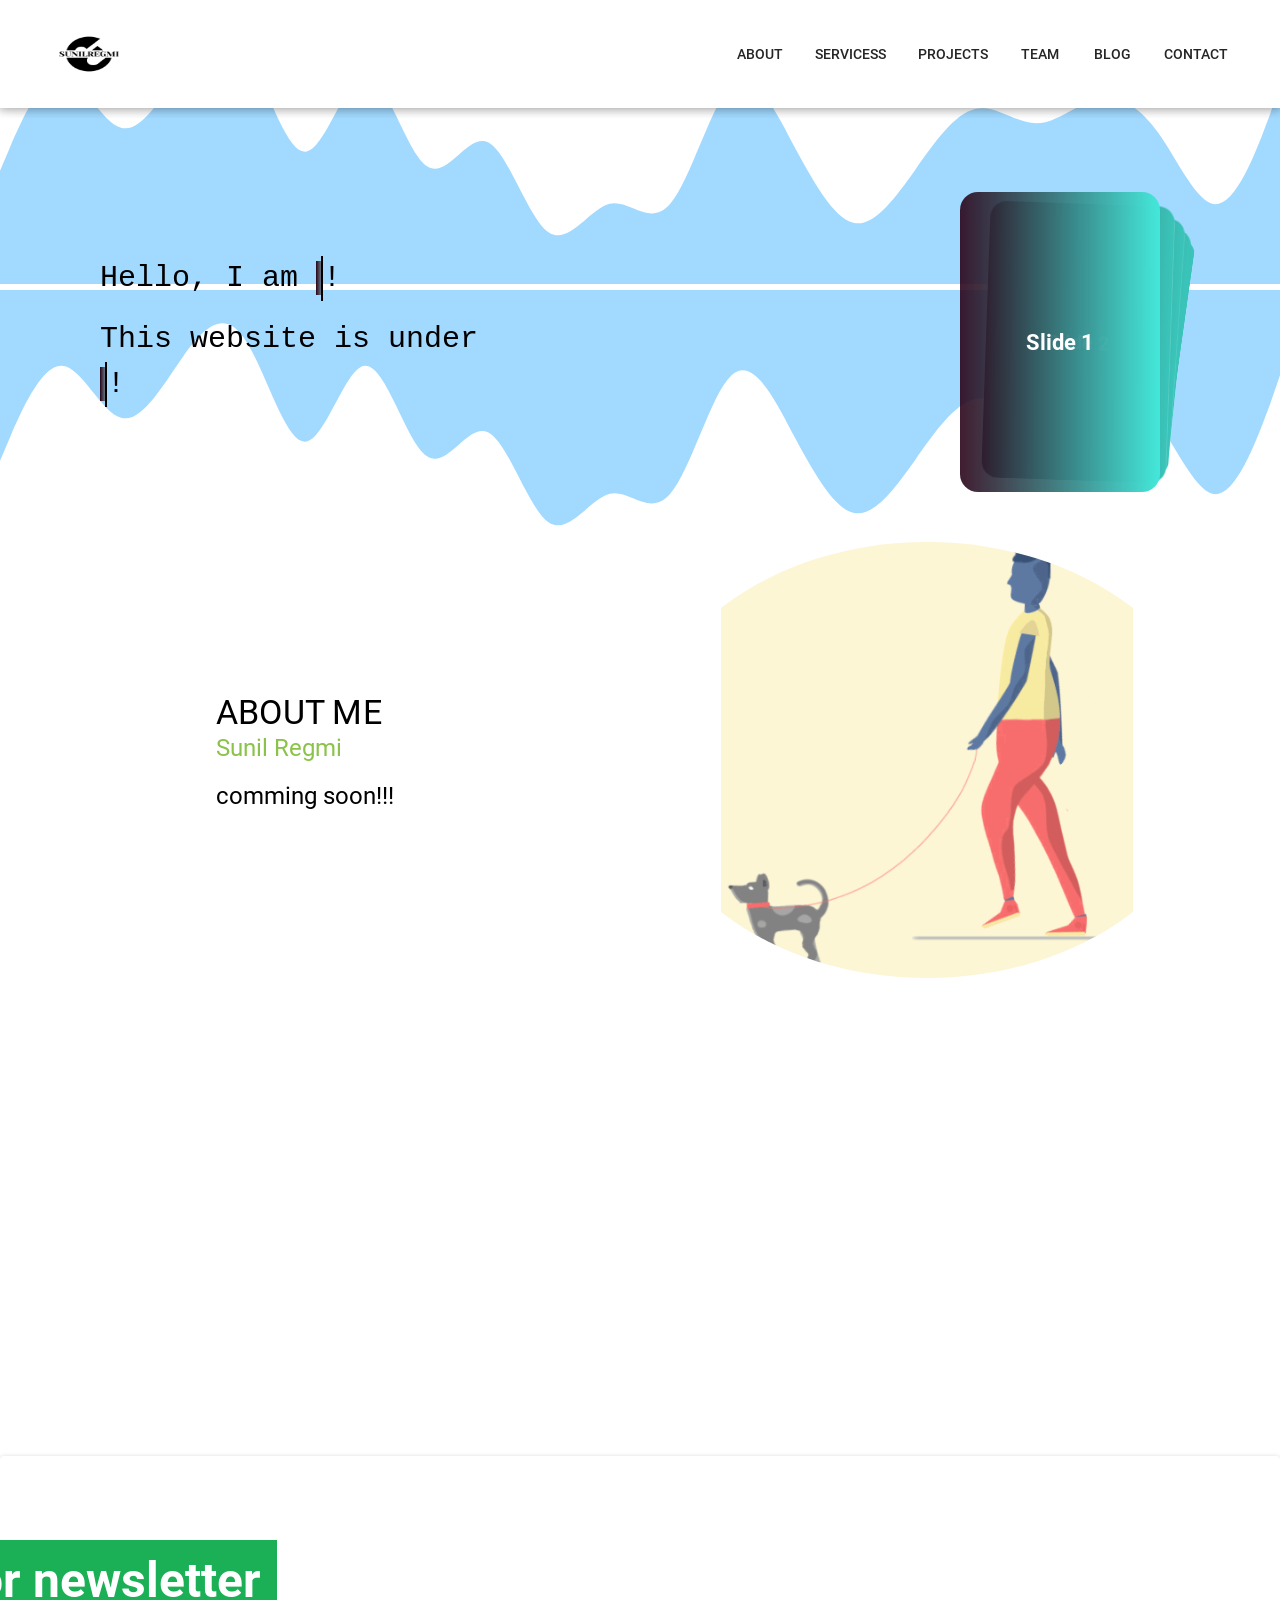
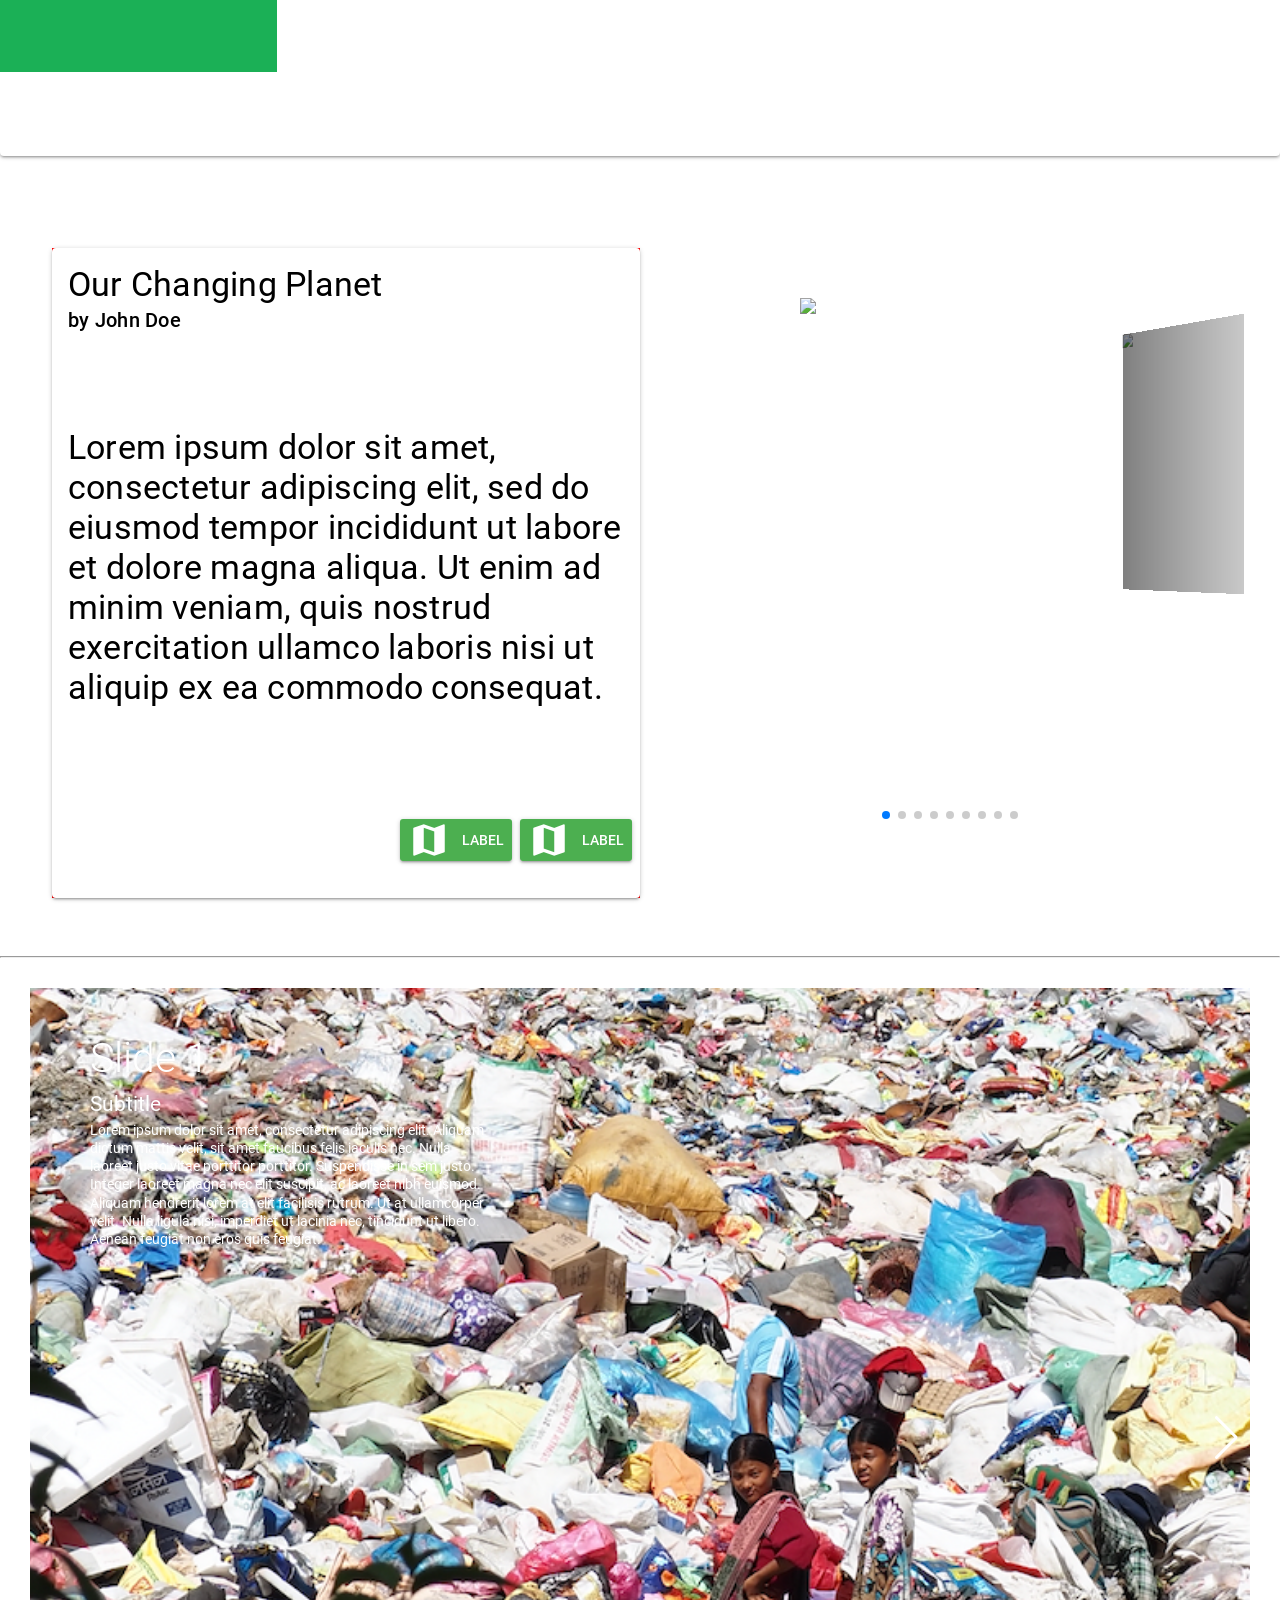
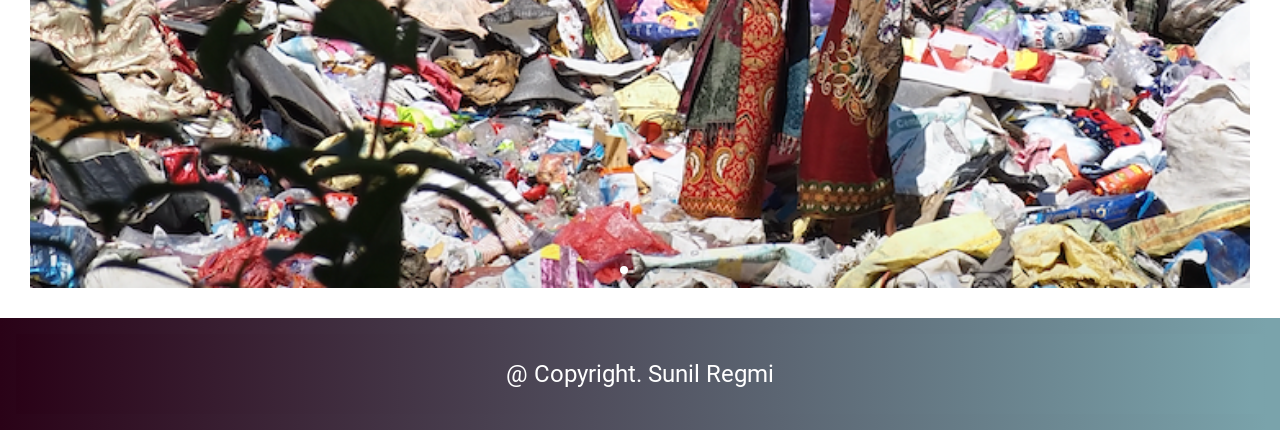
==== index.html @ 5c13e96e "header changed" ====
<!DOCTYPE html><html><head><title>SU.RE</title><meta charset=utf-8><meta name=description content="A portfolio project"><meta name=format-detection content="telephone=no"><meta name=msapplication-tap-highlight content=no><meta name=viewport content="user-scalable=no,initial-scale=1,maximum-scale=1,minimum-scale=1,width=device-width"><link rel=icon type=image/png sizes=128x128 href="/images/logo.png"><link rel=icon type=image/png sizes=96x96 href="/images/logo.png"><link rel=icon type=image/png sizes=32x32 href="/images/logo.png"><link rel=icon type=image/png sizes=16x16 href="/images/logo.png"><link rel=icon type=image/ico href="/images/logo-black.png">  <script type="module" crossorigin src="/assets/index.2c548543.js"></script>
  <link rel="stylesheet" href="/assets/index.61c04a27.css">
</head><body><div id=q-app></div></body></html>
---- assets/index.61c04a27.css ----
@charset "UTF-8";@font-face{font-family:Roboto;font-style:normal;font-weight:100;src:url(/assets/KFOkCnqEu92Fr1MmgVxIIzQ.34e9582c.woff) format("woff")}@font-face{font-family:Roboto;font-style:normal;font-weight:300;src:url(/assets/KFOlCnqEu92Fr1MmSU5fBBc-.bf14c7d7.woff) format("woff")}@font-face{font-family:Roboto;font-style:normal;font-weight:400;src:url(/assets/KFOmCnqEu92Fr1Mu4mxM.f2abf7fb.woff) format("woff")}@font-face{font-family:Roboto;font-style:normal;font-weight:500;src:url(/assets/KFOlCnqEu92Fr1MmEU9fBBc-.9ce7f3ac.woff) format("woff")}@font-face{font-family:Roboto;font-style:normal;font-weight:700;src:url(/assets/KFOlCnqEu92Fr1MmWUlfBBc-.e0fd57c0.woff) format("woff")}@font-face{font-family:Roboto;font-style:normal;font-weight:900;src:url(/assets/KFOlCnqEu92Fr1MmYUtfBBc-.f6537e32.woff) format("woff")}@font-face{font-family:Material Icons;font-style:normal;font-weight:400;font-display:block;src:url(/assets/flUhRq6tzZclQEJ-Vdg-IuiaDsNcIhQ8tQ.83be7b2f.woff2) format("woff2"),url(/assets/flUhRq6tzZclQEJ-Vdg-IuiaDsNa.fd84f88b.woff) format("woff")}.material-icons{font-family:Material Icons;font-weight:400;font-style:normal;display:inline-block;line-height:1;text-transform:none;letter-spacing:normal;word-wrap:normal;white-space:nowrap;direction:ltr;-webkit-font-smoothing:antialiased;text-rendering:optimizeLegibility;-moz-osx-font-smoothing:grayscale;font-feature-settings:"liga"}/*!
 * * Quasar Framework v2.11.5
 * * (c) 2015-present Razvan Stoenescu
 * * Released under the MIT License.
 * */*,*:before,*:after{box-sizing:inherit;-webkit-tap-highlight-color:transparent;-moz-tap-highlight-color:transparent}html,body,#q-app{width:100%;direction:ltr}body.platform-ios.within-iframe,body.platform-ios.within-iframe #q-app{width:100px;min-width:100%}html,body{margin:0;box-sizing:border-box}article,aside,details,figcaption,figure,footer,header,main,menu,nav,section,summary{display:block}abbr[title]{border-bottom:none;text-decoration:underline;-webkit-text-decoration:underline dotted;text-decoration:underline dotted}img{border-style:none}svg:not(:root){overflow:hidden}code,kbd,pre,samp{font-family:monospace,monospace;font-size:1em}hr{box-sizing:content-box;height:0;overflow:visible}button,input,optgroup,select,textarea{font:inherit;font-family:inherit;margin:0}optgroup{font-weight:700}button,input,select{overflow:visible;text-transform:none}button::-moz-focus-inner,input::-moz-focus-inner{border:0;padding:0}button:-moz-focusring,input:-moz-focusring{outline:1px dotted ButtonText}fieldset{padding:.35em .75em .625em}legend{box-sizing:border-box;color:inherit;display:table;max-width:100%;padding:0;white-space:normal}progress{vertical-align:baseline}textarea{overflow:auto}input[type=search]::-webkit-search-cancel-button,input[type=search]::-webkit-search-decoration{-webkit-appearance:none}.q-icon{line-height:1;width:1em;height:1em;flex-shrink:0;letter-spacing:normal;text-transform:none;white-space:nowrap;word-wrap:normal;direction:ltr;text-align:center;position:relative;box-sizing:content-box;fill:currentColor}.q-icon:before,.q-icon:after{width:100%;height:100%;display:flex!important;align-items:center;justify-content:center}.q-icon>svg,.q-icon>img{width:100%;height:100%}.q-icon,.material-icons,.material-icons-outlined,.material-icons-round,.material-icons-sharp,.material-symbols-outlined,.material-symbols-rounded,.material-symbols-sharp{-webkit-user-select:none;user-select:none;cursor:inherit;font-size:inherit;display:inline-flex;align-items:center;justify-content:center;vertical-align:middle}.q-panel{height:100%;width:100%}.q-panel>div{height:100%;width:100%}.q-panel-parent{overflow:hidden;position:relative}.q-loading-bar{position:fixed;z-index:9998;transition:transform .5s cubic-bezier(0,0,.2,1),opacity .5s;background:#f44336}.q-loading-bar--top{left:0;right:0;top:0;width:100%}.q-loading-bar--bottom{left:0;right:0;bottom:0;width:100%}.q-loading-bar--right{top:0;bottom:0;right:0;height:100%}.q-loading-bar--left{top:0;bottom:0;left:0;height:100%}.q-avatar{position:relative;vertical-align:middle;display:inline-block;border-radius:50%;font-size:48px;height:1em;width:1em}.q-avatar__content{font-size:.5em;line-height:.5em}.q-avatar__content,.q-avatar img:not(.q-icon):not(.q-img__image){border-radius:inherit;height:inherit;width:inherit}.q-avatar--square{border-radius:0}.q-badge{background-color:var(--q-primary);color:#fff;padding:2px 6px;border-radius:4px;font-size:12px;line-height:12px;min-height:12px;font-weight:400;vertical-align:baseline}.q-badge--single-line{white-space:nowrap}.q-badge--multi-line{word-break:break-all;word-wrap:break-word}.q-badge--floating{position:absolute;top:-4px;right:-3px;cursor:inherit}.q-badge--transparent{opacity:.8}.q-badge--outline{background-color:transparent;border:1px solid currentColor}.q-badge--rounded{border-radius:1em}.q-banner{min-height:54px;padding:8px 16px;background:#fff}.q-banner--top-padding{padding-top:14px}.q-banner__avatar{min-width:1px!important}.q-banner__avatar>.q-avatar{font-size:46px}.q-banner__avatar>.q-icon{font-size:40px}.q-banner__avatar:not(:empty)+.q-banner__content{padding-left:16px}.q-banner__actions.col-auto{padding-left:16px}.q-banner__actions.col-all .q-btn-item{margin:4px 0 0 4px}.q-banner--dense{min-height:32px;padding:8px}.q-banner--dense.q-banner--top-padding{padding-top:12px}.q-banner--dense .q-banner__avatar>.q-avatar,.q-banner--dense .q-banner__avatar>.q-icon{font-size:28px}.q-banner--dense .q-banner__avatar:not(:empty)+.q-banner__content{padding-left:8px}.q-banner--dense .q-banner__actions.col-auto{padding-left:8px}.q-bar{background:rgba(0,0,0,.2)}.q-bar>.q-icon{margin-left:2px}.q-bar>div,.q-bar>div+.q-icon{margin-left:8px}.q-bar>.q-btn{margin-left:2px}.q-bar>.q-icon:first-child,.q-bar>.q-btn:first-child,.q-bar>div:first-child{margin-left:0}.q-bar--standard{padding:0 12px;height:32px;font-size:18px}.q-bar--standard>div{font-size:16px}.q-bar--standard .q-btn{font-size:11px}.q-bar--dense{padding:0 8px;height:24px;font-size:14px}.q-bar--dense .q-btn{font-size:8px}.q-bar--dark{background:rgba(255,255,255,.15)}.q-breadcrumbs__el{color:inherit}.q-breadcrumbs__el-icon{font-size:125%}.q-breadcrumbs__el-icon--with-label{margin-right:8px}[dir=rtl] .q-breadcrumbs__separator .q-icon{transform:scaleX(-1)}.q-btn{display:inline-flex;flex-direction:column;align-items:stretch;position:relative;outline:0;border:0;vertical-align:middle;font-size:14px;line-height:1.715em;text-decoration:none;color:inherit;background:transparent;font-weight:500;text-transform:uppercase;text-align:center;width:auto;height:auto;cursor:default;padding:4px 16px;min-height:2.572em}.q-btn .q-icon,.q-btn .q-spinner{font-size:1.715em}.q-btn.disabled{opacity:.7!important}.q-btn:before{content:"";display:block;position:absolute;left:0;right:0;top:0;bottom:0;border-radius:inherit;box-shadow:0 1px 5px #0003,0 2px 2px #00000024,0 3px 1px -2px #0000001f}.q-btn--actionable{cursor:pointer}.q-btn--actionable.q-btn--standard:before{transition:box-shadow .3s cubic-bezier(.25,.8,.5,1)}.q-btn--actionable.q-btn--standard:active:before,.q-btn--actionable.q-btn--standard.q-btn--active:before{box-shadow:0 3px 5px -1px #0003,0 5px 8px #00000024,0 1px 14px #0000001f}.q-btn--no-uppercase{text-transform:none}.q-btn--rectangle{border-radius:3px}.q-btn--outline{background:transparent!important}.q-btn--outline:before{border:1px solid currentColor}.q-btn--push{border-radius:7px}.q-btn--push:before{border-bottom:3px solid rgba(0,0,0,.15)}.q-btn--push.q-btn--actionable{transition:transform .3s cubic-bezier(.25,.8,.5,1)}.q-btn--push.q-btn--actionable:before{transition:border-width .3s cubic-bezier(.25,.8,.5,1)}.q-btn--push.q-btn--actionable:active,.q-btn--push.q-btn--actionable.q-btn--active{transform:translateY(2px)}.q-btn--push.q-btn--actionable:active:before,.q-btn--push.q-btn--actionable.q-btn--active:before{border-bottom-width:0}.q-btn--rounded{border-radius:28px}.q-btn--round{border-radius:50%;padding:0;min-width:3em;min-height:3em}.q-btn--square{border-radius:0}.q-btn--flat:before,.q-btn--outline:before,.q-btn--unelevated:before{box-shadow:none}.q-btn--dense{padding:.285em;min-height:2em}.q-btn--dense.q-btn--round{padding:0;min-height:2.4em;min-width:2.4em}.q-btn--dense .on-left{margin-right:6px}.q-btn--dense .on-right{margin-left:6px}.q-btn--fab .q-icon,.q-btn--fab-mini .q-icon{font-size:24px}.q-btn--fab{padding:16px;min-height:56px;min-width:56px}.q-btn--fab .q-icon{margin:auto}.q-btn--fab-mini{padding:8px;min-height:40px;min-width:40px}.q-btn__content{transition:opacity .3s;z-index:0}.q-btn__content--hidden{opacity:0;pointer-events:none}.q-btn__progress{border-radius:inherit;z-index:0}.q-btn__progress-indicator{z-index:-1;transform:translate(-100%);background:rgba(255,255,255,.25)}.q-btn__progress--dark .q-btn__progress-indicator{background:rgba(0,0,0,.2)}.q-btn--flat .q-btn__progress-indicator,.q-btn--outline .q-btn__progress-indicator{opacity:.2;background:currentColor}.q-btn-dropdown--split .q-btn-dropdown__arrow-container{padding:0 4px}.q-btn-dropdown--split .q-btn-dropdown__arrow-container.q-btn--outline{border-left:1px solid currentColor}.q-btn-dropdown--split .q-btn-dropdown__arrow-container:not(.q-btn--outline){border-left:1px solid rgba(255,255,255,.3)}.q-btn-dropdown--simple *+.q-btn-dropdown__arrow{margin-left:8px}.q-btn-dropdown__arrow{transition:transform .28s}.q-btn-dropdown--current{flex-grow:1}.q-btn-group{border-radius:3px;box-shadow:0 1px 5px #0003,0 2px 2px #00000024,0 3px 1px -2px #0000001f;vertical-align:middle}.q-btn-group>.q-btn-item{border-radius:inherit;align-self:stretch}.q-btn-group>.q-btn-item:before{box-shadow:none}.q-btn-group>.q-btn-item .q-badge--floating{right:0}.q-btn-group>.q-btn-group{box-shadow:none}.q-btn-group>.q-btn-group:first-child>.q-btn:first-child{border-top-left-radius:inherit;border-bottom-left-radius:inherit}.q-btn-group>.q-btn-group:last-child>.q-btn:last-child{border-top-right-radius:inherit;border-bottom-right-radius:inherit}.q-btn-group>.q-btn-group:not(:first-child)>.q-btn:first-child:before{border-left:0}.q-btn-group>.q-btn-group:not(:last-child)>.q-btn:last-child:before{border-right:0}.q-btn-group>.q-btn-item:not(:last-child){border-top-right-radius:0;border-bottom-right-radius:0}.q-btn-group>.q-btn-item:not(:first-child){border-top-left-radius:0;border-bottom-left-radius:0}.q-btn-group>.q-btn-item.q-btn--standard:before{z-index:-1}.q-btn-group--push{border-radius:7px}.q-btn-group--push>.q-btn--push.q-btn--actionable{transform:none}.q-btn-group--push>.q-btn--push.q-btn--actionable .q-btn__content{transition:margin-top .3s cubic-bezier(.25,.8,.5,1),margin-bottom .3s cubic-bezier(.25,.8,.5,1)}.q-btn-group--push>.q-btn--push.q-btn--actionable:active .q-btn__content,.q-btn-group--push>.q-btn--push.q-btn--actionable.q-btn--active .q-btn__content{margin-top:2px;margin-bottom:-2px}.q-btn-group--rounded{border-radius:28px}.q-btn-group--square{border-radius:0}.q-btn-group--flat,.q-btn-group--outline,.q-btn-group--unelevated{box-shadow:none}.q-btn-group--outline>.q-separator{display:none}.q-btn-group--outline>.q-btn-item+.q-btn-item:before{border-left:0}.q-btn-group--outline>.q-btn-item:not(:last-child):before{border-right:0}.q-btn-group--stretch{align-self:stretch;border-radius:0}.q-btn-group--glossy>.q-btn-item{background-image:linear-gradient(to bottom,rgba(255,255,255,.3),rgba(255,255,255,0) 50%,rgba(0,0,0,.12) 51%,rgba(0,0,0,.04))!important}.q-btn-group--spread>.q-btn-group{display:flex!important}.q-btn-group--spread>.q-btn-item,.q-btn-group--spread>.q-btn-group>.q-btn-item:not(.q-btn-dropdown__arrow-container){width:auto;min-width:0;max-width:100%;flex:10000 1 0%}.q-btn-toggle{position:relative}.q-card{box-shadow:0 1px 5px #0003,0 2px 2px #00000024,0 3px 1px -2px #0000001f;border-radius:4px;vertical-align:top;background:#fff;position:relative}.q-card>div:first-child,.q-card>img:first-child{border-top:0;border-top-left-radius:inherit;border-top-right-radius:inherit}.q-card>div:last-child,.q-card>img:last-child{border-bottom:0;border-bottom-left-radius:inherit;border-bottom-right-radius:inherit}.q-card>div:not(:first-child),.q-card>img:not(:first-child){border-top-left-radius:0;border-top-right-radius:0}.q-card>div:not(:last-child),.q-card>img:not(:last-child){border-bottom-left-radius:0;border-bottom-right-radius:0}.q-card>div{border-left:0;border-right:0;box-shadow:none}.q-card--bordered{border:1px solid rgba(0,0,0,.12)}.q-card--dark{border-color:#ffffff47;box-shadow:0 1px 5px #fff3,0 2px 2px #ffffff24,0 3px 1px -2px #ffffff1f}.q-card__section{position:relative}.q-card__section--vert{padding:16px}.q-card__section--horiz>div:first-child,.q-card__section--horiz>img:first-child{border-top-left-radius:inherit;border-bottom-left-radius:inherit}.q-card__section--horiz>div:last-child,.q-card__section--horiz>img:last-child{border-top-right-radius:inherit;border-bottom-right-radius:inherit}.q-card__section--horiz>div:not(:first-child),.q-card__section--horiz>img:not(:first-child){border-top-left-radius:0;border-bottom-left-radius:0}.q-card__section--horiz>div:not(:last-child),.q-card__section--horiz>img:not(:last-child){border-top-right-radius:0;border-bottom-right-radius:0}.q-card__section--horiz>div{border-top:0;border-bottom:0;box-shadow:none}.q-card__actions{padding:8px;align-items:center}.q-card__actions .q-btn--rectangle{padding:0 8px}.q-card__actions--horiz>.q-btn-item+.q-btn-item,.q-card__actions--horiz>.q-btn-group+.q-btn-item,.q-card__actions--horiz>.q-btn-item+.q-btn-group{margin-left:8px}.q-card__actions--vert>.q-btn-item.q-btn--round{align-self:center}.q-card__actions--vert>.q-btn-item+.q-btn-item,.q-card__actions--vert>.q-btn-group+.q-btn-item,.q-card__actions--vert>.q-btn-item+.q-btn-group{margin-top:4px}.q-card__actions--vert>.q-btn-group>.q-btn-item{flex-grow:1}.q-card>img{display:block;width:100%;max-width:100%;border:0}.q-carousel{background-color:#fff;height:400px}.q-carousel__slide{min-height:100%;background-size:cover;background-position:50%}.q-carousel__slide,.q-carousel .q-carousel--padding{padding:16px}.q-carousel__slides-container{height:100%}.q-carousel__control{color:#fff}.q-carousel__arrow{pointer-events:none}.q-carousel__arrow .q-icon{font-size:28px}.q-carousel__arrow .q-btn{pointer-events:all}.q-carousel__prev-arrow--horizontal,.q-carousel__next-arrow--horizontal{top:16px;bottom:16px}.q-carousel__prev-arrow--horizontal{left:16px}.q-carousel__next-arrow--horizontal{right:16px}.q-carousel__prev-arrow--vertical,.q-carousel__next-arrow--vertical{left:16px;right:16px}.q-carousel__prev-arrow--vertical{top:16px}.q-carousel__next-arrow--vertical{bottom:16px}.q-carousel__navigation--top,.q-carousel__navigation--bottom{left:16px;right:16px;overflow-x:auto;overflow-y:hidden}.q-carousel__navigation--top{top:16px}.q-carousel__navigation--bottom{bottom:16px}.q-carousel__navigation--left,.q-carousel__navigation--right{top:16px;bottom:16px;overflow-x:hidden;overflow-y:auto}.q-carousel__navigation--left>.q-carousel__navigation-inner,.q-carousel__navigation--right>.q-carousel__navigation-inner{flex-direction:column}.q-carousel__navigation--left{left:16px}.q-carousel__navigation--right{right:16px}.q-carousel__navigation-inner{flex:1 1 auto}.q-carousel__navigation .q-btn{margin:6px 4px;padding:5px}.q-carousel__navigation-icon--inactive{opacity:.7}.q-carousel .q-carousel__thumbnail{margin:2px;height:50px;width:auto;display:inline-block;cursor:pointer;border:1px solid transparent;border-radius:4px;vertical-align:middle;opacity:.7;transition:opacity .3s}.q-carousel .q-carousel__thumbnail:hover,.q-carousel .q-carousel__thumbnail--active{opacity:1}.q-carousel .q-carousel__thumbnail--active{border-color:currentColor;cursor:default}.q-carousel--navigation-top.q-carousel--with-padding .q-carousel__slide,.q-carousel--navigation-top .q-carousel--padding,.q-carousel--arrows-vertical.q-carousel--with-padding .q-carousel__slide,.q-carousel--arrows-vertical .q-carousel--padding{padding-top:60px}.q-carousel--navigation-bottom.q-carousel--with-padding .q-carousel__slide,.q-carousel--navigation-bottom .q-carousel--padding,.q-carousel--arrows-vertical.q-carousel--with-padding .q-carousel__slide,.q-carousel--arrows-vertical .q-carousel--padding{padding-bottom:60px}.q-carousel--navigation-left.q-carousel--with-padding .q-carousel__slide,.q-carousel--navigation-left .q-carousel--padding,.q-carousel--arrows-horizontal.q-carousel--with-padding .q-carousel__slide,.q-carousel--arrows-horizontal .q-carousel--padding{padding-left:60px}.q-carousel--navigation-right.q-carousel--with-padding .q-carousel__slide,.q-carousel--navigation-right .q-carousel--padding,.q-carousel--arrows-horizontal.q-carousel--with-padding .q-carousel__slide,.q-carousel--arrows-horizontal .q-carousel--padding{padding-right:60px}.q-carousel.fullscreen{height:100%}.q-message-name,.q-message-stamp,.q-message-label{font-size:small}.q-message-label{margin:24px 0;text-align:center}.q-message-stamp{color:inherit;margin-top:4px;opacity:.6;display:none}.q-message-avatar{border-radius:50%;width:48px;height:48px;min-width:48px}.q-message{margin-bottom:8px}.q-message:first-child .q-message-label{margin-top:0}.q-message-avatar--received{margin-right:8px}.q-message-text--received{color:#81c784;border-radius:4px 4px 4px 0}.q-message-text--received:last-child:before{right:100%;border-right:0 solid transparent;border-left:8px solid transparent;border-bottom:8px solid currentColor}.q-message-text-content--received{color:#000}.q-message-name--sent{text-align:right}.q-message-avatar--sent{margin-left:8px}.q-message-container--sent{flex-direction:row-reverse}.q-message-text--sent{color:#e0e0e0;border-radius:4px 4px 0}.q-message-text--sent:last-child:before{left:100%;border-left:0 solid transparent;border-right:8px solid transparent;border-bottom:8px solid currentColor}.q-message-text-content--sent{color:#000}.q-message-text{background:currentColor;padding:8px;line-height:1.2;word-break:break-word;position:relative}.q-message-text+.q-message-text{margin-top:3px}.q-message-text:last-child{min-height:48px}.q-message-text:last-child .q-message-stamp{display:block}.q-message-text:last-child:before{content:"";position:absolute;bottom:0;width:0;height:0}.q-checkbox{vertical-align:middle}.q-checkbox__native{width:1px;height:1px}.q-checkbox__bg,.q-checkbox__icon-container{-webkit-user-select:none;user-select:none}.q-checkbox__bg{top:25%;left:25%;width:50%;height:50%;border:2px solid currentColor;border-radius:2px;transition:background .22s cubic-bezier(0,0,.2,1) 0ms;-webkit-print-color-adjust:exact}.q-checkbox__icon{color:currentColor;font-size:.5em}.q-checkbox__svg{color:#fff}.q-checkbox__truthy{stroke:currentColor;stroke-width:3.12px;stroke-dashoffset:29.78334;stroke-dasharray:29.78334}.q-checkbox__indet{fill:currentColor;transform-origin:50% 50%;transform:rotate(-280deg) scale(0)}.q-checkbox__inner{font-size:40px;width:1em;min-width:1em;height:1em;outline:0;border-radius:50%;color:#0000008a}.q-checkbox__inner--truthy,.q-checkbox__inner--indet{color:var(--q-primary)}.q-checkbox__inner--truthy .q-checkbox__bg,.q-checkbox__inner--indet .q-checkbox__bg{background:currentColor}.q-checkbox__inner--truthy path{stroke-dashoffset:0;transition:stroke-dashoffset .18s cubic-bezier(.4,0,.6,1) 0ms}.q-checkbox__inner--indet .q-checkbox__indet{transform:rotate(0) scale(1);transition:transform .22s cubic-bezier(0,0,.2,1) 0ms}.q-checkbox.disabled{opacity:.75!important}.q-checkbox--dark .q-checkbox__inner{color:#ffffffb3}.q-checkbox--dark .q-checkbox__inner:before{opacity:.32!important}.q-checkbox--dark .q-checkbox__inner--truthy,.q-checkbox--dark .q-checkbox__inner--indet{color:var(--q-primary)}.q-checkbox--dense .q-checkbox__inner{width:.5em;min-width:.5em;height:.5em}.q-checkbox--dense .q-checkbox__bg{left:5%;top:5%;width:90%;height:90%}.q-checkbox--dense .q-checkbox__label{padding-left:.5em}.q-checkbox--dense.reverse .q-checkbox__label{padding-left:0;padding-right:.5em}body.desktop .q-checkbox:not(.disabled) .q-checkbox__inner:before{content:"";position:absolute;top:0;right:0;bottom:0;left:0;border-radius:50%;background:currentColor;opacity:.12;transform:scale3d(0,0,1);transition:transform .22s cubic-bezier(0,0,.2,1)}body.desktop .q-checkbox:not(.disabled):focus .q-checkbox__inner:before,body.desktop .q-checkbox:not(.disabled):hover .q-checkbox__inner:before{transform:scaleZ(1)}body.desktop .q-checkbox--dense:not(.disabled):focus .q-checkbox__inner:before,body.desktop .q-checkbox--dense:not(.disabled):hover .q-checkbox__inner:before{transform:scale3d(1.4,1.4,1)}.q-chip{vertical-align:middle;border-radius:16px;outline:0;position:relative;height:2em;max-width:100%;margin:4px;background:#e0e0e0;color:#000000de;font-size:14px;padding:.5em .9em}.q-chip--colored .q-chip__icon,.q-chip--dark .q-chip__icon{color:inherit}.q-chip--outline{background:transparent!important;border:1px solid currentColor}.q-chip .q-avatar{font-size:2em;margin-left:-.45em;margin-right:.2em;border-radius:16px}.q-chip--selected .q-avatar{display:none}.q-chip__icon{color:#0000008a;font-size:1.5em;margin:-.2em}.q-chip__icon--left{margin-right:.2em}.q-chip__icon--right{margin-left:.2em}.q-chip__icon--remove{margin-left:.1em;margin-right:-.5em;opacity:.6;outline:0}.q-chip__icon--remove:hover,.q-chip__icon--remove:focus{opacity:1}.q-chip__content{white-space:nowrap}.q-chip--dense{border-radius:12px;padding:0 .4em;height:1.5em}.q-chip--dense .q-avatar{font-size:1.5em;margin-left:-.27em;margin-right:.1em;border-radius:12px}.q-chip--dense .q-chip__icon{font-size:1.25em}.q-chip--dense .q-chip__icon--left{margin-right:.195em}.q-chip--dense .q-chip__icon--remove{margin-right:-.25em}.q-chip--square{border-radius:4px}.q-chip--square .q-avatar{border-radius:3px 0 0 3px}body.desktop .q-chip--clickable:focus{box-shadow:0 1px 3px #0003,0 1px 1px #00000024,0 2px 1px -1px #0000001f}body.desktop.body--dark .q-chip--clickable:focus{box-shadow:0 1px 3px #fff3,0 1px 1px #ffffff24,0 2px 1px -1px #ffffff1f}.q-circular-progress{display:inline-block;position:relative;vertical-align:middle;width:1em;height:1em;line-height:1}.q-circular-progress.q-focusable{border-radius:50%}.q-circular-progress__svg{width:100%;height:100%}.q-circular-progress__text{font-size:.25em}.q-circular-progress--indeterminate .q-circular-progress__svg{transform-origin:50% 50%;animation:q-spin 2s linear infinite}.q-circular-progress--indeterminate .q-circular-progress__circle{stroke-dasharray:1 400;stroke-dashoffset:0;animation:q-circular-progress-circle 1.5s ease-in-out infinite}@keyframes q-circular-progress-circle{0%{stroke-dasharray:1,400;stroke-dashoffset:0}50%{stroke-dasharray:400,400;stroke-dashoffset:-100}to{stroke-dasharray:400,400;stroke-dashoffset:-300}}.q-color-picker{overflow:hidden;background:#fff;max-width:350px;vertical-align:top;min-width:180px;border-radius:4px;box-shadow:0 1px 5px #0003,0 2px 2px #00000024,0 3px 1px -2px #0000001f}.q-color-picker .q-tab{padding:0!important}.q-color-picker--bordered{border:1px solid rgba(0,0,0,.12)}.q-color-picker__header-tabs{height:32px}.q-color-picker__header input{line-height:24px;border:0}.q-color-picker__header .q-tab{min-height:32px!important;height:32px!important}.q-color-picker__header .q-tab--inactive{background:linear-gradient(to top,rgba(0,0,0,.3) 0%,rgba(0,0,0,.15) 25%,rgba(0,0,0,.1))}.q-color-picker__error-icon{bottom:2px;right:2px;font-size:24px;opacity:0;transition:opacity .3s ease-in}.q-color-picker__header-content{position:relative;background:#fff}.q-color-picker__header-content--light{color:#000}.q-color-picker__header-content--dark{color:#fff}.q-color-picker__header-content--dark .q-tab--inactive:before{content:"";position:absolute;top:0;right:0;bottom:0;left:0;background:rgba(255,255,255,.2)}.q-color-picker__header-banner{height:36px}.q-color-picker__header-bg{background:#fff;background-image:url([data-uri])!important}.q-color-picker__footer{height:36px}.q-color-picker__footer .q-tab{min-height:36px!important;height:36px!important}.q-color-picker__footer .q-tab--inactive{background:linear-gradient(to bottom,rgba(0,0,0,.3) 0%,rgba(0,0,0,.15) 25%,rgba(0,0,0,.1))}.q-color-picker__spectrum{width:100%;height:100%}.q-color-picker__spectrum-tab{padding:0!important}.q-color-picker__spectrum-white{background:linear-gradient(to right,#fff,rgba(255,255,255,0))}.q-color-picker__spectrum-black{background:linear-gradient(to top,#000,rgba(0,0,0,0))}.q-color-picker__spectrum-circle{width:10px;height:10px;box-shadow:0 0 0 1.5px #fff,inset 0 0 1px 1px #0000004d,0 0 1px 2px #0006;border-radius:50%;transform:translate(-5px,-5px)}.q-color-picker__hue .q-slider__track{background:linear-gradient(to right,#f00 0%,#ff0 17%,#0f0 33%,#0ff 50%,#00f 67%,#f0f 83%,#f00 100%)!important;opacity:1}.q-color-picker__alpha .q-slider__track-container{padding-top:0}.q-color-picker__alpha .q-slider__track:before{content:"";position:absolute;top:0;right:0;bottom:0;left:0;border-radius:inherit;background:linear-gradient(90deg,rgba(255,255,255,0),#757575)}.q-color-picker__sliders{padding:0 16px}.q-color-picker__sliders .q-slider__thumb{color:#424242}.q-color-picker__sliders .q-slider__thumb path{stroke-width:2px;fill:transparent}.q-color-picker__sliders .q-slider--active path{stroke-width:3px}.q-color-picker__tune-tab .q-slider{margin-left:18px;margin-right:18px}.q-color-picker__tune-tab input{font-size:11px;border:1px solid #e0e0e0;border-radius:4px;width:3.5em}.q-color-picker__palette-tab{padding:0!important}.q-color-picker__palette-rows--editable .q-color-picker__cube{cursor:pointer}.q-color-picker__cube{padding-bottom:10%;width:10%!important}.q-color-picker input{color:inherit;background:transparent;outline:0;text-align:center}.q-color-picker .q-tabs{overflow:hidden}.q-color-picker .q-tab--active{box-shadow:0 0 14px 3px #0003}.q-color-picker .q-tab--active .q-focus-helper,.q-color-picker .q-tab__indicator{display:none}.q-color-picker .q-tab-panels{background:inherit}.q-color-picker--dark{box-shadow:0 1px 5px #fff3,0 2px 2px #ffffff24,0 3px 1px -2px #ffffff1f}.q-color-picker--dark .q-color-picker__tune-tab input{border:1px solid rgba(255,255,255,.3)}.q-color-picker--dark .q-slider__thumb{color:#fafafa}.q-date{display:inline-flex;box-shadow:0 1px 5px #0003,0 2px 2px #00000024,0 3px 1px -2px #0000001f;border-radius:4px;background:#fff;width:290px;min-width:290px;max-width:100%}.q-date--bordered{border:1px solid rgba(0,0,0,.12)}.q-date__header{border-top-left-radius:inherit;color:#fff;background-color:var(--q-primary);padding:16px}.q-date__actions{padding:0 16px 16px}.q-date__content,.q-date__main{outline:0}.q-date__content .q-btn{font-weight:400}.q-date__header-link{opacity:.64;outline:0;transition:opacity .3s ease-out}.q-date__header-link--active,.q-date__header-link:hover,.q-date__header-link:focus{opacity:1}.q-date__header-subtitle{font-size:14px;line-height:1.75;letter-spacing:.00938em}.q-date__header-title-label{font-size:24px;line-height:1.2;letter-spacing:.00735em}.q-date__view{height:100%;width:100%;min-height:290px;padding:16px}.q-date__navigation{height:12.5%}.q-date__navigation>div:first-child{width:8%;min-width:24px;justify-content:flex-end}.q-date__navigation>div:last-child{width:8%;min-width:24px;justify-content:flex-start}.q-date__calendar-weekdays{height:12.5%}.q-date__calendar-weekdays>div{opacity:.38;font-size:12px}.q-date__calendar-item{display:inline-flex;align-items:center;justify-content:center;vertical-align:middle;width:14.285%!important;height:12.5%!important;position:relative;padding:1px}.q-date__calendar-item:after{content:"";position:absolute;pointer-events:none;top:1px;right:0;bottom:1px;left:0;border-style:dashed;border-color:transparent;border-width:1px}.q-date__calendar-item>div,.q-date__calendar-item button{width:30px;height:30px;border-radius:50%}.q-date__calendar-item>div{line-height:30px;text-align:center}.q-date__calendar-item>button{line-height:22px}.q-date__calendar-item--out{opacity:.18}.q-date__calendar-item--fill{visibility:hidden}.q-date__range:before,.q-date__range-from:before,.q-date__range-to:before{content:"";background-color:currentColor;position:absolute;top:1px;bottom:1px;left:0;right:0;opacity:.3}.q-date__range:nth-child(7n-6):before,.q-date__range-from:nth-child(7n-6):before,.q-date__range-to:nth-child(7n-6):before{border-top-left-radius:0;border-bottom-left-radius:0}.q-date__range:nth-child(7n):before,.q-date__range-from:nth-child(7n):before,.q-date__range-to:nth-child(7n):before{border-top-right-radius:0;border-bottom-right-radius:0}.q-date__range-from:before{left:50%}.q-date__range-to:before{right:50%}.q-date__edit-range:after{border-color:currentColor transparent}.q-date__edit-range:nth-child(7n-6):after{border-top-left-radius:0;border-bottom-left-radius:0}.q-date__edit-range:nth-child(7n):after{border-top-right-radius:0;border-bottom-right-radius:0}.q-date__edit-range-from:after,.q-date__edit-range-from-to:after{left:4px;border-left-color:currentColor;border-top-color:currentColor;border-bottom-color:currentColor;border-top-left-radius:28px;border-bottom-left-radius:28px}.q-date__edit-range-to:after,.q-date__edit-range-from-to:after{right:4px;border-right-color:currentColor;border-top-color:currentColor;border-bottom-color:currentColor;border-top-right-radius:28px;border-bottom-right-radius:28px}.q-date__calendar-days-container{height:75%;min-height:192px}.q-date__calendar-days>div{height:16.66%!important}.q-date__event{position:absolute;bottom:2px;left:50%;height:5px;width:8px;border-radius:5px;background-color:var(--q-secondary);transform:translate3d(-50%,0,0)}.q-date__today{box-shadow:0 0 1px 0 currentColor}.q-date__years-content{padding:0 8px}.q-date__years-item,.q-date__months-item{flex:0 0 33.3333%}.q-date.disabled .q-date__header,.q-date.disabled .q-date__content,.q-date--readonly .q-date__header,.q-date--readonly .q-date__content{pointer-events:none}.q-date--readonly .q-date__navigation{display:none}.q-date--portrait{flex-direction:column}.q-date--portrait-standard .q-date__content{height:calc(100% - 86px)}.q-date--portrait-standard .q-date__header{border-top-right-radius:inherit;height:86px}.q-date--portrait-standard .q-date__header-title{align-items:center;height:30px}.q-date--portrait-minimal .q-date__content{height:100%}.q-date--landscape{flex-direction:row;align-items:stretch;min-width:420px}.q-date--landscape>div{display:flex;flex-direction:column}.q-date--landscape .q-date__content{height:100%}.q-date--landscape-standard{min-width:420px}.q-date--landscape-standard .q-date__header{border-bottom-left-radius:inherit;min-width:110px;width:110px}.q-date--landscape-standard .q-date__header-title{flex-direction:column}.q-date--landscape-standard .q-date__header-today{margin-top:12px;margin-left:-8px}.q-date--landscape-minimal{width:310px}.q-date--dark{box-shadow:0 1px 5px #fff3,0 2px 2px #ffffff24,0 3px 1px -2px #ffffff1f;border-color:#ffffff47}.q-dialog__title{font-size:1.25rem;font-weight:500;line-height:2rem;letter-spacing:.0125em}.q-dialog__progress{font-size:4rem}.q-dialog__inner{outline:0}.q-dialog__inner>div{pointer-events:all;overflow:auto;-webkit-overflow-scrolling:touch;will-change:scroll-position;border-radius:4px}.q-dialog__inner--square>div{border-radius:0!important}.q-dialog__inner>.q-card>.q-card__actions .q-btn--rectangle{min-width:64px}.q-dialog__inner--minimized{padding:24px}.q-dialog__inner--minimized>div{max-height:calc(100vh - 48px)}.q-dialog__inner--maximized>div{height:100%;width:100%;max-height:100vh;max-width:100vw;border-radius:0!important;top:0!important;left:0!important}.q-dialog__inner--top,.q-dialog__inner--bottom{padding-top:0!important;padding-bottom:0!important}.q-dialog__inner--right,.q-dialog__inner--left{padding-right:0!important;padding-left:0!important}.q-dialog__inner--left:not(.q-dialog__inner--animating)>div,.q-dialog__inner--top:not(.q-dialog__inner--animating)>div{border-top-left-radius:0}.q-dialog__inner--right:not(.q-dialog__inner--animating)>div,.q-dialog__inner--top:not(.q-dialog__inner--animating)>div{border-top-right-radius:0}.q-dialog__inner--left:not(.q-dialog__inner--animating)>div,.q-dialog__inner--bottom:not(.q-dialog__inner--animating)>div{border-bottom-left-radius:0}.q-dialog__inner--right:not(.q-dialog__inner--animating)>div,.q-dialog__inner--bottom:not(.q-dialog__inner--animating)>div{border-bottom-right-radius:0}.q-dialog__inner--fullwidth>div{width:100%!important;max-width:100%!important}.q-dialog__inner--fullheight>div{height:100%!important;max-height:100%!important}.q-dialog__backdrop{z-index:-1;pointer-events:all;outline:0;background:rgba(0,0,0,.4)}body.platform-ios .q-dialog__inner--minimized>div,body.platform-android:not(.native-mobile) .q-dialog__inner--minimized>div{max-height:calc(100vh - 108px)}body.q-ios-padding .q-dialog__inner{padding-top:20px!important;padding-top:env(safe-area-inset-top)!important;padding-bottom:env(safe-area-inset-bottom)!important}body.q-ios-padding .q-dialog__inner>div{max-height:calc(100vh - env(safe-area-inset-top) - env(safe-area-inset-bottom))!important}@media (max-width: 599.98px){.q-dialog__inner--top,.q-dialog__inner--bottom{padding-left:0;padding-right:0}.q-dialog__inner--top>div,.q-dialog__inner--bottom>div{width:100%!important}}@media (min-width: 600px){.q-dialog__inner--minimized>div{max-width:560px}}.q-body--dialog{overflow:hidden}.q-bottom-sheet{padding-bottom:8px}.q-bottom-sheet__avatar{border-radius:50%}.q-bottom-sheet--list{width:400px}.q-bottom-sheet--list .q-icon,.q-bottom-sheet--list img{font-size:24px;width:24px;height:24px}.q-bottom-sheet--grid{width:700px}.q-bottom-sheet--grid .q-bottom-sheet__item{padding:8px;text-align:center;min-width:100px}.q-bottom-sheet--grid .q-icon,.q-bottom-sheet--grid img,.q-bottom-sheet--grid .q-bottom-sheet__empty-icon{font-size:48px;width:48px;height:48px;margin-bottom:8px}.q-bottom-sheet--grid .q-separator{margin:12px 0}.q-bottom-sheet__item{flex:0 0 33.3333%}@media (min-width: 600px){.q-bottom-sheet__item{flex:0 0 25%}}.q-dialog-plugin{width:400px}.q-dialog-plugin__form{max-height:50vh}.q-dialog-plugin .q-card__section+.q-card__section{padding-top:0}.q-dialog-plugin--progress{text-align:center}.q-editor{border:1px solid rgba(0,0,0,.12);border-radius:4px;background-color:#fff}.q-editor.disabled{border-style:dashed}.q-editor>div:first-child,.q-editor__toolbars-container,.q-editor__toolbars-container>div:first-child{border-top-left-radius:inherit;border-top-right-radius:inherit}.q-editor__content{outline:0;padding:10px;min-height:10em;border-bottom-left-radius:inherit;border-bottom-right-radius:inherit;overflow:auto;max-width:100%}.q-editor__content pre{white-space:pre-wrap}.q-editor__content hr{border:0;outline:0;margin:1px;height:1px;background:rgba(0,0,0,.12)}.q-editor__content:empty:not(:focus):before{content:attr(placeholder);opacity:.7}.q-editor__toolbar{border-bottom:1px solid rgba(0,0,0,.12);min-height:32px}.q-editor__toolbars-container{max-width:100%}.q-editor .q-btn{margin:4px}.q-editor__toolbar-group{position:relative;margin:0 4px}.q-editor__toolbar-group+.q-editor__toolbar-group:before{content:"";position:absolute;left:-4px;top:4px;bottom:4px;width:1px;background:rgba(0,0,0,.12)}.q-editor__link-input{color:inherit;text-decoration:none;text-transform:none;border:none;border-radius:0;background:none;outline:0}.q-editor--flat,.q-editor--flat .q-editor__toolbar{border:0}.q-editor--dense .q-editor__toolbar-group{display:flex;align-items:center;flex-wrap:nowrap}.q-editor--dark{border-color:#ffffff47}.q-editor--dark .q-editor__content hr{background:rgba(255,255,255,.28)}.q-editor--dark .q-editor__toolbar{border-color:#ffffff47}.q-editor--dark .q-editor__toolbar-group+.q-editor__toolbar-group:before{background:rgba(255,255,255,.28)}.q-expansion-item__border{opacity:0}.q-expansion-item__toggle-icon{position:relative;transition:transform .3s}.q-expansion-item__toggle-icon--rotated{transform:rotate(180deg)}.q-expansion-item__toggle-focus{width:1em!important;height:1em!important;position:relative!important}.q-expansion-item__toggle-focus+.q-expansion-item__toggle-icon{margin-top:-1em}.q-expansion-item--standard.q-expansion-item--expanded>div>.q-expansion-item__border{opacity:1}.q-expansion-item--popup{transition:padding .5s}.q-expansion-item--popup>.q-expansion-item__container{border:1px solid rgba(0,0,0,.12)}.q-expansion-item--popup>.q-expansion-item__container>.q-separator{display:none}.q-expansion-item--popup.q-expansion-item--collapsed{padding:0 15px}.q-expansion-item--popup.q-expansion-item--expanded{padding:15px 0}.q-expansion-item--popup.q-expansion-item--expanded+.q-expansion-item--popup.q-expansion-item--expanded{padding-top:0}.q-expansion-item--popup.q-expansion-item--collapsed:not(:first-child)>.q-expansion-item__container{border-top-width:0}.q-expansion-item--popup.q-expansion-item--expanded+.q-expansion-item--popup.q-expansion-item--collapsed>.q-expansion-item__container{border-top-width:1px}.q-expansion-item__content>.q-card{box-shadow:none;border-radius:0}.q-expansion-item:first-child>div>.q-expansion-item__border--top{opacity:0}.q-expansion-item:last-child>div>.q-expansion-item__border--bottom{opacity:0}.q-expansion-item--expanded+.q-expansion-item--expanded>div>.q-expansion-item__border--top{opacity:0}.q-expansion-item--expanded .q-textarea--autogrow textarea{animation:q-expansion-done 0s}@keyframes q-expansion-done{0%{--q-exp-done: 1}}.z-fab{z-index:990}.q-fab{position:relative;vertical-align:middle}.q-fab>.q-btn{width:100%}.q-fab--form-rounded{border-radius:28px}.q-fab--form-square{border-radius:4px}.q-fab__icon,.q-fab__active-icon{transition:opacity .4s,transform .4s}.q-fab__icon{opacity:1;transform:rotate(0)}.q-fab__active-icon{opacity:0;transform:rotate(-180deg)}.q-fab__label--external{position:absolute;padding:0 8px;transition:opacity .18s cubic-bezier(.65,.815,.735,.395)}.q-fab__label--external-hidden{opacity:0;pointer-events:none}.q-fab__label--external-left{top:50%;left:-12px;transform:translate(-100%,-50%)}.q-fab__label--external-right{top:50%;right:-12px;transform:translate(100%,-50%)}.q-fab__label--external-bottom{bottom:-12px;left:50%;transform:translate(-50%,100%)}.q-fab__label--external-top{top:-12px;left:50%;transform:translate(-50%,-100%)}.q-fab__label--internal{padding:0;transition:font-size .12s cubic-bezier(.65,.815,.735,.395),max-height .12s cubic-bezier(.65,.815,.735,.395),opacity .07s cubic-bezier(.65,.815,.735,.395);max-height:30px}.q-fab__label--internal-hidden{font-size:0;opacity:0}.q-fab__label--internal-top{padding-bottom:.12em}.q-fab__label--internal-bottom{padding-top:.12em}.q-fab__label--internal-top.q-fab__label--internal-hidden,.q-fab__label--internal-bottom.q-fab__label--internal-hidden{max-height:0}.q-fab__label--internal-left{padding-left:.285em;padding-right:.571em}.q-fab__label--internal-right{padding-right:.285em;padding-left:.571em}.q-fab__icon-holder{min-width:24px;min-height:24px;position:relative}.q-fab__icon-holder--opened .q-fab__icon{transform:rotate(180deg);opacity:0}.q-fab__icon-holder--opened .q-fab__active-icon{transform:rotate(0);opacity:1}.q-fab__actions{position:absolute;opacity:0;transition:transform .18s ease-in,opacity .18s ease-in;pointer-events:none;align-items:center;justify-content:center;align-self:center;padding:3px}.q-fab__actions .q-btn{margin:5px}.q-fab__actions--right{transform-origin:0 50%;transform:scale(.4) translate(-62px);height:56px;left:100%;margin-left:9px}.q-fab__actions--left{transform-origin:100% 50%;transform:scale(.4) translate(62px);height:56px;right:100%;margin-right:9px;flex-direction:row-reverse}.q-fab__actions--up{transform-origin:50% 100%;transform:scale(.4) translateY(62px);width:56px;bottom:100%;margin-bottom:9px;flex-direction:column-reverse}.q-fab__actions--down{transform-origin:50% 0;transform:scale(.4) translateY(-62px);width:56px;top:100%;margin-top:9px;flex-direction:column}.q-fab__actions--up,.q-fab__actions--down{left:50%;margin-left:-28px}.q-fab__actions--opened{opacity:1;transform:scale(1) translate(.1px);pointer-events:all}.q-fab--align-left>.q-fab__actions--up,.q-fab--align-left>.q-fab__actions--down{align-items:flex-start;left:28px}.q-fab--align-right>.q-fab__actions--up,.q-fab--align-right>.q-fab__actions--down{align-items:flex-end;left:auto;right:0}.q-field{font-size:14px}.q-field ::-ms-clear,.q-field ::-ms-reveal{display:none}.q-field--with-bottom{padding-bottom:20px}.q-field__marginal{height:56px;color:#0000008a;font-size:24px}.q-field__marginal>*+*{margin-left:2px}.q-field__marginal .q-avatar{font-size:32px}.q-field__before,.q-field__prepend{padding-right:12px}.q-field__after,.q-field__append{padding-left:12px}.q-field__after:empty,.q-field__append:empty{display:none}.q-field__append+.q-field__append{padding-left:2px}.q-field__inner{text-align:left}.q-field__bottom{font-size:12px;min-height:20px;line-height:1;color:#0000008a;padding:8px 12px 0;backface-visibility:hidden}.q-field__bottom--animated{transform:translateY(100%);position:absolute;left:0;right:0;bottom:0}.q-field__messages{line-height:1}.q-field__messages>div{word-break:break-word;word-wrap:break-word;overflow-wrap:break-word}.q-field__messages>div+div{margin-top:4px}.q-field__counter{padding-left:8px;line-height:1}.q-field--item-aligned{padding:8px 16px}.q-field--item-aligned .q-field__before{min-width:56px}.q-field__control-container{height:inherit}.q-field__control{color:var(--q-primary);height:56px;max-width:100%;outline:none}.q-field__control:before,.q-field__control:after{content:"";position:absolute;top:0;right:0;bottom:0;left:0;pointer-events:none}.q-field__control:before{border-radius:inherit}.q-field__shadow{top:8px;opacity:0;overflow:hidden;white-space:pre-wrap;transition:opacity .36s cubic-bezier(.4,0,.2,1)}.q-field__shadow+.q-field__native::placeholder{transition:opacity .36s cubic-bezier(.4,0,.2,1)}.q-field__shadow+.q-field__native:focus::placeholder{opacity:0}.q-field__native,.q-field__prefix,.q-field__suffix,.q-field__input{font-weight:400;line-height:28px;letter-spacing:.00937em;text-decoration:inherit;text-transform:inherit;border:none;border-radius:0;background:none;color:#000000de;outline:0;padding:6px 0}.q-field__native,.q-field__input{width:100%;min-width:0;outline:0!important;-webkit-user-select:auto;user-select:auto}.q-field__native:-webkit-autofill,.q-field__input:-webkit-autofill{-webkit-animation-name:q-autofill;-webkit-animation-fill-mode:both}.q-field__native:-webkit-autofill+.q-field__label,.q-field__input:-webkit-autofill+.q-field__label{transform:translateY(-40%) scale(.75)}.q-field__native[type=number]:invalid+.q-field__label,.q-field__input[type=number]:invalid+.q-field__label{transform:translateY(-40%) scale(.75)}.q-field__native:invalid,.q-field__input:invalid{box-shadow:none}.q-field__native[type=file]{line-height:1em}.q-field__input{padding:0;height:0;min-height:24px;line-height:24px}.q-field__prefix,.q-field__suffix{transition:opacity .36s cubic-bezier(.4,0,.2,1);white-space:nowrap}.q-field__prefix{padding-right:4px}.q-field__suffix{padding-left:4px}.q-field--readonly .q-placeholder,.q-field--disabled .q-placeholder{opacity:1!important}.q-field--readonly.q-field--labeled .q-field__native,.q-field--readonly.q-field--labeled .q-field__input{cursor:default}.q-field--readonly.q-field--float .q-field__native,.q-field--readonly.q-field--float .q-field__input{cursor:text}.q-field--disabled .q-field__inner{cursor:not-allowed}.q-field--disabled .q-field__control{pointer-events:none}.q-field--disabled .q-field__control>div{opacity:.6!important}.q-field--disabled .q-field__control>div,.q-field--disabled .q-field__control>div *{outline:0!important}.q-field__label{left:0;top:18px;max-width:100%;color:#0009;font-size:16px;line-height:20px;font-weight:400;letter-spacing:.00937em;text-decoration:inherit;text-transform:inherit;transform-origin:left top;transition:transform .36s cubic-bezier(.4,0,.2,1),max-width .324s cubic-bezier(.4,0,.2,1);backface-visibility:hidden}.q-field--float .q-field__label{max-width:133%;transform:translateY(-40%) scale(.75);transition:transform .36s cubic-bezier(.4,0,.2,1),max-width .396s cubic-bezier(.4,0,.2,1)}.q-field--highlighted .q-field__label{color:currentColor}.q-field--highlighted .q-field__shadow{opacity:.5}.q-field--filled .q-field__control{padding:0 12px;background:rgba(0,0,0,.05);border-radius:4px 4px 0 0}.q-field--filled .q-field__control:before{background:rgba(0,0,0,.05);border-bottom:1px solid rgba(0,0,0,.42);opacity:0;transition:opacity .36s cubic-bezier(.4,0,.2,1),background .36s cubic-bezier(.4,0,.2,1)}.q-field--filled .q-field__control:hover:before{opacity:1}.q-field--filled .q-field__control:after{height:2px;top:auto;transform-origin:center bottom;transform:scale3d(0,1,1);background:currentColor;transition:transform .36s cubic-bezier(.4,0,.2,1)}.q-field--filled.q-field--rounded .q-field__control{border-radius:28px 28px 0 0}.q-field--filled.q-field--highlighted .q-field__control:before{opacity:1;background:rgba(0,0,0,.12)}.q-field--filled.q-field--highlighted .q-field__control:after{transform:scaleZ(1)}.q-field--filled.q-field--dark .q-field__control,.q-field--filled.q-field--dark .q-field__control:before{background:rgba(255,255,255,.07)}.q-field--filled.q-field--dark.q-field--highlighted .q-field__control:before{background:rgba(255,255,255,.1)}.q-field--filled.q-field--readonly .q-field__control:before{opacity:1;background:transparent;border-bottom-style:dashed}.q-field--outlined .q-field__control{border-radius:4px;padding:0 12px}.q-field--outlined .q-field__control:before{border:1px solid rgba(0,0,0,.24);transition:border-color .36s cubic-bezier(.4,0,.2,1)}.q-field--outlined .q-field__control:hover:before{border-color:#000}.q-field--outlined .q-field__control:after{height:inherit;border-radius:inherit;border:2px solid transparent;transition:border-color .36s cubic-bezier(.4,0,.2,1)}.q-field--outlined .q-field__native:-webkit-autofill,.q-field--outlined .q-field__input:-webkit-autofill{margin-top:1px;margin-bottom:1px}.q-field--outlined.q-field--rounded .q-field__control{border-radius:28px}.q-field--outlined.q-field--highlighted .q-field__control:hover:before{border-color:transparent}.q-field--outlined.q-field--highlighted .q-field__control:after{border-color:currentColor;border-width:2px;transform:scaleZ(1)}.q-field--outlined.q-field--readonly .q-field__control:before{border-style:dashed}.q-field--standard .q-field__control:before{border-bottom:1px solid rgba(0,0,0,.24);transition:border-color .36s cubic-bezier(.4,0,.2,1)}.q-field--standard .q-field__control:hover:before{border-color:#000}.q-field--standard .q-field__control:after{height:2px;top:auto;border-bottom-left-radius:inherit;border-bottom-right-radius:inherit;transform-origin:center bottom;transform:scale3d(0,1,1);background:currentColor;transition:transform .36s cubic-bezier(.4,0,.2,1)}.q-field--standard.q-field--highlighted .q-field__control:after{transform:scaleZ(1)}.q-field--standard.q-field--readonly .q-field__control:before{border-bottom-style:dashed}.q-field--dark .q-field__control:before{border-color:#fff9}.q-field--dark .q-field__control:hover:before{border-color:#fff}.q-field--dark .q-field__native,.q-field--dark .q-field__prefix,.q-field--dark .q-field__suffix,.q-field--dark .q-field__input{color:#fff}.q-field--dark:not(.q-field--highlighted) .q-field__label,.q-field--dark .q-field__marginal,.q-field--dark .q-field__bottom{color:#ffffffb3}.q-field--standout .q-field__control{padding:0 12px;background:rgba(0,0,0,.05);border-radius:4px;transition:box-shadow .36s cubic-bezier(.4,0,.2,1),background-color .36s cubic-bezier(.4,0,.2,1)}.q-field--standout .q-field__control:before{background:rgba(0,0,0,.07);opacity:0;transition:opacity .36s cubic-bezier(.4,0,.2,1),background .36s cubic-bezier(.4,0,.2,1)}.q-field--standout .q-field__control:hover:before{opacity:1}.q-field--standout.q-field--rounded .q-field__control{border-radius:28px}.q-field--standout.q-field--highlighted .q-field__control{box-shadow:0 1px 5px #0003,0 2px 2px #00000024,0 3px 1px -2px #0000001f;background:#000}.q-field--standout.q-field--highlighted .q-field__native,.q-field--standout.q-field--highlighted .q-field__prefix,.q-field--standout.q-field--highlighted .q-field__suffix,.q-field--standout.q-field--highlighted .q-field__prepend,.q-field--standout.q-field--highlighted .q-field__append,.q-field--standout.q-field--highlighted .q-field__input{color:#fff}.q-field--standout.q-field--readonly .q-field__control:before{opacity:1;background:transparent;border:1px dashed rgba(0,0,0,.24)}.q-field--standout.q-field--dark .q-field__control{background:rgba(255,255,255,.07)}.q-field--standout.q-field--dark .q-field__control:before{background:rgba(255,255,255,.07)}.q-field--standout.q-field--dark.q-field--highlighted .q-field__control{background:#fff}.q-field--standout.q-field--dark.q-field--highlighted .q-field__native,.q-field--standout.q-field--dark.q-field--highlighted .q-field__prefix,.q-field--standout.q-field--dark.q-field--highlighted .q-field__suffix,.q-field--standout.q-field--dark.q-field--highlighted .q-field__prepend,.q-field--standout.q-field--dark.q-field--highlighted .q-field__append,.q-field--standout.q-field--dark.q-field--highlighted .q-field__input{color:#000}.q-field--standout.q-field--dark.q-field--readonly .q-field__control:before{border-color:#ffffff3d}.q-field--labeled .q-field__native,.q-field--labeled .q-field__prefix,.q-field--labeled .q-field__suffix{line-height:24px;padding-top:24px;padding-bottom:8px}.q-field--labeled .q-field__shadow{top:0}.q-field--labeled:not(.q-field--float) .q-field__prefix,.q-field--labeled:not(.q-field--float) .q-field__suffix{opacity:0}.q-field--labeled:not(.q-field--float) .q-field__native::placeholder,.q-field--labeled:not(.q-field--float) .q-field__input::placeholder{color:transparent}.q-field--labeled.q-field--dense .q-field__native,.q-field--labeled.q-field--dense .q-field__prefix,.q-field--labeled.q-field--dense .q-field__suffix{padding-top:14px;padding-bottom:2px}.q-field--dense .q-field__shadow{top:0}.q-field--dense .q-field__control,.q-field--dense .q-field__marginal{height:40px}.q-field--dense .q-field__bottom{font-size:11px}.q-field--dense .q-field__label{font-size:14px;top:10px}.q-field--dense .q-field__before,.q-field--dense .q-field__prepend{padding-right:6px}.q-field--dense .q-field__after,.q-field--dense .q-field__append{padding-left:6px}.q-field--dense .q-field__append+.q-field__append{padding-left:2px}.q-field--dense .q-field__marginal .q-avatar{font-size:24px}.q-field--dense.q-field--float .q-field__label{transform:translateY(-30%) scale(.75)}.q-field--dense .q-field__native:-webkit-autofill+.q-field__label,.q-field--dense .q-field__input:-webkit-autofill+.q-field__label{transform:translateY(-30%) scale(.75)}.q-field--dense .q-field__native[type=number]:invalid+.q-field__label,.q-field--dense .q-field__input[type=number]:invalid+.q-field__label{transform:translateY(-30%) scale(.75)}.q-field--borderless .q-field__bottom,.q-field--borderless.q-field--dense .q-field__control,.q-field--standard .q-field__bottom,.q-field--standard.q-field--dense .q-field__control{padding-left:0;padding-right:0}.q-field--error .q-field__label{animation:q-field-label .36s}.q-field--error .q-field__bottom{color:var(--q-negative)}.q-field__focusable-action{opacity:.6;cursor:pointer;outline:0!important;border:0;color:inherit;background:transparent;padding:0}.q-field__focusable-action:hover,.q-field__focusable-action:focus{opacity:1}.q-field--auto-height .q-field__control{height:auto}.q-field--auto-height .q-field__control,.q-field--auto-height .q-field__native{min-height:56px}.q-field--auto-height .q-field__native{align-items:center}.q-field--auto-height .q-field__control-container{padding-top:0}.q-field--auto-height .q-field__native,.q-field--auto-height .q-field__prefix,.q-field--auto-height .q-field__suffix{line-height:18px}.q-field--auto-height.q-field--labeled .q-field__control-container{padding-top:24px}.q-field--auto-height.q-field--labeled .q-field__shadow{top:24px}.q-field--auto-height.q-field--labeled .q-field__native,.q-field--auto-height.q-field--labeled .q-field__prefix,.q-field--auto-height.q-field--labeled .q-field__suffix{padding-top:0}.q-field--auto-height.q-field--labeled .q-field__native{min-height:24px}.q-field--auto-height.q-field--dense .q-field__control,.q-field--auto-height.q-field--dense .q-field__native{min-height:40px}.q-field--auto-height.q-field--dense.q-field--labeled .q-field__control-container{padding-top:14px}.q-field--auto-height.q-field--dense.q-field--labeled .q-field__shadow{top:14px}.q-field--auto-height.q-field--dense.q-field--labeled .q-field__native{min-height:24px}.q-field--square .q-field__control{border-radius:0!important}.q-transition--field-message-enter-active,.q-transition--field-message-leave-active{transition:transform .6s cubic-bezier(.86,0,.07,1),opacity .6s cubic-bezier(.86,0,.07,1)}.q-transition--field-message-enter-from,.q-transition--field-message-leave-to{opacity:0;transform:translateY(-10px)}.q-transition--field-message-leave-from,.q-transition--field-message-leave-active{position:absolute}@keyframes q-field-label{40%{margin-left:2px}60%,80%{margin-left:-2px}70%,90%{margin-left:2px}}@keyframes q-autofill{to{background:transparent;color:inherit}}.q-file .q-field__native{word-break:break-all;overflow:hidden}.q-file .q-field__input{opacity:0!important}.q-file .q-field__input::-webkit-file-upload-button{cursor:pointer}.q-file__filler{visibility:hidden;width:100%;border:none;padding:0}.q-file__dnd{outline:1px dashed currentColor;outline-offset:-4px}.q-form{position:relative}.q-img{position:relative;width:100%;display:inline-block;vertical-align:middle;overflow:hidden}.q-img__loading .q-spinner{font-size:50px}.q-img__container{border-radius:inherit;font-size:0}.q-img__image{border-radius:inherit;width:100%;height:100%;opacity:0}.q-img__image--with-transition{transition:opacity .28s ease-in}.q-img__image--loaded{opacity:1}.q-img__content{border-radius:inherit;pointer-events:none}.q-img__content>div{pointer-events:all;position:absolute;padding:16px;color:#fff;background:rgba(0,0,0,.47)}.q-img--no-menu .q-img__image,.q-img--no-menu .q-img__placeholder{pointer-events:none}.q-inner-loading{background:rgba(255,255,255,.6)}.q-inner-loading--dark{background:rgba(0,0,0,.4)}.q-inner-loading__label{margin-top:8px}.q-textarea .q-field__control{min-height:56px;height:auto}.q-textarea .q-field__control-container{padding-top:2px;padding-bottom:2px}.q-textarea .q-field__shadow{top:2px;bottom:2px}.q-textarea .q-field__native,.q-textarea .q-field__prefix,.q-textarea .q-field__suffix{line-height:18px}.q-textarea .q-field__native{resize:vertical;padding-top:17px;min-height:52px}.q-textarea.q-field--labeled .q-field__control-container{padding-top:26px}.q-textarea.q-field--labeled .q-field__shadow{top:26px}.q-textarea.q-field--labeled .q-field__native,.q-textarea.q-field--labeled .q-field__prefix,.q-textarea.q-field--labeled .q-field__suffix{padding-top:0}.q-textarea.q-field--labeled .q-field__native{min-height:26px;padding-top:1px}.q-textarea--autogrow .q-field__native{resize:none}.q-textarea.q-field--dense .q-field__control,.q-textarea.q-field--dense .q-field__native{min-height:36px}.q-textarea.q-field--dense .q-field__native{padding-top:9px}.q-textarea.q-field--dense.q-field--labeled .q-field__control-container{padding-top:14px}.q-textarea.q-field--dense.q-field--labeled .q-field__shadow{top:14px}.q-textarea.q-field--dense.q-field--labeled .q-field__native{min-height:24px;padding-top:3px}.q-textarea.q-field--dense.q-field--labeled .q-field__prefix,.q-textarea.q-field--dense.q-field--labeled .q-field__suffix{padding-top:2px}body.mobile .q-textarea .q-field__native,.q-textarea.disabled .q-field__native{resize:none}.q-intersection{position:relative}.q-item{min-height:48px;padding:8px 16px;color:inherit;transition:color .3s,background-color .3s}.q-item__section--side{color:#757575;align-items:flex-start;padding-right:16px;width:auto;min-width:0;max-width:100%}.q-item__section--side>.q-icon{font-size:24px}.q-item__section--side>.q-avatar{font-size:40px}.q-item__section--avatar{color:inherit;min-width:56px}.q-item__section--thumbnail img{width:100px;height:56px}.q-item__section--nowrap{white-space:nowrap}.q-item>.q-item__section--thumbnail:first-child,.q-item>.q-focus-helper+.q-item__section--thumbnail{margin-left:-16px}.q-item>.q-item__section--thumbnail:last-of-type{margin-right:-16px}.q-item__label{line-height:1.2em!important;max-width:100%}.q-item__label--overline{color:#000000b3}.q-item__label--caption{color:#0000008a}.q-item__label--header{color:#757575;padding:16px;font-size:.875rem;line-height:1.25rem;letter-spacing:.01786em}.q-separator--spaced+.q-item__label--header,.q-list--padding .q-item__label--header{padding-top:8px}.q-item__label+.q-item__label{margin-top:4px}.q-item__section--main{width:auto;min-width:0;max-width:100%;flex:10000 1 0%}.q-item__section--main+.q-item__section--main{margin-left:8px}.q-item__section--main~.q-item__section--side{align-items:flex-end;padding-right:0;padding-left:16px}.q-item__section--main.q-item__section--thumbnail{margin-left:0;margin-right:-16px}.q-list--bordered{border:1px solid rgba(0,0,0,.12)}.q-list--separator>.q-item-type+.q-item-type,.q-list--separator>.q-virtual-scroll__content>.q-item-type+.q-item-type{border-top:1px solid rgba(0,0,0,.12)}.q-list--padding{padding:8px 0}.q-list--dense>.q-item,.q-item--dense{min-height:32px;padding:2px 16px}.q-list--dark.q-list--separator>.q-item-type+.q-item-type,.q-list--dark.q-list--separator>.q-virtual-scroll__content>.q-item-type+.q-item-type{border-top-color:#ffffff47}.q-list--dark,.q-item--dark{color:#fff;border-color:#ffffff47}.q-list--dark .q-item__section--side:not(.q-item__section--avatar),.q-item--dark .q-item__section--side:not(.q-item__section--avatar){color:#ffffffb3}.q-list--dark .q-item__label--header,.q-item--dark .q-item__label--header{color:#ffffffa3}.q-list--dark .q-item__label--overline,.q-list--dark .q-item__label--caption,.q-item--dark .q-item__label--overline,.q-item--dark .q-item__label--caption{color:#fffc}.q-item{position:relative}.q-item.q-router-link--active,.q-item--active{color:var(--q-primary)}.q-knob{font-size:48px}.q-knob--editable{cursor:pointer;outline:0}.q-knob--editable:before{content:"";position:absolute;top:0;right:0;bottom:0;left:0;border-radius:50%;box-shadow:none;transition:box-shadow .24s ease-in-out}.q-knob--editable:focus:before{box-shadow:0 1px 5px #0003,0 2px 2px #00000024,0 3px 1px -2px #0000001f}body.body--dark .q-knob--editable:focus:before{box-shadow:0 1px 5px #fff3,0 2px 2px #ffffff24,0 3px 1px -2px #ffffff1f}.q-layout{width:100%}.q-layout-container{position:relative;width:100%;height:100%}.q-layout-container .q-layout{min-height:100%}.q-layout-container>div{transform:translateZ(0)}.q-layout-container>div>div{min-height:0;max-height:100%}.q-layout__shadow{width:100%}.q-layout__shadow:after{content:"";position:absolute;top:0;right:0;bottom:0;left:0;box-shadow:0 0 10px 2px #0003,0 0 10px #0000003d}.q-layout__section--marginal{background-color:var(--q-primary);color:#fff}.q-header--hidden{transform:translateY(-110%)}.q-header--bordered{border-bottom:1px solid rgba(0,0,0,.12)}.q-header .q-layout__shadow{bottom:-10px}.q-header .q-layout__shadow:after{bottom:10px}.q-footer--hidden{transform:translateY(110%)}.q-footer--bordered{border-top:1px solid rgba(0,0,0,.12)}.q-footer .q-layout__shadow{top:-10px}.q-footer .q-layout__shadow:after{top:10px}.q-header,.q-footer{z-index:2000}.q-drawer{position:absolute;top:0;bottom:0;background:#fff;z-index:1000}.q-drawer--on-top{z-index:3000}.q-drawer--left{left:0;transform:translate(-100%)}.q-drawer--left.q-drawer--bordered{border-right:1px solid rgba(0,0,0,.12)}.q-drawer--left .q-layout__shadow{left:10px;right:-10px}.q-drawer--left .q-layout__shadow:after{right:10px}.q-drawer--right{right:0;transform:translate(100%)}.q-drawer--right.q-drawer--bordered{border-left:1px solid rgba(0,0,0,.12)}.q-drawer--right .q-layout__shadow{left:-10px}.q-drawer--right .q-layout__shadow:after{left:10px}.q-drawer-container:not(.q-drawer--mini-animate) .q-drawer--mini{padding:0!important}.q-drawer-container:not(.q-drawer--mini-animate) .q-drawer--mini .q-item,.q-drawer-container:not(.q-drawer--mini-animate) .q-drawer--mini .q-item__section{text-align:center;justify-content:center;padding-left:0;padding-right:0;min-width:0}.q-drawer-container:not(.q-drawer--mini-animate) .q-drawer--mini .q-item__label,.q-drawer-container:not(.q-drawer--mini-animate) .q-drawer--mini .q-item__section--main,.q-drawer-container:not(.q-drawer--mini-animate) .q-drawer--mini .q-item__section--side~.q-item__section--side{display:none}.q-drawer--mini .q-mini-drawer-hide,.q-drawer--mini .q-expansion-item__content{display:none}.q-drawer--mini-animate .q-drawer__content{overflow-x:hidden!important;white-space:nowrap}.q-drawer--standard .q-mini-drawer-only,.q-drawer--mobile .q-mini-drawer-only,.q-drawer--mobile .q-mini-drawer-hide{display:none}.q-drawer__backdrop{z-index:2999!important;will-change:background-color}.q-drawer__opener{z-index:2001;height:100%;width:15px;-webkit-user-select:none;user-select:none}.q-layout,.q-header,.q-footer,.q-page{position:relative}.q-page-sticky--shrink{pointer-events:none}.q-page-sticky--shrink>div{display:inline-block;pointer-events:auto}body.q-ios-padding .q-layout--standard .q-header>.q-toolbar:nth-child(1),body.q-ios-padding .q-layout--standard .q-header>.q-tabs:nth-child(1) .q-tabs-head,body.q-ios-padding .q-layout--standard .q-drawer--top-padding .q-drawer__content{padding-top:20px;min-height:70px;padding-top:env(safe-area-inset-top);min-height:calc(env(safe-area-inset-top) + 50px)}body.q-ios-padding .q-layout--standard .q-footer>.q-toolbar:last-child,body.q-ios-padding .q-layout--standard .q-footer>.q-tabs:last-child .q-tabs-head,body.q-ios-padding .q-layout--standard .q-drawer--top-padding .q-drawer__content{padding-bottom:env(safe-area-inset-bottom);min-height:calc(env(safe-area-inset-bottom) + 50px)}.q-body--layout-animate .q-drawer__backdrop{transition:background-color .12s!important}.q-body--layout-animate .q-drawer{transition:transform .12s,width .12s,top .12s,bottom .12s!important}.q-body--layout-animate .q-layout__section--marginal{transition:transform .12s,left .12s,right .12s!important}.q-body--layout-animate .q-page-container{transition:padding-top .12s,padding-right .12s,padding-bottom .12s,padding-left .12s!important}.q-body--layout-animate .q-page-sticky{transition:transform .12s,left .12s,right .12s,top .12s,bottom .12s!important}body:not(.q-body--layout-animate) .q-layout--prevent-focus{visibility:hidden}.q-body--drawer-toggle{overflow-x:hidden!important}@media (max-width: 599.98px){.q-layout-padding{padding:8px}}@media (min-width: 600px) and (max-width: 1439.98px){.q-layout-padding{padding:16px}}@media (min-width: 1440px){.q-layout-padding{padding:24px}}body.body--dark .q-header,body.body--dark .q-footer,body.body--dark .q-drawer{border-color:#ffffff47}body.body--dark .q-layout__shadow:after{box-shadow:0 0 10px 2px #fff3,0 0 10px #ffffff3d}body.platform-ios .q-layout--containerized{position:unset!important}.q-linear-progress{--q-linear-progress-speed: .3s;position:relative;width:100%;overflow:hidden;font-size:4px;height:1em;color:var(--q-primary);transform:scaleZ(1)}.q-linear-progress__model,.q-linear-progress__track{transform-origin:0 0}.q-linear-progress__model--with-transition,.q-linear-progress__track--with-transition{transition:transform var(--q-linear-progress-speed)}.q-linear-progress--reverse .q-linear-progress__model,.q-linear-progress--reverse .q-linear-progress__track{transform-origin:0 100%}.q-linear-progress__model--determinate{background:currentColor}.q-linear-progress__model--indeterminate,.q-linear-progress__model--query{transition:none}.q-linear-progress__model--indeterminate:before,.q-linear-progress__model--indeterminate:after,.q-linear-progress__model--query:before,.q-linear-progress__model--query:after{background:currentColor;content:"";position:absolute;top:0;right:0;bottom:0;left:0;transform-origin:0 0}.q-linear-progress__model--indeterminate:before,.q-linear-progress__model--query:before{animation:q-linear-progress--indeterminate 2.1s cubic-bezier(.65,.815,.735,.395) infinite}.q-linear-progress__model--indeterminate:after,.q-linear-progress__model--query:after{transform:translate3d(-101%,0,0) scaleZ(1);animation:q-linear-progress--indeterminate-short 2.1s cubic-bezier(.165,.84,.44,1) infinite;animation-delay:1.15s}.q-linear-progress__track{opacity:.4}.q-linear-progress__track--light{background:rgba(0,0,0,.26)}.q-linear-progress__track--dark{background:rgba(255,255,255,.6)}.q-linear-progress__stripe{background-image:linear-gradient(45deg,rgba(255,255,255,.15) 25%,rgba(255,255,255,0) 25%,rgba(255,255,255,0) 50%,rgba(255,255,255,.15) 50%,rgba(255,255,255,.15) 75%,rgba(255,255,255,0) 75%,rgba(255,255,255,0))!important;background-size:40px 40px!important}.q-linear-progress__stripe--with-transition{transition:width var(--q-linear-progress-speed)}@keyframes q-linear-progress--indeterminate{0%{transform:translate3d(-35%,0,0) scale3d(.35,1,1)}60%{transform:translate3d(100%,0,0) scale3d(.9,1,1)}to{transform:translate3d(100%,0,0) scale3d(.9,1,1)}}@keyframes q-linear-progress--indeterminate-short{0%{transform:translate3d(-101%,0,0) scaleZ(1)}60%{transform:translate3d(107%,0,0) scale3d(.01,1,1)}to{transform:translate3d(107%,0,0) scale3d(.01,1,1)}}.q-menu{position:fixed!important;display:inline-block;max-width:95vw;box-shadow:0 1px 5px #0003,0 2px 2px #00000024,0 3px 1px -2px #0000001f;background:#fff;border-radius:4px;overflow-y:auto;overflow-x:hidden;outline:0;max-height:65vh;z-index:6000}.q-menu--square{border-radius:0}.q-menu--dark{box-shadow:0 1px 5px #fff3,0 2px 2px #ffffff24,0 3px 1px -2px #ffffff1f}.q-option-group--inline>div{display:inline-block}.q-pagination input{text-align:center;-moz-appearance:textfield}.q-pagination input::-webkit-outer-spin-button,.q-pagination input::-webkit-inner-spin-button{-webkit-appearance:none;margin:0}.q-pagination__content{--q-pagination-gutter-parent: -2px;--q-pagination-gutter-child: 2px;margin-top:var(--q-pagination-gutter-parent);margin-left:var(--q-pagination-gutter-parent)}.q-pagination__content>.q-btn,.q-pagination__content>.q-input,.q-pagination__middle>.q-btn{margin-top:var(--q-pagination-gutter-child);margin-left:var(--q-pagination-gutter-child)}.q-parallax{position:relative;width:100%;overflow:hidden;border-radius:inherit}.q-parallax__media>img,.q-parallax__media>video{position:absolute;left:50%;bottom:0;min-width:100%;min-height:100%;will-change:transform;display:none}.q-popup-edit{padding:8px 16px}.q-popup-edit__buttons{margin-top:8px}.q-popup-edit__buttons .q-btn+.q-btn{margin-left:8px}.q-pull-to-refresh{position:relative}.q-pull-to-refresh__puller{border-radius:50%;width:40px;height:40px;color:var(--q-primary);background:#fff;box-shadow:0 0 4px #0000004d}.q-pull-to-refresh__puller--animating{transition:transform .3s,opacity .3s}.q-radio{vertical-align:middle}.q-radio__native{width:1px;height:1px}.q-radio__bg,.q-radio__icon-container{-webkit-user-select:none;user-select:none}.q-radio__bg{top:25%;left:25%;width:50%;height:50%;-webkit-print-color-adjust:exact}.q-radio__bg path{fill:currentColor}.q-radio__icon{color:currentColor;font-size:.5em}.q-radio__check{transform-origin:50% 50%;transform:scale3d(0,0,1);transition:transform .22s cubic-bezier(0,0,.2,1) 0ms}.q-radio__inner{font-size:40px;width:1em;min-width:1em;height:1em;outline:0;border-radius:50%;color:#0000008a}.q-radio__inner--truthy{color:var(--q-primary)}.q-radio__inner--truthy .q-radio__check{transform:scaleZ(1)}.q-radio.disabled{opacity:.75!important}.q-radio--dark .q-radio__inner{color:#ffffffb3}.q-radio--dark .q-radio__inner:before{opacity:.32!important}.q-radio--dark .q-radio__inner--truthy{color:var(--q-primary)}.q-radio--dense .q-radio__inner{width:.5em;min-width:.5em;height:.5em}.q-radio--dense .q-radio__bg{left:0;top:0;width:100%;height:100%}.q-radio--dense .q-radio__label{padding-left:.5em}.q-radio--dense.reverse .q-radio__label{padding-left:0;padding-right:.5em}body.desktop .q-radio:not(.disabled) .q-radio__inner:before{content:"";position:absolute;top:0;right:0;bottom:0;left:0;border-radius:50%;background:currentColor;opacity:.12;transform:scale3d(0,0,1);transition:transform .22s cubic-bezier(0,0,.2,1) 0ms}body.desktop .q-radio:not(.disabled):focus .q-radio__inner:before,body.desktop .q-radio:not(.disabled):hover .q-radio__inner:before{transform:scaleZ(1)}body.desktop .q-radio--dense:not(.disabled):focus .q-radio__inner:before,body.desktop .q-radio--dense:not(.disabled):hover .q-radio__inner:before{transform:scale3d(1.5,1.5,1)}.q-rating{color:#ffeb3b;vertical-align:middle}.q-rating__icon-container{height:1em;outline:0}.q-rating__icon-container+.q-rating__icon-container{margin-left:2px}.q-rating__icon{color:currentColor;text-shadow:0 1px 3px rgba(0,0,0,.12),0 1px 2px rgba(0,0,0,.24);position:relative;opacity:.4;transition:transform .2s ease-in,opacity .2s ease-in}.q-rating__icon--hovered{transform:scale(1.3)}.q-rating__icon--active{opacity:1}.q-rating__icon--exselected{opacity:.7}.q-rating--no-dimming .q-rating__icon{opacity:1}.q-rating--editable .q-rating__icon-container{cursor:pointer}.q-responsive{position:relative;max-width:100%;max-height:100%}.q-responsive__filler{width:inherit;max-width:inherit;height:inherit;max-height:inherit}.q-responsive__content{border-radius:inherit}.q-responsive__content>*{width:100%!important;height:100%!important;max-height:100%!important;max-width:100%!important}.q-scrollarea{position:relative;contain:strict}.q-scrollarea__bar,.q-scrollarea__thumb{opacity:.2;transition:opacity .3s;will-change:opacity;cursor:grab}.q-scrollarea__bar--v,.q-scrollarea__thumb--v{right:0;width:10px}.q-scrollarea__bar--h,.q-scrollarea__thumb--h{bottom:0;height:10px}.q-scrollarea__bar--invisible,.q-scrollarea__thumb--invisible{opacity:0!important;pointer-events:none}.q-scrollarea__thumb{background:#000;border-radius:3px}.q-scrollarea__thumb:hover{opacity:.3}.q-scrollarea__thumb:active{opacity:.5}.q-scrollarea__content{min-height:100%;min-width:100%}.q-scrollarea--dark .q-scrollarea__thumb{background:#fff}.q-select--without-input .q-field__control{cursor:pointer}.q-select--with-input .q-field__control{cursor:text}.q-select .q-field__input{min-width:50px!important;cursor:text}.q-select .q-field__input--padding{padding-left:4px}.q-select__focus-target,.q-select__autocomplete-input{position:absolute;outline:0!important;width:1px;height:1px;padding:0;border:0;opacity:0}.q-select__dropdown-icon{cursor:pointer;transition:transform .28s}.q-select.q-field--readonly .q-field__control,.q-select.q-field--readonly .q-select__dropdown-icon{cursor:default}.q-select__dialog{width:90vw!important;max-width:90vw!important;max-height:calc(100vh - 70px)!important;background:#fff;display:flex;flex-direction:column}.q-select__dialog>.scroll{position:relative;background:inherit}body.mobile:not(.native-mobile) .q-select__dialog{max-height:calc(100vh - 108px)!important}body.platform-android.native-mobile .q-dialog__inner--top .q-select__dialog{max-height:calc(100vh - 24px)!important}body.platform-android:not(.native-mobile) .q-dialog__inner--top .q-select__dialog{max-height:calc(100vh - 80px)!important}body.platform-ios.native-mobile .q-dialog__inner--top>div{border-radius:4px}body.platform-ios.native-mobile .q-dialog__inner--top .q-select__dialog--focused{max-height:47vh!important}body.platform-ios:not(.native-mobile) .q-dialog__inner--top .q-select__dialog--focused{max-height:50vh!important}.q-separator{border:0;background:rgba(0,0,0,.12);margin:0;transition:background .3s,opacity .3s;flex-shrink:0}.q-separator--dark{background:rgba(255,255,255,.28)}.q-separator--horizontal{display:block;height:1px}.q-separator--horizontal-inset{margin-left:16px;margin-right:16px}.q-separator--horizontal-item-inset{margin-left:72px;margin-right:0}.q-separator--horizontal-item-thumbnail-inset{margin-left:116px;margin-right:0}.q-separator--vertical{width:1px;height:auto;align-self:stretch}.q-separator--vertical-inset{margin-top:8px;margin-bottom:8px}.q-skeleton{--q-skeleton-speed: 1.5s;background:rgba(0,0,0,.12);border-radius:4px;box-sizing:border-box}.q-skeleton--anim{cursor:wait}.q-skeleton:before{content:"\a0"}.q-skeleton--type-text{transform:scaleY(.5)}.q-skeleton--type-circle,.q-skeleton--type-QAvatar{height:48px;width:48px;border-radius:50%}.q-skeleton--type-QBtn{width:90px;height:36px}.q-skeleton--type-QBadge{width:70px;height:16px}.q-skeleton--type-QChip{width:90px;height:28px;border-radius:16px}.q-skeleton--type-QToolbar{height:50px}.q-skeleton--type-QCheckbox,.q-skeleton--type-QRadio{width:40px;height:40px;border-radius:50%}.q-skeleton--type-QToggle{width:56px;height:40px;border-radius:7px}.q-skeleton--type-QSlider,.q-skeleton--type-QRange{height:40px}.q-skeleton--type-QInput{height:56px}.q-skeleton--bordered{border:1px solid rgba(0,0,0,.05)}.q-skeleton--square{border-radius:0}.q-skeleton--anim-fade{animation:q-skeleton--fade var(--q-skeleton-speed) linear .5s infinite}.q-skeleton--anim-pulse{animation:q-skeleton--pulse var(--q-skeleton-speed) ease-in-out .5s infinite}.q-skeleton--anim-pulse-x{animation:q-skeleton--pulse-x var(--q-skeleton-speed) ease-in-out .5s infinite}.q-skeleton--anim-pulse-y{animation:q-skeleton--pulse-y var(--q-skeleton-speed) ease-in-out .5s infinite}.q-skeleton--anim-wave,.q-skeleton--anim-blink,.q-skeleton--anim-pop{position:relative;overflow:hidden;z-index:1}.q-skeleton--anim-wave:after,.q-skeleton--anim-blink:after,.q-skeleton--anim-pop:after{content:"";position:absolute;top:0;right:0;bottom:0;left:0;z-index:0}.q-skeleton--anim-blink:after{background:rgba(255,255,255,.7);animation:q-skeleton--fade var(--q-skeleton-speed) linear .5s infinite}.q-skeleton--anim-wave:after{background:linear-gradient(90deg,rgba(255,255,255,0),rgba(255,255,255,.5),rgba(255,255,255,0));animation:q-skeleton--wave var(--q-skeleton-speed) linear .5s infinite}.q-skeleton--dark{background:rgba(255,255,255,.05)}.q-skeleton--dark.q-skeleton--bordered{border:1px solid rgba(255,255,255,.25)}.q-skeleton--dark.q-skeleton--anim-wave:after{background:linear-gradient(90deg,rgba(255,255,255,0),rgba(255,255,255,.1),rgba(255,255,255,0))}.q-skeleton--dark.q-skeleton--anim-blink:after{background:rgba(255,255,255,.2)}@keyframes q-skeleton--fade{0%{opacity:1}50%{opacity:.4}to{opacity:1}}@keyframes q-skeleton--pulse{0%{transform:scale(1)}50%{transform:scale(.85)}to{transform:scale(1)}}@keyframes q-skeleton--pulse-x{0%{transform:scaleX(1)}50%{transform:scaleX(.75)}to{transform:scaleX(1)}}@keyframes q-skeleton--pulse-y{0%{transform:scaleY(1)}50%{transform:scaleY(.75)}to{transform:scaleY(1)}}@keyframes q-skeleton--wave{0%{transform:translate(-100%)}to{transform:translate(100%)}}.q-slide-item{position:relative;background:white}.q-slide-item__left,.q-slide-item__right,.q-slide-item__top,.q-slide-item__bottom{visibility:hidden;font-size:14px;color:#fff}.q-slide-item__left .q-icon,.q-slide-item__right .q-icon,.q-slide-item__top .q-icon,.q-slide-item__bottom .q-icon{font-size:1.714em}.q-slide-item__left{background:#4caf50;padding:8px 16px}.q-slide-item__left>div{transform-origin:left center}.q-slide-item__right{background:#ff9800;padding:8px 16px}.q-slide-item__right>div{transform-origin:right center}.q-slide-item__top{background:#2196f3;padding:16px 8px}.q-slide-item__top>div{transform-origin:top center}.q-slide-item__bottom{background:#9c27b0;padding:16px 8px}.q-slide-item__bottom>div{transform-origin:bottom center}.q-slide-item__content{background:inherit;transition:transform .2s ease-in;-webkit-user-select:none;user-select:none;cursor:pointer}.q-slider{position:relative}.q-slider--h{width:100%}.q-slider--v{height:200px}.q-slider--editable .q-slider__track-container{cursor:grab}.q-slider__track-container{outline:0}.q-slider__track-container--h{width:100%;padding:12px 0}.q-slider__track-container--h .q-slider__selection{will-change:width,left}.q-slider__track-container--v{height:100%;padding:0 12px}.q-slider__track-container--v .q-slider__selection{will-change:height,top}.q-slider__track{color:var(--q-primary);background:rgba(0,0,0,.1);border-radius:4px;width:inherit;height:inherit}.q-slider__inner{background:rgba(0,0,0,.1);border-radius:inherit;width:100%;height:100%}.q-slider__selection{background:currentColor;border-radius:inherit;width:100%;height:100%}.q-slider__markers{color:#0000004d;border-radius:inherit;width:100%;height:100%}.q-slider__markers:after{content:"";position:absolute;background:currentColor}.q-slider__markers--h{background-image:repeating-linear-gradient(to right,currentColor,currentColor 2px,rgba(255,255,255,0) 0,rgba(255,255,255,0))}.q-slider__markers--h:after{height:100%;width:2px;top:0;right:0}.q-slider__markers--v{background-image:repeating-linear-gradient(to bottom,currentColor,currentColor 2px,rgba(255,255,255,0) 0,rgba(255,255,255,0))}.q-slider__markers--v:after{width:100%;height:2px;left:0;bottom:0}.q-slider__marker-labels-container{position:relative;width:100%;height:100%;min-height:24px;min-width:24px}.q-slider__marker-labels{position:absolute}.q-slider__marker-labels--h-standard{top:0}.q-slider__marker-labels--h-switched{bottom:0}.q-slider__marker-labels--h-ltr{transform:translate(-50%)}.q-slider__marker-labels--h-rtl{transform:translate(50%)}.q-slider__marker-labels--v-standard{left:4px}.q-slider__marker-labels--v-switched{right:4px}.q-slider__marker-labels--v-ltr{transform:translateY(-50%)}.q-slider__marker-labels--v-rtl{transform:translateY(50%)}.q-slider__thumb{z-index:1;outline:0;color:var(--q-primary);transition:transform .18s ease-out,fill .18s ease-out,stroke .18s ease-out}.q-slider__thumb.q-slider--focus{opacity:1!important}.q-slider__thumb--h{top:50%;will-change:left}.q-slider__thumb--h-ltr{transform:scale(1) translate(-50%,-50%)}.q-slider__thumb--h-rtl{transform:scale(1) translate(50%,-50%)}.q-slider__thumb--v{left:50%;will-change:top}.q-slider__thumb--v-ltr{transform:scale(1) translate(-50%,-50%)}.q-slider__thumb--v-rtl{transform:scale(1) translate(-50%,50%)}.q-slider__thumb-shape{top:0;left:0;stroke-width:3.5;stroke:currentColor;transition:transform .28s}.q-slider__thumb-shape path{stroke:currentColor;fill:currentColor}.q-slider__focus-ring{border-radius:50%;opacity:0;transition:transform .26667s ease-out,opacity .26667s ease-out,background-color .26667s ease-out;transition-delay:.14s}.q-slider__pin{opacity:0;white-space:nowrap;transition:opacity .28s ease-out;transition-delay:.14s}.q-slider__pin:before{content:"";width:0;height:0;position:absolute}.q-slider__pin--h:before{border-left:6px solid transparent;border-right:6px solid transparent;left:50%;transform:translate(-50%)}.q-slider__pin--h-standard{bottom:100%}.q-slider__pin--h-standard:before{bottom:2px;border-top:6px solid currentColor}.q-slider__pin--h-switched{top:100%}.q-slider__pin--h-switched:before{top:2px;border-bottom:6px solid currentColor}.q-slider__pin--v{top:0}.q-slider__pin--v:before{top:50%;transform:translateY(-50%);border-top:6px solid transparent;border-bottom:6px solid transparent}.q-slider__pin--v-standard{left:100%}.q-slider__pin--v-standard:before{left:2px;border-right:6px solid currentColor}.q-slider__pin--v-switched{right:100%}.q-slider__pin--v-switched:before{right:2px;border-left:6px solid currentColor}.q-slider__label{z-index:1;white-space:nowrap;position:absolute}.q-slider__label--h{left:50%;transform:translate(-50%)}.q-slider__label--h-standard{bottom:7px}.q-slider__label--h-switched{top:7px}.q-slider__label--v{top:50%;transform:translateY(-50%)}.q-slider__label--v-standard{left:7px}.q-slider__label--v-switched{right:7px}.q-slider__text-container{min-height:25px;padding:2px 8px;border-radius:4px;background:currentColor;position:relative;text-align:center}.q-slider__text{color:#fff;font-size:12px}.q-slider--no-value .q-slider__thumb,.q-slider--no-value .q-slider__inner,.q-slider--no-value .q-slider__selection{opacity:0}.q-slider--focus .q-slider__focus-ring,body.desktop .q-slider.q-slider--editable .q-slider__track-container:hover .q-slider__focus-ring{background:currentColor;transform:scale3d(1.55,1.55,1);opacity:.25}.q-slider--focus .q-slider__thumb,.q-slider--focus .q-slider__inner,.q-slider--focus .q-slider__selection,body.desktop .q-slider.q-slider--editable .q-slider__track-container:hover .q-slider__thumb,body.desktop .q-slider.q-slider--editable .q-slider__track-container:hover .q-slider__inner,body.desktop .q-slider.q-slider--editable .q-slider__track-container:hover .q-slider__selection{opacity:1}.q-slider--inactive .q-slider__thumb--h{transition:left .28s,right .28s}.q-slider--inactive .q-slider__thumb--v{transition:top .28s,bottom .28s}.q-slider--inactive .q-slider__selection{transition:width .28s,left .28s,right .28s,height .28s,top .28s,bottom .28s}.q-slider--inactive .q-slider__text-container{transition:transform .28s}.q-slider--active{cursor:grabbing}.q-slider--active .q-slider__thumb-shape{transform:scale(1.5)}.q-slider--active .q-slider__focus-ring,.q-slider--active.q-slider--label .q-slider__thumb-shape{transform:scale(0)!important}body.desktop .q-slider.q-slider--enabled .q-slider__track-container:hover .q-slider__pin,.q-slider--label.q-slider--active .q-slider__pin,.q-slider--label .q-slider--focus .q-slider__pin,.q-slider--label.q-slider--label-always .q-slider__pin{opacity:1}.q-slider--dark .q-slider__track,.q-slider--dark .q-slider__inner{background:rgba(255,255,255,.1)}.q-slider--dark .q-slider__markers{color:#ffffff4d}.q-slider--dense .q-slider__track-container--h{padding:6px 0}.q-slider--dense .q-slider__track-container--v{padding:0 6px}.q-space{flex-grow:1!important}.q-spinner{vertical-align:middle}.q-spinner-mat{animation:q-spin 2s linear infinite;transform-origin:center center}.q-spinner-mat .path{stroke-dasharray:1,200;stroke-dashoffset:0;animation:q-mat-dash 1.5s ease-in-out infinite}@keyframes q-spin{0%{transform:rotate3d(0,0,1,0)}25%{transform:rotate3d(0,0,1,90deg)}50%{transform:rotate3d(0,0,1,180deg)}75%{transform:rotate3d(0,0,1,270deg)}to{transform:rotate3d(0,0,1,359deg)}}@keyframes q-mat-dash{0%{stroke-dasharray:1,200;stroke-dashoffset:0}50%{stroke-dasharray:89,200;stroke-dashoffset:-35px}to{stroke-dasharray:89,200;stroke-dashoffset:-124px}}.q-splitter__panel{position:relative;z-index:0}.q-splitter__panel>.q-splitter{width:100%;height:100%}.q-splitter__separator{background-color:#0000001f;-webkit-user-select:none;user-select:none;position:relative;z-index:1}.q-splitter__separator-area>*{position:absolute;top:50%;left:50%;transform:translate(-50%,-50%)}.q-splitter--dark .q-splitter__separator{background-color:#ffffff47}.q-splitter--vertical>.q-splitter__panel{height:100%}.q-splitter--vertical.q-splitter--active{cursor:col-resize}.q-splitter--vertical>.q-splitter__separator{width:1px}.q-splitter--vertical>.q-splitter__separator>div{left:-6px;right:-6px}.q-splitter--vertical.q-splitter--workable>.q-splitter__separator{cursor:col-resize}.q-splitter--horizontal>.q-splitter__panel{width:100%}.q-splitter--horizontal.q-splitter--active{cursor:row-resize}.q-splitter--horizontal>.q-splitter__separator{height:1px}.q-splitter--horizontal>.q-splitter__separator>div{top:-6px;bottom:-6px}.q-splitter--horizontal.q-splitter--workable>.q-splitter__separator{cursor:row-resize}.q-splitter__before,.q-splitter__after{overflow:auto}.q-stepper{box-shadow:0 1px 5px #0003,0 2px 2px #00000024,0 3px 1px -2px #0000001f;border-radius:4px;background:#fff}.q-stepper__title{font-size:14px;line-height:18px;letter-spacing:.1px}.q-stepper__caption{font-size:12px;line-height:14px}.q-stepper__dot{contain:layout;margin-right:8px;font-size:14px;width:24px;min-width:24px;height:24px;border-radius:50%;background:currentColor}.q-stepper__dot span{color:#fff}.q-stepper__tab{padding:8px 24px;font-size:14px;color:#9e9e9e;flex-direction:row}.q-stepper--dark{box-shadow:0 1px 5px #fff3,0 2px 2px #ffffff24,0 3px 1px -2px #ffffff1f}.q-stepper--dark .q-stepper__dot span{color:#000}.q-stepper__tab--navigation{-webkit-user-select:none;user-select:none;cursor:pointer}.q-stepper__tab--active,.q-stepper__tab--done{color:var(--q-primary)}.q-stepper__tab--active .q-stepper__dot,.q-stepper__tab--active .q-stepper__label,.q-stepper__tab--done .q-stepper__dot,.q-stepper__tab--done .q-stepper__label{text-shadow:0 0 0 currentColor}.q-stepper__tab--disabled .q-stepper__dot{background:rgba(0,0,0,.22)}.q-stepper__tab--disabled .q-stepper__label{color:#00000052}.q-stepper__tab--error{color:var(--q-negative)}.q-stepper__tab--error-with-icon .q-stepper__dot{background:transparent!important}.q-stepper__tab--error-with-icon .q-stepper__dot span{color:currentColor;font-size:24px}.q-stepper__header{border-top-left-radius:inherit;border-top-right-radius:inherit}.q-stepper__header--border{border-bottom:1px solid rgba(0,0,0,.12)}.q-stepper__header--standard-labels .q-stepper__tab{min-height:72px;justify-content:center}.q-stepper__header--standard-labels .q-stepper__tab:first-child{justify-content:flex-start}.q-stepper__header--standard-labels .q-stepper__tab:last-child{justify-content:flex-end}.q-stepper__header--standard-labels .q-stepper__tab:only-child{justify-content:center}.q-stepper__header--standard-labels .q-stepper__dot:after{display:none}.q-stepper__header--alternative-labels .q-stepper__tab{min-height:104px;padding:24px 32px;flex-direction:column;justify-content:flex-start}.q-stepper__header--alternative-labels .q-stepper__dot{margin-right:0}.q-stepper__header--alternative-labels .q-stepper__label{margin-top:8px;text-align:center}.q-stepper__header--alternative-labels .q-stepper__label:before,.q-stepper__header--alternative-labels .q-stepper__label:after{display:none}.q-stepper__header--contracted,.q-stepper__header--contracted.q-stepper__header--alternative-labels .q-stepper__tab{min-height:72px}.q-stepper__header--contracted.q-stepper__header--alternative-labels .q-stepper__tab:first-child{align-items:flex-start}.q-stepper__header--contracted.q-stepper__header--alternative-labels .q-stepper__tab:last-child{align-items:flex-end}.q-stepper__header--contracted .q-stepper__tab{padding:24px 0}.q-stepper__header--contracted .q-stepper__tab:first-child .q-stepper__dot{transform:translate(24px)}.q-stepper__header--contracted .q-stepper__tab:last-child .q-stepper__dot{transform:translate(-24px)}.q-stepper__header--contracted .q-stepper__tab:not(:last-child) .q-stepper__dot:after{display:block!important}.q-stepper__header--contracted .q-stepper__dot{margin:0}.q-stepper__header--contracted .q-stepper__label{display:none}.q-stepper__nav{padding-top:24px}.q-stepper--flat{box-shadow:none}.q-stepper--bordered{border:1px solid rgba(0,0,0,.12)}.q-stepper--horizontal .q-stepper__step-inner{padding:24px}.q-stepper--horizontal .q-stepper__tab:first-child{border-top-left-radius:inherit}.q-stepper--horizontal .q-stepper__tab:last-child{border-top-right-radius:inherit}.q-stepper--horizontal .q-stepper__tab:first-child .q-stepper__dot:before,.q-stepper--horizontal .q-stepper__tab:last-child .q-stepper__label:after,.q-stepper--horizontal .q-stepper__tab:last-child .q-stepper__dot:after{display:none}.q-stepper--horizontal .q-stepper__tab{overflow:hidden}.q-stepper--horizontal .q-stepper__line{contain:layout}.q-stepper--horizontal .q-stepper__line:before,.q-stepper--horizontal .q-stepper__line:after{position:absolute;top:50%;height:1px;width:100vw;background:rgba(0,0,0,.12)}.q-stepper--horizontal .q-stepper__label:after,.q-stepper--horizontal .q-stepper__dot:after{content:"";left:100%;margin-left:8px}.q-stepper--horizontal .q-stepper__dot:before{content:"";right:100%;margin-right:8px}.q-stepper--horizontal>.q-stepper__nav{padding:0 24px 24px}.q-stepper--vertical{padding:16px 0}.q-stepper--vertical .q-stepper__tab{padding:12px 24px}.q-stepper--vertical .q-stepper__title{line-height:18px}.q-stepper--vertical .q-stepper__step-inner{padding:0 24px 32px 60px}.q-stepper--vertical>.q-stepper__nav{padding:24px 24px 0}.q-stepper--vertical .q-stepper__step{overflow:hidden}.q-stepper--vertical .q-stepper__dot{margin-right:12px}.q-stepper--vertical .q-stepper__dot:before,.q-stepper--vertical .q-stepper__dot:after{content:"";position:absolute;left:50%;width:1px;height:99999px;background:rgba(0,0,0,.12)}.q-stepper--vertical .q-stepper__dot:before{bottom:100%;margin-bottom:8px}.q-stepper--vertical .q-stepper__dot:after{top:100%;margin-top:8px}.q-stepper--vertical .q-stepper__step:first-child .q-stepper__dot:before,.q-stepper--vertical .q-stepper__step:last-child .q-stepper__dot:after{display:none}.q-stepper--vertical .q-stepper__step:last-child .q-stepper__step-inner{padding-bottom:8px}.q-stepper--dark.q-stepper--bordered,.q-stepper--dark .q-stepper__header--border{border-color:#ffffff47}.q-stepper--dark.q-stepper--horizontal .q-stepper__line:before,.q-stepper--dark.q-stepper--horizontal .q-stepper__line:after{background:rgba(255,255,255,.28)}.q-stepper--dark.q-stepper--vertical .q-stepper__dot:before,.q-stepper--dark.q-stepper--vertical .q-stepper__dot:after{background:rgba(255,255,255,.28)}.q-stepper--dark .q-stepper__tab--disabled{color:#ffffff47}.q-stepper--dark .q-stepper__tab--disabled .q-stepper__dot{background:rgba(255,255,255,.28)}.q-stepper--dark .q-stepper__tab--disabled .q-stepper__label{color:#ffffff8a}.q-tab-panels{background:#fff}.q-tab-panel{padding:16px}.q-markup-table{overflow:auto;background:#fff}.q-table{width:100%;max-width:100%;border-collapse:separate;border-spacing:0}.q-table thead tr,.q-table tbody td{height:48px}.q-table th{font-weight:500;font-size:12px;-webkit-user-select:none;user-select:none}.q-table th.sortable{cursor:pointer}.q-table th.sortable:hover .q-table__sort-icon{opacity:.64}.q-table th.sorted .q-table__sort-icon{opacity:.86!important}.q-table th.sort-desc .q-table__sort-icon{transform:rotate(180deg)}.q-table th,.q-table td{padding:7px 16px;background-color:inherit}.q-table thead,.q-table td,.q-table th{border-style:solid;border-width:0}.q-table tbody td{font-size:13px}.q-table__card{color:#000;background-color:#fff;border-radius:4px;box-shadow:0 1px 5px #0003,0 2px 2px #00000024,0 3px 1px -2px #0000001f}.q-table__card .q-table__middle{flex:1 1 auto}.q-table__card .q-table__top,.q-table__card .q-table__bottom{flex:0 0 auto}.q-table__container{position:relative}.q-table__container>div:first-child{border-top-left-radius:inherit;border-top-right-radius:inherit}.q-table__container>div:last-child{border-bottom-left-radius:inherit;border-bottom-right-radius:inherit}.q-table__container>.q-inner-loading{border-radius:inherit!important}.q-table__top{padding:12px 16px}.q-table__top .q-table__control{flex-wrap:wrap}.q-table__title{font-size:20px;letter-spacing:.005em;font-weight:400}.q-table__separator{min-width:8px!important}.q-table__progress{height:0!important}.q-table__progress th{padding:0!important;border:0!important}.q-table__progress .q-linear-progress{position:absolute;bottom:0}.q-table__middle{max-width:100%}.q-table__bottom{min-height:50px;padding:4px 14px 4px 16px;font-size:12px}.q-table__bottom .q-table__control{min-height:24px}.q-table__bottom-nodata-icon{font-size:200%;margin-right:8px}.q-table__bottom-item{margin-right:16px}.q-table__control{display:flex;align-items:center}.q-table__sort-icon{transition:transform .3s cubic-bezier(.25,.8,.5,1);opacity:0;font-size:120%}.q-table__sort-icon--left,.q-table__sort-icon--center{margin-left:4px}.q-table__sort-icon--right{margin-right:4px}.q-table--col-auto-width{width:1px}.q-table__card--dark,.q-table--dark{box-shadow:0 1px 5px #fff3,0 2px 2px #ffffff24,0 3px 1px -2px #ffffff1f}.q-table--flat{box-shadow:none}.q-table--bordered{border:1px solid rgba(0,0,0,.12)}.q-table--square{border-radius:0}.q-table__linear-progress{height:2px}.q-table--no-wrap th,.q-table--no-wrap td{white-space:nowrap}.q-table--grid{box-shadow:none;border-radius:4px}.q-table--grid .q-table__top{padding-bottom:4px}.q-table--grid .q-table__middle{min-height:2px;margin-bottom:4px}.q-table--grid .q-table__middle thead,.q-table--grid .q-table__middle thead th{border:0!important}.q-table--grid .q-table__linear-progress{bottom:0}.q-table--grid .q-table__bottom{border-top:0}.q-table--grid .q-table__grid-content{flex:1 1 auto}.q-table--grid.fullscreen{background:inherit}.q-table__grid-item-card{vertical-align:top;padding:12px}.q-table__grid-item-card .q-separator{margin:12px 0}.q-table__grid-item-row+.q-table__grid-item-row{margin-top:8px}.q-table__grid-item-title{opacity:.54;font-weight:500;font-size:12px}.q-table__grid-item-value{font-size:13px}.q-table__grid-item{padding:4px;transition:transform .3s cubic-bezier(.25,.8,.5,1)}.q-table__grid-item--selected{transform:scale(.95)}.q-table--horizontal-separator thead th,.q-table--horizontal-separator tbody tr:not(:last-child)>td,.q-table--cell-separator thead th,.q-table--cell-separator tbody tr:not(:last-child)>td{border-bottom-width:1px}.q-table--vertical-separator td,.q-table--vertical-separator th,.q-table--cell-separator td,.q-table--cell-separator th{border-left-width:1px}.q-table--vertical-separator thead tr:last-child th,.q-table--vertical-separator.q-table--loading tr:nth-last-child(2) th,.q-table--cell-separator thead tr:last-child th,.q-table--cell-separator.q-table--loading tr:nth-last-child(2) th{border-bottom-width:1px}.q-table--vertical-separator td:first-child,.q-table--vertical-separator th:first-child,.q-table--cell-separator td:first-child,.q-table--cell-separator th:first-child{border-left:0}.q-table--vertical-separator .q-table__top,.q-table--cell-separator .q-table__top{border-bottom:1px solid rgba(0,0,0,.12)}.q-table--dense .q-table__top{padding:6px 16px}.q-table--dense .q-table__bottom{min-height:33px}.q-table--dense .q-table__sort-icon{font-size:110%}.q-table--dense .q-table th,.q-table--dense .q-table td{padding:4px 8px}.q-table--dense .q-table thead tr,.q-table--dense .q-table tbody tr,.q-table--dense .q-table tbody td{height:28px}.q-table--dense .q-table th:first-child,.q-table--dense .q-table td:first-child{padding-left:16px}.q-table--dense .q-table th:last-child,.q-table--dense .q-table td:last-child{padding-right:16px}.q-table--dense .q-table__bottom-item{margin-right:8px}.q-table--dense .q-table__select .q-field__control,.q-table--dense .q-table__select .q-field__native{min-height:24px;padding:0}.q-table--dense .q-table__select .q-field__marginal{height:24px}.q-table__bottom{border-top:1px solid rgba(0,0,0,.12)}.q-table thead,.q-table tr,.q-table th,.q-table td{border-color:#0000001f}.q-table tbody td{position:relative}.q-table tbody td:before,.q-table tbody td:after{position:absolute;top:0;left:0;right:0;bottom:0;pointer-events:none}.q-table tbody td:before{background:rgba(0,0,0,.03)}.q-table tbody td:after{background:rgba(0,0,0,.06)}.q-table tbody tr.selected td:after{content:""}body.desktop .q-table>tbody>tr:not(.q-tr--no-hover):hover>td:not(.q-td--no-hover):before{content:""}.q-table__card--dark,.q-table--dark,.q-table--dark .q-table__bottom,.q-table--dark thead,.q-table--dark tr,.q-table--dark th,.q-table--dark td{border-color:#ffffff47}.q-table--dark tbody td:before{background:rgba(255,255,255,.07)}.q-table--dark tbody td:after{background:rgba(255,255,255,.1)}.q-table--dark.q-table--vertical-separator .q-table__top,.q-table--dark.q-table--cell-separator .q-table__top{border-color:#ffffff47}.q-tab{padding:0 16px;min-height:48px;transition:color .3s,background-color .3s;text-transform:uppercase;white-space:nowrap;color:inherit;text-decoration:none}.q-tab--full{min-height:72px}.q-tab--no-caps{text-transform:none}.q-tab__content{height:inherit;padding:4px 0;min-width:40px}.q-tab__content--inline .q-tab__icon+.q-tab__label{padding-left:8px}.q-tab__content .q-chip--floating{top:0;right:-16px}.q-tab__icon{width:24px;height:24px;font-size:24px}.q-tab__label{font-size:14px;line-height:1.715em;font-weight:500}.q-tab .q-badge{top:3px;right:-12px}.q-tab__alert,.q-tab__alert-icon{position:absolute}.q-tab__alert{top:7px;right:-9px;height:10px;width:10px;border-radius:50%;background:currentColor}.q-tab__alert-icon{top:2px;right:-12px;font-size:18px}.q-tab__indicator{opacity:0;height:2px;background:currentColor}.q-tab--active .q-tab__indicator{opacity:1;transform-origin:left}.q-tab--inactive{opacity:.85}.q-tabs{position:relative;transition:color .3s,background-color .3s}.q-tabs--scrollable.q-tabs__arrows--outside.q-tabs--horizontal{padding-left:36px;padding-right:36px}.q-tabs--scrollable.q-tabs__arrows--outside.q-tabs--vertical{padding-top:36px;padding-bottom:36px}.q-tabs--scrollable.q-tabs__arrows--outside .q-tabs__arrow--faded{opacity:.3;pointer-events:none}.q-tabs--scrollable.q-tabs__arrows--inside .q-tabs__arrow--faded{display:none}.q-tabs--not-scrollable.q-tabs__arrows--outside,body.mobile .q-tabs--scrollable.q-tabs--mobile-without-arrows.q-tabs__arrows--outside{padding-left:0;padding-right:0}.q-tabs--not-scrollable .q-tabs__arrow,body.mobile .q-tabs--scrollable.q-tabs--mobile-without-arrows .q-tabs__arrow{display:none}.q-tabs--not-scrollable .q-tabs__content,body.mobile .q-tabs--scrollable.q-tabs--mobile-without-arrows .q-tabs__content{border-radius:inherit}.q-tabs__arrow{cursor:pointer;font-size:32px;min-width:36px;text-shadow:0 0 3px #fff,0 0 1px #fff,0 0 1px #000;transition:opacity .3s}.q-tabs__content{overflow:hidden;flex:1 1 auto}.q-tabs__content--align-center{justify-content:center}.q-tabs__content--align-right{justify-content:flex-end}.q-tabs__content--align-justify .q-tab{flex:1 1 auto}.q-tabs__offset{display:none}.q-tabs--horizontal .q-tabs__arrow{height:100%}.q-tabs--horizontal .q-tabs__arrow--left{top:0;left:0;bottom:0}.q-tabs--horizontal .q-tabs__arrow--right{top:0;right:0;bottom:0}.q-tabs--vertical,.q-tabs--vertical .q-tabs__content{display:block!important;height:100%}.q-tabs--vertical .q-tabs__arrow{width:100%;height:36px;text-align:center}.q-tabs--vertical .q-tabs__arrow--left{top:0;left:0;right:0}.q-tabs--vertical .q-tabs__arrow--right{left:0;right:0;bottom:0}.q-tabs--vertical .q-tab{padding:0 8px}.q-tabs--vertical .q-tab__indicator{height:unset;width:2px}.q-tabs--vertical.q-tabs--not-scrollable .q-tabs__content{height:100%}.q-tabs--vertical.q-tabs--dense .q-tab__content{min-width:24px}.q-tabs--dense .q-tab{min-height:36px}.q-tabs--dense .q-tab--full{min-height:52px}.q-time{box-shadow:0 1px 5px #0003,0 2px 2px #00000024,0 3px 1px -2px #0000001f;border-radius:4px;background:#fff;outline:0;width:290px;min-width:290px;max-width:100%}.q-time--bordered{border:1px solid rgba(0,0,0,.12)}.q-time__header{border-top-left-radius:inherit;color:#fff;background-color:var(--q-primary);padding:16px;font-weight:300}.q-time__actions{padding:0 16px 16px}.q-time__header-label{font-size:28px;line-height:1;letter-spacing:-.00833em}.q-time__header-label>div+div{margin-left:4px}.q-time__link{opacity:.56;outline:0;transition:opacity .3s ease-out}.q-time__link--active,.q-time__link:hover,.q-time__link:focus{opacity:1}.q-time__header-ampm{font-size:16px;letter-spacing:.1em}.q-time__content{padding:16px}.q-time__content:before{content:"";display:block;padding-bottom:100%}.q-time__container-parent{padding:16px}.q-time__container-child{border-radius:50%;background:rgba(0,0,0,.12)}.q-time__clock{padding:24px;width:100%;height:100%;max-width:100%;max-height:100%;font-size:14px}.q-time__clock-circle{position:relative}.q-time__clock-center{height:6px;width:6px;margin:auto;border-radius:50%;min-height:0;background:currentColor}.q-time__clock-pointer{width:2px;height:50%;transform-origin:0 0;min-height:0;position:absolute;left:50%;right:0;bottom:0;color:var(--q-primary);background:currentColor;transform:translate(-50%)}.q-time__clock-pointer:before,.q-time__clock-pointer:after{content:"";position:absolute;left:50%;border-radius:50%;background:currentColor;transform:translate(-50%)}.q-time__clock-pointer:before{bottom:-4px;width:8px;height:8px}.q-time__clock-pointer:after{top:-3px;height:6px;width:6px}.q-time__clock-position{position:absolute;min-height:32px;width:32px;height:32px;font-size:12px;line-height:32px;margin:0;padding:0;transform:translate(-50%,-50%);border-radius:50%}.q-time__clock-position--disable{opacity:.4}.q-time__clock-position--active{background-color:var(--q-primary);color:#fff}.q-time__clock-pos-0{top:0%;left:50%}.q-time__clock-pos-1{top:6.7%;left:75%}.q-time__clock-pos-2{top:25%;left:93.3%}.q-time__clock-pos-3{top:50%;left:100%}.q-time__clock-pos-4{top:75%;left:93.3%}.q-time__clock-pos-5{top:93.3%;left:75%}.q-time__clock-pos-6{top:100%;left:50%}.q-time__clock-pos-7{top:93.3%;left:25%}.q-time__clock-pos-8{top:75%;left:6.7%}.q-time__clock-pos-9{top:50%;left:0%}.q-time__clock-pos-10{top:25%;left:6.7%}.q-time__clock-pos-11{top:6.7%;left:25%}.q-time__clock-pos-12{top:15%;left:50%}.q-time__clock-pos-13{top:19.69%;left:67.5%}.q-time__clock-pos-14{top:32.5%;left:80.31%}.q-time__clock-pos-15{top:50%;left:85%}.q-time__clock-pos-16{top:67.5%;left:80.31%}.q-time__clock-pos-17{top:80.31%;left:67.5%}.q-time__clock-pos-18{top:85%;left:50%}.q-time__clock-pos-19{top:80.31%;left:32.5%}.q-time__clock-pos-20{top:67.5%;left:19.69%}.q-time__clock-pos-21{top:50%;left:15%}.q-time__clock-pos-22{top:32.5%;left:19.69%}.q-time__clock-pos-23{top:19.69%;left:32.5%}.q-time__now-button{background-color:var(--q-primary);color:#fff;top:12px;right:12px}.q-time.disabled .q-time__header-ampm,.q-time.disabled .q-time__content,.q-time--readonly .q-time__header-ampm,.q-time--readonly .q-time__content{pointer-events:none}.q-time--portrait{display:inline-flex;flex-direction:column}.q-time--portrait .q-time__header{border-top-right-radius:inherit;min-height:86px}.q-time--portrait .q-time__header-ampm{margin-left:12px}.q-time--portrait.q-time--bordered .q-time__content{margin:1px 0}.q-time--landscape{display:inline-flex;align-items:stretch;min-width:420px}.q-time--landscape>div{display:flex;flex-direction:column;justify-content:center}.q-time--landscape .q-time__header{border-bottom-left-radius:inherit;min-width:156px}.q-time--landscape .q-time__header-ampm{margin-top:12px}.q-time--dark{border-color:#ffffff47;box-shadow:0 1px 5px #fff3,0 2px 2px #ffffff24,0 3px 1px -2px #ffffff1f}.q-timeline{padding:0;width:100%;list-style:none}.q-timeline h6{line-height:inherit}.q-timeline--dark{color:#fff}.q-timeline--dark .q-timeline__subtitle{opacity:.7}.q-timeline__content{padding-bottom:24px}.q-timeline__title{margin-top:0;margin-bottom:16px}.q-timeline__subtitle{font-size:12px;margin-bottom:8px;opacity:.6;text-transform:uppercase;letter-spacing:1px;font-weight:700}.q-timeline__dot{position:absolute;top:0;bottom:0;width:15px}.q-timeline__dot:before,.q-timeline__dot:after{content:"";background:currentColor;display:block;position:absolute}.q-timeline__dot:before{border:3px solid transparent;border-radius:100%;height:15px;width:15px;top:4px;left:0;transition:background .3s ease-in-out,border .3s ease-in-out}.q-timeline__dot:after{width:3px;opacity:.4;top:24px;bottom:0;left:6px}.q-timeline__dot .q-icon{position:absolute;top:0;left:0;right:0;font-size:16px;height:38px;line-height:38px;width:100%;color:#fff}.q-timeline__dot .q-icon>svg,.q-timeline__dot .q-icon>img{width:1em;height:1em}.q-timeline__dot-img{position:absolute;top:4px;left:0;right:0;height:31px;width:31px;background:currentColor;border-radius:50%}.q-timeline__heading{position:relative}.q-timeline__heading:first-child .q-timeline__heading-title{padding-top:0}.q-timeline__heading:last-child .q-timeline__heading-title{padding-bottom:0}.q-timeline__heading-title{padding:32px 0;margin:0}.q-timeline__entry{position:relative;line-height:22px}.q-timeline__entry:last-child{padding-bottom:0!important}.q-timeline__entry:last-child .q-timeline__dot:after{content:none}.q-timeline__entry--icon .q-timeline__dot{width:31px}.q-timeline__entry--icon .q-timeline__dot:before{height:31px;width:31px}.q-timeline__entry--icon .q-timeline__dot:after{top:41px;left:14px}.q-timeline__entry--icon .q-timeline__subtitle{padding-top:8px}.q-timeline--dense--right .q-timeline__entry{padding-left:40px}.q-timeline--dense--right .q-timeline__entry--icon .q-timeline__dot{left:-8px}.q-timeline--dense--right .q-timeline__dot{left:0}.q-timeline--dense--left .q-timeline__heading{text-align:right}.q-timeline--dense--left .q-timeline__entry{padding-right:40px}.q-timeline--dense--left .q-timeline__entry--icon .q-timeline__dot{right:-8px}.q-timeline--dense--left .q-timeline__content,.q-timeline--dense--left .q-timeline__title,.q-timeline--dense--left .q-timeline__subtitle{text-align:right}.q-timeline--dense--left .q-timeline__dot{right:0}.q-timeline--comfortable{display:table}.q-timeline--comfortable .q-timeline__heading{display:table-row;font-size:200%}.q-timeline--comfortable .q-timeline__heading>div{display:table-cell}.q-timeline--comfortable .q-timeline__entry{display:table-row;padding:0}.q-timeline--comfortable .q-timeline__entry--icon .q-timeline__content{padding-top:8px}.q-timeline--comfortable .q-timeline__subtitle,.q-timeline--comfortable .q-timeline__dot,.q-timeline--comfortable .q-timeline__content{display:table-cell;vertical-align:top}.q-timeline--comfortable .q-timeline__subtitle{width:35%}.q-timeline--comfortable .q-timeline__dot{position:relative;min-width:31px}.q-timeline--comfortable--right .q-timeline__heading .q-timeline__heading-title{margin-left:-50px}.q-timeline--comfortable--right .q-timeline__subtitle{text-align:right;padding-right:30px}.q-timeline--comfortable--right .q-timeline__content{padding-left:30px}.q-timeline--comfortable--right .q-timeline__entry--icon .q-timeline__dot{left:-8px}.q-timeline--comfortable--left .q-timeline__heading{text-align:right}.q-timeline--comfortable--left .q-timeline__heading .q-timeline__heading-title{margin-right:-50px}.q-timeline--comfortable--left .q-timeline__subtitle{padding-left:30px}.q-timeline--comfortable--left .q-timeline__content{padding-right:30px}.q-timeline--comfortable--left .q-timeline__content,.q-timeline--comfortable--left .q-timeline__title{text-align:right}.q-timeline--comfortable--left .q-timeline__entry--icon .q-timeline__dot{right:0}.q-timeline--comfortable--left .q-timeline__dot{right:-8px}.q-timeline--loose .q-timeline__heading-title{text-align:center;margin-left:0}.q-timeline--loose .q-timeline__entry,.q-timeline--loose .q-timeline__subtitle,.q-timeline--loose .q-timeline__dot,.q-timeline--loose .q-timeline__content{display:block;margin:0;padding:0}.q-timeline--loose .q-timeline__dot{position:absolute;left:50%;margin-left:-7.15px}.q-timeline--loose .q-timeline__entry{padding-bottom:24px;overflow:hidden}.q-timeline--loose .q-timeline__entry--icon .q-timeline__dot{margin-left:-15px}.q-timeline--loose .q-timeline__entry--icon .q-timeline__subtitle{line-height:38px}.q-timeline--loose .q-timeline__entry--icon .q-timeline__content{padding-top:8px}.q-timeline--loose .q-timeline__entry--left .q-timeline__content,.q-timeline--loose .q-timeline__entry--right .q-timeline__subtitle{float:left;padding-right:30px;text-align:right}.q-timeline--loose .q-timeline__entry--left .q-timeline__subtitle,.q-timeline--loose .q-timeline__entry--right .q-timeline__content{float:right;text-align:left;padding-left:30px}.q-timeline--loose .q-timeline__subtitle,.q-timeline--loose .q-timeline__content{width:50%}.q-toggle{vertical-align:middle}.q-toggle__native{width:1px;height:1px}.q-toggle__track{height:.35em;border-radius:.175em;opacity:.38;background:currentColor}.q-toggle__thumb{top:.25em;left:.25em;width:.5em;height:.5em;transition:left .22s cubic-bezier(.4,0,.2,1);-webkit-user-select:none;user-select:none;z-index:0}.q-toggle__thumb:after{content:"";position:absolute;top:0;right:0;bottom:0;left:0;border-radius:50%;background:#fff;box-shadow:0 3px 1px -2px #0003,0 2px 2px #00000024,0 1px 5px #0000001f}.q-toggle__thumb .q-icon{font-size:.3em;min-width:1em;color:#000;opacity:.54;z-index:1}.q-toggle__inner{font-size:40px;width:1.4em;min-width:1.4em;height:1em;padding:.325em .3em;-webkit-print-color-adjust:exact}.q-toggle__inner--indet .q-toggle__thumb{left:.45em}.q-toggle__inner--truthy{color:var(--q-primary)}.q-toggle__inner--truthy .q-toggle__track{opacity:.54}.q-toggle__inner--truthy .q-toggle__thumb{left:.65em}.q-toggle__inner--truthy .q-toggle__thumb:after{background-color:currentColor}.q-toggle__inner--truthy .q-toggle__thumb .q-icon{color:#fff;opacity:1}.q-toggle.disabled{opacity:.75!important}.q-toggle--dark .q-toggle__inner{color:#fff}.q-toggle--dark .q-toggle__inner--truthy{color:var(--q-primary)}.q-toggle--dark .q-toggle__thumb:after{box-shadow:none}.q-toggle--dark .q-toggle__thumb:before{opacity:.32!important}.q-toggle--dense .q-toggle__inner{width:.8em;min-width:.8em;height:.5em;padding:.07625em 0}.q-toggle--dense .q-toggle__thumb{top:0;left:0}.q-toggle--dense .q-toggle__inner--indet .q-toggle__thumb{left:.15em}.q-toggle--dense .q-toggle__inner--truthy .q-toggle__thumb{left:.3em}.q-toggle--dense .q-toggle__label{padding-left:.5em}.q-toggle--dense.reverse .q-toggle__label{padding-left:0;padding-right:.5em}body.desktop .q-toggle:not(.disabled) .q-toggle__thumb:before{content:"";position:absolute;top:0;right:0;bottom:0;left:0;border-radius:50%;background:currentColor;opacity:.12;transform:scale3d(0,0,1);transition:transform .22s cubic-bezier(0,0,.2,1)}body.desktop .q-toggle:not(.disabled):focus .q-toggle__thumb:before,body.desktop .q-toggle:not(.disabled):hover .q-toggle__thumb:before{transform:scale3d(2,2,1)}body.desktop .q-toggle--dense:not(.disabled):focus .q-toggle__thumb:before,body.desktop .q-toggle--dense:not(.disabled):hover .q-toggle__thumb:before{transform:scale3d(1.5,1.5,1)}.q-toolbar{position:relative;padding:0 12px;min-height:50px;width:100%}.q-toolbar--inset{padding-left:58px}.q-toolbar .q-avatar{font-size:38px}.q-toolbar__title{flex:1 1 0%;min-width:1px;max-width:100%;font-size:21px;font-weight:400;letter-spacing:.01em;padding:0 12px}.q-toolbar__title:first-child{padding-left:0}.q-toolbar__title:last-child{padding-right:0}.q-tooltip--style{font-size:10px;color:#fafafa;background:#757575;border-radius:4px;text-transform:none;font-weight:400}.q-tooltip{z-index:9000;position:fixed!important;overflow-y:auto;overflow-x:hidden;padding:6px 10px}@media (max-width: 599.98px){.q-tooltip{font-size:14px;padding:8px 16px}}.q-tree{position:relative;color:#9e9e9e}.q-tree__node{padding:0 0 3px 22px}.q-tree__node:after{content:"";position:absolute;top:-3px;bottom:0;width:2px;right:auto;left:-13px;border-left:1px solid currentColor}.q-tree__node:last-child:after{display:none}.q-tree__node--disabled{pointer-events:none}.q-tree__node--disabled .disabled{opacity:1!important}.q-tree__node--disabled>div,.q-tree__node--disabled>i,.q-tree__node--disabled>.disabled{opacity:.6!important}.q-tree__node--disabled>div .q-tree__node--disabled>div,.q-tree__node--disabled>div .q-tree__node--disabled>i,.q-tree__node--disabled>div .q-tree__node--disabled>.disabled,.q-tree__node--disabled>i .q-tree__node--disabled>div,.q-tree__node--disabled>i .q-tree__node--disabled>i,.q-tree__node--disabled>i .q-tree__node--disabled>.disabled,.q-tree__node--disabled>.disabled .q-tree__node--disabled>div,.q-tree__node--disabled>.disabled .q-tree__node--disabled>i,.q-tree__node--disabled>.disabled .q-tree__node--disabled>.disabled{opacity:1!important}.q-tree__node-header:before{content:"";position:absolute;top:-3px;bottom:50%;width:31px;left:-35px;border-left:1px solid currentColor;border-bottom:1px solid currentColor}.q-tree__children{padding-left:25px}.q-tree__node-body{padding:5px 0 8px 5px}.q-tree__node--parent{padding-left:2px}.q-tree__node--parent>.q-tree__node-header:before{width:15px;left:-15px}.q-tree__node--parent>.q-tree__node-collapsible>.q-tree__node-body{padding:5px 0 8px 27px}.q-tree__node--parent>.q-tree__node-collapsible>.q-tree__node-body:after{content:"";position:absolute;top:0;width:2px;height:100%;right:auto;left:12px;border-left:1px solid currentColor;bottom:50px}.q-tree__node--link{cursor:pointer}.q-tree__node-header{padding:4px;margin-top:3px;border-radius:4px;outline:0}.q-tree__node-header-content{color:#000;transition:color .3s}.q-tree__node--selected .q-tree__node-header-content{color:#9e9e9e}.q-tree__icon,.q-tree__node-header-content .q-icon{font-size:21px}.q-tree__img{height:42px;border-radius:2px}.q-tree__avatar,.q-tree__node-header-content .q-avatar{font-size:28px;border-radius:50%;width:28px;height:28px}.q-tree__arrow,.q-tree__spinner{font-size:16px;margin-right:4px}.q-tree__arrow{transition:transform .3s}.q-tree__arrow--rotate{transform:rotate3d(0,0,1,90deg)}.q-tree__tickbox{margin-right:4px}.q-tree>.q-tree__node{padding:0}.q-tree>.q-tree__node:after,.q-tree>.q-tree__node>.q-tree__node-header:before{display:none}.q-tree>.q-tree__node--child>.q-tree__node-header{padding-left:24px}.q-tree--dark .q-tree__node-header-content{color:#fff}.q-tree--no-connectors .q-tree__node:after,.q-tree--no-connectors .q-tree__node-header:before,.q-tree--no-connectors .q-tree__node-body:after{display:none!important}.q-tree--dense>.q-tree__node--child>.q-tree__node-header{padding-left:1px}.q-tree--dense .q-tree__arrow,.q-tree--dense .q-tree__spinner{margin-right:1px}.q-tree--dense .q-tree__img{height:32px}.q-tree--dense .q-tree__tickbox{margin-right:3px}.q-tree--dense .q-tree__node{padding:0}.q-tree--dense .q-tree__node:after{top:0;left:-8px}.q-tree--dense .q-tree__node-header{margin-top:0;padding:1px}.q-tree--dense .q-tree__node-header:before{top:0;left:-8px;width:8px}.q-tree--dense .q-tree__node--child{padding-left:17px}.q-tree--dense .q-tree__node--child>.q-tree__node-header:before{left:-25px;width:21px}.q-tree--dense .q-tree__node-body{padding:0 0 2px}.q-tree--dense .q-tree__node--parent>.q-tree__node-collapsible>.q-tree__node-body{padding:0 0 2px 20px}.q-tree--dense .q-tree__node--parent>.q-tree__node-collapsible>.q-tree__node-body:after{left:8px}.q-tree--dense .q-tree__children{padding-left:16px}[dir=rtl] .q-tree__arrow{transform:rotate3d(0,0,1,180deg)}[dir=rtl] .q-tree__arrow--rotate{transform:rotate3d(0,0,1,90deg)}.q-uploader{box-shadow:0 1px 5px #0003,0 2px 2px #00000024,0 3px 1px -2px #0000001f;border-radius:4px;vertical-align:top;background:#fff;position:relative;width:320px;max-height:320px}.q-uploader--bordered{border:1px solid rgba(0,0,0,.12)}.q-uploader__input{opacity:0;width:100%;height:100%;cursor:pointer!important;z-index:1}.q-uploader__input::-webkit-file-upload-button{cursor:pointer}.q-uploader__file:before{content:"";border-top-left-radius:inherit;border-top-right-radius:inherit;position:absolute;top:0;right:0;bottom:0;left:0;pointer-events:none;background:currentColor;opacity:.04}.q-uploader__header{position:relative;border-top-left-radius:inherit;border-top-right-radius:inherit;background-color:var(--q-primary);color:#fff;width:100%}.q-uploader__spinner{font-size:24px;margin-right:4px}.q-uploader__header-content{padding:8px}.q-uploader__dnd{outline:1px dashed currentColor;outline-offset:-4px;background:rgba(255,255,255,.6)}.q-uploader__overlay{font-size:36px;color:#000;background-color:#fff9}.q-uploader__list{position:relative;border-bottom-left-radius:inherit;border-bottom-right-radius:inherit;padding:8px;min-height:60px;flex:1 1 auto}.q-uploader__file{border-radius:4px 4px 0 0;border:1px solid rgba(0,0,0,.12)}.q-uploader__file .q-circular-progress{font-size:24px}.q-uploader__file--img{color:#fff;height:200px;min-width:200px;background-position:50% 50%;background-size:cover;background-repeat:no-repeat}.q-uploader__file--img:before{content:none}.q-uploader__file--img .q-circular-progress{color:#fff}.q-uploader__file--img .q-uploader__file-header{padding-bottom:24px;background:linear-gradient(to bottom,rgba(0,0,0,.7) 20%,rgba(255,255,255,0))}.q-uploader__file+.q-uploader__file{margin-top:8px}.q-uploader__file-header{position:relative;padding:4px 8px;border-top-left-radius:inherit;border-top-right-radius:inherit}.q-uploader__file-header-content{padding-right:8px}.q-uploader__file-status{font-size:24px;margin-right:4px}.q-uploader__title{font-size:14px;font-weight:700;line-height:18px;word-break:break-word}.q-uploader__subtitle{font-size:12px;line-height:18px}.q-uploader--disable .q-uploader__header,.q-uploader--disable .q-uploader__list{pointer-events:none}.q-uploader--dark{border-color:#ffffff47;box-shadow:0 1px 5px #fff3,0 2px 2px #ffffff24,0 3px 1px -2px #ffffff1f}.q-uploader--dark .q-uploader__file{border-color:#ffffff47}.q-uploader--dark .q-uploader__dnd,.q-uploader--dark .q-uploader__overlay{background:rgba(255,255,255,.3)}.q-uploader--dark .q-uploader__overlay{color:#fff}img.responsive{max-width:100%;height:auto}.q-video{position:relative;overflow:hidden;border-radius:inherit}.q-video iframe,.q-video object,.q-video embed{width:100%;height:100%}.q-video--responsive{height:0}.q-video--responsive iframe,.q-video--responsive object,.q-video--responsive embed{position:absolute;top:0;left:0}.q-virtual-scroll:focus{outline:0}.q-virtual-scroll__content{outline:none;contain:content}.q-virtual-scroll__content>*{overflow-anchor:none}.q-virtual-scroll__content>[data-q-vs-anchor]{overflow-anchor:auto}.q-virtual-scroll__padding{background:linear-gradient(rgba(255,255,255,0),rgba(255,255,255,0) 20%,rgba(128,128,128,.03) 20%,rgba(128,128,128,.08) 50%,rgba(128,128,128,.03) 80%,rgba(255,255,255,0) 80%,rgba(255,255,255,0));background-size:var(--q-virtual-scroll-item-width, 100%) var(--q-virtual-scroll-item-height, 50px)}.q-table .q-virtual-scroll__padding tr{height:0!important}.q-table .q-virtual-scroll__padding td{padding:0!important}.q-virtual-scroll--horizontal{display:flex;flex-direction:row;flex-wrap:nowrap;align-items:stretch}.q-virtual-scroll--horizontal .q-virtual-scroll__content{display:flex;flex-direction:row;flex-wrap:nowrap}.q-virtual-scroll--horizontal .q-virtual-scroll__padding,.q-virtual-scroll--horizontal .q-virtual-scroll__content,.q-virtual-scroll--horizontal .q-virtual-scroll__content>*{flex:0 0 auto}.q-virtual-scroll--horizontal .q-virtual-scroll__padding{background:linear-gradient(to left,rgba(255,255,255,0),rgba(255,255,255,0) 20%,rgba(128,128,128,.03) 20%,rgba(128,128,128,.08) 50%,rgba(128,128,128,.03) 80%,rgba(255,255,255,0) 80%,rgba(255,255,255,0));background-size:var(--q-virtual-scroll-item-width, 50px) var(--q-virtual-scroll-item-height, 100%)}.q-ripple{position:absolute;top:0;left:0;width:100%;height:100%;color:inherit;border-radius:inherit;z-index:0;pointer-events:none;overflow:hidden;contain:strict}.q-ripple__inner{position:absolute;top:0;left:0;opacity:0;color:inherit;border-radius:50%;background:currentColor;pointer-events:none;will-change:transform,opacity}.q-ripple__inner--enter{transition:transform .225s cubic-bezier(.4,0,.2,1),opacity .1s cubic-bezier(.4,0,.2,1)}.q-ripple__inner--leave{transition:opacity .25s cubic-bezier(.4,0,.2,1)}.q-morph--invisible,.q-morph--internal{opacity:0!important;pointer-events:none!important;position:fixed!important;right:200vw!important;bottom:200vh!important}.q-loading{color:#000;position:fixed!important}.q-loading__backdrop{position:fixed;top:0;right:0;bottom:0;left:0;opacity:.5;z-index:-1;background-color:#000;transition:background-color .28s}.q-loading__box{border-radius:4px;padding:18px;color:#fff;max-width:450px}.q-loading__message{margin:40px 20px 0;text-align:center}.q-notifications__list{z-index:9500;pointer-events:none;left:0;right:0;margin-bottom:10px;position:relative}.q-notifications__list--center{top:0;bottom:0}.q-notifications__list--top{top:0}.q-notifications__list--bottom{bottom:0}body.q-ios-padding .q-notifications__list--center,body.q-ios-padding .q-notifications__list--top{top:20px;top:env(safe-area-inset-top)}body.q-ios-padding .q-notifications__list--center,body.q-ios-padding .q-notifications__list--bottom{bottom:env(safe-area-inset-bottom)}.q-notification{box-shadow:0 1px 5px #0003,0 2px 2px #00000024,0 3px 1px -2px #0000001f;border-radius:4px;pointer-events:all;display:inline-flex;margin:10px 10px 0;transition:transform 1s,opacity 1s;z-index:9500;flex-shrink:0;max-width:95vw;background:#323232;color:#fff;font-size:14px}.q-notification__icon{font-size:24px;flex:0 0 1em}.q-notification__icon--additional{margin-right:16px}.q-notification__avatar{font-size:32px}.q-notification__avatar--additional{margin-right:8px}.q-notification__spinner{font-size:32px}.q-notification__spinner--additional{margin-right:8px}.q-notification__message{padding:8px 0}.q-notification__caption{font-size:.9em;opacity:.7}.q-notification__actions{color:var(--q-primary)}.q-notification__badge{animation:q-notif-badge .42s;padding:4px 8px;position:absolute;box-shadow:0 1px 3px #0003,0 1px 1px #00000024,0 2px 1px -1px #0000001f;background-color:var(--q-negative);color:#fff;border-radius:4px;font-size:12px;line-height:12px}.q-notification__badge--top-left,.q-notification__badge--top-right{top:-6px}.q-notification__badge--bottom-left,.q-notification__badge--bottom-right{bottom:-6px}.q-notification__badge--top-left,.q-notification__badge--bottom-left{left:-22px}.q-notification__badge--top-right,.q-notification__badge--bottom-right{right:-22px}.q-notification__progress{z-index:-1;position:absolute;height:3px;bottom:0;left:-10px;right:-10px;animation:q-notif-progress linear;background:currentColor;opacity:.3;border-radius:4px 4px 0 0;transform-origin:0 50%;transform:scaleX(0)}.q-notification--standard{padding:0 16px;min-height:48px}.q-notification--standard .q-notification__actions{padding:6px 0 6px 8px;margin-right:-8px}.q-notification--multi-line{min-height:68px;padding:8px 16px}.q-notification--multi-line .q-notification__badge--top-left,.q-notification--multi-line .q-notification__badge--top-right{top:-15px}.q-notification--multi-line .q-notification__badge--bottom-left,.q-notification--multi-line .q-notification__badge--bottom-right{bottom:-15px}.q-notification--multi-line .q-notification__progress{bottom:-8px}.q-notification--multi-line .q-notification__actions{padding:0}.q-notification--multi-line .q-notification__actions--with-media{padding-left:25px}.q-notification--top-left-enter-from,.q-notification--top-left-leave-to,.q-notification--top-enter-from,.q-notification--top-leave-to,.q-notification--top-right-enter-from,.q-notification--top-right-leave-to{opacity:0;transform:translateY(-50px);z-index:9499}.q-notification--left-enter-from,.q-notification--left-leave-to,.q-notification--center-enter-from,.q-notification--center-leave-to,.q-notification--right-enter-from,.q-notification--right-leave-to{opacity:0;transform:rotateX(90deg);z-index:9499}.q-notification--bottom-left-enter-from,.q-notification--bottom-left-leave-to,.q-notification--bottom-enter-from,.q-notification--bottom-leave-to,.q-notification--bottom-right-enter-from,.q-notification--bottom-right-leave-to{opacity:0;transform:translateY(50px);z-index:9499}.q-notification--top-left-leave-active,.q-notification--top-leave-active,.q-notification--top-right-leave-active,.q-notification--left-leave-active,.q-notification--center-leave-active,.q-notification--right-leave-active,.q-notification--bottom-left-leave-active,.q-notification--bottom-leave-active,.q-notification--bottom-right-leave-active{position:absolute;z-index:9499;margin-left:0;margin-right:0}.q-notification--top-leave-active,.q-notification--center-leave-active{top:0}.q-notification--bottom-left-leave-active,.q-notification--bottom-leave-active,.q-notification--bottom-right-leave-active{bottom:0}@media (min-width: 600px){.q-notification{max-width:65vw}}@keyframes q-notif-badge{15%{transform:translate3d(-25%,0,0) rotate3d(0,0,1,-5deg)}30%{transform:translate3d(20%,0,0) rotate3d(0,0,1,3deg)}45%{transform:translate3d(-15%,0,0) rotate3d(0,0,1,-3deg)}60%{transform:translate3d(10%,0,0) rotate3d(0,0,1,2deg)}75%{transform:translate3d(-5%,0,0) rotate3d(0,0,1,-1deg)}}@keyframes q-notif-progress{0%{transform:scaleX(1)}to{transform:scaleX(0)}}:root{--animate-duration: .3s;--animate-delay: .3s;--animate-repeat: 1}.animated{animation-duration:var(--animate-duration);animation-fill-mode:both}.animated.infinite{animation-iteration-count:infinite}.animated.hinge{animation-duration:2s}.animated.repeat-1{animation-iteration-count:var(--animate-repeat)}.animated.repeat-2{animation-iteration-count:calc(var(--animate-repeat) * 2)}.animated.repeat-3{animation-iteration-count:calc(var(--animate-repeat) * 3)}.animated.delay-1s{animation-delay:var(--animate-delay)}.animated.delay-2s{animation-delay:calc(var(--animate-delay) * 2)}.animated.delay-3s{animation-delay:calc(var(--animate-delay) * 3)}.animated.delay-4s{animation-delay:calc(var(--animate-delay) * 4)}.animated.delay-5s{animation-delay:calc(var(--animate-delay) * 5)}.animated.faster{animation-duration:calc(var(--animate-duration) / 2)}.animated.fast{animation-duration:calc(var(--animate-duration) * .8)}.animated.slow{animation-duration:calc(var(--animate-duration) * 2)}.animated.slower{animation-duration:calc(var(--animate-duration) * 3)}@media print,(prefers-reduced-motion: reduce){.animated{animation-duration:1ms!important;transition-duration:1ms!important;animation-iteration-count:1!important}.animated[class*=Out]{opacity:0}}.q-animate--scale{animation:q-scale .15s;animation-timing-function:cubic-bezier(.25,.8,.25,1)}@keyframes q-scale{0%{transform:scale(1)}50%{transform:scale(1.04)}to{transform:scale(1)}}.q-animate--fade{animation:q-fade .2s}@keyframes q-fade{0%{opacity:0}to{opacity:1}}:root{--q-primary: #1976D2;--q-secondary: linear-gradient(90deg, #010214 0%, #b9fffc 99%);--q-accent: #9C27B0;--q-positive: #21BA45;--q-negative: #C10015;--q-info: #1BB056;--q-warning: #F2C037;--q-dark: #1D1D1D;--q-dark-page: #121212}.text-dark{color:var(--q-dark)!important}.bg-dark{background:var(--q-dark)!important}.text-primary{color:var(--q-primary)!important}.bg-primary{background:var(--q-primary)!important}.text-secondary{color:var(--q-secondary)!important}.bg-secondary{background:var(--q-secondary)!important}.text-accent{color:var(--q-accent)!important}.bg-accent{background:var(--q-accent)!important}.text-positive{color:var(--q-positive)!important}.bg-positive{background:var(--q-positive)!important}.text-negative{color:var(--q-negative)!important}.bg-negative{background:var(--q-negative)!important}.text-info{color:var(--q-info)!important}.bg-info{background:var(--q-info)!important}.text-warning{color:var(--q-warning)!important}.bg-warning{background:var(--q-warning)!important}.text-white{color:#fff!important}.bg-white{background:#fff!important}.text-black{color:#000!important}.bg-black{background:#000!important}.text-transparent{color:transparent!important}.bg-transparent{background:transparent!important}.text-separator{color:#0000001f!important}.bg-separator{background:rgba(0,0,0,.12)!important}.text-dark-separator{color:#ffffff47!important}.bg-dark-separator{background:rgba(255,255,255,.28)!important}.text-red{color:#f44336!important}.text-red-1{color:#ffebee!important}.text-red-2{color:#ffcdd2!important}.text-red-3{color:#ef9a9a!important}.text-red-4{color:#e57373!important}.text-red-5{color:#ef5350!important}.text-red-6{color:#f44336!important}.text-red-7{color:#e53935!important}.text-red-8{color:#d32f2f!important}.text-red-9{color:#c62828!important}.text-red-10{color:#b71c1c!important}.text-red-11{color:#ff8a80!important}.text-red-12{color:#ff5252!important}.text-red-13{color:#ff1744!important}.text-red-14{color:#d50000!important}.text-pink{color:#e91e63!important}.text-pink-1{color:#fce4ec!important}.text-pink-2{color:#f8bbd0!important}.text-pink-3{color:#f48fb1!important}.text-pink-4{color:#f06292!important}.text-pink-5{color:#ec407a!important}.text-pink-6{color:#e91e63!important}.text-pink-7{color:#d81b60!important}.text-pink-8{color:#c2185b!important}.text-pink-9{color:#ad1457!important}.text-pink-10{color:#880e4f!important}.text-pink-11{color:#ff80ab!important}.text-pink-12{color:#ff4081!important}.text-pink-13{color:#f50057!important}.text-pink-14{color:#c51162!important}.text-purple{color:#9c27b0!important}.text-purple-1{color:#f3e5f5!important}.text-purple-2{color:#e1bee7!important}.text-purple-3{color:#ce93d8!important}.text-purple-4{color:#ba68c8!important}.text-purple-5{color:#ab47bc!important}.text-purple-6{color:#9c27b0!important}.text-purple-7{color:#8e24aa!important}.text-purple-8{color:#7b1fa2!important}.text-purple-9{color:#6a1b9a!important}.text-purple-10{color:#4a148c!important}.text-purple-11{color:#ea80fc!important}.text-purple-12{color:#e040fb!important}.text-purple-13{color:#d500f9!important}.text-purple-14{color:#a0f!important}.text-deep-purple{color:#673ab7!important}.text-deep-purple-1{color:#ede7f6!important}.text-deep-purple-2{color:#d1c4e9!important}.text-deep-purple-3{color:#b39ddb!important}.text-deep-purple-4{color:#9575cd!important}.text-deep-purple-5{color:#7e57c2!important}.text-deep-purple-6{color:#673ab7!important}.text-deep-purple-7{color:#5e35b1!important}.text-deep-purple-8{color:#512da8!important}.text-deep-purple-9{color:#4527a0!important}.text-deep-purple-10{color:#311b92!important}.text-deep-purple-11{color:#b388ff!important}.text-deep-purple-12{color:#7c4dff!important}.text-deep-purple-13{color:#651fff!important}.text-deep-purple-14{color:#6200ea!important}.text-indigo{color:#3f51b5!important}.text-indigo-1{color:#e8eaf6!important}.text-indigo-2{color:#c5cae9!important}.text-indigo-3{color:#9fa8da!important}.text-indigo-4{color:#7986cb!important}.text-indigo-5{color:#5c6bc0!important}.text-indigo-6{color:#3f51b5!important}.text-indigo-7{color:#3949ab!important}.text-indigo-8{color:#303f9f!important}.text-indigo-9{color:#283593!important}.text-indigo-10{color:#1a237e!important}.text-indigo-11{color:#8c9eff!important}.text-indigo-12{color:#536dfe!important}.text-indigo-13{color:#3d5afe!important}.text-indigo-14{color:#304ffe!important}.text-blue{color:#2196f3!important}.text-blue-1{color:#e3f2fd!important}.text-blue-2{color:#bbdefb!important}.text-blue-3{color:#90caf9!important}.text-blue-4{color:#64b5f6!important}.text-blue-5{color:#42a5f5!important}.text-blue-6{color:#2196f3!important}.text-blue-7{color:#1e88e5!important}.text-blue-8{color:#1976d2!important}.text-blue-9{color:#1565c0!important}.text-blue-10{color:#0d47a1!important}.text-blue-11{color:#82b1ff!important}.text-blue-12{color:#448aff!important}.text-blue-13{color:#2979ff!important}.text-blue-14{color:#2962ff!important}.text-light-blue{color:#03a9f4!important}.text-light-blue-1{color:#e1f5fe!important}.text-light-blue-2{color:#b3e5fc!important}.text-light-blue-3{color:#81d4fa!important}.text-light-blue-4{color:#4fc3f7!important}.text-light-blue-5{color:#29b6f6!important}.text-light-blue-6{color:#03a9f4!important}.text-light-blue-7{color:#039be5!important}.text-light-blue-8{color:#0288d1!important}.text-light-blue-9{color:#0277bd!important}.text-light-blue-10{color:#01579b!important}.text-light-blue-11{color:#80d8ff!important}.text-light-blue-12{color:#40c4ff!important}.text-light-blue-13{color:#00b0ff!important}.text-light-blue-14{color:#0091ea!important}.text-cyan{color:#00bcd4!important}.text-cyan-1{color:#e0f7fa!important}.text-cyan-2{color:#b2ebf2!important}.text-cyan-3{color:#80deea!important}.text-cyan-4{color:#4dd0e1!important}.text-cyan-5{color:#26c6da!important}.text-cyan-6{color:#00bcd4!important}.text-cyan-7{color:#00acc1!important}.text-cyan-8{color:#0097a7!important}.text-cyan-9{color:#00838f!important}.text-cyan-10{color:#006064!important}.text-cyan-11{color:#84ffff!important}.text-cyan-12{color:#18ffff!important}.text-cyan-13{color:#00e5ff!important}.text-cyan-14{color:#00b8d4!important}.text-teal{color:#009688!important}.text-teal-1{color:#e0f2f1!important}.text-teal-2{color:#b2dfdb!important}.text-teal-3{color:#80cbc4!important}.text-teal-4{color:#4db6ac!important}.text-teal-5{color:#26a69a!important}.text-teal-6{color:#009688!important}.text-teal-7{color:#00897b!important}.text-teal-8{color:#00796b!important}.text-teal-9{color:#00695c!important}.text-teal-10{color:#004d40!important}.text-teal-11{color:#a7ffeb!important}.text-teal-12{color:#64ffda!important}.text-teal-13{color:#1de9b6!important}.text-teal-14{color:#00bfa5!important}.text-green{color:#4caf50!important}.text-green-1{color:#e8f5e9!important}.text-green-2{color:#c8e6c9!important}.text-green-3{color:#a5d6a7!important}.text-green-4{color:#81c784!important}.text-green-5{color:#66bb6a!important}.text-green-6{color:#4caf50!important}.text-green-7{color:#43a047!important}.text-green-8{color:#388e3c!important}.text-green-9{color:#2e7d32!important}.text-green-10{color:#1b5e20!important}.text-green-11{color:#b9f6ca!important}.text-green-12{color:#69f0ae!important}.text-green-13{color:#00e676!important}.text-green-14{color:#00c853!important}.text-light-green{color:#8bc34a!important}.text-light-green-1{color:#f1f8e9!important}.text-light-green-2{color:#dcedc8!important}.text-light-green-3{color:#c5e1a5!important}.text-light-green-4{color:#aed581!important}.text-light-green-5{color:#9ccc65!important}.text-light-green-6{color:#8bc34a!important}.text-light-green-7{color:#7cb342!important}.text-light-green-8{color:#689f38!important}.text-light-green-9{color:#558b2f!important}.text-light-green-10{color:#33691e!important}.text-light-green-11{color:#ccff90!important}.text-light-green-12{color:#b2ff59!important}.text-light-green-13{color:#76ff03!important}.text-light-green-14{color:#64dd17!important}.text-lime{color:#cddc39!important}.text-lime-1{color:#f9fbe7!important}.text-lime-2{color:#f0f4c3!important}.text-lime-3{color:#e6ee9c!important}.text-lime-4{color:#dce775!important}.text-lime-5{color:#d4e157!important}.text-lime-6{color:#cddc39!important}.text-lime-7{color:#c0ca33!important}.text-lime-8{color:#afb42b!important}.text-lime-9{color:#9e9d24!important}.text-lime-10{color:#827717!important}.text-lime-11{color:#f4ff81!important}.text-lime-12{color:#eeff41!important}.text-lime-13{color:#c6ff00!important}.text-lime-14{color:#aeea00!important}.text-yellow{color:#ffeb3b!important}.text-yellow-1{color:#fffde7!important}.text-yellow-2{color:#fff9c4!important}.text-yellow-3{color:#fff59d!important}.text-yellow-4{color:#fff176!important}.text-yellow-5{color:#ffee58!important}.text-yellow-6{color:#ffeb3b!important}.text-yellow-7{color:#fdd835!important}.text-yellow-8{color:#fbc02d!important}.text-yellow-9{color:#f9a825!important}.text-yellow-10{color:#f57f17!important}.text-yellow-11{color:#ffff8d!important}.text-yellow-12{color:#ff0!important}.text-yellow-13{color:#ffea00!important}.text-yellow-14{color:#ffd600!important}.text-amber{color:#ffc107!important}.text-amber-1{color:#fff8e1!important}.text-amber-2{color:#ffecb3!important}.text-amber-3{color:#ffe082!important}.text-amber-4{color:#ffd54f!important}.text-amber-5{color:#ffca28!important}.text-amber-6{color:#ffc107!important}.text-amber-7{color:#ffb300!important}.text-amber-8{color:#ffa000!important}.text-amber-9{color:#ff8f00!important}.text-amber-10{color:#ff6f00!important}.text-amber-11{color:#ffe57f!important}.text-amber-12{color:#ffd740!important}.text-amber-13{color:#ffc400!important}.text-amber-14{color:#ffab00!important}.text-orange{color:#ff9800!important}.text-orange-1{color:#fff3e0!important}.text-orange-2{color:#ffe0b2!important}.text-orange-3{color:#ffcc80!important}.text-orange-4{color:#ffb74d!important}.text-orange-5{color:#ffa726!important}.text-orange-6{color:#ff9800!important}.text-orange-7{color:#fb8c00!important}.text-orange-8{color:#f57c00!important}.text-orange-9{color:#ef6c00!important}.text-orange-10{color:#e65100!important}.text-orange-11{color:#ffd180!important}.text-orange-12{color:#ffab40!important}.text-orange-13{color:#ff9100!important}.text-orange-14{color:#ff6d00!important}.text-deep-orange{color:#ff5722!important}.text-deep-orange-1{color:#fbe9e7!important}.text-deep-orange-2{color:#ffccbc!important}.text-deep-orange-3{color:#ffab91!important}.text-deep-orange-4{color:#ff8a65!important}.text-deep-orange-5{color:#ff7043!important}.text-deep-orange-6{color:#ff5722!important}.text-deep-orange-7{color:#f4511e!important}.text-deep-orange-8{color:#e64a19!important}.text-deep-orange-9{color:#d84315!important}.text-deep-orange-10{color:#bf360c!important}.text-deep-orange-11{color:#ff9e80!important}.text-deep-orange-12{color:#ff6e40!important}.text-deep-orange-13{color:#ff3d00!important}.text-deep-orange-14{color:#dd2c00!important}.text-brown{color:#795548!important}.text-brown-1{color:#efebe9!important}.text-brown-2{color:#d7ccc8!important}.text-brown-3{color:#bcaaa4!important}.text-brown-4{color:#a1887f!important}.text-brown-5{color:#8d6e63!important}.text-brown-6{color:#795548!important}.text-brown-7{color:#6d4c41!important}.text-brown-8{color:#5d4037!important}.text-brown-9{color:#4e342e!important}.text-brown-10{color:#3e2723!important}.text-brown-11{color:#d7ccc8!important}.text-brown-12{color:#bcaaa4!important}.text-brown-13{color:#8d6e63!important}.text-brown-14{color:#5d4037!important}.text-grey{color:#9e9e9e!important}.text-grey-1{color:#fafafa!important}.text-grey-2{color:#f5f5f5!important}.text-grey-3{color:#eee!important}.text-grey-4{color:#e0e0e0!important}.text-grey-5{color:#bdbdbd!important}.text-grey-6{color:#9e9e9e!important}.text-grey-7{color:#757575!important}.text-grey-8{color:#616161!important}.text-grey-9{color:#424242!important}.text-grey-10{color:#212121!important}.text-grey-11{color:#f5f5f5!important}.text-grey-12{color:#eee!important}.text-grey-13{color:#bdbdbd!important}.text-grey-14{color:#616161!important}.text-blue-grey{color:#607d8b!important}.text-blue-grey-1{color:#eceff1!important}.text-blue-grey-2{color:#cfd8dc!important}.text-blue-grey-3{color:#b0bec5!important}.text-blue-grey-4{color:#90a4ae!important}.text-blue-grey-5{color:#78909c!important}.text-blue-grey-6{color:#607d8b!important}.text-blue-grey-7{color:#546e7a!important}.text-blue-grey-8{color:#455a64!important}.text-blue-grey-9{color:#37474f!important}.text-blue-grey-10{color:#263238!important}.text-blue-grey-11{color:#cfd8dc!important}.text-blue-grey-12{color:#b0bec5!important}.text-blue-grey-13{color:#78909c!important}.text-blue-grey-14{color:#455a64!important}.bg-red{background:#f44336!important}.bg-red-1{background:#ffebee!important}.bg-red-2{background:#ffcdd2!important}.bg-red-3{background:#ef9a9a!important}.bg-red-4{background:#e57373!important}.bg-red-5{background:#ef5350!important}.bg-red-6{background:#f44336!important}.bg-red-7{background:#e53935!important}.bg-red-8{background:#d32f2f!important}.bg-red-9{background:#c62828!important}.bg-red-10{background:#b71c1c!important}.bg-red-11{background:#ff8a80!important}.bg-red-12{background:#ff5252!important}.bg-red-13{background:#ff1744!important}.bg-red-14{background:#d50000!important}.bg-pink{background:#e91e63!important}.bg-pink-1{background:#fce4ec!important}.bg-pink-2{background:#f8bbd0!important}.bg-pink-3{background:#f48fb1!important}.bg-pink-4{background:#f06292!important}.bg-pink-5{background:#ec407a!important}.bg-pink-6{background:#e91e63!important}.bg-pink-7{background:#d81b60!important}.bg-pink-8{background:#c2185b!important}.bg-pink-9{background:#ad1457!important}.bg-pink-10{background:#880e4f!important}.bg-pink-11{background:#ff80ab!important}.bg-pink-12{background:#ff4081!important}.bg-pink-13{background:#f50057!important}.bg-pink-14{background:#c51162!important}.bg-purple{background:#9c27b0!important}.bg-purple-1{background:#f3e5f5!important}.bg-purple-2{background:#e1bee7!important}.bg-purple-3{background:#ce93d8!important}.bg-purple-4{background:#ba68c8!important}.bg-purple-5{background:#ab47bc!important}.bg-purple-6{background:#9c27b0!important}.bg-purple-7{background:#8e24aa!important}.bg-purple-8{background:#7b1fa2!important}.bg-purple-9{background:#6a1b9a!important}.bg-purple-10{background:#4a148c!important}.bg-purple-11{background:#ea80fc!important}.bg-purple-12{background:#e040fb!important}.bg-purple-13{background:#d500f9!important}.bg-purple-14{background:#aa00ff!important}.bg-deep-purple{background:#673ab7!important}.bg-deep-purple-1{background:#ede7f6!important}.bg-deep-purple-2{background:#d1c4e9!important}.bg-deep-purple-3{background:#b39ddb!important}.bg-deep-purple-4{background:#9575cd!important}.bg-deep-purple-5{background:#7e57c2!important}.bg-deep-purple-6{background:#673ab7!important}.bg-deep-purple-7{background:#5e35b1!important}.bg-deep-purple-8{background:#512da8!important}.bg-deep-purple-9{background:#4527a0!important}.bg-deep-purple-10{background:#311b92!important}.bg-deep-purple-11{background:#b388ff!important}.bg-deep-purple-12{background:#7c4dff!important}.bg-deep-purple-13{background:#651fff!important}.bg-deep-purple-14{background:#6200ea!important}.bg-indigo{background:#3f51b5!important}.bg-indigo-1{background:#e8eaf6!important}.bg-indigo-2{background:#c5cae9!important}.bg-indigo-3{background:#9fa8da!important}.bg-indigo-4{background:#7986cb!important}.bg-indigo-5{background:#5c6bc0!important}.bg-indigo-6{background:#3f51b5!important}.bg-indigo-7{background:#3949ab!important}.bg-indigo-8{background:#303f9f!important}.bg-indigo-9{background:#283593!important}.bg-indigo-10{background:#1a237e!important}.bg-indigo-11{background:#8c9eff!important}.bg-indigo-12{background:#536dfe!important}.bg-indigo-13{background:#3d5afe!important}.bg-indigo-14{background:#304ffe!important}.bg-blue{background:#2196f3!important}.bg-blue-1{background:#e3f2fd!important}.bg-blue-2{background:#bbdefb!important}.bg-blue-3{background:#90caf9!important}.bg-blue-4{background:#64b5f6!important}.bg-blue-5{background:#42a5f5!important}.bg-blue-6{background:#2196f3!important}.bg-blue-7{background:#1e88e5!important}.bg-blue-8{background:#1976d2!important}.bg-blue-9{background:#1565c0!important}.bg-blue-10{background:#0d47a1!important}.bg-blue-11{background:#82b1ff!important}.bg-blue-12{background:#448aff!important}.bg-blue-13{background:#2979ff!important}.bg-blue-14{background:#2962ff!important}.bg-light-blue{background:#03a9f4!important}.bg-light-blue-1{background:#e1f5fe!important}.bg-light-blue-2{background:#b3e5fc!important}.bg-light-blue-3{background:#81d4fa!important}.bg-light-blue-4{background:#4fc3f7!important}.bg-light-blue-5{background:#29b6f6!important}.bg-light-blue-6{background:#03a9f4!important}.bg-light-blue-7{background:#039be5!important}.bg-light-blue-8{background:#0288d1!important}.bg-light-blue-9{background:#0277bd!important}.bg-light-blue-10{background:#01579b!important}.bg-light-blue-11{background:#80d8ff!important}.bg-light-blue-12{background:#40c4ff!important}.bg-light-blue-13{background:#00b0ff!important}.bg-light-blue-14{background:#0091ea!important}.bg-cyan{background:#00bcd4!important}.bg-cyan-1{background:#e0f7fa!important}.bg-cyan-2{background:#b2ebf2!important}.bg-cyan-3{background:#80deea!important}.bg-cyan-4{background:#4dd0e1!important}.bg-cyan-5{background:#26c6da!important}.bg-cyan-6{background:#00bcd4!important}.bg-cyan-7{background:#00acc1!important}.bg-cyan-8{background:#0097a7!important}.bg-cyan-9{background:#00838f!important}.bg-cyan-10{background:#006064!important}.bg-cyan-11{background:#84ffff!important}.bg-cyan-12{background:#18ffff!important}.bg-cyan-13{background:#00e5ff!important}.bg-cyan-14{background:#00b8d4!important}.bg-teal{background:#009688!important}.bg-teal-1{background:#e0f2f1!important}.bg-teal-2{background:#b2dfdb!important}.bg-teal-3{background:#80cbc4!important}.bg-teal-4{background:#4db6ac!important}.bg-teal-5{background:#26a69a!important}.bg-teal-6{background:#009688!important}.bg-teal-7{background:#00897b!important}.bg-teal-8{background:#00796b!important}.bg-teal-9{background:#00695c!important}.bg-teal-10{background:#004d40!important}.bg-teal-11{background:#a7ffeb!important}.bg-teal-12{background:#64ffda!important}.bg-teal-13{background:#1de9b6!important}.bg-teal-14{background:#00bfa5!important}.bg-green{background:#4caf50!important}.bg-green-1{background:#e8f5e9!important}.bg-green-2{background:#c8e6c9!important}.bg-green-3{background:#a5d6a7!important}.bg-green-4{background:#81c784!important}.bg-green-5{background:#66bb6a!important}.bg-green-6{background:#4caf50!important}.bg-green-7{background:#43a047!important}.bg-green-8{background:#388e3c!important}.bg-green-9{background:#2e7d32!important}.bg-green-10{background:#1b5e20!important}.bg-green-11{background:#b9f6ca!important}.bg-green-12{background:#69f0ae!important}.bg-green-13{background:#00e676!important}.bg-green-14{background:#00c853!important}.bg-light-green{background:#8bc34a!important}.bg-light-green-1{background:#f1f8e9!important}.bg-light-green-2{background:#dcedc8!important}.bg-light-green-3{background:#c5e1a5!important}.bg-light-green-4{background:#aed581!important}.bg-light-green-5{background:#9ccc65!important}.bg-light-green-6{background:#8bc34a!important}.bg-light-green-7{background:#7cb342!important}.bg-light-green-8{background:#689f38!important}.bg-light-green-9{background:#558b2f!important}.bg-light-green-10{background:#33691e!important}.bg-light-green-11{background:#ccff90!important}.bg-light-green-12{background:#b2ff59!important}.bg-light-green-13{background:#76ff03!important}.bg-light-green-14{background:#64dd17!important}.bg-lime{background:#cddc39!important}.bg-lime-1{background:#f9fbe7!important}.bg-lime-2{background:#f0f4c3!important}.bg-lime-3{background:#e6ee9c!important}.bg-lime-4{background:#dce775!important}.bg-lime-5{background:#d4e157!important}.bg-lime-6{background:#cddc39!important}.bg-lime-7{background:#c0ca33!important}.bg-lime-8{background:#afb42b!important}.bg-lime-9{background:#9e9d24!important}.bg-lime-10{background:#827717!important}.bg-lime-11{background:#f4ff81!important}.bg-lime-12{background:#eeff41!important}.bg-lime-13{background:#c6ff00!important}.bg-lime-14{background:#aeea00!important}.bg-yellow{background:#ffeb3b!important}.bg-yellow-1{background:#fffde7!important}.bg-yellow-2{background:#fff9c4!important}.bg-yellow-3{background:#fff59d!important}.bg-yellow-4{background:#fff176!important}.bg-yellow-5{background:#ffee58!important}.bg-yellow-6{background:#ffeb3b!important}.bg-yellow-7{background:#fdd835!important}.bg-yellow-8{background:#fbc02d!important}.bg-yellow-9{background:#f9a825!important}.bg-yellow-10{background:#f57f17!important}.bg-yellow-11{background:#ffff8d!important}.bg-yellow-12{background:#ffff00!important}.bg-yellow-13{background:#ffea00!important}.bg-yellow-14{background:#ffd600!important}.bg-amber{background:#ffc107!important}.bg-amber-1{background:#fff8e1!important}.bg-amber-2{background:#ffecb3!important}.bg-amber-3{background:#ffe082!important}.bg-amber-4{background:#ffd54f!important}.bg-amber-5{background:#ffca28!important}.bg-amber-6{background:#ffc107!important}.bg-amber-7{background:#ffb300!important}.bg-amber-8{background:#ffa000!important}.bg-amber-9{background:#ff8f00!important}.bg-amber-10{background:#ff6f00!important}.bg-amber-11{background:#ffe57f!important}.bg-amber-12{background:#ffd740!important}.bg-amber-13{background:#ffc400!important}.bg-amber-14{background:#ffab00!important}.bg-orange{background:#ff9800!important}.bg-orange-1{background:#fff3e0!important}.bg-orange-2{background:#ffe0b2!important}.bg-orange-3{background:#ffcc80!important}.bg-orange-4{background:#ffb74d!important}.bg-orange-5{background:#ffa726!important}.bg-orange-6{background:#ff9800!important}.bg-orange-7{background:#fb8c00!important}.bg-orange-8{background:#f57c00!important}.bg-orange-9{background:#ef6c00!important}.bg-orange-10{background:#e65100!important}.bg-orange-11{background:#ffd180!important}.bg-orange-12{background:#ffab40!important}.bg-orange-13{background:#ff9100!important}.bg-orange-14{background:#ff6d00!important}.bg-deep-orange{background:#ff5722!important}.bg-deep-orange-1{background:#fbe9e7!important}.bg-deep-orange-2{background:#ffccbc!important}.bg-deep-orange-3{background:#ffab91!important}.bg-deep-orange-4{background:#ff8a65!important}.bg-deep-orange-5{background:#ff7043!important}.bg-deep-orange-6{background:#ff5722!important}.bg-deep-orange-7{background:#f4511e!important}.bg-deep-orange-8{background:#e64a19!important}.bg-deep-orange-9{background:#d84315!important}.bg-deep-orange-10{background:#bf360c!important}.bg-deep-orange-11{background:#ff9e80!important}.bg-deep-orange-12{background:#ff6e40!important}.bg-deep-orange-13{background:#ff3d00!important}.bg-deep-orange-14{background:#dd2c00!important}.bg-brown{background:#795548!important}.bg-brown-1{background:#efebe9!important}.bg-brown-2{background:#d7ccc8!important}.bg-brown-3{background:#bcaaa4!important}.bg-brown-4{background:#a1887f!important}.bg-brown-5{background:#8d6e63!important}.bg-brown-6{background:#795548!important}.bg-brown-7{background:#6d4c41!important}.bg-brown-8{background:#5d4037!important}.bg-brown-9{background:#4e342e!important}.bg-brown-10{background:#3e2723!important}.bg-brown-11{background:#d7ccc8!important}.bg-brown-12{background:#bcaaa4!important}.bg-brown-13{background:#8d6e63!important}.bg-brown-14{background:#5d4037!important}.bg-grey{background:#9e9e9e!important}.bg-grey-1{background:#fafafa!important}.bg-grey-2{background:#f5f5f5!important}.bg-grey-3{background:#eeeeee!important}.bg-grey-4{background:#e0e0e0!important}.bg-grey-5{background:#bdbdbd!important}.bg-grey-6{background:#9e9e9e!important}.bg-grey-7{background:#757575!important}.bg-grey-8{background:#616161!important}.bg-grey-9{background:#424242!important}.bg-grey-10{background:#212121!important}.bg-grey-11{background:#f5f5f5!important}.bg-grey-12{background:#eeeeee!important}.bg-grey-13{background:#bdbdbd!important}.bg-grey-14{background:#616161!important}.bg-blue-grey{background:#607d8b!important}.bg-blue-grey-1{background:#eceff1!important}.bg-blue-grey-2{background:#cfd8dc!important}.bg-blue-grey-3{background:#b0bec5!important}.bg-blue-grey-4{background:#90a4ae!important}.bg-blue-grey-5{background:#78909c!important}.bg-blue-grey-6{background:#607d8b!important}.bg-blue-grey-7{background:#546e7a!important}.bg-blue-grey-8{background:#455a64!important}.bg-blue-grey-9{background:#37474f!important}.bg-blue-grey-10{background:#263238!important}.bg-blue-grey-11{background:#cfd8dc!important}.bg-blue-grey-12{background:#b0bec5!important}.bg-blue-grey-13{background:#78909c!important}.bg-blue-grey-14{background:#455a64!important}.shadow-transition{transition:box-shadow .28s cubic-bezier(.4,0,.2,1)!important}.shadow-1{box-shadow:0 1px 3px #0003,0 1px 1px #00000024,0 2px 1px -1px #0000001f}.shadow-up-1{box-shadow:0 -1px 3px #0003,0 -1px 1px #00000024,0 -2px 1px -1px #0000001f}.shadow-2{box-shadow:0 1px 5px #0003,0 2px 2px #00000024,0 3px 1px -2px #0000001f}.shadow-up-2{box-shadow:0 -1px 5px #0003,0 -2px 2px #00000024,0 -3px 1px -2px #0000001f}.shadow-3{box-shadow:0 1px 8px #0003,0 3px 4px #00000024,0 3px 3px -2px #0000001f}.shadow-up-3{box-shadow:0 -1px 8px #0003,0 -3px 4px #00000024,0 -3px 3px -2px #0000001f}.shadow-4{box-shadow:0 2px 4px -1px #0003,0 4px 5px #00000024,0 1px 10px #0000001f}.shadow-up-4{box-shadow:0 -2px 4px -1px #0003,0 -4px 5px #00000024,0 -1px 10px #0000001f}.shadow-5{box-shadow:0 3px 5px -1px #0003,0 5px 8px #00000024,0 1px 14px #0000001f}.shadow-up-5{box-shadow:0 -3px 5px -1px #0003,0 -5px 8px #00000024,0 -1px 14px #0000001f}.shadow-6{box-shadow:0 3px 5px -1px #0003,0 6px 10px #00000024,0 1px 18px #0000001f}.shadow-up-6{box-shadow:0 -3px 5px -1px #0003,0 -6px 10px #00000024,0 -1px 18px #0000001f}.shadow-7{box-shadow:0 4px 5px -2px #0003,0 7px 10px 1px #00000024,0 2px 16px 1px #0000001f}.shadow-up-7{box-shadow:0 -4px 5px -2px #0003,0 -7px 10px 1px #00000024,0 -2px 16px 1px #0000001f}.shadow-8{box-shadow:0 5px 5px -3px #0003,0 8px 10px 1px #00000024,0 3px 14px 2px #0000001f}.shadow-up-8{box-shadow:0 -5px 5px -3px #0003,0 -8px 10px 1px #00000024,0 -3px 14px 2px #0000001f}.shadow-9{box-shadow:0 5px 6px -3px #0003,0 9px 12px 1px #00000024,0 3px 16px 2px #0000001f}.shadow-up-9{box-shadow:0 -5px 6px -3px #0003,0 -9px 12px 1px #00000024,0 -3px 16px 2px #0000001f}.shadow-10{box-shadow:0 6px 6px -3px #0003,0 10px 14px 1px #00000024,0 4px 18px 3px #0000001f}.shadow-up-10{box-shadow:0 -6px 6px -3px #0003,0 -10px 14px 1px #00000024,0 -4px 18px 3px #0000001f}.shadow-11{box-shadow:0 6px 7px -4px #0003,0 11px 15px 1px #00000024,0 4px 20px 3px #0000001f}.shadow-up-11{box-shadow:0 -6px 7px -4px #0003,0 -11px 15px 1px #00000024,0 -4px 20px 3px #0000001f}.shadow-12{box-shadow:0 7px 8px -4px #0003,0 12px 17px 2px #00000024,0 5px 22px 4px #0000001f}.shadow-up-12{box-shadow:0 -7px 8px -4px #0003,0 -12px 17px 2px #00000024,0 -5px 22px 4px #0000001f}.shadow-13{box-shadow:0 7px 8px -4px #0003,0 13px 19px 2px #00000024,0 5px 24px 4px #0000001f}.shadow-up-13{box-shadow:0 -7px 8px -4px #0003,0 -13px 19px 2px #00000024,0 -5px 24px 4px #0000001f}.shadow-14{box-shadow:0 7px 9px -4px #0003,0 14px 21px 2px #00000024,0 5px 26px 4px #0000001f}.shadow-up-14{box-shadow:0 -7px 9px -4px #0003,0 -14px 21px 2px #00000024,0 -5px 26px 4px #0000001f}.shadow-15{box-shadow:0 8px 9px -5px #0003,0 15px 22px 2px #00000024,0 6px 28px 5px #0000001f}.shadow-up-15{box-shadow:0 -8px 9px -5px #0003,0 -15px 22px 2px #00000024,0 -6px 28px 5px #0000001f}.shadow-16{box-shadow:0 8px 10px -5px #0003,0 16px 24px 2px #00000024,0 6px 30px 5px #0000001f}.shadow-up-16{box-shadow:0 -8px 10px -5px #0003,0 -16px 24px 2px #00000024,0 -6px 30px 5px #0000001f}.shadow-17{box-shadow:0 8px 11px -5px #0003,0 17px 26px 2px #00000024,0 6px 32px 5px #0000001f}.shadow-up-17{box-shadow:0 -8px 11px -5px #0003,0 -17px 26px 2px #00000024,0 -6px 32px 5px #0000001f}.shadow-18{box-shadow:0 9px 11px -5px #0003,0 18px 28px 2px #00000024,0 7px 34px 6px #0000001f}.shadow-up-18{box-shadow:0 -9px 11px -5px #0003,0 -18px 28px 2px #00000024,0 -7px 34px 6px #0000001f}.shadow-19{box-shadow:0 9px 12px -6px #0003,0 19px 29px 2px #00000024,0 7px 36px 6px #0000001f}.shadow-up-19{box-shadow:0 -9px 12px -6px #0003,0 -19px 29px 2px #00000024,0 -7px 36px 6px #0000001f}.shadow-20{box-shadow:0 10px 13px -6px #0003,0 20px 31px 3px #00000024,0 8px 38px 7px #0000001f}.shadow-up-20{box-shadow:0 -10px 13px -6px #0003,0 -20px 31px 3px #00000024,0 -8px 38px 7px #0000001f}.shadow-21{box-shadow:0 10px 13px -6px #0003,0 21px 33px 3px #00000024,0 8px 40px 7px #0000001f}.shadow-up-21{box-shadow:0 -10px 13px -6px #0003,0 -21px 33px 3px #00000024,0 -8px 40px 7px #0000001f}.shadow-22{box-shadow:0 10px 14px -6px #0003,0 22px 35px 3px #00000024,0 8px 42px 7px #0000001f}.shadow-up-22{box-shadow:0 -10px 14px -6px #0003,0 -22px 35px 3px #00000024,0 -8px 42px 7px #0000001f}.shadow-23{box-shadow:0 11px 14px -7px #0003,0 23px 36px 3px #00000024,0 9px 44px 8px #0000001f}.shadow-up-23{box-shadow:0 -11px 14px -7px #0003,0 -23px 36px 3px #00000024,0 -9px 44px 8px #0000001f}.shadow-24{box-shadow:0 11px 15px -7px #0003,0 24px 38px 3px #00000024,0 9px 46px 8px #0000001f}.shadow-up-24{box-shadow:0 -11px 15px -7px #0003,0 -24px 38px 3px #00000024,0 -9px 46px 8px #0000001f}.inset-shadow{box-shadow:0 7px 9px -7px #000000b3 inset}.inset-shadow-down{box-shadow:0 -7px 9px -7px #000000b3 inset}body.body--dark .shadow-1{box-shadow:0 1px 3px #fff3,0 1px 1px #ffffff24,0 2px 1px -1px #ffffff1f}body.body--dark .shadow-up-1{box-shadow:0 -1px 3px #fff3,0 -1px 1px #ffffff24,0 -2px 1px -1px #ffffff1f}body.body--dark .shadow-2{box-shadow:0 1px 5px #fff3,0 2px 2px #ffffff24,0 3px 1px -2px #ffffff1f}body.body--dark .shadow-up-2{box-shadow:0 -1px 5px #fff3,0 -2px 2px #ffffff24,0 -3px 1px -2px #ffffff1f}body.body--dark .shadow-3{box-shadow:0 1px 8px #fff3,0 3px 4px #ffffff24,0 3px 3px -2px #ffffff1f}body.body--dark .shadow-up-3{box-shadow:0 -1px 8px #fff3,0 -3px 4px #ffffff24,0 -3px 3px -2px #ffffff1f}body.body--dark .shadow-4{box-shadow:0 2px 4px -1px #fff3,0 4px 5px #ffffff24,0 1px 10px #ffffff1f}body.body--dark .shadow-up-4{box-shadow:0 -2px 4px -1px #fff3,0 -4px 5px #ffffff24,0 -1px 10px #ffffff1f}body.body--dark .shadow-5{box-shadow:0 3px 5px -1px #fff3,0 5px 8px #ffffff24,0 1px 14px #ffffff1f}body.body--dark .shadow-up-5{box-shadow:0 -3px 5px -1px #fff3,0 -5px 8px #ffffff24,0 -1px 14px #ffffff1f}body.body--dark .shadow-6{box-shadow:0 3px 5px -1px #fff3,0 6px 10px #ffffff24,0 1px 18px #ffffff1f}body.body--dark .shadow-up-6{box-shadow:0 -3px 5px -1px #fff3,0 -6px 10px #ffffff24,0 -1px 18px #ffffff1f}body.body--dark .shadow-7{box-shadow:0 4px 5px -2px #fff3,0 7px 10px 1px #ffffff24,0 2px 16px 1px #ffffff1f}body.body--dark .shadow-up-7{box-shadow:0 -4px 5px -2px #fff3,0 -7px 10px 1px #ffffff24,0 -2px 16px 1px #ffffff1f}body.body--dark .shadow-8{box-shadow:0 5px 5px -3px #fff3,0 8px 10px 1px #ffffff24,0 3px 14px 2px #ffffff1f}body.body--dark .shadow-up-8{box-shadow:0 -5px 5px -3px #fff3,0 -8px 10px 1px #ffffff24,0 -3px 14px 2px #ffffff1f}body.body--dark .shadow-9{box-shadow:0 5px 6px -3px #fff3,0 9px 12px 1px #ffffff24,0 3px 16px 2px #ffffff1f}body.body--dark .shadow-up-9{box-shadow:0 -5px 6px -3px #fff3,0 -9px 12px 1px #ffffff24,0 -3px 16px 2px #ffffff1f}body.body--dark .shadow-10{box-shadow:0 6px 6px -3px #fff3,0 10px 14px 1px #ffffff24,0 4px 18px 3px #ffffff1f}body.body--dark .shadow-up-10{box-shadow:0 -6px 6px -3px #fff3,0 -10px 14px 1px #ffffff24,0 -4px 18px 3px #ffffff1f}body.body--dark .shadow-11{box-shadow:0 6px 7px -4px #fff3,0 11px 15px 1px #ffffff24,0 4px 20px 3px #ffffff1f}body.body--dark .shadow-up-11{box-shadow:0 -6px 7px -4px #fff3,0 -11px 15px 1px #ffffff24,0 -4px 20px 3px #ffffff1f}body.body--dark .shadow-12{box-shadow:0 7px 8px -4px #fff3,0 12px 17px 2px #ffffff24,0 5px 22px 4px #ffffff1f}body.body--dark .shadow-up-12{box-shadow:0 -7px 8px -4px #fff3,0 -12px 17px 2px #ffffff24,0 -5px 22px 4px #ffffff1f}body.body--dark .shadow-13{box-shadow:0 7px 8px -4px #fff3,0 13px 19px 2px #ffffff24,0 5px 24px 4px #ffffff1f}body.body--dark .shadow-up-13{box-shadow:0 -7px 8px -4px #fff3,0 -13px 19px 2px #ffffff24,0 -5px 24px 4px #ffffff1f}body.body--dark .shadow-14{box-shadow:0 7px 9px -4px #fff3,0 14px 21px 2px #ffffff24,0 5px 26px 4px #ffffff1f}body.body--dark .shadow-up-14{box-shadow:0 -7px 9px -4px #fff3,0 -14px 21px 2px #ffffff24,0 -5px 26px 4px #ffffff1f}body.body--dark .shadow-15{box-shadow:0 8px 9px -5px #fff3,0 15px 22px 2px #ffffff24,0 6px 28px 5px #ffffff1f}body.body--dark .shadow-up-15{box-shadow:0 -8px 9px -5px #fff3,0 -15px 22px 2px #ffffff24,0 -6px 28px 5px #ffffff1f}body.body--dark .shadow-16{box-shadow:0 8px 10px -5px #fff3,0 16px 24px 2px #ffffff24,0 6px 30px 5px #ffffff1f}body.body--dark .shadow-up-16{box-shadow:0 -8px 10px -5px #fff3,0 -16px 24px 2px #ffffff24,0 -6px 30px 5px #ffffff1f}body.body--dark .shadow-17{box-shadow:0 8px 11px -5px #fff3,0 17px 26px 2px #ffffff24,0 6px 32px 5px #ffffff1f}body.body--dark .shadow-up-17{box-shadow:0 -8px 11px -5px #fff3,0 -17px 26px 2px #ffffff24,0 -6px 32px 5px #ffffff1f}body.body--dark .shadow-18{box-shadow:0 9px 11px -5px #fff3,0 18px 28px 2px #ffffff24,0 7px 34px 6px #ffffff1f}body.body--dark .shadow-up-18{box-shadow:0 -9px 11px -5px #fff3,0 -18px 28px 2px #ffffff24,0 -7px 34px 6px #ffffff1f}body.body--dark .shadow-19{box-shadow:0 9px 12px -6px #fff3,0 19px 29px 2px #ffffff24,0 7px 36px 6px #ffffff1f}body.body--dark .shadow-up-19{box-shadow:0 -9px 12px -6px #fff3,0 -19px 29px 2px #ffffff24,0 -7px 36px 6px #ffffff1f}body.body--dark .shadow-20{box-shadow:0 10px 13px -6px #fff3,0 20px 31px 3px #ffffff24,0 8px 38px 7px #ffffff1f}body.body--dark .shadow-up-20{box-shadow:0 -10px 13px -6px #fff3,0 -20px 31px 3px #ffffff24,0 -8px 38px 7px #ffffff1f}body.body--dark .shadow-21{box-shadow:0 10px 13px -6px #fff3,0 21px 33px 3px #ffffff24,0 8px 40px 7px #ffffff1f}body.body--dark .shadow-up-21{box-shadow:0 -10px 13px -6px #fff3,0 -21px 33px 3px #ffffff24,0 -8px 40px 7px #ffffff1f}body.body--dark .shadow-22{box-shadow:0 10px 14px -6px #fff3,0 22px 35px 3px #ffffff24,0 8px 42px 7px #ffffff1f}body.body--dark .shadow-up-22{box-shadow:0 -10px 14px -6px #fff3,0 -22px 35px 3px #ffffff24,0 -8px 42px 7px #ffffff1f}body.body--dark .shadow-23{box-shadow:0 11px 14px -7px #fff3,0 23px 36px 3px #ffffff24,0 9px 44px 8px #ffffff1f}body.body--dark .shadow-up-23{box-shadow:0 -11px 14px -7px #fff3,0 -23px 36px 3px #ffffff24,0 -9px 44px 8px #ffffff1f}body.body--dark .shadow-24{box-shadow:0 11px 15px -7px #fff3,0 24px 38px 3px #ffffff24,0 9px 46px 8px #ffffff1f}body.body--dark .shadow-up-24{box-shadow:0 -11px 15px -7px #fff3,0 -24px 38px 3px #ffffff24,0 -9px 46px 8px #ffffff1f}body.body--dark .inset-shadow{box-shadow:0 7px 9px -7px #ffffffb3 inset}body.body--dark .inset-shadow-down{box-shadow:0 -7px 9px -7px #ffffffb3 inset}.no-shadow,.shadow-0{box-shadow:none!important}.z-marginals{z-index:2000}.z-notify{z-index:9500}.z-fullscreen{z-index:6000}.z-inherit{z-index:inherit!important}.row,.column,.flex{display:flex;flex-wrap:wrap}.row.inline,.column.inline,.flex.inline{display:inline-flex}.row.reverse{flex-direction:row-reverse}.column{flex-direction:column}.column.reverse{flex-direction:column-reverse}.wrap{flex-wrap:wrap}.no-wrap{flex-wrap:nowrap}.reverse-wrap{flex-wrap:wrap-reverse}.order-first{order:-10000}.order-last{order:10000}.order-none{order:0}.justify-start{justify-content:flex-start}.justify-end{justify-content:flex-end}.justify-center,.flex-center{justify-content:center}.justify-between{justify-content:space-between}.justify-around{justify-content:space-around}.justify-evenly{justify-content:space-evenly}.items-start{align-items:flex-start}.items-end{align-items:flex-end}.items-center,.flex-center{align-items:center}.items-baseline{align-items:baseline}.items-stretch{align-items:stretch}.content-start{align-content:flex-start}.content-end{align-content:flex-end}.content-center{align-content:center}.content-stretch{align-content:stretch}.content-between{align-content:space-between}.content-around{align-content:space-around}.self-start{align-self:flex-start}.self-end{align-self:flex-end}.self-center{align-self:center}.self-baseline{align-self:baseline}.self-stretch{align-self:stretch}.q-gutter-x-none,.q-gutter-none{margin-left:0}.q-gutter-x-none>*,.q-gutter-none>*{margin-left:0}.q-gutter-y-none,.q-gutter-none{margin-top:0}.q-gutter-y-none>*,.q-gutter-none>*{margin-top:0}.q-col-gutter-x-none,.q-col-gutter-none{margin-left:0}.q-col-gutter-x-none>*,.q-col-gutter-none>*{padding-left:0}.q-col-gutter-y-none,.q-col-gutter-none{margin-top:0}.q-col-gutter-y-none>*,.q-col-gutter-none>*{padding-top:0}.q-gutter-x-xs,.q-gutter-xs{margin-left:-4px}.q-gutter-x-xs>*,.q-gutter-xs>*{margin-left:4px}.q-gutter-y-xs,.q-gutter-xs{margin-top:-4px}.q-gutter-y-xs>*,.q-gutter-xs>*{margin-top:4px}.q-col-gutter-x-xs,.q-col-gutter-xs{margin-left:-4px}.q-col-gutter-x-xs>*,.q-col-gutter-xs>*{padding-left:4px}.q-col-gutter-y-xs,.q-col-gutter-xs{margin-top:-4px}.q-col-gutter-y-xs>*,.q-col-gutter-xs>*{padding-top:4px}.q-gutter-x-sm,.q-gutter-sm{margin-left:-8px}.q-gutter-x-sm>*,.q-gutter-sm>*{margin-left:8px}.q-gutter-y-sm,.q-gutter-sm{margin-top:-8px}.q-gutter-y-sm>*,.q-gutter-sm>*{margin-top:8px}.q-col-gutter-x-sm,.q-col-gutter-sm{margin-left:-8px}.q-col-gutter-x-sm>*,.q-col-gutter-sm>*{padding-left:8px}.q-col-gutter-y-sm,.q-col-gutter-sm{margin-top:-8px}.q-col-gutter-y-sm>*,.q-col-gutter-sm>*{padding-top:8px}.q-gutter-x-md,.q-gutter-md{margin-left:-16px}.q-gutter-x-md>*,.q-gutter-md>*{margin-left:16px}.q-gutter-y-md,.q-gutter-md{margin-top:-16px}.q-gutter-y-md>*,.q-gutter-md>*{margin-top:16px}.q-col-gutter-x-md,.q-col-gutter-md{margin-left:-16px}.q-col-gutter-x-md>*,.q-col-gutter-md>*{padding-left:16px}.q-col-gutter-y-md,.q-col-gutter-md{margin-top:-16px}.q-col-gutter-y-md>*,.q-col-gutter-md>*{padding-top:16px}.q-gutter-x-lg,.q-gutter-lg{margin-left:-24px}.q-gutter-x-lg>*,.q-gutter-lg>*{margin-left:24px}.q-gutter-y-lg,.q-gutter-lg{margin-top:-24px}.q-gutter-y-lg>*,.q-gutter-lg>*{margin-top:24px}.q-col-gutter-x-lg,.q-col-gutter-lg{margin-left:-24px}.q-col-gutter-x-lg>*,.q-col-gutter-lg>*{padding-left:24px}.q-col-gutter-y-lg,.q-col-gutter-lg{margin-top:-24px}.q-col-gutter-y-lg>*,.q-col-gutter-lg>*{padding-top:24px}.q-gutter-x-xl,.q-gutter-xl{margin-left:-48px}.q-gutter-x-xl>*,.q-gutter-xl>*{margin-left:48px}.q-gutter-y-xl,.q-gutter-xl{margin-top:-48px}.q-gutter-y-xl>*,.q-gutter-xl>*{margin-top:48px}.q-col-gutter-x-xl,.q-col-gutter-xl{margin-left:-48px}.q-col-gutter-x-xl>*,.q-col-gutter-xl>*{padding-left:48px}.q-col-gutter-y-xl,.q-col-gutter-xl{margin-top:-48px}.q-col-gutter-y-xl>*,.q-col-gutter-xl>*{padding-top:48px}@media (min-width: 0){.row>.col,.flex>.col,.row>.col-auto,.flex>.col-auto,.row>.col-grow,.flex>.col-grow,.row>.col-shrink,.flex>.col-shrink,.row>.col-xs,.flex>.col-xs,.row>.col-xs-auto,.row>.col-12,.row>.col-xs-12,.row>.col-11,.row>.col-xs-11,.row>.col-10,.row>.col-xs-10,.row>.col-9,.row>.col-xs-9,.row>.col-8,.row>.col-xs-8,.row>.col-7,.row>.col-xs-7,.row>.col-6,.row>.col-xs-6,.row>.col-5,.row>.col-xs-5,.row>.col-4,.row>.col-xs-4,.row>.col-3,.row>.col-xs-3,.row>.col-2,.row>.col-xs-2,.row>.col-1,.row>.col-xs-1,.row>.col-0,.row>.col-xs-0,.flex>.col-xs-auto,.flex>.col-12,.flex>.col-xs-12,.flex>.col-11,.flex>.col-xs-11,.flex>.col-10,.flex>.col-xs-10,.flex>.col-9,.flex>.col-xs-9,.flex>.col-8,.flex>.col-xs-8,.flex>.col-7,.flex>.col-xs-7,.flex>.col-6,.flex>.col-xs-6,.flex>.col-5,.flex>.col-xs-5,.flex>.col-4,.flex>.col-xs-4,.flex>.col-3,.flex>.col-xs-3,.flex>.col-2,.flex>.col-xs-2,.flex>.col-1,.flex>.col-xs-1,.flex>.col-0,.flex>.col-xs-0,.row>.col-xs-grow,.flex>.col-xs-grow,.row>.col-xs-shrink,.flex>.col-xs-shrink{width:auto;min-width:0;max-width:100%}.column>.col,.flex>.col,.column>.col-auto,.flex>.col-auto,.column>.col-grow,.flex>.col-grow,.column>.col-shrink,.flex>.col-shrink,.column>.col-xs,.flex>.col-xs,.column>.col-xs-auto,.column>.col-12,.column>.col-xs-12,.column>.col-11,.column>.col-xs-11,.column>.col-10,.column>.col-xs-10,.column>.col-9,.column>.col-xs-9,.column>.col-8,.column>.col-xs-8,.column>.col-7,.column>.col-xs-7,.column>.col-6,.column>.col-xs-6,.column>.col-5,.column>.col-xs-5,.column>.col-4,.column>.col-xs-4,.column>.col-3,.column>.col-xs-3,.column>.col-2,.column>.col-xs-2,.column>.col-1,.column>.col-xs-1,.column>.col-0,.column>.col-xs-0,.flex>.col-xs-auto,.flex>.col-12,.flex>.col-xs-12,.flex>.col-11,.flex>.col-xs-11,.flex>.col-10,.flex>.col-xs-10,.flex>.col-9,.flex>.col-xs-9,.flex>.col-8,.flex>.col-xs-8,.flex>.col-7,.flex>.col-xs-7,.flex>.col-6,.flex>.col-xs-6,.flex>.col-5,.flex>.col-xs-5,.flex>.col-4,.flex>.col-xs-4,.flex>.col-3,.flex>.col-xs-3,.flex>.col-2,.flex>.col-xs-2,.flex>.col-1,.flex>.col-xs-1,.flex>.col-0,.flex>.col-xs-0,.column>.col-xs-grow,.flex>.col-xs-grow,.column>.col-xs-shrink,.flex>.col-xs-shrink{height:auto;min-height:0;max-height:100%}.col,.col-xs{flex:10000 1 0%}.col-auto,.col-xs-auto,.col-12,.col-xs-12,.col-11,.col-xs-11,.col-10,.col-xs-10,.col-9,.col-xs-9,.col-8,.col-xs-8,.col-7,.col-xs-7,.col-6,.col-xs-6,.col-5,.col-xs-5,.col-4,.col-xs-4,.col-3,.col-xs-3,.col-2,.col-xs-2,.col-1,.col-xs-1,.col-0,.col-xs-0{flex:0 0 auto}.col-grow,.col-xs-grow{flex:1 0 auto}.col-shrink,.col-xs-shrink{flex:0 1 auto}.row>.col-0,.row>.col-xs-0{height:auto;width:0%}.row>.offset-0,.row>.offset-xs-0{margin-left:0%}.column>.col-0,.column>.col-xs-0{height:0%;width:auto}.row>.col-1,.row>.col-xs-1{height:auto;width:8.3333%}.row>.offset-1,.row>.offset-xs-1{margin-left:8.3333%}.column>.col-1,.column>.col-xs-1{height:8.3333%;width:auto}.row>.col-2,.row>.col-xs-2{height:auto;width:16.6667%}.row>.offset-2,.row>.offset-xs-2{margin-left:16.6667%}.column>.col-2,.column>.col-xs-2{height:16.6667%;width:auto}.row>.col-3,.row>.col-xs-3{height:auto;width:25%}.row>.offset-3,.row>.offset-xs-3{margin-left:25%}.column>.col-3,.column>.col-xs-3{height:25%;width:auto}.row>.col-4,.row>.col-xs-4{height:auto;width:33.3333%}.row>.offset-4,.row>.offset-xs-4{margin-left:33.3333%}.column>.col-4,.column>.col-xs-4{height:33.3333%;width:auto}.row>.col-5,.row>.col-xs-5{height:auto;width:41.6667%}.row>.offset-5,.row>.offset-xs-5{margin-left:41.6667%}.column>.col-5,.column>.col-xs-5{height:41.6667%;width:auto}.row>.col-6,.row>.col-xs-6{height:auto;width:50%}.row>.offset-6,.row>.offset-xs-6{margin-left:50%}.column>.col-6,.column>.col-xs-6{height:50%;width:auto}.row>.col-7,.row>.col-xs-7{height:auto;width:58.3333%}.row>.offset-7,.row>.offset-xs-7{margin-left:58.3333%}.column>.col-7,.column>.col-xs-7{height:58.3333%;width:auto}.row>.col-8,.row>.col-xs-8{height:auto;width:66.6667%}.row>.offset-8,.row>.offset-xs-8{margin-left:66.6667%}.column>.col-8,.column>.col-xs-8{height:66.6667%;width:auto}.row>.col-9,.row>.col-xs-9{height:auto;width:75%}.row>.offset-9,.row>.offset-xs-9{margin-left:75%}.column>.col-9,.column>.col-xs-9{height:75%;width:auto}.row>.col-10,.row>.col-xs-10{height:auto;width:83.3333%}.row>.offset-10,.row>.offset-xs-10{margin-left:83.3333%}.column>.col-10,.column>.col-xs-10{height:83.3333%;width:auto}.row>.col-11,.row>.col-xs-11{height:auto;width:91.6667%}.row>.offset-11,.row>.offset-xs-11{margin-left:91.6667%}.column>.col-11,.column>.col-xs-11{height:91.6667%;width:auto}.row>.col-12,.row>.col-xs-12{height:auto;width:100%}.row>.offset-12,.row>.offset-xs-12{margin-left:100%}.column>.col-12,.column>.col-xs-12{height:100%;width:auto}.row>.col-all{height:auto;flex:0 0 100%}}@media (min-width: 600px){.row>.col-sm,.flex>.col-sm,.row>.col-sm-auto,.row>.col-sm-12,.row>.col-sm-11,.row>.col-sm-10,.row>.col-sm-9,.row>.col-sm-8,.row>.col-sm-7,.row>.col-sm-6,.row>.col-sm-5,.row>.col-sm-4,.row>.col-sm-3,.row>.col-sm-2,.row>.col-sm-1,.row>.col-sm-0,.flex>.col-sm-auto,.flex>.col-sm-12,.flex>.col-sm-11,.flex>.col-sm-10,.flex>.col-sm-9,.flex>.col-sm-8,.flex>.col-sm-7,.flex>.col-sm-6,.flex>.col-sm-5,.flex>.col-sm-4,.flex>.col-sm-3,.flex>.col-sm-2,.flex>.col-sm-1,.flex>.col-sm-0,.row>.col-sm-grow,.flex>.col-sm-grow,.row>.col-sm-shrink,.flex>.col-sm-shrink{width:auto;min-width:0;max-width:100%}.column>.col-sm,.flex>.col-sm,.column>.col-sm-auto,.column>.col-sm-12,.column>.col-sm-11,.column>.col-sm-10,.column>.col-sm-9,.column>.col-sm-8,.column>.col-sm-7,.column>.col-sm-6,.column>.col-sm-5,.column>.col-sm-4,.column>.col-sm-3,.column>.col-sm-2,.column>.col-sm-1,.column>.col-sm-0,.flex>.col-sm-auto,.flex>.col-sm-12,.flex>.col-sm-11,.flex>.col-sm-10,.flex>.col-sm-9,.flex>.col-sm-8,.flex>.col-sm-7,.flex>.col-sm-6,.flex>.col-sm-5,.flex>.col-sm-4,.flex>.col-sm-3,.flex>.col-sm-2,.flex>.col-sm-1,.flex>.col-sm-0,.column>.col-sm-grow,.flex>.col-sm-grow,.column>.col-sm-shrink,.flex>.col-sm-shrink{height:auto;min-height:0;max-height:100%}.col-sm{flex:10000 1 0%}.col-sm-auto,.col-sm-12,.col-sm-11,.col-sm-10,.col-sm-9,.col-sm-8,.col-sm-7,.col-sm-6,.col-sm-5,.col-sm-4,.col-sm-3,.col-sm-2,.col-sm-1,.col-sm-0{flex:0 0 auto}.col-sm-grow{flex:1 0 auto}.col-sm-shrink{flex:0 1 auto}.row>.col-sm-0{height:auto;width:0%}.row>.offset-sm-0{margin-left:0%}.column>.col-sm-0{height:0%;width:auto}.row>.col-sm-1{height:auto;width:8.3333%}.row>.offset-sm-1{margin-left:8.3333%}.column>.col-sm-1{height:8.3333%;width:auto}.row>.col-sm-2{height:auto;width:16.6667%}.row>.offset-sm-2{margin-left:16.6667%}.column>.col-sm-2{height:16.6667%;width:auto}.row>.col-sm-3{height:auto;width:25%}.row>.offset-sm-3{margin-left:25%}.column>.col-sm-3{height:25%;width:auto}.row>.col-sm-4{height:auto;width:33.3333%}.row>.offset-sm-4{margin-left:33.3333%}.column>.col-sm-4{height:33.3333%;width:auto}.row>.col-sm-5{height:auto;width:41.6667%}.row>.offset-sm-5{margin-left:41.6667%}.column>.col-sm-5{height:41.6667%;width:auto}.row>.col-sm-6{height:auto;width:50%}.row>.offset-sm-6{margin-left:50%}.column>.col-sm-6{height:50%;width:auto}.row>.col-sm-7{height:auto;width:58.3333%}.row>.offset-sm-7{margin-left:58.3333%}.column>.col-sm-7{height:58.3333%;width:auto}.row>.col-sm-8{height:auto;width:66.6667%}.row>.offset-sm-8{margin-left:66.6667%}.column>.col-sm-8{height:66.6667%;width:auto}.row>.col-sm-9{height:auto;width:75%}.row>.offset-sm-9{margin-left:75%}.column>.col-sm-9{height:75%;width:auto}.row>.col-sm-10{height:auto;width:83.3333%}.row>.offset-sm-10{margin-left:83.3333%}.column>.col-sm-10{height:83.3333%;width:auto}.row>.col-sm-11{height:auto;width:91.6667%}.row>.offset-sm-11{margin-left:91.6667%}.column>.col-sm-11{height:91.6667%;width:auto}.row>.col-sm-12{height:auto;width:100%}.row>.offset-sm-12{margin-left:100%}.column>.col-sm-12{height:100%;width:auto}}@media (min-width: 1024px){.row>.col-md,.flex>.col-md,.row>.col-md-auto,.row>.col-md-12,.row>.col-md-11,.row>.col-md-10,.row>.col-md-9,.row>.col-md-8,.row>.col-md-7,.row>.col-md-6,.row>.col-md-5,.row>.col-md-4,.row>.col-md-3,.row>.col-md-2,.row>.col-md-1,.row>.col-md-0,.flex>.col-md-auto,.flex>.col-md-12,.flex>.col-md-11,.flex>.col-md-10,.flex>.col-md-9,.flex>.col-md-8,.flex>.col-md-7,.flex>.col-md-6,.flex>.col-md-5,.flex>.col-md-4,.flex>.col-md-3,.flex>.col-md-2,.flex>.col-md-1,.flex>.col-md-0,.row>.col-md-grow,.flex>.col-md-grow,.row>.col-md-shrink,.flex>.col-md-shrink{width:auto;min-width:0;max-width:100%}.column>.col-md,.flex>.col-md,.column>.col-md-auto,.column>.col-md-12,.column>.col-md-11,.column>.col-md-10,.column>.col-md-9,.column>.col-md-8,.column>.col-md-7,.column>.col-md-6,.column>.col-md-5,.column>.col-md-4,.column>.col-md-3,.column>.col-md-2,.column>.col-md-1,.column>.col-md-0,.flex>.col-md-auto,.flex>.col-md-12,.flex>.col-md-11,.flex>.col-md-10,.flex>.col-md-9,.flex>.col-md-8,.flex>.col-md-7,.flex>.col-md-6,.flex>.col-md-5,.flex>.col-md-4,.flex>.col-md-3,.flex>.col-md-2,.flex>.col-md-1,.flex>.col-md-0,.column>.col-md-grow,.flex>.col-md-grow,.column>.col-md-shrink,.flex>.col-md-shrink{height:auto;min-height:0;max-height:100%}.col-md{flex:10000 1 0%}.col-md-auto,.col-md-12,.col-md-11,.col-md-10,.col-md-9,.col-md-8,.col-md-7,.col-md-6,.col-md-5,.col-md-4,.col-md-3,.col-md-2,.col-md-1,.col-md-0{flex:0 0 auto}.col-md-grow{flex:1 0 auto}.col-md-shrink{flex:0 1 auto}.row>.col-md-0{height:auto;width:0%}.row>.offset-md-0{margin-left:0%}.column>.col-md-0{height:0%;width:auto}.row>.col-md-1{height:auto;width:8.3333%}.row>.offset-md-1{margin-left:8.3333%}.column>.col-md-1{height:8.3333%;width:auto}.row>.col-md-2{height:auto;width:16.6667%}.row>.offset-md-2{margin-left:16.6667%}.column>.col-md-2{height:16.6667%;width:auto}.row>.col-md-3{height:auto;width:25%}.row>.offset-md-3{margin-left:25%}.column>.col-md-3{height:25%;width:auto}.row>.col-md-4{height:auto;width:33.3333%}.row>.offset-md-4{margin-left:33.3333%}.column>.col-md-4{height:33.3333%;width:auto}.row>.col-md-5{height:auto;width:41.6667%}.row>.offset-md-5{margin-left:41.6667%}.column>.col-md-5{height:41.6667%;width:auto}.row>.col-md-6{height:auto;width:50%}.row>.offset-md-6{margin-left:50%}.column>.col-md-6{height:50%;width:auto}.row>.col-md-7{height:auto;width:58.3333%}.row>.offset-md-7{margin-left:58.3333%}.column>.col-md-7{height:58.3333%;width:auto}.row>.col-md-8{height:auto;width:66.6667%}.row>.offset-md-8{margin-left:66.6667%}.column>.col-md-8{height:66.6667%;width:auto}.row>.col-md-9{height:auto;width:75%}.row>.offset-md-9{margin-left:75%}.column>.col-md-9{height:75%;width:auto}.row>.col-md-10{height:auto;width:83.3333%}.row>.offset-md-10{margin-left:83.3333%}.column>.col-md-10{height:83.3333%;width:auto}.row>.col-md-11{height:auto;width:91.6667%}.row>.offset-md-11{margin-left:91.6667%}.column>.col-md-11{height:91.6667%;width:auto}.row>.col-md-12{height:auto;width:100%}.row>.offset-md-12{margin-left:100%}.column>.col-md-12{height:100%;width:auto}}@media (min-width: 1440px){.row>.col-lg,.flex>.col-lg,.row>.col-lg-auto,.row>.col-lg-12,.row>.col-lg-11,.row>.col-lg-10,.row>.col-lg-9,.row>.col-lg-8,.row>.col-lg-7,.row>.col-lg-6,.row>.col-lg-5,.row>.col-lg-4,.row>.col-lg-3,.row>.col-lg-2,.row>.col-lg-1,.row>.col-lg-0,.flex>.col-lg-auto,.flex>.col-lg-12,.flex>.col-lg-11,.flex>.col-lg-10,.flex>.col-lg-9,.flex>.col-lg-8,.flex>.col-lg-7,.flex>.col-lg-6,.flex>.col-lg-5,.flex>.col-lg-4,.flex>.col-lg-3,.flex>.col-lg-2,.flex>.col-lg-1,.flex>.col-lg-0,.row>.col-lg-grow,.flex>.col-lg-grow,.row>.col-lg-shrink,.flex>.col-lg-shrink{width:auto;min-width:0;max-width:100%}.column>.col-lg,.flex>.col-lg,.column>.col-lg-auto,.column>.col-lg-12,.column>.col-lg-11,.column>.col-lg-10,.column>.col-lg-9,.column>.col-lg-8,.column>.col-lg-7,.column>.col-lg-6,.column>.col-lg-5,.column>.col-lg-4,.column>.col-lg-3,.column>.col-lg-2,.column>.col-lg-1,.column>.col-lg-0,.flex>.col-lg-auto,.flex>.col-lg-12,.flex>.col-lg-11,.flex>.col-lg-10,.flex>.col-lg-9,.flex>.col-lg-8,.flex>.col-lg-7,.flex>.col-lg-6,.flex>.col-lg-5,.flex>.col-lg-4,.flex>.col-lg-3,.flex>.col-lg-2,.flex>.col-lg-1,.flex>.col-lg-0,.column>.col-lg-grow,.flex>.col-lg-grow,.column>.col-lg-shrink,.flex>.col-lg-shrink{height:auto;min-height:0;max-height:100%}.col-lg{flex:10000 1 0%}.col-lg-auto,.col-lg-12,.col-lg-11,.col-lg-10,.col-lg-9,.col-lg-8,.col-lg-7,.col-lg-6,.col-lg-5,.col-lg-4,.col-lg-3,.col-lg-2,.col-lg-1,.col-lg-0{flex:0 0 auto}.col-lg-grow{flex:1 0 auto}.col-lg-shrink{flex:0 1 auto}.row>.col-lg-0{height:auto;width:0%}.row>.offset-lg-0{margin-left:0%}.column>.col-lg-0{height:0%;width:auto}.row>.col-lg-1{height:auto;width:8.3333%}.row>.offset-lg-1{margin-left:8.3333%}.column>.col-lg-1{height:8.3333%;width:auto}.row>.col-lg-2{height:auto;width:16.6667%}.row>.offset-lg-2{margin-left:16.6667%}.column>.col-lg-2{height:16.6667%;width:auto}.row>.col-lg-3{height:auto;width:25%}.row>.offset-lg-3{margin-left:25%}.column>.col-lg-3{height:25%;width:auto}.row>.col-lg-4{height:auto;width:33.3333%}.row>.offset-lg-4{margin-left:33.3333%}.column>.col-lg-4{height:33.3333%;width:auto}.row>.col-lg-5{height:auto;width:41.6667%}.row>.offset-lg-5{margin-left:41.6667%}.column>.col-lg-5{height:41.6667%;width:auto}.row>.col-lg-6{height:auto;width:50%}.row>.offset-lg-6{margin-left:50%}.column>.col-lg-6{height:50%;width:auto}.row>.col-lg-7{height:auto;width:58.3333%}.row>.offset-lg-7{margin-left:58.3333%}.column>.col-lg-7{height:58.3333%;width:auto}.row>.col-lg-8{height:auto;width:66.6667%}.row>.offset-lg-8{margin-left:66.6667%}.column>.col-lg-8{height:66.6667%;width:auto}.row>.col-lg-9{height:auto;width:75%}.row>.offset-lg-9{margin-left:75%}.column>.col-lg-9{height:75%;width:auto}.row>.col-lg-10{height:auto;width:83.3333%}.row>.offset-lg-10{margin-left:83.3333%}.column>.col-lg-10{height:83.3333%;width:auto}.row>.col-lg-11{height:auto;width:91.6667%}.row>.offset-lg-11{margin-left:91.6667%}.column>.col-lg-11{height:91.6667%;width:auto}.row>.col-lg-12{height:auto;width:100%}.row>.offset-lg-12{margin-left:100%}.column>.col-lg-12{height:100%;width:auto}}@media (min-width: 1920px){.row>.col-xl,.flex>.col-xl,.row>.col-xl-auto,.row>.col-xl-12,.row>.col-xl-11,.row>.col-xl-10,.row>.col-xl-9,.row>.col-xl-8,.row>.col-xl-7,.row>.col-xl-6,.row>.col-xl-5,.row>.col-xl-4,.row>.col-xl-3,.row>.col-xl-2,.row>.col-xl-1,.row>.col-xl-0,.flex>.col-xl-auto,.flex>.col-xl-12,.flex>.col-xl-11,.flex>.col-xl-10,.flex>.col-xl-9,.flex>.col-xl-8,.flex>.col-xl-7,.flex>.col-xl-6,.flex>.col-xl-5,.flex>.col-xl-4,.flex>.col-xl-3,.flex>.col-xl-2,.flex>.col-xl-1,.flex>.col-xl-0,.row>.col-xl-grow,.flex>.col-xl-grow,.row>.col-xl-shrink,.flex>.col-xl-shrink{width:auto;min-width:0;max-width:100%}.column>.col-xl,.flex>.col-xl,.column>.col-xl-auto,.column>.col-xl-12,.column>.col-xl-11,.column>.col-xl-10,.column>.col-xl-9,.column>.col-xl-8,.column>.col-xl-7,.column>.col-xl-6,.column>.col-xl-5,.column>.col-xl-4,.column>.col-xl-3,.column>.col-xl-2,.column>.col-xl-1,.column>.col-xl-0,.flex>.col-xl-auto,.flex>.col-xl-12,.flex>.col-xl-11,.flex>.col-xl-10,.flex>.col-xl-9,.flex>.col-xl-8,.flex>.col-xl-7,.flex>.col-xl-6,.flex>.col-xl-5,.flex>.col-xl-4,.flex>.col-xl-3,.flex>.col-xl-2,.flex>.col-xl-1,.flex>.col-xl-0,.column>.col-xl-grow,.flex>.col-xl-grow,.column>.col-xl-shrink,.flex>.col-xl-shrink{height:auto;min-height:0;max-height:100%}.col-xl{flex:10000 1 0%}.col-xl-auto,.col-xl-12,.col-xl-11,.col-xl-10,.col-xl-9,.col-xl-8,.col-xl-7,.col-xl-6,.col-xl-5,.col-xl-4,.col-xl-3,.col-xl-2,.col-xl-1,.col-xl-0{flex:0 0 auto}.col-xl-grow{flex:1 0 auto}.col-xl-shrink{flex:0 1 auto}.row>.col-xl-0{height:auto;width:0%}.row>.offset-xl-0{margin-left:0%}.column>.col-xl-0{height:0%;width:auto}.row>.col-xl-1{height:auto;width:8.3333%}.row>.offset-xl-1{margin-left:8.3333%}.column>.col-xl-1{height:8.3333%;width:auto}.row>.col-xl-2{height:auto;width:16.6667%}.row>.offset-xl-2{margin-left:16.6667%}.column>.col-xl-2{height:16.6667%;width:auto}.row>.col-xl-3{height:auto;width:25%}.row>.offset-xl-3{margin-left:25%}.column>.col-xl-3{height:25%;width:auto}.row>.col-xl-4{height:auto;width:33.3333%}.row>.offset-xl-4{margin-left:33.3333%}.column>.col-xl-4{height:33.3333%;width:auto}.row>.col-xl-5{height:auto;width:41.6667%}.row>.offset-xl-5{margin-left:41.6667%}.column>.col-xl-5{height:41.6667%;width:auto}.row>.col-xl-6{height:auto;width:50%}.row>.offset-xl-6{margin-left:50%}.column>.col-xl-6{height:50%;width:auto}.row>.col-xl-7{height:auto;width:58.3333%}.row>.offset-xl-7{margin-left:58.3333%}.column>.col-xl-7{height:58.3333%;width:auto}.row>.col-xl-8{height:auto;width:66.6667%}.row>.offset-xl-8{margin-left:66.6667%}.column>.col-xl-8{height:66.6667%;width:auto}.row>.col-xl-9{height:auto;width:75%}.row>.offset-xl-9{margin-left:75%}.column>.col-xl-9{height:75%;width:auto}.row>.col-xl-10{height:auto;width:83.3333%}.row>.offset-xl-10{margin-left:83.3333%}.column>.col-xl-10{height:83.3333%;width:auto}.row>.col-xl-11{height:auto;width:91.6667%}.row>.offset-xl-11{margin-left:91.6667%}.column>.col-xl-11{height:91.6667%;width:auto}.row>.col-xl-12{height:auto;width:100%}.row>.offset-xl-12{margin-left:100%}.column>.col-xl-12{height:100%;width:auto}}.rounded-borders{border-radius:4px}.border-radius-inherit{border-radius:inherit}.no-transition{transition:none!important}.transition-0{transition:0s!important}.glossy{background-image:linear-gradient(to bottom,rgba(255,255,255,.3),rgba(255,255,255,0) 50%,rgba(0,0,0,.12) 51%,rgba(0,0,0,.04))!important}.q-placeholder::placeholder{color:inherit;opacity:.7}.q-body--fullscreen-mixin,.q-body--prevent-scroll{position:fixed!important}.q-body--force-scrollbar-x{overflow-x:scroll}.q-body--force-scrollbar-y{overflow-y:scroll}.q-no-input-spinner{-moz-appearance:textfield!important}.q-no-input-spinner::-webkit-outer-spin-button,.q-no-input-spinner::-webkit-inner-spin-button{-webkit-appearance:none;margin:0}.q-link{outline:0;text-decoration:none}.q-link--focusable:focus-visible{-webkit-text-decoration:underline dashed currentColor 1px;text-decoration:underline dashed currentColor 1px}body.electron .q-electron-drag{-webkit-user-select:none;-webkit-app-region:drag}body.electron .q-electron-drag .q-btn-item,body.electron .q-electron-drag--exception{-webkit-app-region:no-drag}img.responsive{max-width:100%;height:auto}.non-selectable{-webkit-user-select:none!important;user-select:none!important}.scroll,body.mobile .scroll--mobile{overflow:auto}.scroll,.scroll-x,.scroll-y{-webkit-overflow-scrolling:touch;will-change:scroll-position}.scroll-x{overflow-x:auto}.scroll-y{overflow-y:auto}.no-scroll{overflow:hidden!important}.no-pointer-events,.no-pointer-events--children,.no-pointer-events--children *{pointer-events:none!important}.all-pointer-events{pointer-events:all!important}.cursor-pointer{cursor:pointer!important}.cursor-not-allowed{cursor:not-allowed!important}.cursor-inherit{cursor:inherit!important}.cursor-none{cursor:none!important}[aria-busy=true]{cursor:progress}[aria-controls]{cursor:pointer}[aria-disabled]{cursor:default}.rotate-45{transform:rotate(45deg)}.rotate-90{transform:rotate(90deg)}.rotate-135{transform:rotate(135deg)}.rotate-180{transform:rotate(180deg)}.rotate-225{transform:rotate(225deg)}.rotate-270{transform:rotate(270deg)}.rotate-315{transform:rotate(315deg)}.flip-horizontal{transform:scaleX(-1)}.flip-vertical{transform:scaleY(-1)}.float-left{float:left}.float-right{float:right}.relative-position{position:relative}.fixed,.fixed-full,.fullscreen,.fixed-center,.fixed-bottom,.fixed-left,.fixed-right,.fixed-top,.fixed-top-left,.fixed-top-right,.fixed-bottom-left,.fixed-bottom-right{position:fixed}.absolute,.absolute-full,.absolute-center,.absolute-bottom,.absolute-left,.absolute-right,.absolute-top,.absolute-top-left,.absolute-top-right,.absolute-bottom-left,.absolute-bottom-right{position:absolute}.fixed-top,.absolute-top{top:0;left:0;right:0}.fixed-right,.absolute-right{top:0;right:0;bottom:0}.fixed-bottom,.absolute-bottom{right:0;bottom:0;left:0}.fixed-left,.absolute-left{top:0;bottom:0;left:0}.fixed-top-left,.absolute-top-left{top:0;left:0}.fixed-top-right,.absolute-top-right{top:0;right:0}.fixed-bottom-left,.absolute-bottom-left{bottom:0;left:0}.fixed-bottom-right,.absolute-bottom-right{bottom:0;right:0}.fullscreen{z-index:6000;border-radius:0!important;max-width:100vw;max-height:100vh}body.q-ios-padding .fullscreen{padding-top:20px!important;padding-top:env(safe-area-inset-top)!important;padding-bottom:env(safe-area-inset-bottom)!important}.absolute-full,.fullscreen,.fixed-full{top:0;right:0;bottom:0;left:0}.fixed-center,.absolute-center{top:50%;left:50%;transform:translate(-50%,-50%)}.vertical-top{vertical-align:top!important}.vertical-middle{vertical-align:middle!important}.vertical-bottom{vertical-align:bottom!important}.on-left{margin-right:12px}.on-right{margin-left:12px}.q-position-engine{margin-top:var(--q-pe-top, 0)!important;margin-left:var(--q-pe-left, 0)!important;will-change:auto;visibility:collapse}:root{--q-size-xs: 0;--q-size-sm: 600px;--q-size-md: 1024px;--q-size-lg: 1440px;--q-size-xl: 1920px}.fit{width:100%!important;height:100%!important}.full-height{height:100%!important}.full-width{width:100%!important;margin-left:0!important;margin-right:0!important}.window-height{margin-top:0!important;margin-bottom:0!important;height:100vh!important}.window-width{margin-left:0!important;margin-right:0!important;width:100vw!important}.block{display:block!important}.inline-block{display:inline-block!important}.q-pa-none{padding:0}.q-pl-none{padding-left:0}.q-pr-none{padding-right:0}.q-pt-none{padding-top:0}.q-pb-none{padding-bottom:0}.q-px-none{padding-left:0;padding-right:0}.q-py-none{padding-top:0;padding-bottom:0}.q-ma-none{margin:0}.q-ml-none{margin-left:0}.q-mr-none{margin-right:0}.q-mt-none{margin-top:0}.q-mb-none{margin-bottom:0}.q-mx-none{margin-left:0;margin-right:0}.q-my-none{margin-top:0;margin-bottom:0}.q-pa-xs{padding:4px}.q-pl-xs{padding-left:4px}.q-pr-xs{padding-right:4px}.q-pt-xs{padding-top:4px}.q-pb-xs{padding-bottom:4px}.q-px-xs{padding-left:4px;padding-right:4px}.q-py-xs{padding-top:4px;padding-bottom:4px}.q-ma-xs{margin:4px}.q-ml-xs{margin-left:4px}.q-mr-xs{margin-right:4px}.q-mt-xs{margin-top:4px}.q-mb-xs{margin-bottom:4px}.q-mx-xs{margin-left:4px;margin-right:4px}.q-my-xs{margin-top:4px;margin-bottom:4px}.q-pa-sm{padding:8px}.q-pl-sm{padding-left:8px}.q-pr-sm{padding-right:8px}.q-pt-sm{padding-top:8px}.q-pb-sm{padding-bottom:8px}.q-px-sm{padding-left:8px;padding-right:8px}.q-py-sm{padding-top:8px;padding-bottom:8px}.q-ma-sm{margin:8px}.q-ml-sm{margin-left:8px}.q-mr-sm{margin-right:8px}.q-mt-sm{margin-top:8px}.q-mb-sm{margin-bottom:8px}.q-mx-sm{margin-left:8px;margin-right:8px}.q-my-sm{margin-top:8px;margin-bottom:8px}.q-pa-md{padding:16px}.q-pl-md{padding-left:16px}.q-pr-md{padding-right:16px}.q-pt-md{padding-top:16px}.q-pb-md{padding-bottom:16px}.q-px-md{padding-left:16px;padding-right:16px}.q-py-md{padding-top:16px;padding-bottom:16px}.q-ma-md{margin:16px}.q-ml-md{margin-left:16px}.q-mr-md{margin-right:16px}.q-mt-md{margin-top:16px}.q-mb-md{margin-bottom:16px}.q-mx-md{margin-left:16px;margin-right:16px}.q-my-md{margin-top:16px;margin-bottom:16px}.q-pa-lg{padding:24px}.q-pl-lg{padding-left:24px}.q-pr-lg{padding-right:24px}.q-pt-lg{padding-top:24px}.q-pb-lg{padding-bottom:24px}.q-px-lg{padding-left:24px;padding-right:24px}.q-py-lg{padding-top:24px;padding-bottom:24px}.q-ma-lg{margin:24px}.q-ml-lg{margin-left:24px}.q-mr-lg{margin-right:24px}.q-mt-lg{margin-top:24px}.q-mb-lg{margin-bottom:24px}.q-mx-lg{margin-left:24px;margin-right:24px}.q-my-lg{margin-top:24px;margin-bottom:24px}.q-pa-xl{padding:48px}.q-pl-xl{padding-left:48px}.q-pr-xl{padding-right:48px}.q-pt-xl{padding-top:48px}.q-pb-xl{padding-bottom:48px}.q-px-xl{padding-left:48px;padding-right:48px}.q-py-xl{padding-top:48px;padding-bottom:48px}.q-ma-xl{margin:48px}.q-ml-xl{margin-left:48px}.q-mr-xl{margin-right:48px}.q-mt-xl{margin-top:48px}.q-mb-xl{margin-bottom:48px}.q-mx-xl{margin-left:48px;margin-right:48px}.q-my-xl{margin-top:48px;margin-bottom:48px}.q-mt-auto,.q-my-auto{margin-top:auto}.q-ml-auto{margin-left:auto}.q-mb-auto,.q-my-auto{margin-bottom:auto}.q-mr-auto{margin-right:auto}.q-mx-auto{margin-left:auto;margin-right:auto}.q-touch{-webkit-user-select:none;user-select:none;user-drag:none;-khtml-user-drag:none;-webkit-user-drag:none}.q-touch-x{touch-action:pan-x}.q-touch-y{touch-action:pan-y}:root{--q-transition-duration: .3s}.q-transition--slide-right-enter-active,.q-transition--slide-right-leave-active,.q-transition--slide-left-enter-active,.q-transition--slide-left-leave-active,.q-transition--slide-up-enter-active,.q-transition--slide-up-leave-active,.q-transition--slide-down-enter-active,.q-transition--slide-down-leave-active,.q-transition--jump-right-enter-active,.q-transition--jump-right-leave-active,.q-transition--jump-left-enter-active,.q-transition--jump-left-leave-active,.q-transition--jump-up-enter-active,.q-transition--jump-up-leave-active,.q-transition--jump-down-enter-active,.q-transition--jump-down-leave-active,.q-transition--fade-enter-active,.q-transition--fade-leave-active,.q-transition--scale-enter-active,.q-transition--scale-leave-active,.q-transition--rotate-enter-active,.q-transition--rotate-leave-active,.q-transition--flip-enter-active,.q-transition--flip-leave-active{--q-transition-duration: .3s;--q-transition-easing: cubic-bezier(.215,.61,.355,1)}.q-transition--slide-right-leave-active,.q-transition--slide-left-leave-active,.q-transition--slide-up-leave-active,.q-transition--slide-down-leave-active,.q-transition--jump-right-leave-active,.q-transition--jump-left-leave-active,.q-transition--jump-up-leave-active,.q-transition--jump-down-leave-active,.q-transition--fade-leave-active,.q-transition--scale-leave-active,.q-transition--rotate-leave-active,.q-transition--flip-leave-active{position:absolute}.q-transition--slide-right-enter-active,.q-transition--slide-right-leave-active,.q-transition--slide-left-enter-active,.q-transition--slide-left-leave-active,.q-transition--slide-up-enter-active,.q-transition--slide-up-leave-active,.q-transition--slide-down-enter-active,.q-transition--slide-down-leave-active{transition:transform var(--q-transition-duration) var(--q-transition-easing)}.q-transition--slide-right-enter-from{transform:translate3d(-100%,0,0)}.q-transition--slide-right-leave-to,.q-transition--slide-left-enter-from{transform:translate3d(100%,0,0)}.q-transition--slide-left-leave-to{transform:translate3d(-100%,0,0)}.q-transition--slide-up-enter-from{transform:translate3d(0,100%,0)}.q-transition--slide-up-leave-to,.q-transition--slide-down-enter-from{transform:translate3d(0,-100%,0)}.q-transition--slide-down-leave-to{transform:translate3d(0,100%,0)}.q-transition--jump-right-enter-active,.q-transition--jump-right-leave-active,.q-transition--jump-left-enter-active,.q-transition--jump-left-leave-active,.q-transition--jump-up-enter-active,.q-transition--jump-up-leave-active,.q-transition--jump-down-enter-active,.q-transition--jump-down-leave-active{transition:opacity var(--q-transition-duration),transform var(--q-transition-duration)}.q-transition--jump-right-enter-from,.q-transition--jump-right-leave-to,.q-transition--jump-left-enter-from,.q-transition--jump-left-leave-to,.q-transition--jump-up-enter-from,.q-transition--jump-up-leave-to,.q-transition--jump-down-enter-from,.q-transition--jump-down-leave-to{opacity:0}.q-transition--jump-right-enter-from{transform:translate3d(-15px,0,0)}.q-transition--jump-right-leave-to,.q-transition--jump-left-enter-from{transform:translate3d(15px,0,0)}.q-transition--jump-left-leave-to{transform:translate(-15px)}.q-transition--jump-up-enter-from{transform:translate3d(0,15px,0)}.q-transition--jump-up-leave-to,.q-transition--jump-down-enter-from{transform:translate3d(0,-15px,0)}.q-transition--jump-down-leave-to{transform:translate3d(0,15px,0)}.q-transition--fade-enter-active,.q-transition--fade-leave-active{transition:opacity var(--q-transition-duration) ease-out}.q-transition--fade-enter-from,.q-transition--fade-leave-to{opacity:0}.q-transition--scale-enter-active,.q-transition--scale-leave-active{transition:opacity var(--q-transition-duration),transform var(--q-transition-duration) var(--q-transition-easing)}.q-transition--scale-enter-from,.q-transition--scale-leave-to{opacity:0;transform:scale3d(0,0,1)}.q-transition--rotate-enter-active,.q-transition--rotate-leave-active{transition:opacity var(--q-transition-duration),transform var(--q-transition-duration) var(--q-transition-easing);transform-style:preserve-3d}.q-transition--rotate-enter-from,.q-transition--rotate-leave-to{opacity:0;transform:scale3d(0,0,1) rotate3d(0,0,1,90deg)}.q-transition--flip-right-enter-active,.q-transition--flip-right-leave-active,.q-transition--flip-left-enter-active,.q-transition--flip-left-leave-active,.q-transition--flip-up-enter-active,.q-transition--flip-up-leave-active,.q-transition--flip-down-enter-active,.q-transition--flip-down-leave-active{transition:transform var(--q-transition-duration);backface-visibility:hidden}.q-transition--flip-right-enter-to,.q-transition--flip-right-leave-from,.q-transition--flip-left-enter-to,.q-transition--flip-left-leave-from,.q-transition--flip-up-enter-to,.q-transition--flip-up-leave-from,.q-transition--flip-down-enter-to,.q-transition--flip-down-leave-from{transform:perspective(400px) rotate3d(1,1,0,0)}.q-transition--flip-right-enter-from{transform:perspective(400px) rotateY(-180deg)}.q-transition--flip-right-leave-to,.q-transition--flip-left-enter-from{transform:perspective(400px) rotateY(180deg)}.q-transition--flip-left-leave-to{transform:perspective(400px) rotateY(-180deg)}.q-transition--flip-up-enter-from{transform:perspective(400px) rotateX(-180deg)}.q-transition--flip-up-leave-to,.q-transition--flip-down-enter-from{transform:perspective(400px) rotateX(180deg)}.q-transition--flip-down-leave-to{transform:perspective(400px) rotateX(-180deg)}body{min-width:100px;min-height:100%;font-family:Roboto,-apple-system,Helvetica Neue,Helvetica,Arial,sans-serif;-ms-text-size-adjust:100%;-webkit-text-size-adjust:100%;-webkit-font-smoothing:antialiased;-moz-osx-font-smoothing:grayscale;font-smoothing:antialiased;line-height:1.5;font-size:14px}h1{font-size:6rem;font-weight:300;line-height:6rem;letter-spacing:-.01562em}h2{font-size:3.75rem;font-weight:300;line-height:3.75rem;letter-spacing:-.00833em}h3{font-size:3rem;font-weight:400;line-height:3.125rem;letter-spacing:normal}h4{font-size:2.125rem;font-weight:400;line-height:2.5rem;letter-spacing:.00735em}h5{font-size:1.5rem;font-weight:400;line-height:2rem;letter-spacing:normal}h6{font-size:1.25rem;font-weight:500;line-height:2rem;letter-spacing:.0125em}p{margin:0 0 16px}.text-h1{font-size:6rem;font-weight:300;line-height:6rem;letter-spacing:-.01562em}.text-h2{font-size:3.75rem;font-weight:300;line-height:3.75rem;letter-spacing:-.00833em}.text-h3{font-size:3rem;font-weight:400;line-height:3.125rem;letter-spacing:normal}.text-h4{font-size:2.125rem;font-weight:400;line-height:2.5rem;letter-spacing:.00735em}.text-h5{font-size:1.5rem;font-weight:400;line-height:2rem;letter-spacing:normal}.text-h6{font-size:1.25rem;font-weight:500;line-height:2rem;letter-spacing:.0125em}.text-subtitle1{font-size:1rem;font-weight:400;line-height:1.75rem;letter-spacing:.00937em}.text-subtitle2{font-size:.875rem;font-weight:500;line-height:1.375rem;letter-spacing:.00714em}.text-body1{font-size:1rem;font-weight:400;line-height:1.5rem;letter-spacing:.03125em}.text-body2{font-size:.875rem;font-weight:400;line-height:1.25rem;letter-spacing:.01786em}.text-overline{font-size:.75rem;font-weight:500;line-height:2rem;letter-spacing:.16667em}.text-caption{font-size:.75rem;font-weight:400;line-height:1.25rem;letter-spacing:.03333em}.text-uppercase{text-transform:uppercase}.text-lowercase{text-transform:lowercase}.text-capitalize{text-transform:capitalize}.text-center{text-align:center}.text-left{text-align:left}.text-right{text-align:right}.text-justify{text-align:justify;-webkit-hyphens:auto;hyphens:auto}.text-italic{font-style:italic}.text-bold{font-weight:700}.text-no-wrap{white-space:nowrap}.text-strike{text-decoration:line-through}.text-weight-thin{font-weight:100}.text-weight-light{font-weight:300}.text-weight-regular{font-weight:400}.text-weight-medium{font-weight:500}.text-weight-bold{font-weight:700}.text-weight-bolder{font-weight:900}small{font-size:80%}big{font-size:170%}sub{bottom:-.25em}sup{top:-.5em}.no-margin{margin:0!important}.no-padding{padding:0!important}.no-border{border:0!important}.no-border-radius{border-radius:0!important}.no-box-shadow{box-shadow:none!important}.no-outline{outline:0!important}.ellipsis{text-overflow:ellipsis;white-space:nowrap;overflow:hidden}.ellipsis-2-lines,.ellipsis-3-lines{overflow:hidden;display:-webkit-box;-webkit-box-orient:vertical}.ellipsis-2-lines{-webkit-line-clamp:2}.ellipsis-3-lines{-webkit-line-clamp:3}.readonly{cursor:default!important}.disabled,.disabled *,[disabled],[disabled] *{outline:0!important;cursor:not-allowed!important}.disabled,[disabled]{opacity:.6!important}.hidden{display:none!important}.invisible,.invisible *{visibility:hidden!important;transition:none!important;animation:none!important}.transparent{background:transparent!important}.overflow-auto{overflow:auto!important}.overflow-hidden{overflow:hidden!important}.overflow-hidden-y{overflow-y:hidden!important}.hide-scrollbar{scrollbar-width:none;-ms-overflow-style:none}.hide-scrollbar::-webkit-scrollbar{width:0;height:0;display:none}.dimmed:after,.light-dimmed:after{content:"";position:absolute;top:0;right:0;bottom:0;left:0}.dimmed:after{background:rgba(0,0,0,.4)!important}.light-dimmed:after{background:rgba(255,255,255,.6)!important}.z-top{z-index:7000!important}.z-max{z-index:9998!important}body:not(.desktop) .desktop-only,body.desktop .desktop-hide{display:none!important}body:not(.mobile) .mobile-only,body.mobile .mobile-hide{display:none!important}body:not(.native-mobile) .native-mobile-only,body.native-mobile .native-mobile-hide{display:none!important}body:not(.cordova) .cordova-only,body.cordova .cordova-hide{display:none!important}body:not(.capacitor) .capacitor-only,body.capacitor .capacitor-hide{display:none!important}body:not(.electron) .electron-only,body.electron .electron-hide{display:none!important}body:not(.touch) .touch-only,body.touch .touch-hide{display:none!important}body:not(.within-iframe) .within-iframe-only,body.within-iframe .within-iframe-hide{display:none!important}body:not(.platform-ios) .platform-ios-only,body.platform-ios .platform-ios-hide{display:none!important}body:not(.platform-android) .platform-android-only,body.platform-android .platform-android-hide{display:none!important}@media all and (orientation: portrait){.orientation-landscape{display:none!important}}@media all and (orientation: landscape){.orientation-portrait{display:none!important}}@media screen{.print-only{display:none!important}}@media print{.print-hide{display:none!important}}@media (max-width: 599.98px){.xs-hide,.gt-xs,.sm,.gt-sm,.md,.gt-md,.lg,.gt-lg,.xl{display:none!important}}@media (min-width: 600px) and (max-width: 1023.98px){.sm-hide,.xs,.lt-sm,.gt-sm,.md,.gt-md,.lg,.gt-lg,.xl{display:none!important}}@media (min-width: 1024px) and (max-width: 1439.98px){.md-hide,.xs,.lt-sm,.sm,.lt-md,.gt-md,.lg,.gt-lg,.xl{display:none!important}}@media (min-width: 1440px) and (max-width: 1919.98px){.lg-hide,.xs,.lt-sm,.sm,.lt-md,.md,.lt-lg,.gt-lg,.xl{display:none!important}}@media (min-width: 1920px){.xl-hide,.xs,.lt-sm,.sm,.lt-md,.md,.lt-lg,.lg,.lt-xl{display:none!important}}.q-focus-helper,.q-focusable,.q-manual-focusable,.q-hoverable{outline:0}body.desktop .q-focus-helper{position:absolute;top:0;left:0;width:100%;height:100%;pointer-events:none;border-radius:inherit;opacity:0;transition:background-color .3s cubic-bezier(.25,.8,.5,1),opacity .4s cubic-bezier(.25,.8,.5,1)}body.desktop .q-focus-helper:before,body.desktop .q-focus-helper:after{content:"";position:absolute;top:0;left:0;width:100%;height:100%;opacity:0;border-radius:inherit;transition:background-color .3s cubic-bezier(.25,.8,.5,1),opacity .6s cubic-bezier(.25,.8,.5,1)}body.desktop .q-focus-helper:before{background:#000}body.desktop .q-focus-helper:after{background:#fff}body.desktop .q-focus-helper--rounded{border-radius:4px}body.desktop .q-focus-helper--round{border-radius:50%}body.desktop .q-focusable:focus>.q-focus-helper,body.desktop .q-manual-focusable--focused>.q-focus-helper,body.desktop .q-hoverable:hover>.q-focus-helper{background:currentColor;opacity:.15}body.desktop .q-focusable:focus>.q-focus-helper:before,body.desktop .q-manual-focusable--focused>.q-focus-helper:before,body.desktop .q-hoverable:hover>.q-focus-helper:before{opacity:.1}body.desktop .q-focusable:focus>.q-focus-helper:after,body.desktop .q-manual-focusable--focused>.q-focus-helper:after,body.desktop .q-hoverable:hover>.q-focus-helper:after{opacity:.4}body.desktop .q-focusable:focus>.q-focus-helper,body.desktop .q-manual-focusable--focused>.q-focus-helper{opacity:.22}body.body--dark{color:#fff;background:var(--q-dark-page)}.q-dark{color:#fff;background:var(--q-dark)}*{margin:0;padding:0;box-sizing:border-box}#app{height:100%}html,body{position:relative;height:100%}
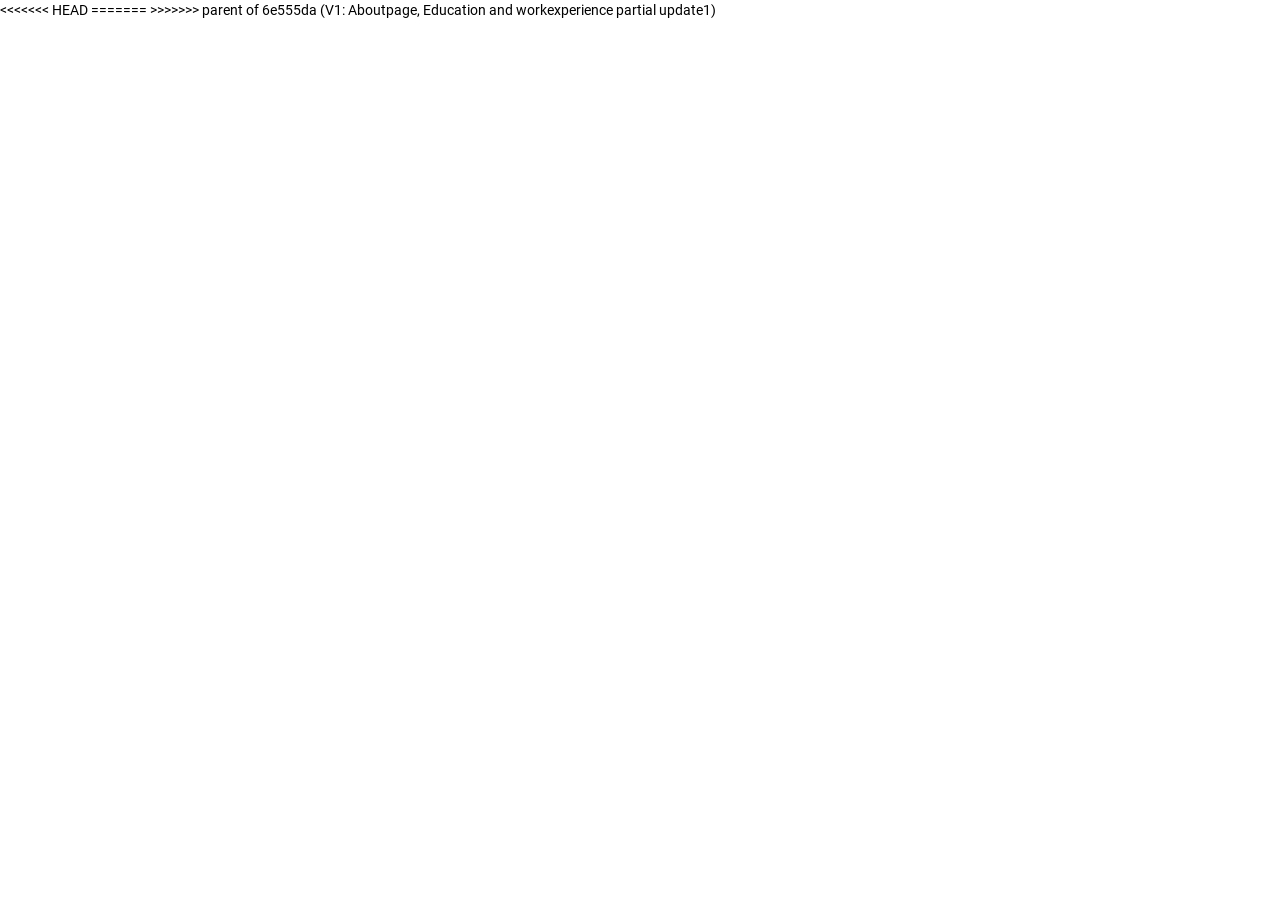
==== commit cd50a051: "asd qwerty" ====
--- a/index.html
+++ b/index.html
@@ -1,3 +1,8 @@
+<<<<<<< HEAD
 <!DOCTYPE html><html><head><title>SU.RE</title><meta charset=utf-8><meta name=description content="A portfolio project"><meta name=format-detection content="telephone=no"><meta name=msapplication-tap-highlight content=no><meta name=viewport content="user-scalable=no,initial-scale=1,maximum-scale=1,minimum-scale=1,width=device-width"><link rel=icon type=image/png sizes=128x128 href="/images/logo.png"><link rel=icon type=image/png sizes=96x96 href="/images/logo.png"><link rel=icon type=image/png sizes=32x32 href="/images/logo.png"><link rel=icon type=image/png sizes=16x16 href="/images/logo.png"><link rel=icon type=image/ico href="/images/logo-black.png">  <script type="module" crossorigin src="/assets/index.2c548543.js"></script>
   <link rel="stylesheet" href="/assets/index.61c04a27.css">
+=======
+<!DOCTYPE html><html><head><title>Portfolio</title><meta charset=utf-8><meta name=description content="A portfolio project"><meta name=format-detection content="telephone=no"><meta name=msapplication-tap-highlight content=no><meta name=viewport content="user-scalable=no,initial-scale=1,maximum-scale=1,minimum-scale=1,width=device-width"><link rel=icon type=image/png sizes=128x128 href="/icons/favicon-128x128.png"><link rel=icon type=image/png sizes=96x96 href="/icons/favicon-96x96.png"><link rel=icon type=image/png sizes=32x32 href="/icons/favicon-32x32.png"><link rel=icon type=image/png sizes=16x16 href="/icons/favicon-16x16.png"><link rel=icon type=image/ico href="/favicon.ico">  <script type="module" crossorigin src="/assets/index.45611815.js"></script>
+  <link rel="stylesheet" href="/assets/index.2b87af5a.css">
+>>>>>>> parent of 6e555da (V1: Aboutpage, Education and workexperience partial update1)
 </head><body><div id=q-app></div></body></html>
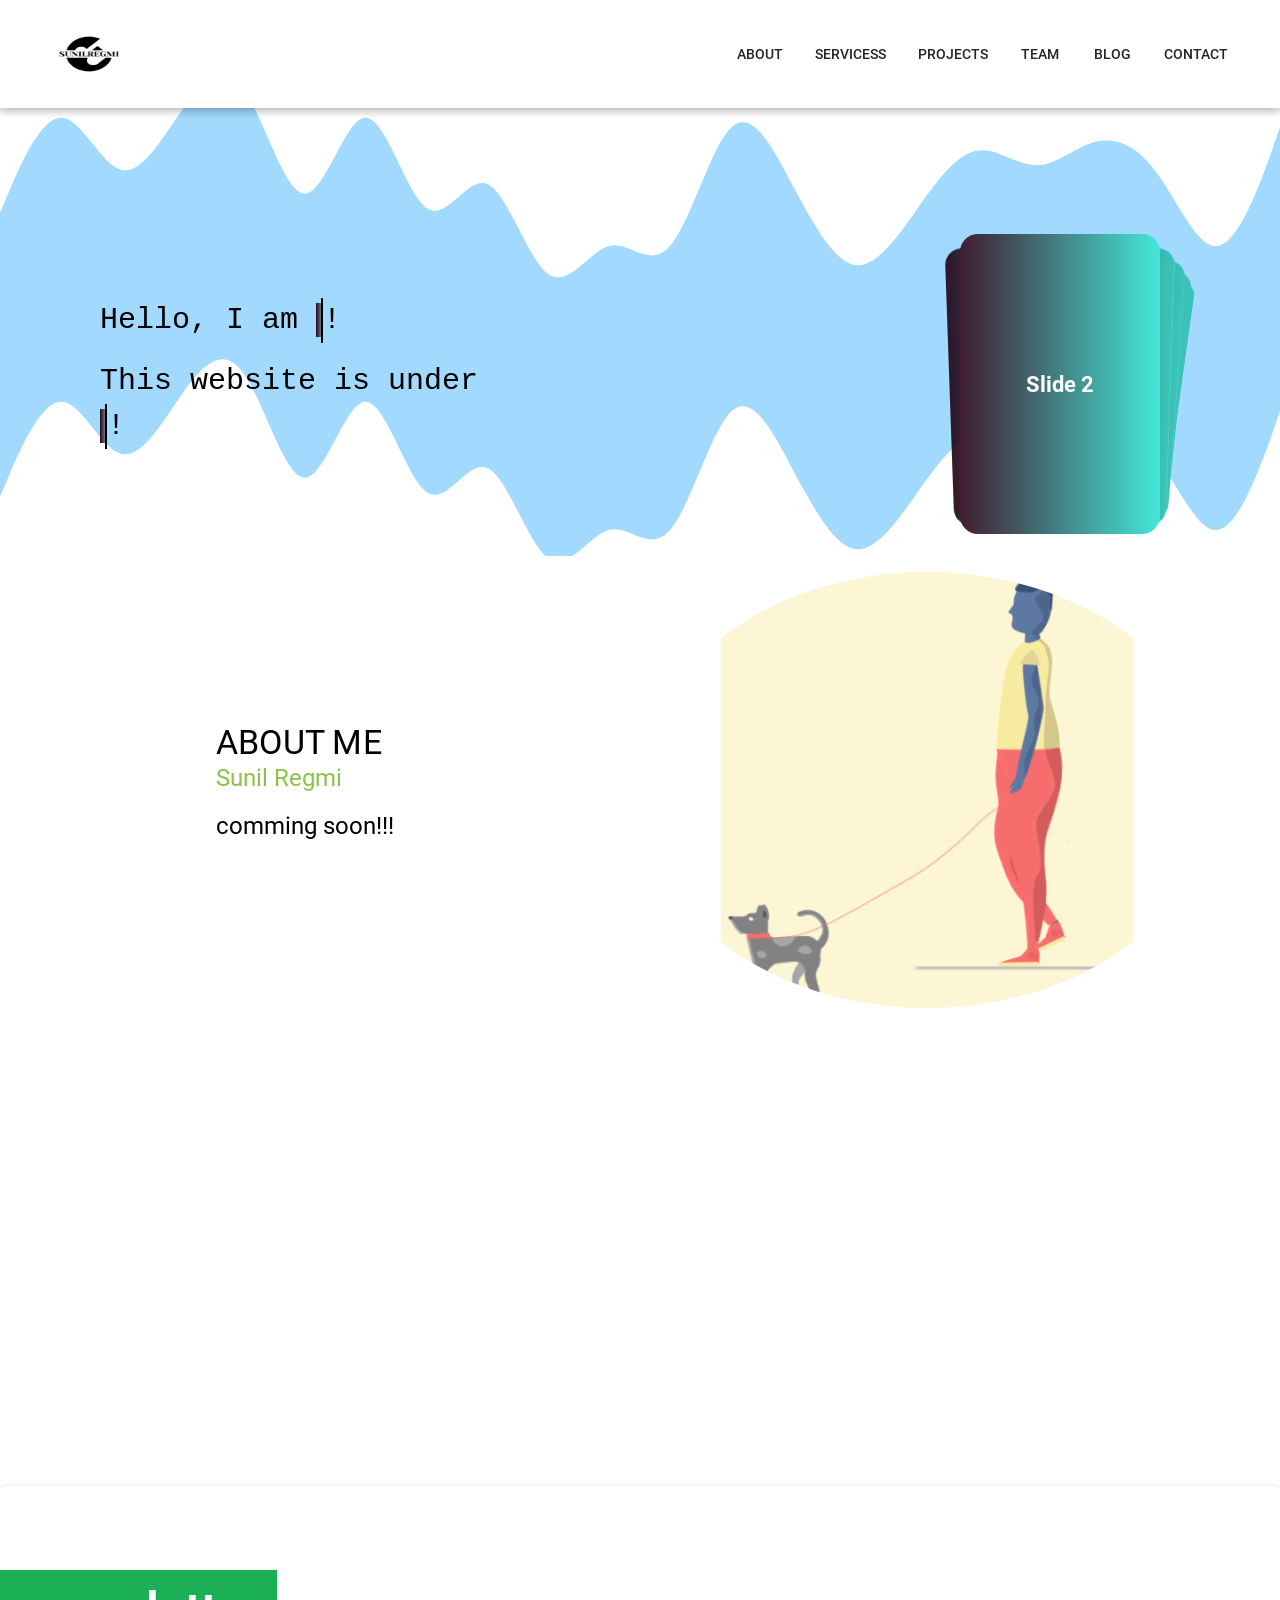
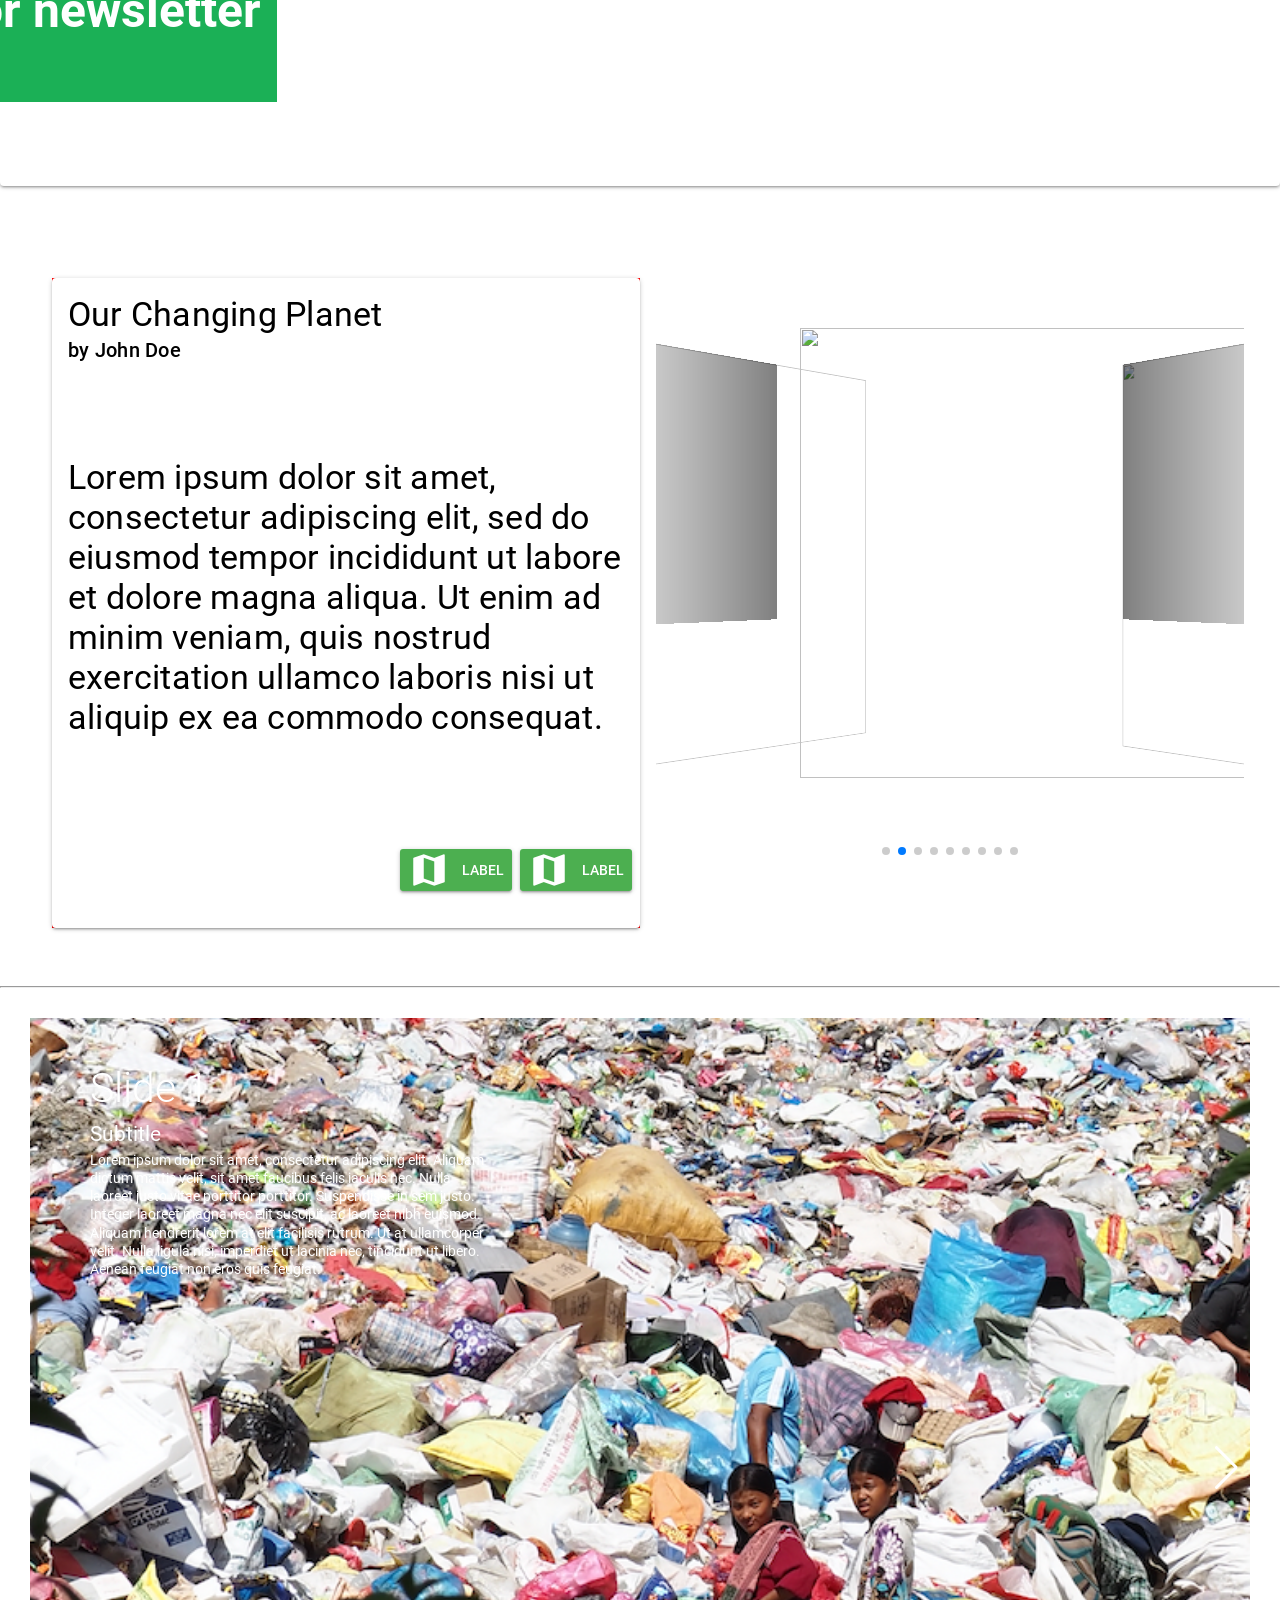
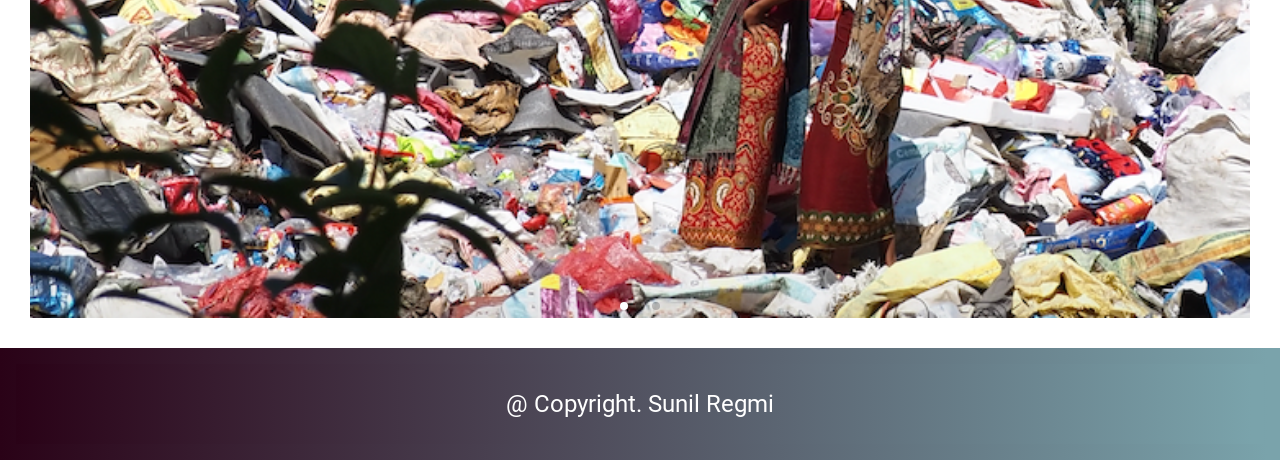
==== commit 8ce26ac8: "asd qwerty" ====
--- a/index.html
+++ b/index.html
@@ -1,7 +1,10 @@
+<<<<<<< HEAD
 <<<<<<< HEAD
 <!DOCTYPE html><html><head><title>SU.RE</title><meta charset=utf-8><meta name=description content="A portfolio project"><meta name=format-detection content="telephone=no"><meta name=msapplication-tap-highlight content=no><meta name=viewport content="user-scalable=no,initial-scale=1,maximum-scale=1,minimum-scale=1,width=device-width"><link rel=icon type=image/png sizes=128x128 href="/images/logo.png"><link rel=icon type=image/png sizes=96x96 href="/images/logo.png"><link rel=icon type=image/png sizes=32x32 href="/images/logo.png"><link rel=icon type=image/png sizes=16x16 href="/images/logo.png"><link rel=icon type=image/ico href="/images/logo-black.png">  <script type="module" crossorigin src="/assets/index.2c548543.js"></script>
   <link rel="stylesheet" href="/assets/index.61c04a27.css">
 =======
+=======
+>>>>>>> parent of 6e555da (V1: Aboutpage, Education and workexperience partial update1)
 <!DOCTYPE html><html><head><title>Portfolio</title><meta charset=utf-8><meta name=description content="A portfolio project"><meta name=format-detection content="telephone=no"><meta name=msapplication-tap-highlight content=no><meta name=viewport content="user-scalable=no,initial-scale=1,maximum-scale=1,minimum-scale=1,width=device-width"><link rel=icon type=image/png sizes=128x128 href="/icons/favicon-128x128.png"><link rel=icon type=image/png sizes=96x96 href="/icons/favicon-96x96.png"><link rel=icon type=image/png sizes=32x32 href="/icons/favicon-32x32.png"><link rel=icon type=image/png sizes=16x16 href="/icons/favicon-16x16.png"><link rel=icon type=image/ico href="/favicon.ico">  <script type="module" crossorigin src="/assets/index.45611815.js"></script>
   <link rel="stylesheet" href="/assets/index.2b87af5a.css">
 >>>>>>> parent of 6e555da (V1: Aboutpage, Education and workexperience partial update1)
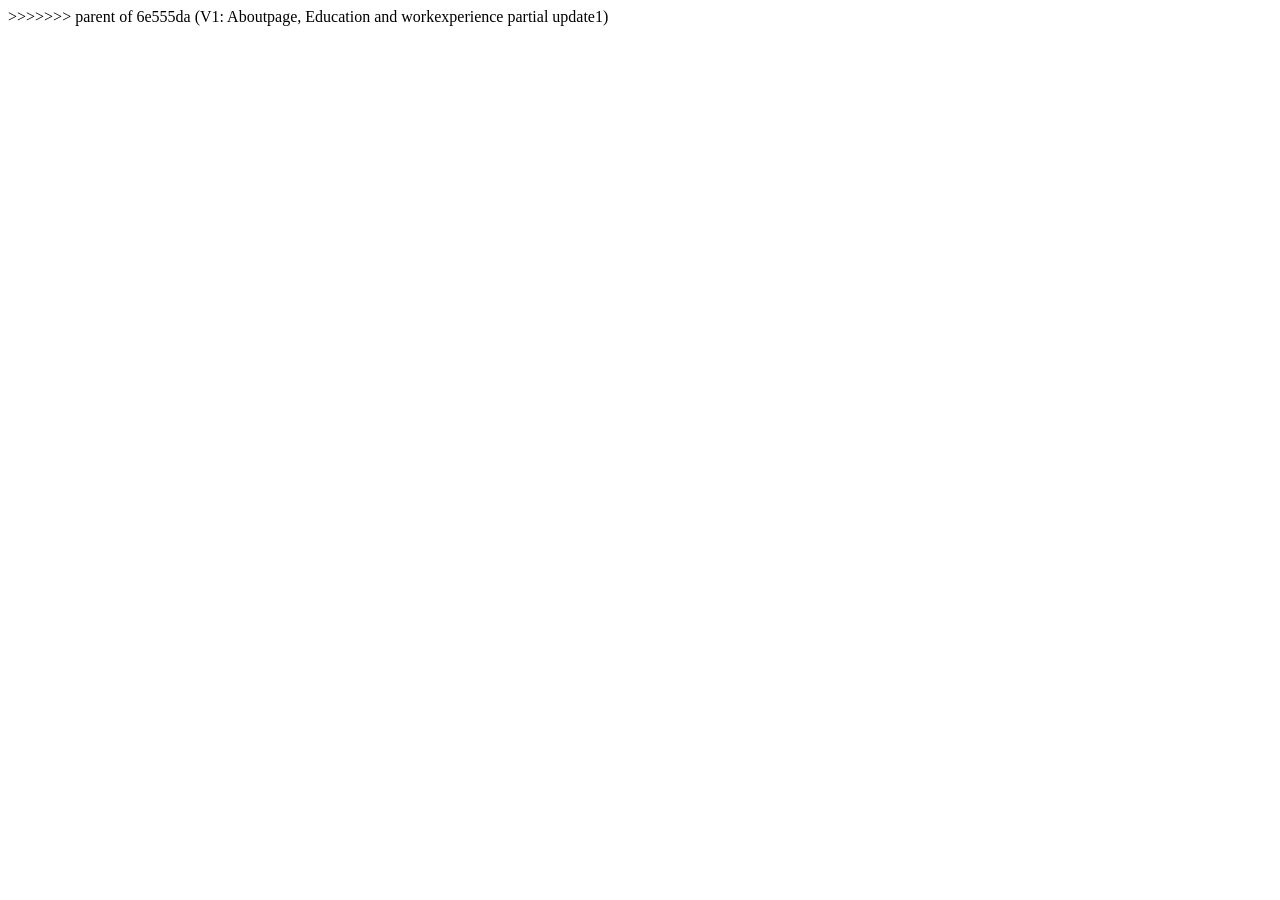
==== commit ae725e21: "Revert "V1: Aboutpage, Education and workexperience partial update1" This reverts commit 6e555da4cd9" ====
--- a/index.html
+++ b/index.html
@@ -1,10 +1,3 @@
-<<<<<<< HEAD
-<<<<<<< HEAD
-<!DOCTYPE html><html><head><title>SU.RE</title><meta charset=utf-8><meta name=description content="A portfolio project"><meta name=format-detection content="telephone=no"><meta name=msapplication-tap-highlight content=no><meta name=viewport content="user-scalable=no,initial-scale=1,maximum-scale=1,minimum-scale=1,width=device-width"><link rel=icon type=image/png sizes=128x128 href="/images/logo.png"><link rel=icon type=image/png sizes=96x96 href="/images/logo.png"><link rel=icon type=image/png sizes=32x32 href="/images/logo.png"><link rel=icon type=image/png sizes=16x16 href="/images/logo.png"><link rel=icon type=image/ico href="/images/logo-black.png">  <script type="module" crossorigin src="/assets/index.2c548543.js"></script>
-  <link rel="stylesheet" href="/assets/index.61c04a27.css">
-=======
-=======
->>>>>>> parent of 6e555da (V1: Aboutpage, Education and workexperience partial update1)
 <!DOCTYPE html><html><head><title>Portfolio</title><meta charset=utf-8><meta name=description content="A portfolio project"><meta name=format-detection content="telephone=no"><meta name=msapplication-tap-highlight content=no><meta name=viewport content="user-scalable=no,initial-scale=1,maximum-scale=1,minimum-scale=1,width=device-width"><link rel=icon type=image/png sizes=128x128 href="/icons/favicon-128x128.png"><link rel=icon type=image/png sizes=96x96 href="/icons/favicon-96x96.png"><link rel=icon type=image/png sizes=32x32 href="/icons/favicon-32x32.png"><link rel=icon type=image/png sizes=16x16 href="/icons/favicon-16x16.png"><link rel=icon type=image/ico href="/favicon.ico">  <script type="module" crossorigin src="/assets/index.45611815.js"></script>
   <link rel="stylesheet" href="/assets/index.2b87af5a.css">
 >>>>>>> parent of 6e555da (V1: Aboutpage, Education and workexperience partial update1)
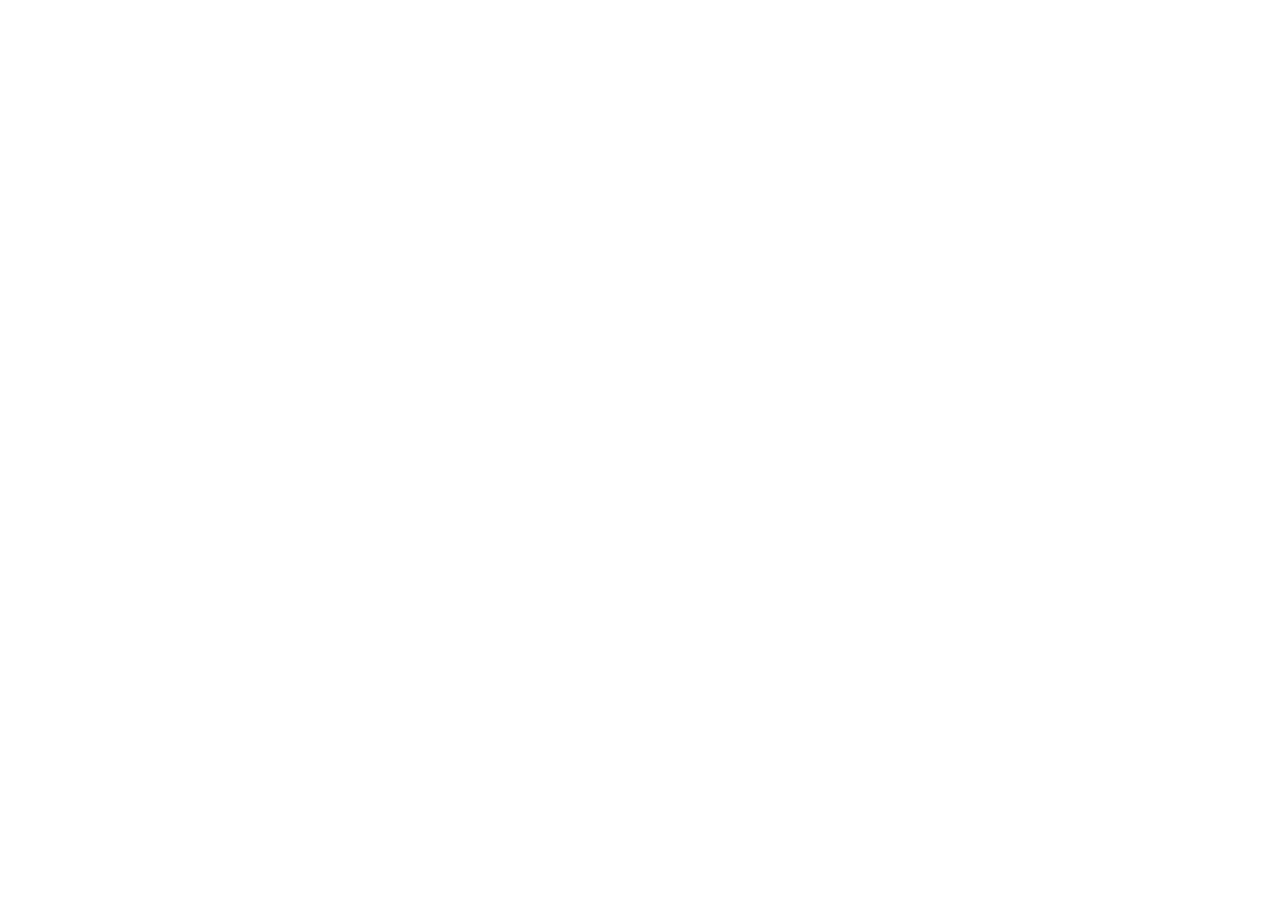
==== commit 17fb5770: "Update index.html" ====
--- a/index.html
+++ b/index.html
@@ -1,4 +1,3 @@
 <!DOCTYPE html><html><head><title>Portfolio</title><meta charset=utf-8><meta name=description content="A portfolio project"><meta name=format-detection content="telephone=no"><meta name=msapplication-tap-highlight content=no><meta name=viewport content="user-scalable=no,initial-scale=1,maximum-scale=1,minimum-scale=1,width=device-width"><link rel=icon type=image/png sizes=128x128 href="/icons/favicon-128x128.png"><link rel=icon type=image/png sizes=96x96 href="/icons/favicon-96x96.png"><link rel=icon type=image/png sizes=32x32 href="/icons/favicon-32x32.png"><link rel=icon type=image/png sizes=16x16 href="/icons/favicon-16x16.png"><link rel=icon type=image/ico href="/favicon.ico">  <script type="module" crossorigin src="/assets/index.45611815.js"></script>
   <link rel="stylesheet" href="/assets/index.2b87af5a.css">
->>>>>>> parent of 6e555da (V1: Aboutpage, Education and workexperience partial update1)
-</head><body><div id=q-app></div></body></html>+</head><body><div id=q-app></div></body></html>
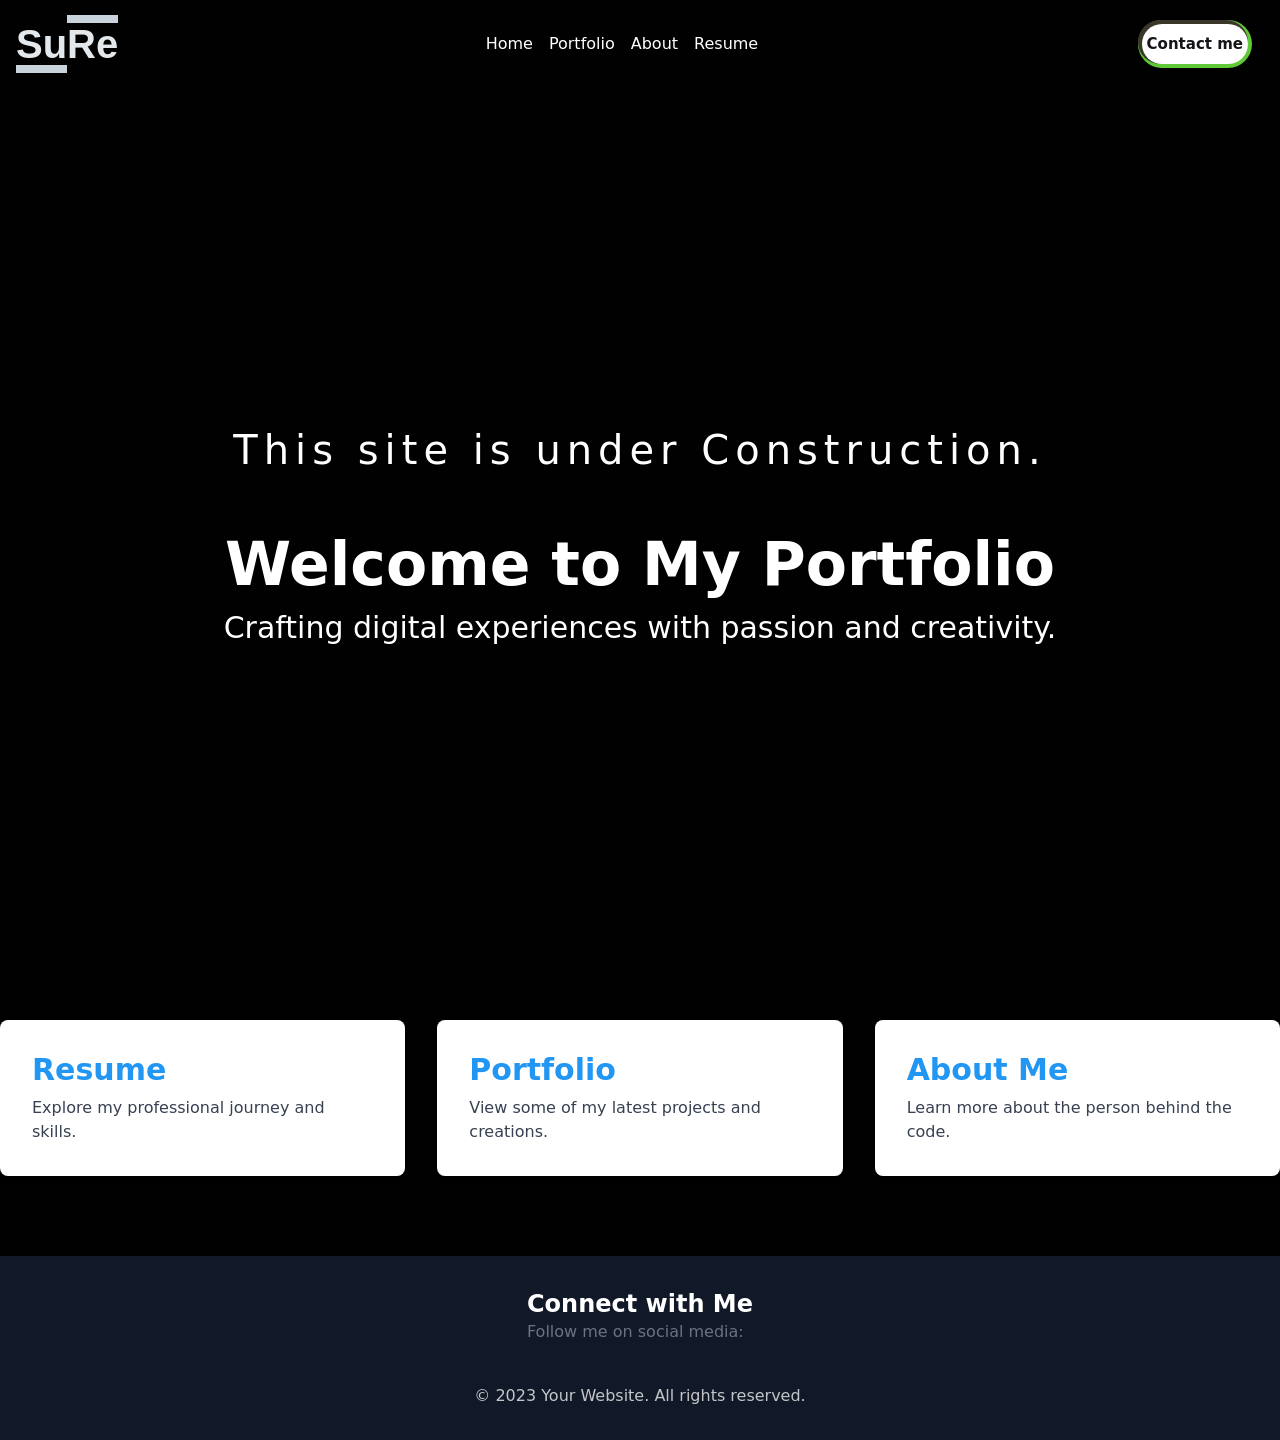
==== commit 50c1dabf: "new portfolio design" ====
--- a/index.html
+++ b/index.html
@@ -1,3 +1,16 @@
-<!DOCTYPE html><html><head><title>Portfolio</title><meta charset=utf-8><meta name=description content="A portfolio project"><meta name=format-detection content="telephone=no"><meta name=msapplication-tap-highlight content=no><meta name=viewport content="user-scalable=no,initial-scale=1,maximum-scale=1,minimum-scale=1,width=device-width"><link rel=icon type=image/png sizes=128x128 href="/icons/favicon-128x128.png"><link rel=icon type=image/png sizes=96x96 href="/icons/favicon-96x96.png"><link rel=icon type=image/png sizes=32x32 href="/icons/favicon-32x32.png"><link rel=icon type=image/png sizes=16x16 href="/icons/favicon-16x16.png"><link rel=icon type=image/ico href="/favicon.ico">  <script type="module" crossorigin src="/assets/index.45611815.js"></script>
-  <link rel="stylesheet" href="/assets/index.2b87af5a.css">
-</head><body><div id=q-app></div></body></html>
+<!DOCTYPE html><html><head><meta charset="utf-8">
+<meta name="viewport" content="width=device-width, initial-scale=1">
+<link rel="preload" as="fetch" crossorigin="anonymous" href="/_payload.json">
+<style>.container[data-v-d391a9a1]{position:relative}.text-white[data-v-d391a9a1]{color:#fff}.bg-cover[data-v-d391a9a1]{background-image:url(https://mdbootstrap.com/img/new/textures/full/148.jpg);background-size:cover}.bg-no-repeat[data-v-d391a9a1]{background-repeat:no-repeat}.relative[data-v-d391a9a1]{position:relative}.h-screen[data-v-d391a9a1]{height:100vh}.flex[data-v-d391a9a1]{display:flex}.items-center[data-v-d391a9a1]{align-items:center}.justify-center[data-v-d391a9a1]{justify-content:center}.text-center[data-v-d391a9a1]{text-align:center}.mt-8[data-v-d391a9a1]{margin-top:2rem}.rounded-lg[data-v-d391a9a1]{border-radius:.5rem}.shadow-md[data-v-d391a9a1]{box-shadow:0 4px 6px -1px rgba(0,0,0,.1),0 2px 4px -1px rgba(0,0,0,.06)}.text-blue-500[data-v-d391a9a1]{color:#2196f3}.hover\:underline[data-v-d391a9a1]:hover{text-decoration:underline}.typewriter h1[data-v-d391a9a1]{animation:typing-d391a9a1 3.5s steps(40) forwards,blink-caret-d391a9a1 .75s step-end 3.5s infinite;font-size:40px;letter-spacing:.15em;margin:0 auto;overflow:hidden;white-space:nowrap}@keyframes typing-d391a9a1{0%{width:0}to{width:100%}}@keyframes blink-caret-d391a9a1{0%,to{border-color:transparent}}</style>
+<style>/*! tailwindcss v3.4.1 | MIT License | https://tailwindcss.com*/*,:after,:before{border:0 solid #e5e7eb;box-sizing:border-box}:after,:before{--tw-content:""}:host,html{line-height:1.5;-webkit-text-size-adjust:100%;font-family:ui-sans-serif,system-ui,sans-serif,Apple Color Emoji,Segoe UI Emoji,Segoe UI Symbol,Noto Color Emoji;font-feature-settings:normal;font-variation-settings:normal;-moz-tab-size:4;-o-tab-size:4;tab-size:4;-webkit-tap-highlight-color:transparent}body{line-height:inherit;margin:0}hr{border-top-width:1px;color:inherit;height:0}abbr:where([title]){-webkit-text-decoration:underline dotted;text-decoration:underline dotted}h1,h2,h3,h4,h5,h6{font-size:inherit;font-weight:inherit}a{color:inherit;text-decoration:inherit}b,strong{font-weight:bolder}code,kbd,pre,samp{font-family:ui-monospace,SFMono-Regular,Menlo,Monaco,Consolas,Liberation Mono,Courier New,monospace;font-feature-settings:normal;font-size:1em;font-variation-settings:normal}small{font-size:80%}sub,sup{font-size:75%;line-height:0;position:relative;vertical-align:baseline}sub{bottom:-.25em}sup{top:-.5em}table{border-collapse:collapse;border-color:inherit;text-indent:0}button,input,optgroup,select,textarea{color:inherit;font-family:inherit;font-feature-settings:inherit;font-size:100%;font-variation-settings:inherit;font-weight:inherit;line-height:inherit;margin:0;padding:0}button,select{text-transform:none}[type=button],[type=reset],[type=submit],button{-webkit-appearance:button;background-color:transparent;background-image:none}:-moz-focusring{outline:auto}:-moz-ui-invalid{box-shadow:none}progress{vertical-align:baseline}::-webkit-inner-spin-button,::-webkit-outer-spin-button{height:auto}[type=search]{-webkit-appearance:textfield;outline-offset:-2px}::-webkit-search-decoration{-webkit-appearance:none}::-webkit-file-upload-button{-webkit-appearance:button;font:inherit}summary{display:list-item}blockquote,dd,dl,figure,h1,h2,h3,h4,h5,h6,hr,p,pre{margin:0}fieldset{margin:0}fieldset,legend{padding:0}menu,ol,ul{list-style:none;margin:0;padding:0}dialog{padding:0}textarea{resize:vertical}input::-moz-placeholder,textarea::-moz-placeholder{color:#9ca3af;opacity:1}input::placeholder,textarea::placeholder{color:#9ca3af;opacity:1}[role=button],button{cursor:pointer}:disabled{cursor:default}audio,canvas,embed,iframe,img,object,svg,video{display:block;vertical-align:middle}img,video{height:auto;max-width:100%}[hidden]{display:none}*,:after,:before{--tw-border-spacing-x:0;--tw-border-spacing-y:0;--tw-translate-x:0;--tw-translate-y:0;--tw-rotate:0;--tw-skew-x:0;--tw-skew-y:0;--tw-scale-x:1;--tw-scale-y:1;--tw-pan-x: ;--tw-pan-y: ;--tw-pinch-zoom: ;--tw-scroll-snap-strictness:proximity;--tw-gradient-from-position: ;--tw-gradient-via-position: ;--tw-gradient-to-position: ;--tw-ordinal: ;--tw-slashed-zero: ;--tw-numeric-figure: ;--tw-numeric-spacing: ;--tw-numeric-fraction: ;--tw-ring-inset: ;--tw-ring-offset-width:0px;--tw-ring-offset-color:#fff;--tw-ring-color:rgba(59,130,246,.5);--tw-ring-offset-shadow:0 0 #0000;--tw-ring-shadow:0 0 #0000;--tw-shadow:0 0 #0000;--tw-shadow-colored:0 0 #0000;--tw-blur: ;--tw-brightness: ;--tw-contrast: ;--tw-grayscale: ;--tw-hue-rotate: ;--tw-invert: ;--tw-saturate: ;--tw-sepia: ;--tw-drop-shadow: ;--tw-backdrop-blur: ;--tw-backdrop-brightness: ;--tw-backdrop-contrast: ;--tw-backdrop-grayscale: ;--tw-backdrop-hue-rotate: ;--tw-backdrop-invert: ;--tw-backdrop-opacity: ;--tw-backdrop-saturate: ;--tw-backdrop-sepia: }::backdrop{--tw-border-spacing-x:0;--tw-border-spacing-y:0;--tw-translate-x:0;--tw-translate-y:0;--tw-rotate:0;--tw-skew-x:0;--tw-skew-y:0;--tw-scale-x:1;--tw-scale-y:1;--tw-pan-x: ;--tw-pan-y: ;--tw-pinch-zoom: ;--tw-scroll-snap-strictness:proximity;--tw-gradient-from-position: ;--tw-gradient-via-position: ;--tw-gradient-to-position: ;--tw-ordinal: ;--tw-slashed-zero: ;--tw-numeric-figure: ;--tw-numeric-spacing: ;--tw-numeric-fraction: ;--tw-ring-inset: ;--tw-ring-offset-width:0px;--tw-ring-offset-color:#fff;--tw-ring-color:rgba(59,130,246,.5);--tw-ring-offset-shadow:0 0 #0000;--tw-ring-shadow:0 0 #0000;--tw-shadow:0 0 #0000;--tw-shadow-colored:0 0 #0000;--tw-blur: ;--tw-brightness: ;--tw-contrast: ;--tw-grayscale: ;--tw-hue-rotate: ;--tw-invert: ;--tw-saturate: ;--tw-sepia: ;--tw-drop-shadow: ;--tw-backdrop-blur: ;--tw-backdrop-brightness: ;--tw-backdrop-contrast: ;--tw-backdrop-grayscale: ;--tw-backdrop-hue-rotate: ;--tw-backdrop-invert: ;--tw-backdrop-opacity: ;--tw-backdrop-saturate: ;--tw-backdrop-sepia: }.container{width:100%}@media (min-width:640px){.container{max-width:640px}}@media (min-width:768px){.container{max-width:768px}}@media (min-width:1024px){.container{max-width:1024px}}@media (min-width:1280px){.container{max-width:1280px}}@media (min-width:1536px){.container{max-width:1536px}}.absolute{position:absolute}.relative{position:relative}.inset-0{inset:0}.mx-auto{margin-left:auto;margin-right:auto}.mb-2{margin-bottom:.5rem}.mb-4{margin-bottom:1rem}.mb-6{margin-bottom:1.5rem}.mb-8{margin-bottom:2rem}.ml-4{margin-left:1rem}.mr-2{margin-right:.5rem}.mt-2{margin-top:.5rem}.mt-6{margin-top:1.5rem}.mt-8{margin-top:2rem}.block{display:block}.inline-block{display:inline-block}.flex{display:flex}.grid{display:grid}.hidden{display:none}.h-48{height:12rem}.h-6{height:1.5rem}.h-full{height:100%}.h-screen{height:100vh}.min-h-screen{min-height:100vh}.w-6{width:1.5rem}.w-full{width:100%}.max-w-md{max-width:28rem}.transform{transform:translate(var(--tw-translate-x),var(--tw-translate-y)) rotate(var(--tw-rotate)) skewX(var(--tw-skew-x)) skewY(var(--tw-skew-y)) scaleX(var(--tw-scale-x)) scaleY(var(--tw-scale-y))}.list-disc{list-style-type:disc}.grid-cols-1{grid-template-columns:repeat(1,minmax(0,1fr))}.flex-col{flex-direction:column}.flex-wrap{flex-wrap:wrap}.items-center{align-items:center}.justify-center{justify-content:center}.justify-between{justify-content:space-between}.gap-8{gap:2rem}.space-x-4>:not([hidden])~:not([hidden]){--tw-space-x-reverse:0;margin-left:calc(1rem*(1 - var(--tw-space-x-reverse)));margin-right:calc(1rem*var(--tw-space-x-reverse))}.overflow-hidden{overflow:hidden}.rounded-full{border-radius:9999px}.rounded-lg{border-radius:.5rem}.rounded-md{border-radius:.375rem}.border{border-width:1px}.border-gray-300{--tw-border-opacity:1;border-color:rgb(209 213 219/var(--tw-border-opacity))}.bg-blue-500{--tw-bg-opacity:1;background-color:rgb(59 130 246/var(--tw-bg-opacity))}.bg-gray-100{--tw-bg-opacity:1;background-color:rgb(243 244 246/var(--tw-bg-opacity))}.bg-gray-800{--tw-bg-opacity:1;background-color:rgb(31 41 55/var(--tw-bg-opacity))}.bg-gray-900{--tw-bg-opacity:1;background-color:rgb(17 24 39/var(--tw-bg-opacity))}.bg-white{--tw-bg-opacity:1;background-color:rgb(255 255 255/var(--tw-bg-opacity))}.bg-cover{background-size:cover}.bg-no-repeat{background-repeat:no-repeat}.object-cover{-o-object-fit:cover;object-fit:cover}.p-2{padding:.5rem}.p-4{padding:1rem}.p-6{padding:1.5rem}.px-3{padding-left:.75rem;padding-right:.75rem}.px-4{padding-left:1rem;padding-right:1rem}.py-1{padding-bottom:.25rem;padding-top:.25rem}.py-12{padding-bottom:3rem;padding-top:3rem}.py-2{padding-bottom:.5rem;padding-top:.5rem}.py-8{padding-bottom:2rem;padding-top:2rem}.pb-20{padding-bottom:5rem}.pb-8{padding-bottom:2rem}.pl-4{padding-left:1rem}.text-center{text-align:center}.font-sans{font-family:ui-sans-serif,system-ui,sans-serif,Apple Color Emoji,Segoe UI Emoji,Segoe UI Symbol,Noto Color Emoji}.text-2xl{font-size:1.5rem;line-height:2rem}.text-3xl{font-size:1.875rem;line-height:2.25rem}.text-4xl{font-size:2.25rem;line-height:2.5rem}.text-lg{font-size:1.125rem}.text-lg,.text-xl{line-height:1.75rem}.text-xl{font-size:1.25rem}.font-bold{font-weight:700}.uppercase{text-transform:uppercase}.leading-relaxed{line-height:1.625}.text-blue-500{--tw-text-opacity:1;color:rgb(59 130 246/var(--tw-text-opacity))}.text-gray-500{--tw-text-opacity:1;color:rgb(107 114 128/var(--tw-text-opacity))}.text-gray-700{--tw-text-opacity:1;color:rgb(55 65 81/var(--tw-text-opacity))}.text-white{--tw-text-opacity:1;color:rgb(255 255 255/var(--tw-text-opacity))}.underline{text-decoration-line:underline}.opacity-75{opacity:.75}.shadow-md{--tw-shadow:0 4px 6px -1px rgba(0,0,0,.1),0 2px 4px -2px rgba(0,0,0,.1);--tw-shadow-colored:0 4px 6px -1px var(--tw-shadow-color),0 2px 4px -2px var(--tw-shadow-color);box-shadow:var(--tw-ring-offset-shadow,0 0 #0000),var(--tw-ring-shadow,0 0 #0000),var(--tw-shadow)}.outline{outline-style:solid}.transition{transition-duration:.15s;transition-property:color,background-color,border-color,text-decoration-color,fill,stroke,opacity,box-shadow,transform,filter,-webkit-backdrop-filter;transition-property:color,background-color,border-color,text-decoration-color,fill,stroke,opacity,box-shadow,transform,filter,backdrop-filter;transition-property:color,background-color,border-color,text-decoration-color,fill,stroke,opacity,box-shadow,transform,filter,backdrop-filter,-webkit-backdrop-filter;transition-timing-function:cubic-bezier(.4,0,.2,1)}.hover\:underline:hover{text-decoration-line:underline}@media (min-width:640px){.sm\:grid-cols-2{grid-template-columns:repeat(2,minmax(0,1fr))}}@media (min-width:768px){.md\:grid-cols-2{grid-template-columns:repeat(2,minmax(0,1fr))}.md\:p-6{padding:1.5rem}.md\:text-4xl{font-size:2.25rem;line-height:2.5rem}.md\:text-xl{font-size:1.25rem;line-height:1.75rem}}@media (min-width:1024px){.lg\:grid-cols-3{grid-template-columns:repeat(3,minmax(0,1fr))}.lg\:p-8{padding:2rem}.lg\:text-2xl{font-size:1.5rem;line-height:2rem}.lg\:text-5xl{font-size:3rem;line-height:1}}@media (min-width:1280px){.xl\:text-3xl{font-size:1.875rem;line-height:2.25rem}.xl\:text-6xl{font-size:3.75rem;line-height:1}}</style>
+<style>.letter-s{animation:rotate 5s linear infinite;color:#e2e8ec;font-family:Arial,sans-serif;font-size:2.5rem;font-weight:700;position:relative;transform-style:preserve-3d}.letter-s:after,.letter-s:before{background-color:#cad3dc;content:"";height:30%;position:absolute;transform-origin:right center;width:50%}.letter-s:before{top:35px;transform:skewY(0deg)}.letter-s:after{bottom:35px;right:0;transform:skewY(0deg)}</style>
+<style>.gradient-border{background:#fff;border:0;border-radius:50px;box-shadow:-2px -2px 0 2px #3a3629,0 0 0 4px #60c937,0 0 2px 7px rgba(0,0,0,.05);color:#161418;cursor:pointer;display:inline-block;font-size:15px;font-weight:600;line-height:30px;outline:0;padding:5px;position:relative;text-decoration:none;transition:all .2s;:hover{box-shadow:-2px -2px 0 2px #6fc529,0 0 0 4px #ffc600,0 0 2px 7px rgba(0,0,0,.05);transform:scale(1.01)}}</style>
+<style>.social-icon[data-v-a1404764]{color:#fff;font-size:24px;transition:transform .3s ease-in-out}.social-icon[data-v-a1404764]:hover{transform:scale(1.2)}</style>
+<link rel="stylesheet" href="/_nuxt/entry.vWOI-gE8.css">
+<link rel="modulepreload" as="script" crossorigin href="/_nuxt/entry.VBLp0wyx.js">
+<link rel="modulepreload" as="script" crossorigin href="/_nuxt/index.QTwbOj5_.js">
+<link rel="prefetch" as="script" crossorigin href="/_nuxt/error-404.D-JVkPCu.js">
+<link rel="prefetch" as="script" crossorigin href="/_nuxt/vue.f36acd1f.ssy2Bt3j.js">
+<link rel="prefetch" as="script" crossorigin href="/_nuxt/error-500.SBCrJ_4t.js">
+<script type="module" src="/_nuxt/entry.VBLp0wyx.js" crossorigin></script></head><body><div id="__nuxt"><div class="h-full flex flex-col min-h-screen"><div><header style="background-color:rgb(1,1,1);" class="text-white"><div class="container mx-auto p-4 flex items-center justify-between"><div class="text-xl font-bold"><a aria-current="page" href="/" class="router-link-active router-link-exact-active"><div class="letter-s">SuRe</div></a></div><nav class="space-x-4"><a aria-current="page" href="/" class="router-link-active router-link-exact-active">Home</a><a href="/projects" class="">Portfolio</a><a href="/about" class="">About</a><a href="/resume" class="">Resume</a></nav><a href="/contact" class="inline-block relative text-white py-2 px-4 rounded-md overflow-hidden"><span class="absolute inset-0 gradient-border">Contact me</span></a></div></header></div><div class="bg-gray-100"><!--[--><div class="bg-gray-800 w-full h-full"><section style="background-color:rgb(1,1,1);" class="pb-20 min-h-screen" data-v-d391a9a1><div class="bg-cover bg-no-repeat h-screen flex items-center justify-center text-white relative" data-v-d391a9a1><div class="text-center" data-v-d391a9a1><div class="text-center pb-8 mb-8 typewriter" data-v-d391a9a1><h1 class="text-2xl md:text-4xl lg:text-5xl xl:text-6xl" data-v-d391a9a1>This site is under Construction.</h1></div><h1 class="text-2xl md:text-4xl lg:text-5xl xl:text-6xl font-bold mb-4" data-v-d391a9a1>Welcome to My Portfolio</h1><p class="text-lg md:text-xl lg:text-2xl xl:text-3xl" data-v-d391a9a1>Crafting digital experiences with passion and creativity.</p></div></div><div class="container mx-auto mt-8" data-v-d391a9a1><div class="grid grid-cols-1 md:grid-cols-2 lg:grid-cols-3 gap-8" data-v-d391a9a1><div class="bg-white p-4 md:p-6 lg:p-8 rounded-lg shadow-md" data-v-d391a9a1><a href="/resume" class="block text-blue-500 hover:underline" data-v-d391a9a1><h2 class="text-lg md:text-xl lg:text-2xl xl:text-3xl font-bold mb-2" data-v-d391a9a1>Resume</h2><p class="text-gray-700" data-v-d391a9a1>Explore my professional journey and skills.</p></a></div><div class="bg-white p-4 md:p-6 lg:p-8 rounded-lg shadow-md" data-v-d391a9a1><a href="/projects" class="block text-blue-500 hover:underline" data-v-d391a9a1><h2 class="text-lg md:text-xl lg:text-2xl xl:text-3xl font-bold mb-2" data-v-d391a9a1>Portfolio</h2><p class="text-gray-700" data-v-d391a9a1>View some of my latest projects and creations.</p></a></div><div class="bg-white p-4 md:p-6 lg:p-8 rounded-lg shadow-md" data-v-d391a9a1><a href="/about" class="block text-blue-500 hover:underline" data-v-d391a9a1><h2 class="text-lg md:text-xl lg:text-2xl xl:text-3xl font-bold mb-2" data-v-d391a9a1>About Me</h2><p class="text-gray-700" data-v-d391a9a1>Learn more about the person behind the code.</p></a></div></div></div></section></div><!--]--></div><div class="bg-gray-800 text-white"><footer class="bg-gray-900 text-white py-8" data-v-a1404764><div class="container mx-auto flex flex-col items-center" data-v-a1404764><div class="mb-4" data-v-a1404764><h2 class="text-2xl font-bold" data-v-a1404764>Connect with Me</h2><p class="text-gray-500" data-v-a1404764>Follow me on social media:</p></div><div class="flex space-x-4" data-v-a1404764><a href="#" class="social-icon" target="_blank" rel="noopener noreferrer" data-v-a1404764><i class="fab fa-twitter" data-v-a1404764></i></a><a href="#" class="social-icon" target="_blank" rel="noopener noreferrer" data-v-a1404764><i class="fab fa-linkedin" data-v-a1404764></i></a><a href="#" class="social-icon" target="_blank" rel="noopener noreferrer" data-v-a1404764><i class="fab fa-github" data-v-a1404764></i></a></div><p class="mt-6 opacity-75" data-v-a1404764>© 2023 Your Website. All rights reserved.</p></div></footer></div></div></div><script type="application/json" id="__NUXT_DATA__" data-ssr="true" data-src="/_payload.json">[{"state":1,"once":3,"_errors":5,"serverRendered":7,"path":8,"prerenderedAt":9},["Reactive",2],{},["Reactive",4],["Set"],["Reactive",6],{},true,"/",1705325560932]</script>
+<script>window.__NUXT__={};window.__NUXT__.config={public:{},app:{baseURL:"/",buildAssetsDir:"/_nuxt/",cdnURL:""}}</script></body></html>
--- a/_nuxt/entry.vWOI-gE8.css
+++ b/_nuxt/entry.vWOI-gE8.css
@@ -0,0 +1 @@
+.letter-s{animation:rotate 5s linear infinite;color:#e2e8ec;font-family:Arial,sans-serif;font-size:2.5rem;font-weight:700;position:relative;transform-style:preserve-3d}.letter-s:after,.letter-s:before{background-color:#cad3dc;content:"";height:30%;position:absolute;transform-origin:right center;width:50%}.letter-s:before{top:35px;transform:skewY(0)}.letter-s:after{bottom:35px;right:0;transform:skewY(0)}.gradient-border{background:#fff;border:0;border-radius:50px;box-shadow:-2px -2px 0 2px #3a3629,0 0 0 4px #60c937,0 0 2px 7px #0000000d;color:#161418;cursor:pointer;display:inline-block;font-size:15px;font-weight:600;line-height:30px;outline:0;padding:5px;position:relative;text-decoration:none;transition:all .2s}.gradient-border :hover{box-shadow:-2px -2px 0 2px #6fc529,0 0 0 4px #ffc600,0 0 2px 7px #0000000d;transform:scale(1.01)}.social-icon[data-v-a1404764]{color:#fff;font-size:24px;transition:transform .3s ease-in-out}.social-icon[data-v-a1404764]:hover{transform:scale(1.2)}
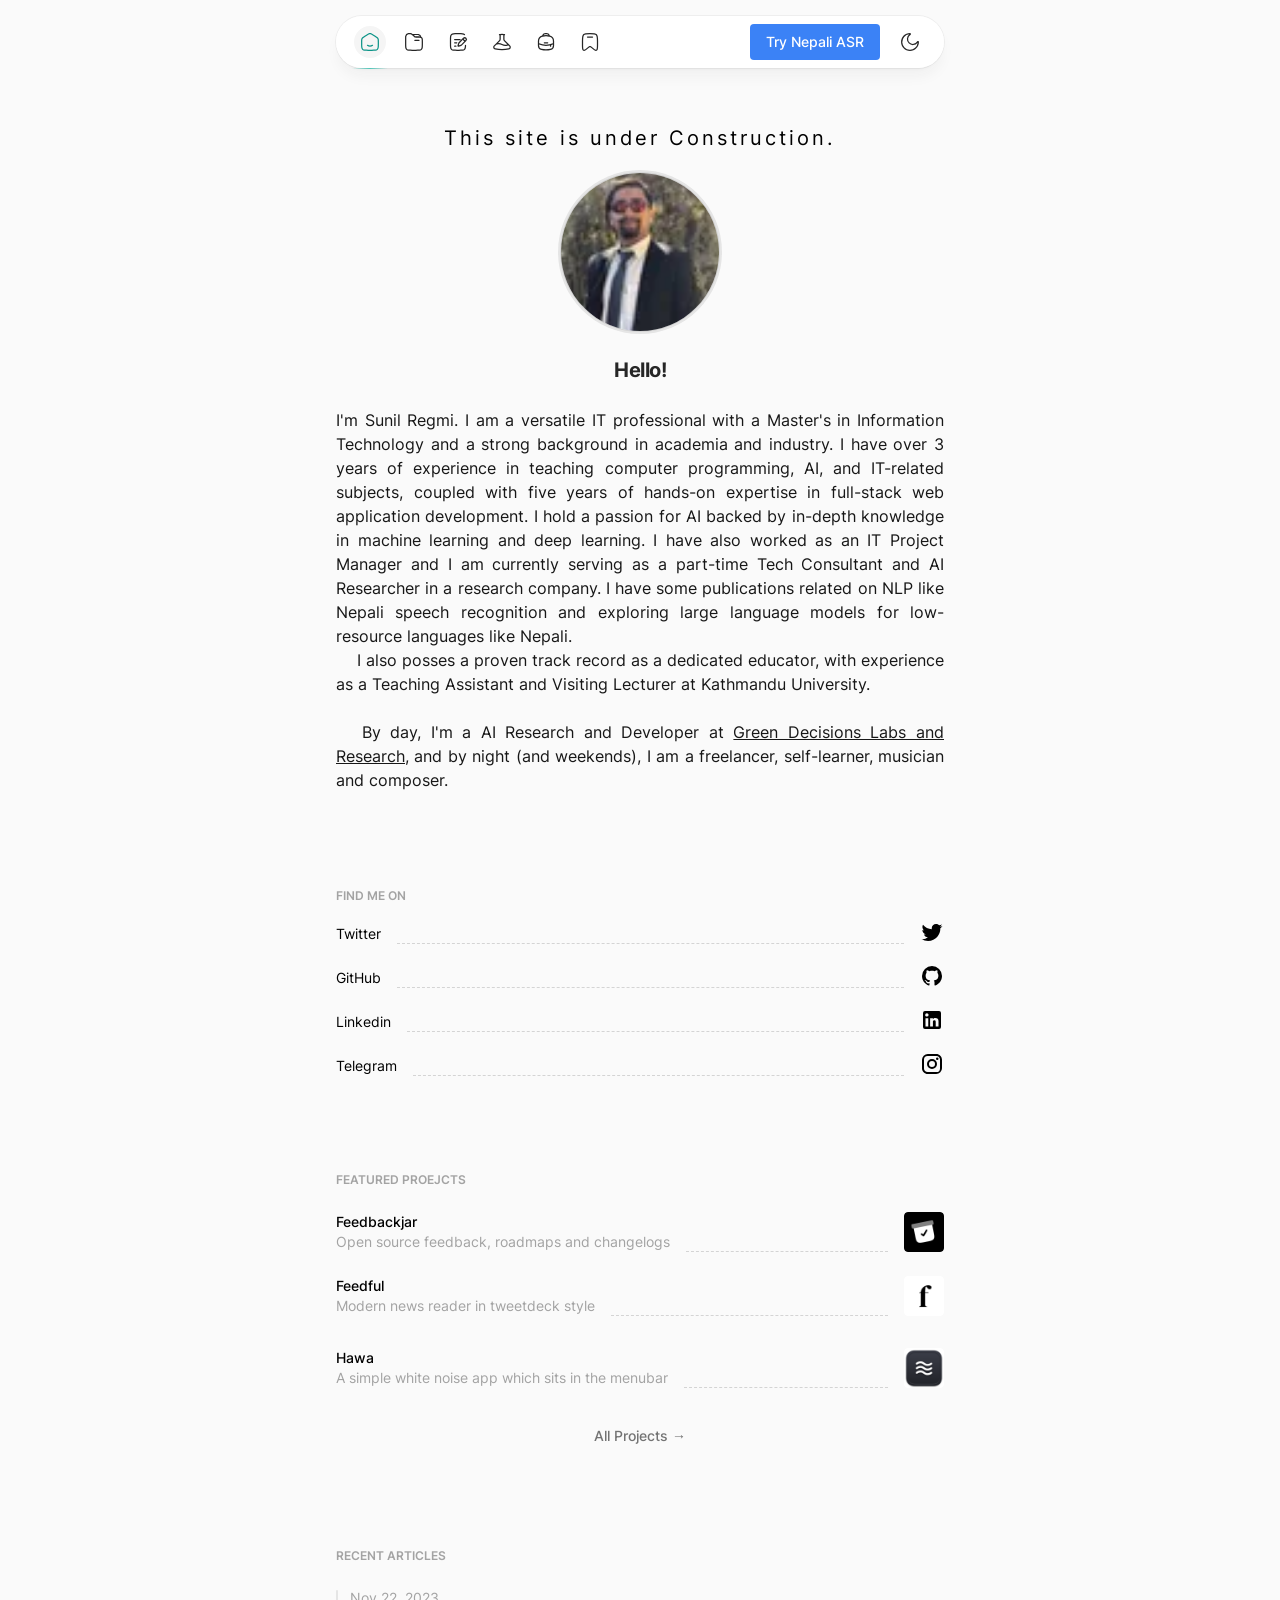
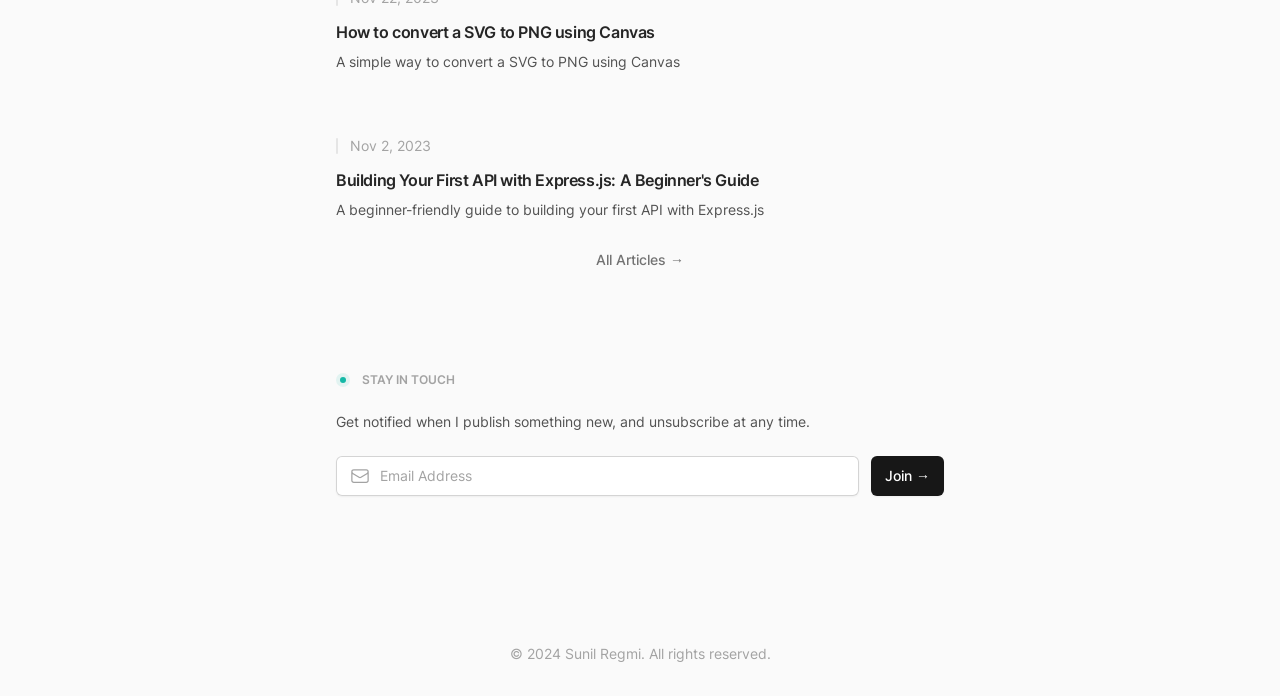
==== commit 45ce7b3b: "new port" ====
--- a/index.html
+++ b/index.html
@@ -1,16 +1,62 @@
-<!DOCTYPE html><html><head><meta charset="utf-8">
+<!DOCTYPE html><html lang="en" class="h-full"><head><meta charset="utf-8">
 <meta name="viewport" content="width=device-width, initial-scale=1">
+<style id="nuxt-ui-colors">:root {
+--color-primary-50: 240 253 250;
+--color-primary-100: 204 251 241;
+--color-primary-200: 153 246 228;
+--color-primary-300: 94 234 212;
+--color-primary-400: 45 212 191;
+--color-primary-500: 20 184 166;
+--color-primary-600: 13 148 136;
+--color-primary-700: 15 118 110;
+--color-primary-800: 17 94 89;
+--color-primary-900: 19 78 74;
+--color-primary-950: 4 47 46;
+--color-primary-DEFAULT: var(--color-primary-500);
+
+--color-gray-50: 250 250 250;
+--color-gray-100: 245 245 245;
+--color-gray-200: 229 229 229;
+--color-gray-300: 212 212 212;
+--color-gray-400: 163 163 163;
+--color-gray-500: 115 115 115;
+--color-gray-600: 82 82 82;
+--color-gray-700: 64 64 64;
+--color-gray-800: 38 38 38;
+--color-gray-900: 23 23 23;
+--color-gray-950: 10 10 10;
+}
+
+.dark {
+  --color-primary-DEFAULT: var(--color-primary-400);
+}
+</style>
+<title>Sunil Regmi</title>
+<style> @font-face { font-family: "Inter fallback"; src: local("Noto Sans"); size-adjust: 100.6532%; ascent-override: 96.2463%; descent-override: 23.991%; line-gap-override: 0%; } @font-face { font-family: "Inter fallback"; src: local("Arial"); size-adjust: 107.4014%; ascent-override: 90.199%; descent-override: 22.4836%; line-gap-override: 0%; } @font-face { font-family: "Inter fallback"; src: local("Helvetica Neue"); size-adjust: 106.0574%; ascent-override: 91.342%; descent-override: 22.7685%; line-gap-override: 0%; } @font-face { font-family: "Inter fallback"; src: local("Roboto"); size-adjust: 107.2828%; ascent-override: 90.2987%; descent-override: 22.5085%; line-gap-override: 0%; } @font-face { font-family: "Inter fallback"; src: local("Segoe UI"); size-adjust: 107.1644%; ascent-override: 90.3985%; descent-override: 22.5334%; line-gap-override: 0%; } @font-face { font-family: "Inter fallback"; src: local("BlinkMacSystemFont"); size-adjust: 115.3099%; ascent-override: 84.0128%; descent-override: 20.9416%; line-gap-override: 0%; } @font-face { font-family: "Inter fallback"; src: local("Noto Sans"); size-adjust: 100.6532%; ascent-override: 96.2463%; descent-override: 23.991%; line-gap-override: 0%; } @font-face { font-family: "Inter fallback"; src: local("Arial"); size-adjust: 107.4014%; ascent-override: 90.199%; descent-override: 22.4836%; line-gap-override: 0%; } @font-face { font-family: "Inter fallback"; src: local("Helvetica Neue"); size-adjust: 106.0574%; ascent-override: 91.342%; descent-override: 22.7685%; line-gap-override: 0%; } @font-face { font-family: "Inter fallback"; src: local("Roboto"); size-adjust: 107.2828%; ascent-override: 90.2987%; descent-override: 22.5085%; line-gap-override: 0%; } @font-face { font-family: "Inter fallback"; src: local("Segoe UI"); size-adjust: 107.1644%; ascent-override: 90.3985%; descent-override: 22.5334%; line-gap-override: 0%; } @font-face { font-family: "Inter fallback"; src: local("BlinkMacSystemFont"); size-adjust: 115.3099%; ascent-override: 84.0128%; descent-override: 20.9416%; line-gap-override: 0%; } @font-face { font-family: "Inter fallback"; src: local("Noto Sans"); size-adjust: 100.6532%; ascent-override: 96.2463%; descent-override: 23.991%; line-gap-override: 0%; } @font-face { font-family: "Inter fallback"; src: local("Arial"); size-adjust: 107.4014%; ascent-override: 90.199%; descent-override: 22.4836%; line-gap-override: 0%; } @font-face { font-family: "Inter fallback"; src: local("Helvetica Neue"); size-adjust: 106.0574%; ascent-override: 91.342%; descent-override: 22.7685%; line-gap-override: 0%; } @font-face { font-family: "Inter fallback"; src: local("Roboto"); size-adjust: 107.2828%; ascent-override: 90.2987%; descent-override: 22.5085%; line-gap-override: 0%; } @font-face { font-family: "Inter fallback"; src: local("Segoe UI"); size-adjust: 107.1644%; ascent-override: 90.3985%; descent-override: 22.5334%; line-gap-override: 0%; } @font-face { font-family: "Inter fallback"; src: local("BlinkMacSystemFont"); size-adjust: 115.3099%; ascent-override: 84.0128%; descent-override: 20.9416%; line-gap-override: 0%; } @font-face { font-family: "Inter fallback"; src: local("Noto Sans"); size-adjust: 100.6532%; ascent-override: 96.2463%; descent-override: 23.991%; line-gap-override: 0%; } @font-face { font-family: "Inter fallback"; src: local("Arial"); size-adjust: 107.4014%; ascent-override: 90.199%; descent-override: 22.4836%; line-gap-override: 0%; } @font-face { font-family: "Inter fallback"; src: local("Helvetica Neue"); size-adjust: 106.0574%; ascent-override: 91.342%; descent-override: 22.7685%; line-gap-override: 0%; } @font-face { font-family: "Inter fallback"; src: local("Roboto"); size-adjust: 107.2828%; ascent-override: 90.2987%; descent-override: 22.5085%; line-gap-override: 0%; } @font-face { font-family: "Inter fallback"; src: local("Segoe UI"); size-adjust: 107.1644%; ascent-override: 90.3985%; descent-override: 22.5334%; line-gap-override: 0%; } @font-face { font-family: "Inter fallback"; src: local("BlinkMacSystemFont"); size-adjust: 115.3099%; ascent-override: 84.0128%; descent-override: 20.9416%; line-gap-override: 0%; } @font-face { font-family: "Inter fallback"; src: local("Noto Sans"); size-adjust: 100.6532%; ascent-override: 96.2463%; descent-override: 23.991%; line-gap-override: 0%; } @font-face { font-family: "Inter fallback"; src: local("Arial"); size-adjust: 107.4014%; ascent-override: 90.199%; descent-override: 22.4836%; line-gap-override: 0%; } @font-face { font-family: "Inter fallback"; src: local("Helvetica Neue"); size-adjust: 106.0574%; ascent-override: 91.342%; descent-override: 22.7685%; line-gap-override: 0%; } @font-face { font-family: "Inter fallback"; src: local("Roboto"); size-adjust: 107.2828%; ascent-override: 90.2987%; descent-override: 22.5085%; line-gap-override: 0%; } @font-face { font-family: "Inter fallback"; src: local("Segoe UI"); size-adjust: 107.1644%; ascent-override: 90.3985%; descent-override: 22.5334%; line-gap-override: 0%; } @font-face { font-family: "Inter fallback"; src: local("BlinkMacSystemFont"); size-adjust: 115.3099%; ascent-override: 84.0128%; descent-override: 20.9416%; line-gap-override: 0%; } @font-face { font-family: "Inter fallback"; src: local("Noto Sans"); size-adjust: 100.6532%; ascent-override: 96.2463%; descent-override: 23.991%; line-gap-override: 0%; } @font-face { font-family: "Inter fallback"; src: local("Arial"); size-adjust: 107.4014%; ascent-override: 90.199%; descent-override: 22.4836%; line-gap-override: 0%; } @font-face { font-family: "Inter fallback"; src: local("Helvetica Neue"); size-adjust: 106.0574%; ascent-override: 91.342%; descent-override: 22.7685%; line-gap-override: 0%; } @font-face { font-family: "Inter fallback"; src: local("Roboto"); size-adjust: 107.2828%; ascent-override: 90.2987%; descent-override: 22.5085%; line-gap-override: 0%; } @font-face { font-family: "Inter fallback"; src: local("Segoe UI"); size-adjust: 107.1644%; ascent-override: 90.3985%; descent-override: 22.5334%; line-gap-override: 0%; } @font-face { font-family: "Inter fallback"; src: local("BlinkMacSystemFont"); size-adjust: 115.3099%; ascent-override: 84.0128%; descent-override: 20.9416%; line-gap-override: 0%; } @font-face { font-family: "Inter fallback"; src: local("Noto Sans"); size-adjust: 100.6532%; ascent-override: 96.2463%; descent-override: 23.991%; line-gap-override: 0%; } @font-face { font-family: "Inter fallback"; src: local("Arial"); size-adjust: 107.4014%; ascent-override: 90.199%; descent-override: 22.4836%; line-gap-override: 0%; } @font-face { font-family: "Inter fallback"; src: local("Helvetica Neue"); size-adjust: 106.0574%; ascent-override: 91.342%; descent-override: 22.7685%; line-gap-override: 0%; } @font-face { font-family: "Inter fallback"; src: local("Roboto"); size-adjust: 107.2828%; ascent-override: 90.2987%; descent-override: 22.5085%; line-gap-override: 0%; } @font-face { font-family: "Inter fallback"; src: local("Segoe UI"); size-adjust: 107.1644%; ascent-override: 90.3985%; descent-override: 22.5334%; line-gap-override: 0%; } @font-face { font-family: "Inter fallback"; src: local("BlinkMacSystemFont"); size-adjust: 115.3099%; ascent-override: 84.0128%; descent-override: 20.9416%; line-gap-override: 0%; } @font-face { font-family: "Inter fallback"; src: local("Noto Sans"); size-adjust: 100.6532%; ascent-override: 96.2463%; descent-override: 23.991%; line-gap-override: 0%; } @font-face { font-family: "Inter fallback"; src: local("Arial"); size-adjust: 107.4014%; ascent-override: 90.199%; descent-override: 22.4836%; line-gap-override: 0%; } @font-face { font-family: "Inter fallback"; src: local("Helvetica Neue"); size-adjust: 106.0574%; ascent-override: 91.342%; descent-override: 22.7685%; line-gap-override: 0%; } @font-face { font-family: "Inter fallback"; src: local("Roboto"); size-adjust: 107.2828%; ascent-override: 90.2987%; descent-override: 22.5085%; line-gap-override: 0%; } @font-face { font-family: "Inter fallback"; src: local("Segoe UI"); size-adjust: 107.1644%; ascent-override: 90.3985%; descent-override: 22.5334%; line-gap-override: 0%; } @font-face { font-family: "Inter fallback"; src: local("BlinkMacSystemFont"); size-adjust: 115.3099%; ascent-override: 84.0128%; descent-override: 20.9416%; line-gap-override: 0%; } @font-face { font-family: "Inter fallback"; src: local("Noto Sans"); size-adjust: 100.6532%; ascent-override: 96.2463%; descent-override: 23.991%; line-gap-override: 0%; } @font-face { font-family: "Inter fallback"; src: local("Arial"); size-adjust: 107.4014%; ascent-override: 90.199%; descent-override: 22.4836%; line-gap-override: 0%; } @font-face { font-family: "Inter fallback"; src: local("Helvetica Neue"); size-adjust: 106.0574%; ascent-override: 91.342%; descent-override: 22.7685%; line-gap-override: 0%; } @font-face { font-family: "Inter fallback"; src: local("Roboto"); size-adjust: 107.2828%; ascent-override: 90.2987%; descent-override: 22.5085%; line-gap-override: 0%; } @font-face { font-family: "Inter fallback"; src: local("Segoe UI"); size-adjust: 107.1644%; ascent-override: 90.3985%; descent-override: 22.5334%; line-gap-override: 0%; } @font-face { font-family: "Inter fallback"; src: local("BlinkMacSystemFont"); size-adjust: 115.3099%; ascent-override: 84.0128%; descent-override: 20.9416%; line-gap-override: 0%; } @font-face { font-family: "Inter fallback"; src: local("Noto Sans"); size-adjust: 100.6532%; ascent-override: 96.2463%; descent-override: 23.991%; line-gap-override: 0%; } @font-face { font-family: "Inter fallback"; src: local("Arial"); size-adjust: 107.4014%; ascent-override: 90.199%; descent-override: 22.4836%; line-gap-override: 0%; } @font-face { font-family: "Inter fallback"; src: local("Helvetica Neue"); size-adjust: 106.0574%; ascent-override: 91.342%; descent-override: 22.7685%; line-gap-override: 0%; } @font-face { font-family: "Inter fallback"; src: local("Roboto"); size-adjust: 107.2828%; ascent-override: 90.2987%; descent-override: 22.5085%; line-gap-override: 0%; } @font-face { font-family: "Inter fallback"; src: local("Segoe UI"); size-adjust: 107.1644%; ascent-override: 90.3985%; descent-override: 22.5334%; line-gap-override: 0%; } @font-face { font-family: "Inter fallback"; src: local("BlinkMacSystemFont"); size-adjust: 115.3099%; ascent-override: 84.0128%; descent-override: 20.9416%; line-gap-override: 0%; } @font-face { font-family: "Inter fallback"; src: local("Noto Sans"); size-adjust: 100.6532%; ascent-override: 96.2463%; descent-override: 23.991%; line-gap-override: 0%; } @font-face { font-family: "Inter fallback"; src: local("Arial"); size-adjust: 107.4014%; ascent-override: 90.199%; descent-override: 22.4836%; line-gap-override: 0%; } @font-face { font-family: "Inter fallback"; src: local("Helvetica Neue"); size-adjust: 106.0574%; ascent-override: 91.342%; descent-override: 22.7685%; line-gap-override: 0%; } @font-face { font-family: "Inter fallback"; src: local("Roboto"); size-adjust: 107.2828%; ascent-override: 90.2987%; descent-override: 22.5085%; line-gap-override: 0%; } @font-face { font-family: "Inter fallback"; src: local("Segoe UI"); size-adjust: 107.1644%; ascent-override: 90.3985%; descent-override: 22.5334%; line-gap-override: 0%; } @font-face { font-family: "Inter fallback"; src: local("BlinkMacSystemFont"); size-adjust: 115.3099%; ascent-override: 84.0128%; descent-override: 20.9416%; line-gap-override: 0%; } @font-face { font-family: "Inter fallback"; src: local("Noto Sans"); size-adjust: 100.6532%; ascent-override: 96.2463%; descent-override: 23.991%; line-gap-override: 0%; } @font-face { font-family: "Inter fallback"; src: local("Arial"); size-adjust: 107.4014%; ascent-override: 90.199%; descent-override: 22.4836%; line-gap-override: 0%; } @font-face { font-family: "Inter fallback"; src: local("Helvetica Neue"); size-adjust: 106.0574%; ascent-override: 91.342%; descent-override: 22.7685%; line-gap-override: 0%; } @font-face { font-family: "Inter fallback"; src: local("Roboto"); size-adjust: 107.2828%; ascent-override: 90.2987%; descent-override: 22.5085%; line-gap-override: 0%; } @font-face { font-family: "Inter fallback"; src: local("Segoe UI"); size-adjust: 107.1644%; ascent-override: 90.3985%; descent-override: 22.5334%; line-gap-override: 0%; } @font-face { font-family: "Inter fallback"; src: local("BlinkMacSystemFont"); size-adjust: 115.3099%; ascent-override: 84.0128%; descent-override: 20.9416%; line-gap-override: 0%; } @font-face { font-family: "Inter fallback"; src: local("Noto Sans"); size-adjust: 100.6532%; ascent-override: 96.2463%; descent-override: 23.991%; line-gap-override: 0%; } @font-face { font-family: "Inter fallback"; src: local("Arial"); size-adjust: 107.4014%; ascent-override: 90.199%; descent-override: 22.4836%; line-gap-override: 0%; } @font-face { font-family: "Inter fallback"; src: local("Helvetica Neue"); size-adjust: 106.0574%; ascent-override: 91.342%; descent-override: 22.7685%; line-gap-override: 0%; } @font-face { font-family: "Inter fallback"; src: local("Roboto"); size-adjust: 107.2828%; ascent-override: 90.2987%; descent-override: 22.5085%; line-gap-override: 0%; } @font-face { font-family: "Inter fallback"; src: local("Segoe UI"); size-adjust: 107.1644%; ascent-override: 90.3985%; descent-override: 22.5334%; line-gap-override: 0%; } @font-face { font-family: "Inter fallback"; src: local("BlinkMacSystemFont"); size-adjust: 115.3099%; ascent-override: 84.0128%; descent-override: 20.9416%; line-gap-override: 0%; } @font-face { font-family: "Inter fallback"; src: local("Noto Sans"); size-adjust: 100.6532%; ascent-override: 96.2463%; descent-override: 23.991%; line-gap-override: 0%; } @font-face { font-family: "Inter fallback"; src: local("Arial"); size-adjust: 107.4014%; ascent-override: 90.199%; descent-override: 22.4836%; line-gap-override: 0%; } @font-face { font-family: "Inter fallback"; src: local("Helvetica Neue"); size-adjust: 106.0574%; ascent-override: 91.342%; descent-override: 22.7685%; line-gap-override: 0%; } @font-face { font-family: "Inter fallback"; src: local("Roboto"); size-adjust: 107.2828%; ascent-override: 90.2987%; descent-override: 22.5085%; line-gap-override: 0%; } @font-face { font-family: "Inter fallback"; src: local("Segoe UI"); size-adjust: 107.1644%; ascent-override: 90.3985%; descent-override: 22.5334%; line-gap-override: 0%; } @font-face { font-family: "Inter fallback"; src: local("BlinkMacSystemFont"); size-adjust: 115.3099%; ascent-override: 84.0128%; descent-override: 20.9416%; line-gap-override: 0%; } @font-face { font-family: "Inter fallback"; src: local("Noto Sans"); size-adjust: 100.6532%; ascent-override: 96.2463%; descent-override: 23.991%; line-gap-override: 0%; } @font-face { font-family: "Inter fallback"; src: local("Arial"); size-adjust: 107.4014%; ascent-override: 90.199%; descent-override: 22.4836%; line-gap-override: 0%; } @font-face { font-family: "Inter fallback"; src: local("Helvetica Neue"); size-adjust: 106.0574%; ascent-override: 91.342%; descent-override: 22.7685%; line-gap-override: 0%; } @font-face { font-family: "Inter fallback"; src: local("Roboto"); size-adjust: 107.2828%; ascent-override: 90.2987%; descent-override: 22.5085%; line-gap-override: 0%; } @font-face { font-family: "Inter fallback"; src: local("Segoe UI"); size-adjust: 107.1644%; ascent-override: 90.3985%; descent-override: 22.5334%; line-gap-override: 0%; } @font-face { font-family: "Inter fallback"; src: local("BlinkMacSystemFont"); size-adjust: 115.3099%; ascent-override: 84.0128%; descent-override: 20.9416%; line-gap-override: 0%; } @font-face { font-family: "Inter fallback"; src: local("Noto Sans"); size-adjust: 100.6532%; ascent-override: 96.2463%; descent-override: 23.991%; line-gap-override: 0%; } @font-face { font-family: "Inter fallback"; src: local("Arial"); size-adjust: 107.4014%; ascent-override: 90.199%; descent-override: 22.4836%; line-gap-override: 0%; } @font-face { font-family: "Inter fallback"; src: local("Helvetica Neue"); size-adjust: 106.0574%; ascent-override: 91.342%; descent-override: 22.7685%; line-gap-override: 0%; } @font-face { font-family: "Inter fallback"; src: local("Roboto"); size-adjust: 107.2828%; ascent-override: 90.2987%; descent-override: 22.5085%; line-gap-override: 0%; } @font-face { font-family: "Inter fallback"; src: local("Segoe UI"); size-adjust: 107.1644%; ascent-override: 90.3985%; descent-override: 22.5334%; line-gap-override: 0%; } @font-face { font-family: "Inter fallback"; src: local("BlinkMacSystemFont"); size-adjust: 115.3099%; ascent-override: 84.0128%; descent-override: 20.9416%; line-gap-override: 0%; } @font-face { font-family: "Inter fallback"; src: local("Noto Sans"); size-adjust: 100.6532%; ascent-override: 96.2463%; descent-override: 23.991%; line-gap-override: 0%; } @font-face { font-family: "Inter fallback"; src: local("Arial"); size-adjust: 107.4014%; ascent-override: 90.199%; descent-override: 22.4836%; line-gap-override: 0%; } @font-face { font-family: "Inter fallback"; src: local("Helvetica Neue"); size-adjust: 106.0574%; ascent-override: 91.342%; descent-override: 22.7685%; line-gap-override: 0%; } @font-face { font-family: "Inter fallback"; src: local("Roboto"); size-adjust: 107.2828%; ascent-override: 90.2987%; descent-override: 22.5085%; line-gap-override: 0%; } @font-face { font-family: "Inter fallback"; src: local("Segoe UI"); size-adjust: 107.1644%; ascent-override: 90.3985%; descent-override: 22.5334%; line-gap-override: 0%; } @font-face { font-family: "Inter fallback"; src: local("BlinkMacSystemFont"); size-adjust: 115.3099%; ascent-override: 84.0128%; descent-override: 20.9416%; line-gap-override: 0%; } @font-face { font-family: "Inter fallback"; src: local("Noto Sans"); size-adjust: 100.6532%; ascent-override: 96.2463%; descent-override: 23.991%; line-gap-override: 0%; } @font-face { font-family: "Inter fallback"; src: local("Arial"); size-adjust: 107.4014%; ascent-override: 90.199%; descent-override: 22.4836%; line-gap-override: 0%; } @font-face { font-family: "Inter fallback"; src: local("Helvetica Neue"); size-adjust: 106.0574%; ascent-override: 91.342%; descent-override: 22.7685%; line-gap-override: 0%; } @font-face { font-family: "Inter fallback"; src: local("Roboto"); size-adjust: 107.2828%; ascent-override: 90.2987%; descent-override: 22.5085%; line-gap-override: 0%; } @font-face { font-family: "Inter fallback"; src: local("Segoe UI"); size-adjust: 107.1644%; ascent-override: 90.3985%; descent-override: 22.5334%; line-gap-override: 0%; } @font-face { font-family: "Inter fallback"; src: local("BlinkMacSystemFont"); size-adjust: 115.3099%; ascent-override: 84.0128%; descent-override: 20.9416%; line-gap-override: 0%; } @font-face { font-family: "Inter fallback"; src: local("Noto Sans"); size-adjust: 100.6532%; ascent-override: 96.2463%; descent-override: 23.991%; line-gap-override: 0%; } @font-face { font-family: "Inter fallback"; src: local("Arial"); size-adjust: 107.4014%; ascent-override: 90.199%; descent-override: 22.4836%; line-gap-override: 0%; } @font-face { font-family: "Inter fallback"; src: local("Helvetica Neue"); size-adjust: 106.0574%; ascent-override: 91.342%; descent-override: 22.7685%; line-gap-override: 0%; } @font-face { font-family: "Inter fallback"; src: local("Roboto"); size-adjust: 107.2828%; ascent-override: 90.2987%; descent-override: 22.5085%; line-gap-override: 0%; } @font-face { font-family: "Inter fallback"; src: local("Segoe UI"); size-adjust: 107.1644%; ascent-override: 90.3985%; descent-override: 22.5334%; line-gap-override: 0%; } @font-face { font-family: "Inter fallback"; src: local("BlinkMacSystemFont"); size-adjust: 115.3099%; ascent-override: 84.0128%; descent-override: 20.9416%; line-gap-override: 0%; } @font-face { font-family: "Inter fallback"; src: local("Noto Sans"); size-adjust: 100.6532%; ascent-override: 96.2463%; descent-override: 23.991%; line-gap-override: 0%; } @font-face { font-family: "Inter fallback"; src: local("Arial"); size-adjust: 107.4014%; ascent-override: 90.199%; descent-override: 22.4836%; line-gap-override: 0%; } @font-face { font-family: "Inter fallback"; src: local("Helvetica Neue"); size-adjust: 106.0574%; ascent-override: 91.342%; descent-override: 22.7685%; line-gap-override: 0%; } @font-face { font-family: "Inter fallback"; src: local("Roboto"); size-adjust: 107.2828%; ascent-override: 90.2987%; descent-override: 22.5085%; line-gap-override: 0%; } @font-face { font-family: "Inter fallback"; src: local("Segoe UI"); size-adjust: 107.1644%; ascent-override: 90.3985%; descent-override: 22.5334%; line-gap-override: 0%; } @font-face { font-family: "Inter fallback"; src: local("BlinkMacSystemFont"); size-adjust: 115.3099%; ascent-override: 84.0128%; descent-override: 20.9416%; line-gap-override: 0%; } @font-face { font-family: "Inter fallback"; src: local("Noto Sans"); size-adjust: 100.6532%; ascent-override: 96.2463%; descent-override: 23.991%; line-gap-override: 0%; } @font-face { font-family: "Inter fallback"; src: local("Arial"); size-adjust: 107.4014%; ascent-override: 90.199%; descent-override: 22.4836%; line-gap-override: 0%; } @font-face { font-family: "Inter fallback"; src: local("Helvetica Neue"); size-adjust: 106.0574%; ascent-override: 91.342%; descent-override: 22.7685%; line-gap-override: 0%; } @font-face { font-family: "Inter fallback"; src: local("Roboto"); size-adjust: 107.2828%; ascent-override: 90.2987%; descent-override: 22.5085%; line-gap-override: 0%; } @font-face { font-family: "Inter fallback"; src: local("Segoe UI"); size-adjust: 107.1644%; ascent-override: 90.3985%; descent-override: 22.5334%; line-gap-override: 0%; } @font-face { font-family: "Inter fallback"; src: local("BlinkMacSystemFont"); size-adjust: 115.3099%; ascent-override: 84.0128%; descent-override: 20.9416%; line-gap-override: 0%; } @font-face { font-family: "Inter fallback"; src: local("Noto Sans"); size-adjust: 100.6532%; ascent-override: 96.2463%; descent-override: 23.991%; line-gap-override: 0%; } @font-face { font-family: "Inter fallback"; src: local("Arial"); size-adjust: 107.4014%; ascent-override: 90.199%; descent-override: 22.4836%; line-gap-override: 0%; } @font-face { font-family: "Inter fallback"; src: local("Helvetica Neue"); size-adjust: 106.0574%; ascent-override: 91.342%; descent-override: 22.7685%; line-gap-override: 0%; } @font-face { font-family: "Inter fallback"; src: local("Roboto"); size-adjust: 107.2828%; ascent-override: 90.2987%; descent-override: 22.5085%; line-gap-override: 0%; } @font-face { font-family: "Inter fallback"; src: local("Segoe UI"); size-adjust: 107.1644%; ascent-override: 90.3985%; descent-override: 22.5334%; line-gap-override: 0%; } @font-face { font-family: "Inter fallback"; src: local("BlinkMacSystemFont"); size-adjust: 115.3099%; ascent-override: 84.0128%; descent-override: 20.9416%; line-gap-override: 0%; } @font-face { font-family: "Inter fallback"; src: local("Noto Sans"); size-adjust: 100.6532%; ascent-override: 96.2463%; descent-override: 23.991%; line-gap-override: 0%; } @font-face { font-family: "Inter fallback"; src: local("Arial"); size-adjust: 107.4014%; ascent-override: 90.199%; descent-override: 22.4836%; line-gap-override: 0%; } @font-face { font-family: "Inter fallback"; src: local("Helvetica Neue"); size-adjust: 106.0574%; ascent-override: 91.342%; descent-override: 22.7685%; line-gap-override: 0%; } @font-face { font-family: "Inter fallback"; src: local("Roboto"); size-adjust: 107.2828%; ascent-override: 90.2987%; descent-override: 22.5085%; line-gap-override: 0%; } @font-face { font-family: "Inter fallback"; src: local("Segoe UI"); size-adjust: 107.1644%; ascent-override: 90.3985%; descent-override: 22.5334%; line-gap-override: 0%; } @font-face { font-family: "Inter fallback"; src: local("BlinkMacSystemFont"); size-adjust: 115.3099%; ascent-override: 84.0128%; descent-override: 20.9416%; line-gap-override: 0%; } @font-face { font-family: "Inter fallback"; src: local("Noto Sans"); size-adjust: 100.6532%; ascent-override: 96.2463%; descent-override: 23.991%; line-gap-override: 0%; } @font-face { font-family: "Inter fallback"; src: local("Arial"); size-adjust: 107.4014%; ascent-override: 90.199%; descent-override: 22.4836%; line-gap-override: 0%; } @font-face { font-family: "Inter fallback"; src: local("Helvetica Neue"); size-adjust: 106.0574%; ascent-override: 91.342%; descent-override: 22.7685%; line-gap-override: 0%; } @font-face { font-family: "Inter fallback"; src: local("Roboto"); size-adjust: 107.2828%; ascent-override: 90.2987%; descent-override: 22.5085%; line-gap-override: 0%; } @font-face { font-family: "Inter fallback"; src: local("Segoe UI"); size-adjust: 107.1644%; ascent-override: 90.3985%; descent-override: 22.5334%; line-gap-override: 0%; } @font-face { font-family: "Inter fallback"; src: local("BlinkMacSystemFont"); size-adjust: 115.3099%; ascent-override: 84.0128%; descent-override: 20.9416%; line-gap-override: 0%; } @font-face { font-family: "Inter fallback"; src: local("Noto Sans"); size-adjust: 100.6532%; ascent-override: 96.2463%; descent-override: 23.991%; line-gap-override: 0%; } @font-face { font-family: "Inter fallback"; src: local("Arial"); size-adjust: 107.4014%; ascent-override: 90.199%; descent-override: 22.4836%; line-gap-override: 0%; } @font-face { font-family: "Inter fallback"; src: local("Helvetica Neue"); size-adjust: 106.0574%; ascent-override: 91.342%; descent-override: 22.7685%; line-gap-override: 0%; } @font-face { font-family: "Inter fallback"; src: local("Roboto"); size-adjust: 107.2828%; ascent-override: 90.2987%; descent-override: 22.5085%; line-gap-override: 0%; } @font-face { font-family: "Inter fallback"; src: local("Segoe UI"); size-adjust: 107.1644%; ascent-override: 90.3985%; descent-override: 22.5334%; line-gap-override: 0%; } @font-face { font-family: "Inter fallback"; src: local("BlinkMacSystemFont"); size-adjust: 115.3099%; ascent-override: 84.0128%; descent-override: 20.9416%; line-gap-override: 0%; } @font-face { font-family: "Inter fallback"; src: local("Noto Sans"); size-adjust: 100.6532%; ascent-override: 96.2463%; descent-override: 23.991%; line-gap-override: 0%; } @font-face { font-family: "Inter fallback"; src: local("Arial"); size-adjust: 107.4014%; ascent-override: 90.199%; descent-override: 22.4836%; line-gap-override: 0%; } @font-face { font-family: "Inter fallback"; src: local("Helvetica Neue"); size-adjust: 106.0574%; ascent-override: 91.342%; descent-override: 22.7685%; line-gap-override: 0%; } @font-face { font-family: "Inter fallback"; src: local("Roboto"); size-adjust: 107.2828%; ascent-override: 90.2987%; descent-override: 22.5085%; line-gap-override: 0%; } @font-face { font-family: "Inter fallback"; src: local("Segoe UI"); size-adjust: 107.1644%; ascent-override: 90.3985%; descent-override: 22.5334%; line-gap-override: 0%; } @font-face { font-family: "Inter fallback"; src: local("BlinkMacSystemFont"); size-adjust: 115.3099%; ascent-override: 84.0128%; descent-override: 20.9416%; line-gap-override: 0%; } @font-face { font-family: "Inter fallback"; src: local("Noto Sans"); size-adjust: 100.6532%; ascent-override: 96.2463%; descent-override: 23.991%; line-gap-override: 0%; } @font-face { font-family: "Inter fallback"; src: local("Arial"); size-adjust: 107.4014%; ascent-override: 90.199%; descent-override: 22.4836%; line-gap-override: 0%; } @font-face { font-family: "Inter fallback"; src: local("Helvetica Neue"); size-adjust: 106.0574%; ascent-override: 91.342%; descent-override: 22.7685%; line-gap-override: 0%; } @font-face { font-family: "Inter fallback"; src: local("Roboto"); size-adjust: 107.2828%; ascent-override: 90.2987%; descent-override: 22.5085%; line-gap-override: 0%; } @font-face { font-family: "Inter fallback"; src: local("Segoe UI"); size-adjust: 107.1644%; ascent-override: 90.3985%; descent-override: 22.5334%; line-gap-override: 0%; } @font-face { font-family: "Inter fallback"; src: local("BlinkMacSystemFont"); size-adjust: 115.3099%; ascent-override: 84.0128%; descent-override: 20.9416%; line-gap-override: 0%; } @font-face { font-family: "Inter fallback"; src: local("Noto Sans"); size-adjust: 100.6532%; ascent-override: 96.2463%; descent-override: 23.991%; line-gap-override: 0%; } @font-face { font-family: "Inter fallback"; src: local("Arial"); size-adjust: 107.4014%; ascent-override: 90.199%; descent-override: 22.4836%; line-gap-override: 0%; } @font-face { font-family: "Inter fallback"; src: local("Helvetica Neue"); size-adjust: 106.0574%; ascent-override: 91.342%; descent-override: 22.7685%; line-gap-override: 0%; } @font-face { font-family: "Inter fallback"; src: local("Roboto"); size-adjust: 107.2828%; ascent-override: 90.2987%; descent-override: 22.5085%; line-gap-override: 0%; } @font-face { font-family: "Inter fallback"; src: local("Segoe UI"); size-adjust: 107.1644%; ascent-override: 90.3985%; descent-override: 22.5334%; line-gap-override: 0%; } @font-face { font-family: "Inter fallback"; src: local("BlinkMacSystemFont"); size-adjust: 115.3099%; ascent-override: 84.0128%; descent-override: 20.9416%; line-gap-override: 0%; } @font-face { font-family: "Inter fallback"; src: local("Noto Sans"); size-adjust: 100.6532%; ascent-override: 96.2463%; descent-override: 23.991%; line-gap-override: 0%; } @font-face { font-family: "Inter fallback"; src: local("Arial"); size-adjust: 107.4014%; ascent-override: 90.199%; descent-override: 22.4836%; line-gap-override: 0%; } @font-face { font-family: "Inter fallback"; src: local("Helvetica Neue"); size-adjust: 106.0574%; ascent-override: 91.342%; descent-override: 22.7685%; line-gap-override: 0%; } @font-face { font-family: "Inter fallback"; src: local("Roboto"); size-adjust: 107.2828%; ascent-override: 90.2987%; descent-override: 22.5085%; line-gap-override: 0%; } @font-face { font-family: "Inter fallback"; src: local("Segoe UI"); size-adjust: 107.1644%; ascent-override: 90.3985%; descent-override: 22.5334%; line-gap-override: 0%; } @font-face { font-family: "Inter fallback"; src: local("BlinkMacSystemFont"); size-adjust: 115.3099%; ascent-override: 84.0128%; descent-override: 20.9416%; line-gap-override: 0%; } @font-face { font-family: "Inter fallback"; src: local("Noto Sans"); size-adjust: 100.6532%; ascent-override: 96.2463%; descent-override: 23.991%; line-gap-override: 0%; } @font-face { font-family: "Inter fallback"; src: local("Arial"); size-adjust: 107.4014%; ascent-override: 90.199%; descent-override: 22.4836%; line-gap-override: 0%; } @font-face { font-family: "Inter fallback"; src: local("Helvetica Neue"); size-adjust: 106.0574%; ascent-override: 91.342%; descent-override: 22.7685%; line-gap-override: 0%; } @font-face { font-family: "Inter fallback"; src: local("Roboto"); size-adjust: 107.2828%; ascent-override: 90.2987%; descent-override: 22.5085%; line-gap-override: 0%; } @font-face { font-family: "Inter fallback"; src: local("Segoe UI"); size-adjust: 107.1644%; ascent-override: 90.3985%; descent-override: 22.5334%; line-gap-override: 0%; } @font-face { font-family: "Inter fallback"; src: local("BlinkMacSystemFont"); size-adjust: 115.3099%; ascent-override: 84.0128%; descent-override: 20.9416%; line-gap-override: 0%; } @font-face { font-family: "Inter fallback"; src: local("Noto Sans"); size-adjust: 100.6532%; ascent-override: 96.2463%; descent-override: 23.991%; line-gap-override: 0%; } @font-face { font-family: "Inter fallback"; src: local("Arial"); size-adjust: 107.4014%; ascent-override: 90.199%; descent-override: 22.4836%; line-gap-override: 0%; } @font-face { font-family: "Inter fallback"; src: local("Helvetica Neue"); size-adjust: 106.0574%; ascent-override: 91.342%; descent-override: 22.7685%; line-gap-override: 0%; } @font-face { font-family: "Inter fallback"; src: local("Roboto"); size-adjust: 107.2828%; ascent-override: 90.2987%; descent-override: 22.5085%; line-gap-override: 0%; } @font-face { font-family: "Inter fallback"; src: local("Segoe UI"); size-adjust: 107.1644%; ascent-override: 90.3985%; descent-override: 22.5334%; line-gap-override: 0%; } @font-face { font-family: "Inter fallback"; src: local("BlinkMacSystemFont"); size-adjust: 115.3099%; ascent-override: 84.0128%; descent-override: 20.9416%; line-gap-override: 0%; } @font-face { font-family: "Inter fallback"; src: local("Noto Sans"); size-adjust: 100.6532%; ascent-override: 96.2463%; descent-override: 23.991%; line-gap-override: 0%; } @font-face { font-family: "Inter fallback"; src: local("Arial"); size-adjust: 107.4014%; ascent-override: 90.199%; descent-override: 22.4836%; line-gap-override: 0%; } @font-face { font-family: "Inter fallback"; src: local("Helvetica Neue"); size-adjust: 106.0574%; ascent-override: 91.342%; descent-override: 22.7685%; line-gap-override: 0%; } @font-face { font-family: "Inter fallback"; src: local("Roboto"); size-adjust: 107.2828%; ascent-override: 90.2987%; descent-override: 22.5085%; line-gap-override: 0%; } @font-face { font-family: "Inter fallback"; src: local("Segoe UI"); size-adjust: 107.1644%; ascent-override: 90.3985%; descent-override: 22.5334%; line-gap-override: 0%; } @font-face { font-family: "Inter fallback"; src: local("BlinkMacSystemFont"); size-adjust: 115.3099%; ascent-override: 84.0128%; descent-override: 20.9416%; line-gap-override: 0%; } @font-face { font-family: "Inter fallback"; src: local("Noto Sans"); size-adjust: 100.6532%; ascent-override: 96.2463%; descent-override: 23.991%; line-gap-override: 0%; } @font-face { font-family: "Inter fallback"; src: local("Arial"); size-adjust: 107.4014%; ascent-override: 90.199%; descent-override: 22.4836%; line-gap-override: 0%; } @font-face { font-family: "Inter fallback"; src: local("Helvetica Neue"); size-adjust: 106.0574%; ascent-override: 91.342%; descent-override: 22.7685%; line-gap-override: 0%; } @font-face { font-family: "Inter fallback"; src: local("Roboto"); size-adjust: 107.2828%; ascent-override: 90.2987%; descent-override: 22.5085%; line-gap-override: 0%; } @font-face { font-family: "Inter fallback"; src: local("Segoe UI"); size-adjust: 107.1644%; ascent-override: 90.3985%; descent-override: 22.5334%; line-gap-override: 0%; } @font-face { font-family: "Inter fallback"; src: local("BlinkMacSystemFont"); size-adjust: 115.3099%; ascent-override: 84.0128%; descent-override: 20.9416%; line-gap-override: 0%; } @font-face { font-family: "Inter fallback"; src: local("Noto Sans"); size-adjust: 100.6532%; ascent-override: 96.2463%; descent-override: 23.991%; line-gap-override: 0%; } @font-face { font-family: "Inter fallback"; src: local("Arial"); size-adjust: 107.4014%; ascent-override: 90.199%; descent-override: 22.4836%; line-gap-override: 0%; } @font-face { font-family: "Inter fallback"; src: local("Helvetica Neue"); size-adjust: 106.0574%; ascent-override: 91.342%; descent-override: 22.7685%; line-gap-override: 0%; } @font-face { font-family: "Inter fallback"; src: local("Roboto"); size-adjust: 107.2828%; ascent-override: 90.2987%; descent-override: 22.5085%; line-gap-override: 0%; } @font-face { font-family: "Inter fallback"; src: local("Segoe UI"); size-adjust: 107.1644%; ascent-override: 90.3985%; descent-override: 22.5334%; line-gap-override: 0%; } @font-face { font-family: "Inter fallback"; src: local("BlinkMacSystemFont"); size-adjust: 115.3099%; ascent-override: 84.0128%; descent-override: 20.9416%; line-gap-override: 0%; } @font-face { font-family: "Inter fallback"; src: local("Noto Sans"); size-adjust: 100.6532%; ascent-override: 96.2463%; descent-override: 23.991%; line-gap-override: 0%; } @font-face { font-family: "Inter fallback"; src: local("Arial"); size-adjust: 107.4014%; ascent-override: 90.199%; descent-override: 22.4836%; line-gap-override: 0%; } @font-face { font-family: "Inter fallback"; src: local("Helvetica Neue"); size-adjust: 106.0574%; ascent-override: 91.342%; descent-override: 22.7685%; line-gap-override: 0%; } @font-face { font-family: "Inter fallback"; src: local("Roboto"); size-adjust: 107.2828%; ascent-override: 90.2987%; descent-override: 22.5085%; line-gap-override: 0%; } @font-face { font-family: "Inter fallback"; src: local("Segoe UI"); size-adjust: 107.1644%; ascent-override: 90.3985%; descent-override: 22.5334%; line-gap-override: 0%; } @font-face { font-family: "Inter fallback"; src: local("BlinkMacSystemFont"); size-adjust: 115.3099%; ascent-override: 84.0128%; descent-override: 20.9416%; line-gap-override: 0%; } @font-face { font-family: "Inter fallback"; src: local("Noto Sans"); size-adjust: 100.6532%; ascent-override: 96.2463%; descent-override: 23.991%; line-gap-override: 0%; } @font-face { font-family: "Inter fallback"; src: local("Arial"); size-adjust: 107.4014%; ascent-override: 90.199%; descent-override: 22.4836%; line-gap-override: 0%; } @font-face { font-family: "Inter fallback"; src: local("Helvetica Neue"); size-adjust: 106.0574%; ascent-override: 91.342%; descent-override: 22.7685%; line-gap-override: 0%; } @font-face { font-family: "Inter fallback"; src: local("Roboto"); size-adjust: 107.2828%; ascent-override: 90.2987%; descent-override: 22.5085%; line-gap-override: 0%; } @font-face { font-family: "Inter fallback"; src: local("Segoe UI"); size-adjust: 107.1644%; ascent-override: 90.3985%; descent-override: 22.5334%; line-gap-override: 0%; } @font-face { font-family: "Inter fallback"; src: local("BlinkMacSystemFont"); size-adjust: 115.3099%; ascent-override: 84.0128%; descent-override: 20.9416%; line-gap-override: 0%; } @font-face { font-family: "Inter fallback"; src: local("Noto Sans"); size-adjust: 100.6532%; ascent-override: 96.2463%; descent-override: 23.991%; line-gap-override: 0%; } @font-face { font-family: "Inter fallback"; src: local("Arial"); size-adjust: 107.4014%; ascent-override: 90.199%; descent-override: 22.4836%; line-gap-override: 0%; } @font-face { font-family: "Inter fallback"; src: local("Helvetica Neue"); size-adjust: 106.0574%; ascent-override: 91.342%; descent-override: 22.7685%; line-gap-override: 0%; } @font-face { font-family: "Inter fallback"; src: local("Roboto"); size-adjust: 107.2828%; ascent-override: 90.2987%; descent-override: 22.5085%; line-gap-override: 0%; } @font-face { font-family: "Inter fallback"; src: local("Segoe UI"); size-adjust: 107.1644%; ascent-override: 90.3985%; descent-override: 22.5334%; line-gap-override: 0%; } @font-face { font-family: "Inter fallback"; src: local("BlinkMacSystemFont"); size-adjust: 115.3099%; ascent-override: 84.0128%; descent-override: 20.9416%; line-gap-override: 0%; } @font-face { font-family: "Inter fallback"; src: local("Noto Sans"); size-adjust: 100.6532%; ascent-override: 96.2463%; descent-override: 23.991%; line-gap-override: 0%; } @font-face { font-family: "Inter fallback"; src: local("Arial"); size-adjust: 107.4014%; ascent-override: 90.199%; descent-override: 22.4836%; line-gap-override: 0%; } @font-face { font-family: "Inter fallback"; src: local("Helvetica Neue"); size-adjust: 106.0574%; ascent-override: 91.342%; descent-override: 22.7685%; line-gap-override: 0%; } @font-face { font-family: "Inter fallback"; src: local("Roboto"); size-adjust: 107.2828%; ascent-override: 90.2987%; descent-override: 22.5085%; line-gap-override: 0%; } @font-face { font-family: "Inter fallback"; src: local("Segoe UI"); size-adjust: 107.1644%; ascent-override: 90.3985%; descent-override: 22.5334%; line-gap-override: 0%; } @font-face { font-family: "Inter fallback"; src: local("BlinkMacSystemFont"); size-adjust: 115.3099%; ascent-override: 84.0128%; descent-override: 20.9416%; line-gap-override: 0%; } @font-face { font-family: "Inter fallback"; src: local("Noto Sans"); size-adjust: 100.6532%; ascent-override: 96.2463%; descent-override: 23.991%; line-gap-override: 0%; } @font-face { font-family: "Inter fallback"; src: local("Arial"); size-adjust: 107.4014%; ascent-override: 90.199%; descent-override: 22.4836%; line-gap-override: 0%; } @font-face { font-family: "Inter fallback"; src: local("Helvetica Neue"); size-adjust: 106.0574%; ascent-override: 91.342%; descent-override: 22.7685%; line-gap-override: 0%; } @font-face { font-family: "Inter fallback"; src: local("Roboto"); size-adjust: 107.2828%; ascent-override: 90.2987%; descent-override: 22.5085%; line-gap-override: 0%; } @font-face { font-family: "Inter fallback"; src: local("Segoe UI"); size-adjust: 107.1644%; ascent-override: 90.3985%; descent-override: 22.5334%; line-gap-override: 0%; } @font-face { font-family: "Inter fallback"; src: local("BlinkMacSystemFont"); size-adjust: 115.3099%; ascent-override: 84.0128%; descent-override: 20.9416%; line-gap-override: 0%; } @font-face { font-family: "Inter fallback"; src: local("Noto Sans"); size-adjust: 100.6532%; ascent-override: 96.2463%; descent-override: 23.991%; line-gap-override: 0%; } @font-face { font-family: "Inter fallback"; src: local("Arial"); size-adjust: 107.4014%; ascent-override: 90.199%; descent-override: 22.4836%; line-gap-override: 0%; } @font-face { font-family: "Inter fallback"; src: local("Helvetica Neue"); size-adjust: 106.0574%; ascent-override: 91.342%; descent-override: 22.7685%; line-gap-override: 0%; } @font-face { font-family: "Inter fallback"; src: local("Roboto"); size-adjust: 107.2828%; ascent-override: 90.2987%; descent-override: 22.5085%; line-gap-override: 0%; } @font-face { font-family: "Inter fallback"; src: local("Segoe UI"); size-adjust: 107.1644%; ascent-override: 90.3985%; descent-override: 22.5334%; line-gap-override: 0%; } @font-face { font-family: "Inter fallback"; src: local("BlinkMacSystemFont"); size-adjust: 115.3099%; ascent-override: 84.0128%; descent-override: 20.9416%; line-gap-override: 0%; } @font-face { font-family: "Inter fallback"; src: local("Noto Sans"); size-adjust: 100.6532%; ascent-override: 96.2463%; descent-override: 23.991%; line-gap-override: 0%; } @font-face { font-family: "Inter fallback"; src: local("Arial"); size-adjust: 107.4014%; ascent-override: 90.199%; descent-override: 22.4836%; line-gap-override: 0%; } @font-face { font-family: "Inter fallback"; src: local("Helvetica Neue"); size-adjust: 106.0574%; ascent-override: 91.342%; descent-override: 22.7685%; line-gap-override: 0%; } @font-face { font-family: "Inter fallback"; src: local("Roboto"); size-adjust: 107.2828%; ascent-override: 90.2987%; descent-override: 22.5085%; line-gap-override: 0%; } @font-face { font-family: "Inter fallback"; src: local("Segoe UI"); size-adjust: 107.1644%; ascent-override: 90.3985%; descent-override: 22.5334%; line-gap-override: 0%; } @font-face { font-family: "Inter fallback"; src: local("BlinkMacSystemFont"); size-adjust: 115.3099%; ascent-override: 84.0128%; descent-override: 20.9416%; line-gap-override: 0%; } @font-face { font-family: "Inter fallback"; src: local("Noto Sans"); size-adjust: 100.6532%; ascent-override: 96.2463%; descent-override: 23.991%; line-gap-override: 0%; } @font-face { font-family: "Inter fallback"; src: local("Arial"); size-adjust: 107.4014%; ascent-override: 90.199%; descent-override: 22.4836%; line-gap-override: 0%; } @font-face { font-family: "Inter fallback"; src: local("Helvetica Neue"); size-adjust: 106.0574%; ascent-override: 91.342%; descent-override: 22.7685%; line-gap-override: 0%; } @font-face { font-family: "Inter fallback"; src: local("Roboto"); size-adjust: 107.2828%; ascent-override: 90.2987%; descent-override: 22.5085%; line-gap-override: 0%; } @font-face { font-family: "Inter fallback"; src: local("Segoe UI"); size-adjust: 107.1644%; ascent-override: 90.3985%; descent-override: 22.5334%; line-gap-override: 0%; } @font-face { font-family: "Inter fallback"; src: local("BlinkMacSystemFont"); size-adjust: 115.3099%; ascent-override: 84.0128%; descent-override: 20.9416%; line-gap-override: 0%; } </style>
+<meta name="description" content="Hi, I'am Sunil Regmi, skilled IT professional with a Master's in Information Technology, specializing in AI and full-stack web development, currently working as an AI Researcher at Green Decisions Labs while pursuing freelance projects and interests in music.">
 <link rel="preload" as="fetch" crossorigin="anonymous" href="/_payload.json">
-<style>.container[data-v-d391a9a1]{position:relative}.text-white[data-v-d391a9a1]{color:#fff}.bg-cover[data-v-d391a9a1]{background-image:url(https://mdbootstrap.com/img/new/textures/full/148.jpg);background-size:cover}.bg-no-repeat[data-v-d391a9a1]{background-repeat:no-repeat}.relative[data-v-d391a9a1]{position:relative}.h-screen[data-v-d391a9a1]{height:100vh}.flex[data-v-d391a9a1]{display:flex}.items-center[data-v-d391a9a1]{align-items:center}.justify-center[data-v-d391a9a1]{justify-content:center}.text-center[data-v-d391a9a1]{text-align:center}.mt-8[data-v-d391a9a1]{margin-top:2rem}.rounded-lg[data-v-d391a9a1]{border-radius:.5rem}.shadow-md[data-v-d391a9a1]{box-shadow:0 4px 6px -1px rgba(0,0,0,.1),0 2px 4px -1px rgba(0,0,0,.06)}.text-blue-500[data-v-d391a9a1]{color:#2196f3}.hover\:underline[data-v-d391a9a1]:hover{text-decoration:underline}.typewriter h1[data-v-d391a9a1]{animation:typing-d391a9a1 3.5s steps(40) forwards,blink-caret-d391a9a1 .75s step-end 3.5s infinite;font-size:40px;letter-spacing:.15em;margin:0 auto;overflow:hidden;white-space:nowrap}@keyframes typing-d391a9a1{0%{width:0}to{width:100%}}@keyframes blink-caret-d391a9a1{0%,to{border-color:transparent}}</style>
-<style>/*! tailwindcss v3.4.1 | MIT License | https://tailwindcss.com*/*,:after,:before{border:0 solid #e5e7eb;box-sizing:border-box}:after,:before{--tw-content:""}:host,html{line-height:1.5;-webkit-text-size-adjust:100%;font-family:ui-sans-serif,system-ui,sans-serif,Apple Color Emoji,Segoe UI Emoji,Segoe UI Symbol,Noto Color Emoji;font-feature-settings:normal;font-variation-settings:normal;-moz-tab-size:4;-o-tab-size:4;tab-size:4;-webkit-tap-highlight-color:transparent}body{line-height:inherit;margin:0}hr{border-top-width:1px;color:inherit;height:0}abbr:where([title]){-webkit-text-decoration:underline dotted;text-decoration:underline dotted}h1,h2,h3,h4,h5,h6{font-size:inherit;font-weight:inherit}a{color:inherit;text-decoration:inherit}b,strong{font-weight:bolder}code,kbd,pre,samp{font-family:ui-monospace,SFMono-Regular,Menlo,Monaco,Consolas,Liberation Mono,Courier New,monospace;font-feature-settings:normal;font-size:1em;font-variation-settings:normal}small{font-size:80%}sub,sup{font-size:75%;line-height:0;position:relative;vertical-align:baseline}sub{bottom:-.25em}sup{top:-.5em}table{border-collapse:collapse;border-color:inherit;text-indent:0}button,input,optgroup,select,textarea{color:inherit;font-family:inherit;font-feature-settings:inherit;font-size:100%;font-variation-settings:inherit;font-weight:inherit;line-height:inherit;margin:0;padding:0}button,select{text-transform:none}[type=button],[type=reset],[type=submit],button{-webkit-appearance:button;background-color:transparent;background-image:none}:-moz-focusring{outline:auto}:-moz-ui-invalid{box-shadow:none}progress{vertical-align:baseline}::-webkit-inner-spin-button,::-webkit-outer-spin-button{height:auto}[type=search]{-webkit-appearance:textfield;outline-offset:-2px}::-webkit-search-decoration{-webkit-appearance:none}::-webkit-file-upload-button{-webkit-appearance:button;font:inherit}summary{display:list-item}blockquote,dd,dl,figure,h1,h2,h3,h4,h5,h6,hr,p,pre{margin:0}fieldset{margin:0}fieldset,legend{padding:0}menu,ol,ul{list-style:none;margin:0;padding:0}dialog{padding:0}textarea{resize:vertical}input::-moz-placeholder,textarea::-moz-placeholder{color:#9ca3af;opacity:1}input::placeholder,textarea::placeholder{color:#9ca3af;opacity:1}[role=button],button{cursor:pointer}:disabled{cursor:default}audio,canvas,embed,iframe,img,object,svg,video{display:block;vertical-align:middle}img,video{height:auto;max-width:100%}[hidden]{display:none}*,:after,:before{--tw-border-spacing-x:0;--tw-border-spacing-y:0;--tw-translate-x:0;--tw-translate-y:0;--tw-rotate:0;--tw-skew-x:0;--tw-skew-y:0;--tw-scale-x:1;--tw-scale-y:1;--tw-pan-x: ;--tw-pan-y: ;--tw-pinch-zoom: ;--tw-scroll-snap-strictness:proximity;--tw-gradient-from-position: ;--tw-gradient-via-position: ;--tw-gradient-to-position: ;--tw-ordinal: ;--tw-slashed-zero: ;--tw-numeric-figure: ;--tw-numeric-spacing: ;--tw-numeric-fraction: ;--tw-ring-inset: ;--tw-ring-offset-width:0px;--tw-ring-offset-color:#fff;--tw-ring-color:rgba(59,130,246,.5);--tw-ring-offset-shadow:0 0 #0000;--tw-ring-shadow:0 0 #0000;--tw-shadow:0 0 #0000;--tw-shadow-colored:0 0 #0000;--tw-blur: ;--tw-brightness: ;--tw-contrast: ;--tw-grayscale: ;--tw-hue-rotate: ;--tw-invert: ;--tw-saturate: ;--tw-sepia: ;--tw-drop-shadow: ;--tw-backdrop-blur: ;--tw-backdrop-brightness: ;--tw-backdrop-contrast: ;--tw-backdrop-grayscale: ;--tw-backdrop-hue-rotate: ;--tw-backdrop-invert: ;--tw-backdrop-opacity: ;--tw-backdrop-saturate: ;--tw-backdrop-sepia: }::backdrop{--tw-border-spacing-x:0;--tw-border-spacing-y:0;--tw-translate-x:0;--tw-translate-y:0;--tw-rotate:0;--tw-skew-x:0;--tw-skew-y:0;--tw-scale-x:1;--tw-scale-y:1;--tw-pan-x: ;--tw-pan-y: ;--tw-pinch-zoom: ;--tw-scroll-snap-strictness:proximity;--tw-gradient-from-position: ;--tw-gradient-via-position: ;--tw-gradient-to-position: ;--tw-ordinal: ;--tw-slashed-zero: ;--tw-numeric-figure: ;--tw-numeric-spacing: ;--tw-numeric-fraction: ;--tw-ring-inset: ;--tw-ring-offset-width:0px;--tw-ring-offset-color:#fff;--tw-ring-color:rgba(59,130,246,.5);--tw-ring-offset-shadow:0 0 #0000;--tw-ring-shadow:0 0 #0000;--tw-shadow:0 0 #0000;--tw-shadow-colored:0 0 #0000;--tw-blur: ;--tw-brightness: ;--tw-contrast: ;--tw-grayscale: ;--tw-hue-rotate: ;--tw-invert: ;--tw-saturate: ;--tw-sepia: ;--tw-drop-shadow: ;--tw-backdrop-blur: ;--tw-backdrop-brightness: ;--tw-backdrop-contrast: ;--tw-backdrop-grayscale: ;--tw-backdrop-hue-rotate: ;--tw-backdrop-invert: ;--tw-backdrop-opacity: ;--tw-backdrop-saturate: ;--tw-backdrop-sepia: }.container{width:100%}@media (min-width:640px){.container{max-width:640px}}@media (min-width:768px){.container{max-width:768px}}@media (min-width:1024px){.container{max-width:1024px}}@media (min-width:1280px){.container{max-width:1280px}}@media (min-width:1536px){.container{max-width:1536px}}.absolute{position:absolute}.relative{position:relative}.inset-0{inset:0}.mx-auto{margin-left:auto;margin-right:auto}.mb-2{margin-bottom:.5rem}.mb-4{margin-bottom:1rem}.mb-6{margin-bottom:1.5rem}.mb-8{margin-bottom:2rem}.ml-4{margin-left:1rem}.mr-2{margin-right:.5rem}.mt-2{margin-top:.5rem}.mt-6{margin-top:1.5rem}.mt-8{margin-top:2rem}.block{display:block}.inline-block{display:inline-block}.flex{display:flex}.grid{display:grid}.hidden{display:none}.h-48{height:12rem}.h-6{height:1.5rem}.h-full{height:100%}.h-screen{height:100vh}.min-h-screen{min-height:100vh}.w-6{width:1.5rem}.w-full{width:100%}.max-w-md{max-width:28rem}.transform{transform:translate(var(--tw-translate-x),var(--tw-translate-y)) rotate(var(--tw-rotate)) skewX(var(--tw-skew-x)) skewY(var(--tw-skew-y)) scaleX(var(--tw-scale-x)) scaleY(var(--tw-scale-y))}.list-disc{list-style-type:disc}.grid-cols-1{grid-template-columns:repeat(1,minmax(0,1fr))}.flex-col{flex-direction:column}.flex-wrap{flex-wrap:wrap}.items-center{align-items:center}.justify-center{justify-content:center}.justify-between{justify-content:space-between}.gap-8{gap:2rem}.space-x-4>:not([hidden])~:not([hidden]){--tw-space-x-reverse:0;margin-left:calc(1rem*(1 - var(--tw-space-x-reverse)));margin-right:calc(1rem*var(--tw-space-x-reverse))}.overflow-hidden{overflow:hidden}.rounded-full{border-radius:9999px}.rounded-lg{border-radius:.5rem}.rounded-md{border-radius:.375rem}.border{border-width:1px}.border-gray-300{--tw-border-opacity:1;border-color:rgb(209 213 219/var(--tw-border-opacity))}.bg-blue-500{--tw-bg-opacity:1;background-color:rgb(59 130 246/var(--tw-bg-opacity))}.bg-gray-100{--tw-bg-opacity:1;background-color:rgb(243 244 246/var(--tw-bg-opacity))}.bg-gray-800{--tw-bg-opacity:1;background-color:rgb(31 41 55/var(--tw-bg-opacity))}.bg-gray-900{--tw-bg-opacity:1;background-color:rgb(17 24 39/var(--tw-bg-opacity))}.bg-white{--tw-bg-opacity:1;background-color:rgb(255 255 255/var(--tw-bg-opacity))}.bg-cover{background-size:cover}.bg-no-repeat{background-repeat:no-repeat}.object-cover{-o-object-fit:cover;object-fit:cover}.p-2{padding:.5rem}.p-4{padding:1rem}.p-6{padding:1.5rem}.px-3{padding-left:.75rem;padding-right:.75rem}.px-4{padding-left:1rem;padding-right:1rem}.py-1{padding-bottom:.25rem;padding-top:.25rem}.py-12{padding-bottom:3rem;padding-top:3rem}.py-2{padding-bottom:.5rem;padding-top:.5rem}.py-8{padding-bottom:2rem;padding-top:2rem}.pb-20{padding-bottom:5rem}.pb-8{padding-bottom:2rem}.pl-4{padding-left:1rem}.text-center{text-align:center}.font-sans{font-family:ui-sans-serif,system-ui,sans-serif,Apple Color Emoji,Segoe UI Emoji,Segoe UI Symbol,Noto Color Emoji}.text-2xl{font-size:1.5rem;line-height:2rem}.text-3xl{font-size:1.875rem;line-height:2.25rem}.text-4xl{font-size:2.25rem;line-height:2.5rem}.text-lg{font-size:1.125rem}.text-lg,.text-xl{line-height:1.75rem}.text-xl{font-size:1.25rem}.font-bold{font-weight:700}.uppercase{text-transform:uppercase}.leading-relaxed{line-height:1.625}.text-blue-500{--tw-text-opacity:1;color:rgb(59 130 246/var(--tw-text-opacity))}.text-gray-500{--tw-text-opacity:1;color:rgb(107 114 128/var(--tw-text-opacity))}.text-gray-700{--tw-text-opacity:1;color:rgb(55 65 81/var(--tw-text-opacity))}.text-white{--tw-text-opacity:1;color:rgb(255 255 255/var(--tw-text-opacity))}.underline{text-decoration-line:underline}.opacity-75{opacity:.75}.shadow-md{--tw-shadow:0 4px 6px -1px rgba(0,0,0,.1),0 2px 4px -2px rgba(0,0,0,.1);--tw-shadow-colored:0 4px 6px -1px var(--tw-shadow-color),0 2px 4px -2px var(--tw-shadow-color);box-shadow:var(--tw-ring-offset-shadow,0 0 #0000),var(--tw-ring-shadow,0 0 #0000),var(--tw-shadow)}.outline{outline-style:solid}.transition{transition-duration:.15s;transition-property:color,background-color,border-color,text-decoration-color,fill,stroke,opacity,box-shadow,transform,filter,-webkit-backdrop-filter;transition-property:color,background-color,border-color,text-decoration-color,fill,stroke,opacity,box-shadow,transform,filter,backdrop-filter;transition-property:color,background-color,border-color,text-decoration-color,fill,stroke,opacity,box-shadow,transform,filter,backdrop-filter,-webkit-backdrop-filter;transition-timing-function:cubic-bezier(.4,0,.2,1)}.hover\:underline:hover{text-decoration-line:underline}@media (min-width:640px){.sm\:grid-cols-2{grid-template-columns:repeat(2,minmax(0,1fr))}}@media (min-width:768px){.md\:grid-cols-2{grid-template-columns:repeat(2,minmax(0,1fr))}.md\:p-6{padding:1.5rem}.md\:text-4xl{font-size:2.25rem;line-height:2.5rem}.md\:text-xl{font-size:1.25rem;line-height:1.75rem}}@media (min-width:1024px){.lg\:grid-cols-3{grid-template-columns:repeat(3,minmax(0,1fr))}.lg\:p-8{padding:2rem}.lg\:text-2xl{font-size:1.5rem;line-height:2rem}.lg\:text-5xl{font-size:3rem;line-height:1}}@media (min-width:1280px){.xl\:text-3xl{font-size:1.875rem;line-height:2.25rem}.xl\:text-6xl{font-size:3.75rem;line-height:1}}</style>
-<style>.letter-s{animation:rotate 5s linear infinite;color:#e2e8ec;font-family:Arial,sans-serif;font-size:2.5rem;font-weight:700;position:relative;transform-style:preserve-3d}.letter-s:after,.letter-s:before{background-color:#cad3dc;content:"";height:30%;position:absolute;transform-origin:right center;width:50%}.letter-s:before{top:35px;transform:skewY(0deg)}.letter-s:after{bottom:35px;right:0;transform:skewY(0deg)}</style>
-<style>.gradient-border{background:#fff;border:0;border-radius:50px;box-shadow:-2px -2px 0 2px #3a3629,0 0 0 4px #60c937,0 0 2px 7px rgba(0,0,0,.05);color:#161418;cursor:pointer;display:inline-block;font-size:15px;font-weight:600;line-height:30px;outline:0;padding:5px;position:relative;text-decoration:none;transition:all .2s;:hover{box-shadow:-2px -2px 0 2px #6fc529,0 0 0 4px #ffc600,0 0 2px 7px rgba(0,0,0,.05);transform:scale(1.01)}}</style>
-<style>.social-icon[data-v-a1404764]{color:#fff;font-size:24px;transition:transform .3s ease-in-out}.social-icon[data-v-a1404764]:hover{transform:scale(1.2)}</style>
-<link rel="stylesheet" href="/_nuxt/entry.vWOI-gE8.css">
-<link rel="modulepreload" as="script" crossorigin href="/_nuxt/entry.VBLp0wyx.js">
-<link rel="modulepreload" as="script" crossorigin href="/_nuxt/index.QTwbOj5_.js">
-<link rel="prefetch" as="script" crossorigin href="/_nuxt/error-404.D-JVkPCu.js">
-<link rel="prefetch" as="script" crossorigin href="/_nuxt/vue.f36acd1f.ssy2Bt3j.js">
-<link rel="prefetch" as="script" crossorigin href="/_nuxt/error-500.SBCrJ_4t.js">
-<script type="module" src="/_nuxt/entry.VBLp0wyx.js" crossorigin></script></head><body><div id="__nuxt"><div class="h-full flex flex-col min-h-screen"><div><header style="background-color:rgb(1,1,1);" class="text-white"><div class="container mx-auto p-4 flex items-center justify-between"><div class="text-xl font-bold"><a aria-current="page" href="/" class="router-link-active router-link-exact-active"><div class="letter-s">SuRe</div></a></div><nav class="space-x-4"><a aria-current="page" href="/" class="router-link-active router-link-exact-active">Home</a><a href="/projects" class="">Portfolio</a><a href="/about" class="">About</a><a href="/resume" class="">Resume</a></nav><a href="/contact" class="inline-block relative text-white py-2 px-4 rounded-md overflow-hidden"><span class="absolute inset-0 gradient-border">Contact me</span></a></div></header></div><div class="bg-gray-100"><!--[--><div class="bg-gray-800 w-full h-full"><section style="background-color:rgb(1,1,1);" class="pb-20 min-h-screen" data-v-d391a9a1><div class="bg-cover bg-no-repeat h-screen flex items-center justify-center text-white relative" data-v-d391a9a1><div class="text-center" data-v-d391a9a1><div class="text-center pb-8 mb-8 typewriter" data-v-d391a9a1><h1 class="text-2xl md:text-4xl lg:text-5xl xl:text-6xl" data-v-d391a9a1>This site is under Construction.</h1></div><h1 class="text-2xl md:text-4xl lg:text-5xl xl:text-6xl font-bold mb-4" data-v-d391a9a1>Welcome to My Portfolio</h1><p class="text-lg md:text-xl lg:text-2xl xl:text-3xl" data-v-d391a9a1>Crafting digital experiences with passion and creativity.</p></div></div><div class="container mx-auto mt-8" data-v-d391a9a1><div class="grid grid-cols-1 md:grid-cols-2 lg:grid-cols-3 gap-8" data-v-d391a9a1><div class="bg-white p-4 md:p-6 lg:p-8 rounded-lg shadow-md" data-v-d391a9a1><a href="/resume" class="block text-blue-500 hover:underline" data-v-d391a9a1><h2 class="text-lg md:text-xl lg:text-2xl xl:text-3xl font-bold mb-2" data-v-d391a9a1>Resume</h2><p class="text-gray-700" data-v-d391a9a1>Explore my professional journey and skills.</p></a></div><div class="bg-white p-4 md:p-6 lg:p-8 rounded-lg shadow-md" data-v-d391a9a1><a href="/projects" class="block text-blue-500 hover:underline" data-v-d391a9a1><h2 class="text-lg md:text-xl lg:text-2xl xl:text-3xl font-bold mb-2" data-v-d391a9a1>Portfolio</h2><p class="text-gray-700" data-v-d391a9a1>View some of my latest projects and creations.</p></a></div><div class="bg-white p-4 md:p-6 lg:p-8 rounded-lg shadow-md" data-v-d391a9a1><a href="/about" class="block text-blue-500 hover:underline" data-v-d391a9a1><h2 class="text-lg md:text-xl lg:text-2xl xl:text-3xl font-bold mb-2" data-v-d391a9a1>About Me</h2><p class="text-gray-700" data-v-d391a9a1>Learn more about the person behind the code.</p></a></div></div></div></section></div><!--]--></div><div class="bg-gray-800 text-white"><footer class="bg-gray-900 text-white py-8" data-v-a1404764><div class="container mx-auto flex flex-col items-center" data-v-a1404764><div class="mb-4" data-v-a1404764><h2 class="text-2xl font-bold" data-v-a1404764>Connect with Me</h2><p class="text-gray-500" data-v-a1404764>Follow me on social media:</p></div><div class="flex space-x-4" data-v-a1404764><a href="#" class="social-icon" target="_blank" rel="noopener noreferrer" data-v-a1404764><i class="fab fa-twitter" data-v-a1404764></i></a><a href="#" class="social-icon" target="_blank" rel="noopener noreferrer" data-v-a1404764><i class="fab fa-linkedin" data-v-a1404764></i></a><a href="#" class="social-icon" target="_blank" rel="noopener noreferrer" data-v-a1404764><i class="fab fa-github" data-v-a1404764></i></a></div><p class="mt-6 opacity-75" data-v-a1404764>© 2023 Your Website. All rights reserved.</p></div></footer></div></div></div><script type="application/json" id="__NUXT_DATA__" data-ssr="true" data-src="/_payload.json">[{"state":1,"once":3,"_errors":5,"serverRendered":7,"path":8,"prerenderedAt":9},["Reactive",2],{},["Reactive",4],["Set"],["Reactive",6],{},true,"/",1705325560932]</script>
-<script>window.__NUXT__={};window.__NUXT__.config={public:{},app:{baseURL:"/",buildAssetsDir:"/_nuxt/",cdnURL:""}}</script></body></html>+<style>.typewriter h1{animation:typing 3.5s steps(40) forwards,blink-caret .75s step-end 3.5s infinite;font-size:20px;letter-spacing:.15em;margin:0 auto;overflow:hidden;white-space:nowrap}@keyframes typing{0%{width:0}to{width:100%}}@keyframes blink-caret{0%,to{border-color:transparent}}</style>
+<style>/*! tailwindcss v3.3.6 | MIT License | https://tailwindcss.com*/*,:after,:before{border-color:rgb(var(--color-gray-200)/1);border-style:solid;border-width:0;box-sizing:border-box}:after,:before{--tw-content:""}html{line-height:1.5;-webkit-text-size-adjust:100%;font-family:Inter,Avenir Next,Roboto,-apple-system,BlinkMacSystemFont,Segoe UI,Ubuntu,Helvetica Neue,Arial,Noto Sans,sans-serif,Apple Color Emoji,Segoe UI Emoji,Segoe UI Symbol,Noto Color Emoji;font-feature-settings:normal;font-variation-settings:normal;tab-size:4}body{line-height:inherit;margin:0}hr{border-top-width:1px;color:inherit;height:0}abbr:where([title]){-webkit-text-decoration:underline dotted;text-decoration:underline dotted}h1,h2,h3,h4,h5,h6{font-size:inherit;font-weight:inherit}a{color:inherit;text-decoration:inherit}b,strong{font-weight:bolder}code,kbd,pre,samp{font-family:Cascadia Code,ui-monospace,SFMono-Regular,Menlo,Monaco,Consolas,Liberation Mono,Courier New,monospace;font-feature-settings:normal;font-size:1em;font-variation-settings:normal}small{font-size:80%}sub,sup{font-size:75%;line-height:0;position:relative;vertical-align:initial}sub{bottom:-.25em}sup{top:-.5em}table{border-collapse:collapse;border-color:inherit;text-indent:0}button,input,optgroup,select,textarea{color:inherit;font-family:inherit;font-feature-settings:inherit;font-size:100%;font-variation-settings:inherit;font-weight:inherit;line-height:inherit;margin:0;padding:0}button,select{text-transform:none}[type=button],[type=reset],[type=submit],button{-webkit-appearance:button;background-color:initial;background-image:none}:-moz-focusring{outline:auto}:-moz-ui-invalid{box-shadow:none}progress{vertical-align:initial}::-webkit-inner-spin-button,::-webkit-outer-spin-button{height:auto}[type=search]{-webkit-appearance:textfield;outline-offset:-2px}::-webkit-search-decoration{-webkit-appearance:none}::-webkit-file-upload-button{-webkit-appearance:button;font:inherit}summary{display:list-item}blockquote,dd,dl,figure,h1,h2,h3,h4,h5,h6,hr,p,pre{margin:0}fieldset{margin:0}fieldset,legend{padding:0}menu,ol,ul{list-style:none;margin:0;padding:0}dialog{padding:0}textarea{resize:vertical}input::placeholder,textarea::placeholder{color:rgb(var(--color-gray-400)/1);opacity:1}[role=button],button{cursor:pointer}:disabled{cursor:default}audio,canvas,embed,iframe,img,object,svg,video{display:block;vertical-align:middle}img,video{height:auto;max-width:100%}[hidden]{display:none}*,::backdrop,:after,:before{--tw-border-spacing-x:0;--tw-border-spacing-y:0;--tw-translate-x:0;--tw-translate-y:0;--tw-rotate:0;--tw-skew-x:0;--tw-skew-y:0;--tw-scale-x:1;--tw-scale-y:1;--tw-pan-x: ;--tw-pan-y: ;--tw-pinch-zoom: ;--tw-scroll-snap-strictness:proximity;--tw-gradient-from-position: ;--tw-gradient-via-position: ;--tw-gradient-to-position: ;--tw-ordinal: ;--tw-slashed-zero: ;--tw-numeric-figure: ;--tw-numeric-spacing: ;--tw-numeric-fraction: ;--tw-ring-inset: ;--tw-ring-offset-width:0px;--tw-ring-offset-color:#fff;--tw-ring-color:#3b82f680;--tw-ring-offset-shadow:0 0 #0000;--tw-ring-shadow:0 0 #0000;--tw-shadow:0 0 #0000;--tw-shadow-colored:0 0 #0000;--tw-blur: ;--tw-brightness: ;--tw-contrast: ;--tw-grayscale: ;--tw-hue-rotate: ;--tw-invert: ;--tw-saturate: ;--tw-sepia: ;--tw-drop-shadow: ;--tw-backdrop-blur: ;--tw-backdrop-brightness: ;--tw-backdrop-contrast: ;--tw-backdrop-grayscale: ;--tw-backdrop-hue-rotate: ;--tw-backdrop-invert: ;--tw-backdrop-opacity: ;--tw-backdrop-saturate: ;--tw-backdrop-sepia: }.container{width:100%}@media (min-width:640px){.container{max-width:640px}}@media (min-width:768px){.container{max-width:768px}}@media (min-width:1024px){.container{max-width:1024px}}@media (min-width:1280px){.container{max-width:1280px}}@media (min-width:1536px){.container{max-width:1536px}}.form-input,.form-multiselect,.form-select,.form-textarea{-webkit-appearance:none;appearance:none;background-color:#fff;border-color:rgb(var(--color-gray-500)/var(--tw-border-opacity,1));border-radius:0;border-width:1px;font-size:1rem;line-height:1.5rem;padding:.5rem .75rem;--tw-shadow:0 0 #0000}.form-input:focus,.form-multiselect:focus,.form-select:focus,.form-textarea:focus{outline:2px solid #0000;outline-offset:2px;--tw-ring-inset:var(--tw-empty,/*!*/ /*!*/);--tw-ring-offset-width:0px;--tw-ring-offset-color:#fff;--tw-ring-color:#2563eb;--tw-ring-offset-shadow:var(--tw-ring-inset) 0 0 0 var(--tw-ring-offset-width) var(--tw-ring-offset-color);--tw-ring-shadow:var(--tw-ring-inset) 0 0 0 calc(1px + var(--tw-ring-offset-width)) var(--tw-ring-color);border-color:#2563eb;box-shadow:/*!*/ /*!*/ 0 0 0 0 #fff,/*!*/ /*!*/ 0 0 0 1px #2563eb,var(--tw-shadow);box-shadow:var(--tw-ring-offset-shadow),var(--tw-ring-shadow),var(--tw-shadow)}.form-input::placeholder,.form-textarea::placeholder{color:rgb(var(--color-gray-500)/1);color:rgb(var(--color-gray-500)/var(--tw-text-opacity,1));opacity:1}.form-input::-webkit-datetime-edit-fields-wrapper{padding:0}.form-input::-webkit-date-and-time-value{min-height:1.5em;text-align:inherit}.form-input::-webkit-datetime-edit{display:inline-flex}.form-input::-webkit-datetime-edit,.form-input::-webkit-datetime-edit-day-field,.form-input::-webkit-datetime-edit-hour-field,.form-input::-webkit-datetime-edit-meridiem-field,.form-input::-webkit-datetime-edit-millisecond-field,.form-input::-webkit-datetime-edit-minute-field,.form-input::-webkit-datetime-edit-month-field,.form-input::-webkit-datetime-edit-second-field,.form-input::-webkit-datetime-edit-year-field{padding-bottom:0;padding-top:0}.form-select{background-image:url("data:image/svg+xml;charset=utf-8,%3Csvg xmlns='http://www.w3.org/2000/svg' fill='none' viewBox='0 0 20 20'%3E%3Cpath stroke='rgb(var(--color-gray-500) / var(--tw-stroke-opacity, 1))' stroke-linecap='round' stroke-linejoin='round' stroke-width='1.5' d='m6 8 4 4 4-4'/%3E%3C/svg%3E");background-position:right .5rem center;background-repeat:no-repeat;background-size:1.5em 1.5em;padding-right:2.5rem;-webkit-print-color-adjust:exact;print-color-adjust:exact}.form-select:where([size]:not([size="1"])){background-image:none;background-position:0 0;background-repeat:unset;background-size:initial;padding-right:.75rem;-webkit-print-color-adjust:unset;print-color-adjust:unset}.form-checkbox,.form-radio{-webkit-appearance:none;appearance:none;background-color:#fff;background-origin:border-box;border-color:rgb(var(--color-gray-500)/var(--tw-border-opacity,1));border-width:1px;color:#2563eb;display:inline-block;flex-shrink:0;height:1rem;padding:0;-webkit-print-color-adjust:exact;print-color-adjust:exact;-webkit-user-select:none;user-select:none;vertical-align:middle;width:1rem;--tw-shadow:0 0 #0000}.form-checkbox{border-radius:0}.form-radio{border-radius:100%}.form-checkbox:focus,.form-radio:focus{outline:2px solid #0000;outline-offset:2px;--tw-ring-inset:var(--tw-empty,/*!*/ /*!*/);--tw-ring-offset-width:2px;--tw-ring-offset-color:#fff;--tw-ring-color:#2563eb;--tw-ring-offset-shadow:var(--tw-ring-inset) 0 0 0 var(--tw-ring-offset-width) var(--tw-ring-offset-color);--tw-ring-shadow:var(--tw-ring-inset) 0 0 0 calc(2px + var(--tw-ring-offset-width)) var(--tw-ring-color);box-shadow:/*!*/ /*!*/ 0 0 0 2px #fff,/*!*/ /*!*/ 0 0 0 4px #2563eb,var(--tw-shadow);box-shadow:var(--tw-ring-offset-shadow),var(--tw-ring-shadow),var(--tw-shadow)}.form-checkbox:checked,.form-radio:checked{background-color:currentColor;background-position:50%;background-repeat:no-repeat;background-size:100% 100%;border-color:#0000}.form-checkbox:checked{background-image:url("data:image/svg+xml;charset=utf-8,%3Csvg xmlns='http://www.w3.org/2000/svg' fill='%23fff' viewBox='0 0 16 16'%3E%3Cpath d='M12.207 4.793a1 1 0 0 1 0 1.414l-5 5a1 1 0 0 1-1.414 0l-2-2a1 1 0 0 1 1.414-1.414L6.5 9.086l4.293-4.293a1 1 0 0 1 1.414 0'/%3E%3C/svg%3E")}@media (forced-colors:active) {.form-checkbox:checked{-webkit-appearance:auto;appearance:auto}}.form-radio:checked{background-image:url("data:image/svg+xml;charset=utf-8,%3Csvg xmlns='http://www.w3.org/2000/svg' fill='%23fff' viewBox='0 0 16 16'%3E%3Ccircle cx='8' cy='8' r='3'/%3E%3C/svg%3E")}@media (forced-colors:active) {.form-radio:checked{-webkit-appearance:auto;appearance:auto}}.form-checkbox:checked:focus,.form-checkbox:checked:hover,.form-checkbox:indeterminate,.form-radio:checked:focus,.form-radio:checked:hover{background-color:currentColor;border-color:#0000}.form-checkbox:indeterminate{background-image:url("data:image/svg+xml;charset=utf-8,%3Csvg xmlns='http://www.w3.org/2000/svg' fill='none' viewBox='0 0 16 16'%3E%3Cpath stroke='%23fff' stroke-linecap='round' stroke-linejoin='round' stroke-width='2' d='M4 8h8'/%3E%3C/svg%3E");background-position:50%;background-repeat:no-repeat;background-size:100% 100%}@media (forced-colors:active) {.form-checkbox:indeterminate{-webkit-appearance:auto;appearance:auto}}.form-checkbox:indeterminate:focus,.form-checkbox:indeterminate:hover{background-color:currentColor;border-color:#0000}.prose{color:var(--tw-prose-body);max-width:65ch}.prose :where(p):not(:where([class~=not-prose],[class~=not-prose] *)){margin-bottom:1.25em;margin-top:1.25em}.prose :where([class~=lead]):not(:where([class~=not-prose],[class~=not-prose] *)){color:var(--tw-prose-lead);font-size:1.25em;line-height:1.6;margin-bottom:1.2em;margin-top:1.2em}.prose :where(a):not(:where([class~=not-prose],[class~=not-prose] *)){color:var(--tw-prose-links);font-weight:500;text-decoration:underline}.prose :where(strong):not(:where([class~=not-prose],[class~=not-prose] *)){color:var(--tw-prose-bold);font-weight:600}.prose :where(a strong):not(:where([class~=not-prose],[class~=not-prose] *)){color:inherit}.prose :where(blockquote strong):not(:where([class~=not-prose],[class~=not-prose] *)){color:inherit}.prose :where(thead th strong):not(:where([class~=not-prose],[class~=not-prose] *)){color:inherit}.prose :where(ol):not(:where([class~=not-prose],[class~=not-prose] *)){list-style-type:decimal;margin-bottom:1.25em;margin-top:1.25em;padding-left:1.625em}.prose :where(ol[type=A]):not(:where([class~=not-prose],[class~=not-prose] *)){list-style-type:upper-alpha}.prose :where(ol[type=a]):not(:where([class~=not-prose],[class~=not-prose] *)){list-style-type:lower-alpha}.prose :where(ol[type=A s]):not(:where([class~=not-prose],[class~=not-prose] *)){list-style-type:upper-alpha}.prose :where(ol[type=a s]):not(:where([class~=not-prose],[class~=not-prose] *)){list-style-type:lower-alpha}.prose :where(ol[type=I]):not(:where([class~=not-prose],[class~=not-prose] *)){list-style-type:upper-roman}.prose :where(ol[type=i]):not(:where([class~=not-prose],[class~=not-prose] *)){list-style-type:lower-roman}.prose :where(ol[type=I s]):not(:where([class~=not-prose],[class~=not-prose] *)){list-style-type:upper-roman}.prose :where(ol[type=i s]):not(:where([class~=not-prose],[class~=not-prose] *)){list-style-type:lower-roman}.prose :where(ol[type="1"]):not(:where([class~=not-prose],[class~=not-prose] *)){list-style-type:decimal}.prose :where(ul):not(:where([class~=not-prose],[class~=not-prose] *)){list-style-type:disc;margin-bottom:1.25em;margin-top:1.25em;padding-left:1.625em}.prose :where(ol>li):not(:where([class~=not-prose],[class~=not-prose] *))::marker{color:var(--tw-prose-counters);font-weight:400}.prose :where(ul>li):not(:where([class~=not-prose],[class~=not-prose] *))::marker{color:var(--tw-prose-bullets)}.prose :where(dt):not(:where([class~=not-prose],[class~=not-prose] *)){color:var(--tw-prose-headings);font-weight:600;margin-top:1.25em}.prose :where(hr):not(:where([class~=not-prose],[class~=not-prose] *)){border-color:var(--tw-prose-hr);border-top-width:1px;margin-bottom:3em;margin-top:3em}.prose :where(blockquote):not(:where([class~=not-prose],[class~=not-prose] *)){border-left-color:var(--tw-prose-quote-borders);border-left-width:.25rem;color:var(--tw-prose-quotes);font-style:italic;font-weight:500;margin-bottom:1.6em;margin-top:1.6em;padding-left:1em;quotes:"\201C""\201D""\2018""\2019"}.prose :where(blockquote p:first-of-type):not(:where([class~=not-prose],[class~=not-prose] *)):before{content:open-quote}.prose :where(blockquote p:last-of-type):not(:where([class~=not-prose],[class~=not-prose] *)):after{content:close-quote}.prose :where(h1):not(:where([class~=not-prose],[class~=not-prose] *)){color:var(--tw-prose-headings);font-size:2.25em;font-weight:800;line-height:1.1111111;margin-bottom:.8888889em;margin-top:0}.prose :where(h1 strong):not(:where([class~=not-prose],[class~=not-prose] *)){color:inherit;font-weight:900}.prose :where(h2):not(:where([class~=not-prose],[class~=not-prose] *)){color:var(--tw-prose-headings);font-size:1.5em;font-weight:700;line-height:1.3333333;margin-bottom:1em;margin-top:2em}.prose :where(h2 strong):not(:where([class~=not-prose],[class~=not-prose] *)){color:inherit;font-weight:800}.prose :where(h3):not(:where([class~=not-prose],[class~=not-prose] *)){color:var(--tw-prose-headings);font-size:1.25em;font-weight:600;line-height:1.6;margin-bottom:.6em;margin-top:1.6em}.prose :where(h3 strong):not(:where([class~=not-prose],[class~=not-prose] *)){color:inherit;font-weight:700}.prose :where(h4):not(:where([class~=not-prose],[class~=not-prose] *)){color:var(--tw-prose-headings);font-weight:600;line-height:1.5;margin-bottom:.5em;margin-top:1.5em}.prose :where(h4 strong):not(:where([class~=not-prose],[class~=not-prose] *)){color:inherit;font-weight:700}.prose :where(img):not(:where([class~=not-prose],[class~=not-prose] *)){margin-bottom:2em;margin-top:2em}.prose :where(picture):not(:where([class~=not-prose],[class~=not-prose] *)){display:block;margin-bottom:2em;margin-top:2em}.prose :where(kbd):not(:where([class~=not-prose],[class~=not-prose] *)){border-radius:.3125rem;box-shadow:0 0 0 1px rgb(var(--tw-prose-kbd-shadows)/10%),0 3px 0 rgb(var(--tw-prose-kbd-shadows)/10%);color:var(--tw-prose-kbd);font-family:inherit;font-size:.875em;font-weight:500;padding:.1875em .375em}.prose :where(code):not(:where([class~=not-prose],[class~=not-prose] *)){color:var(--tw-prose-code);font-size:.875em;font-weight:600}.prose :where(code):not(:where([class~=not-prose],[class~=not-prose] *)):before{content:"`"}.prose :where(code):not(:where([class~=not-prose],[class~=not-prose] *)):after{content:"`"}.prose :where(a code):not(:where([class~=not-prose],[class~=not-prose] *)){color:inherit}.prose :where(h1 code):not(:where([class~=not-prose],[class~=not-prose] *)){color:inherit}.prose :where(h2 code):not(:where([class~=not-prose],[class~=not-prose] *)){color:inherit;font-size:.875em}.prose :where(h3 code):not(:where([class~=not-prose],[class~=not-prose] *)){color:inherit;font-size:.9em}.prose :where(h4 code):not(:where([class~=not-prose],[class~=not-prose] *)){color:inherit}.prose :where(blockquote code):not(:where([class~=not-prose],[class~=not-prose] *)){color:inherit}.prose :where(thead th code):not(:where([class~=not-prose],[class~=not-prose] *)){color:inherit}.prose :where(pre):not(:where([class~=not-prose],[class~=not-prose] *)){background-color:var(--tw-prose-pre-bg);border-radius:.375rem;color:var(--tw-prose-pre-code);font-size:.875em;font-weight:400;line-height:1.7142857;margin-bottom:1.7142857em;margin-top:1.7142857em;overflow-x:auto;padding:.8571429em 1.1428571em}.prose :where(pre code):not(:where([class~=not-prose],[class~=not-prose] *)){background-color:initial;border-radius:0;border-width:0;color:inherit;font-family:inherit;font-size:inherit;font-weight:inherit;line-height:inherit;padding:0}.prose :where(pre code):not(:where([class~=not-prose],[class~=not-prose] *)):before{content:none}.prose :where(pre code):not(:where([class~=not-prose],[class~=not-prose] *)):after{content:none}.prose :where(table):not(:where([class~=not-prose],[class~=not-prose] *)){font-size:.875em;line-height:1.7142857;margin-bottom:2em;margin-top:2em;table-layout:auto;text-align:left;width:100%}.prose :where(thead):not(:where([class~=not-prose],[class~=not-prose] *)){border-bottom-color:var(--tw-prose-th-borders);border-bottom-width:1px}.prose :where(thead th):not(:where([class~=not-prose],[class~=not-prose] *)){color:var(--tw-prose-headings);font-weight:600;padding-bottom:.5714286em;padding-left:.5714286em;padding-right:.5714286em;vertical-align:bottom}.prose :where(tbody tr):not(:where([class~=not-prose],[class~=not-prose] *)){border-bottom-color:var(--tw-prose-td-borders);border-bottom-width:1px}.prose :where(tbody tr:last-child):not(:where([class~=not-prose],[class~=not-prose] *)){border-bottom-width:0}.prose :where(tbody td):not(:where([class~=not-prose],[class~=not-prose] *)){vertical-align:initial}.prose :where(tfoot):not(:where([class~=not-prose],[class~=not-prose] *)){border-top-color:var(--tw-prose-th-borders);border-top-width:1px}.prose :where(tfoot td):not(:where([class~=not-prose],[class~=not-prose] *)){vertical-align:top}.prose :where(figure>*):not(:where([class~=not-prose],[class~=not-prose] *)){margin-bottom:0;margin-top:0}.prose :where(figcaption):not(:where([class~=not-prose],[class~=not-prose] *)){color:var(--tw-prose-captions);font-size:.875em;line-height:1.4285714;margin-top:.8571429em}.prose{--tw-prose-body:#374151;--tw-prose-headings:#111827;--tw-prose-lead:#4b5563;--tw-prose-links:#111827;--tw-prose-bold:#111827;--tw-prose-counters:#6b7280;--tw-prose-bullets:#d1d5db;--tw-prose-hr:#e5e7eb;--tw-prose-quotes:#111827;--tw-prose-quote-borders:#e5e7eb;--tw-prose-captions:#6b7280;--tw-prose-kbd:#111827;--tw-prose-kbd-shadows:17 24 39;--tw-prose-code:#111827;--tw-prose-pre-code:#e5e7eb;--tw-prose-pre-bg:#1f2937;--tw-prose-th-borders:#d1d5db;--tw-prose-td-borders:#e5e7eb;--tw-prose-invert-body:#d1d5db;--tw-prose-invert-headings:#fff;--tw-prose-invert-lead:#9ca3af;--tw-prose-invert-links:#fff;--tw-prose-invert-bold:#fff;--tw-prose-invert-counters:#9ca3af;--tw-prose-invert-bullets:#4b5563;--tw-prose-invert-hr:#374151;--tw-prose-invert-quotes:#f3f4f6;--tw-prose-invert-quote-borders:#374151;--tw-prose-invert-captions:#9ca3af;--tw-prose-invert-kbd:#fff;--tw-prose-invert-kbd-shadows:255 255 255;--tw-prose-invert-code:#fff;--tw-prose-invert-pre-code:#d1d5db;--tw-prose-invert-pre-bg:#00000080;--tw-prose-invert-th-borders:#4b5563;--tw-prose-invert-td-borders:#374151;font-size:1rem;line-height:1.75}.prose :where(picture>img):not(:where([class~=not-prose],[class~=not-prose] *)){margin-bottom:0;margin-top:0}.prose :where(video):not(:where([class~=not-prose],[class~=not-prose] *)){margin-bottom:2em;margin-top:2em}.prose :where(li):not(:where([class~=not-prose],[class~=not-prose] *)){margin-bottom:.5em;margin-top:.5em}.prose :where(ol>li):not(:where([class~=not-prose],[class~=not-prose] *)){padding-left:.375em}.prose :where(ul>li):not(:where([class~=not-prose],[class~=not-prose] *)){padding-left:.375em}.prose :where(.prose>ul>li p):not(:where([class~=not-prose],[class~=not-prose] *)){margin-bottom:.75em;margin-top:.75em}.prose :where(.prose>ul>li>:first-child):not(:where([class~=not-prose],[class~=not-prose] *)){margin-top:1.25em}.prose :where(.prose>ul>li>:last-child):not(:where([class~=not-prose],[class~=not-prose] *)){margin-bottom:1.25em}.prose :where(.prose>ol>li>:first-child):not(:where([class~=not-prose],[class~=not-prose] *)){margin-top:1.25em}.prose :where(.prose>ol>li>:last-child):not(:where([class~=not-prose],[class~=not-prose] *)){margin-bottom:1.25em}.prose :where(ul ul,ul ol,ol ul,ol ol):not(:where([class~=not-prose],[class~=not-prose] *)){margin-bottom:.75em;margin-top:.75em}.prose :where(dl):not(:where([class~=not-prose],[class~=not-prose] *)){margin-bottom:1.25em;margin-top:1.25em}.prose :where(dd):not(:where([class~=not-prose],[class~=not-prose] *)){margin-top:.5em;padding-left:1.625em}.prose :where(hr+*):not(:where([class~=not-prose],[class~=not-prose] *)){margin-top:0}.prose :where(h2+*):not(:where([class~=not-prose],[class~=not-prose] *)){margin-top:0}.prose :where(h3+*):not(:where([class~=not-prose],[class~=not-prose] *)){margin-top:0}.prose :where(h4+*):not(:where([class~=not-prose],[class~=not-prose] *)){margin-top:0}.prose :where(thead th:first-child):not(:where([class~=not-prose],[class~=not-prose] *)){padding-left:0}.prose :where(thead th:last-child):not(:where([class~=not-prose],[class~=not-prose] *)){padding-right:0}.prose :where(tbody td,tfoot td):not(:where([class~=not-prose],[class~=not-prose] *)){padding:.5714286em}.prose :where(tbody td:first-child,tfoot td:first-child):not(:where([class~=not-prose],[class~=not-prose] *)){padding-left:0}.prose :where(tbody td:last-child,tfoot td:last-child):not(:where([class~=not-prose],[class~=not-prose] *)){padding-right:0}.prose :where(figure):not(:where([class~=not-prose],[class~=not-prose] *)){margin-bottom:2em;margin-top:2em}.prose :where(.prose>:first-child):not(:where([class~=not-prose],[class~=not-prose] *)){margin-top:0}.prose :where(.prose>:last-child):not(:where([class~=not-prose],[class~=not-prose] *)){margin-bottom:0}.i-heroicons-arrow-path-20-solid{-webkit-mask-image:url("data:image/svg+xml;charset=utf-8,%3Csvg xmlns='http://www.w3.org/2000/svg' width='20' height='20'%3E%3Cpath fill-rule='evenodd' d='M15.312 11.424a5.5 5.5 0 0 1-9.201 2.466l-.312-.311h2.433a.75.75 0 0 0 0-1.5H3.989a.75.75 0 0 0-.75.75v4.242a.75.75 0 0 0 1.5 0v-2.43l.31.31a7 7 0 0 0 11.712-3.138.75.75 0 0 0-1.449-.39m1.23-3.723a.75.75 0 0 0 .219-.53V2.929a.75.75 0 0 0-1.5 0V5.36l-.31-.31A7 7 0 0 0 3.239 8.188a.75.75 0 1 0 1.448.389A5.5 5.5 0 0 1 13.89 6.11l.311.31h-2.432a.75.75 0 0 0 0 1.5h4.243a.75.75 0 0 0 .53-.219' clip-rule='evenodd'/%3E%3C/svg%3E");-webkit-mask-image:var(--svg);mask-image:url("data:image/svg+xml;charset=utf-8,%3Csvg xmlns='http://www.w3.org/2000/svg' width='20' height='20'%3E%3Cpath fill-rule='evenodd' d='M15.312 11.424a5.5 5.5 0 0 1-9.201 2.466l-.312-.311h2.433a.75.75 0 0 0 0-1.5H3.989a.75.75 0 0 0-.75.75v4.242a.75.75 0 0 0 1.5 0v-2.43l.31.31a7 7 0 0 0 11.712-3.138.75.75 0 0 0-1.449-.39m1.23-3.723a.75.75 0 0 0 .219-.53V2.929a.75.75 0 0 0-1.5 0V5.36l-.31-.31A7 7 0 0 0 3.239 8.188a.75.75 0 1 0 1.448.389A5.5 5.5 0 0 1 13.89 6.11l.311.31h-2.432a.75.75 0 0 0 0 1.5h4.243a.75.75 0 0 0 .53-.219' clip-rule='evenodd'/%3E%3C/svg%3E");mask-image:var(--svg);--svg:url("data:image/svg+xml;charset=utf-8,%3Csvg xmlns='http://www.w3.org/2000/svg' width='20' height='20'%3E%3Cpath fill-rule='evenodd' d='M15.312 11.424a5.5 5.5 0 0 1-9.201 2.466l-.312-.311h2.433a.75.75 0 0 0 0-1.5H3.989a.75.75 0 0 0-.75.75v4.242a.75.75 0 0 0 1.5 0v-2.43l.31.31a7 7 0 0 0 11.712-3.138.75.75 0 0 0-1.449-.39m1.23-3.723a.75.75 0 0 0 .219-.53V2.929a.75.75 0 0 0-1.5 0V5.36l-.31-.31A7 7 0 0 0 3.239 8.188a.75.75 0 1 0 1.448.389A5.5 5.5 0 0 1 13.89 6.11l.311.31h-2.432a.75.75 0 0 0 0 1.5h4.243a.75.75 0 0 0 .53-.219' clip-rule='evenodd'/%3E%3C/svg%3E")}.i-heroicons-arrow-path-20-solid,.i-heroicons-arrows-up-down-20-solid{background-color:currentColor;display:inline-block;height:1em;-webkit-mask-repeat:no-repeat;mask-repeat:no-repeat;-webkit-mask-size:100% 100%;mask-size:100% 100%;width:1em}.i-heroicons-arrows-up-down-20-solid{-webkit-mask-image:url("data:image/svg+xml;charset=utf-8,%3Csvg xmlns='http://www.w3.org/2000/svg' width='20' height='20'%3E%3Cpath fill-rule='evenodd' d='M2.24 6.8a.75.75 0 0 0 1.06-.04l1.95-2.1v8.59a.75.75 0 0 0 1.5 0V4.66l1.95 2.1a.75.75 0 1 0 1.1-1.02l-3.25-3.5a.75.75 0 0 0-1.1 0L2.2 5.74a.75.75 0 0 0 .04 1.06m8 6.4a.75.75 0 0 0-.04 1.06l3.25 3.5a.75.75 0 0 0 1.1 0l3.25-3.5a.75.75 0 1 0-1.1-1.02l-1.95 2.1V6.75a.75.75 0 0 0-1.5 0v8.59l-1.95-2.1a.75.75 0 0 0-1.06-.04' clip-rule='evenodd'/%3E%3C/svg%3E");-webkit-mask-image:var(--svg);mask-image:url("data:image/svg+xml;charset=utf-8,%3Csvg xmlns='http://www.w3.org/2000/svg' width='20' height='20'%3E%3Cpath fill-rule='evenodd' d='M2.24 6.8a.75.75 0 0 0 1.06-.04l1.95-2.1v8.59a.75.75 0 0 0 1.5 0V4.66l1.95 2.1a.75.75 0 1 0 1.1-1.02l-3.25-3.5a.75.75 0 0 0-1.1 0L2.2 5.74a.75.75 0 0 0 .04 1.06m8 6.4a.75.75 0 0 0-.04 1.06l3.25 3.5a.75.75 0 0 0 1.1 0l3.25-3.5a.75.75 0 1 0-1.1-1.02l-1.95 2.1V6.75a.75.75 0 0 0-1.5 0v8.59l-1.95-2.1a.75.75 0 0 0-1.06-.04' clip-rule='evenodd'/%3E%3C/svg%3E");mask-image:var(--svg);--svg:url("data:image/svg+xml;charset=utf-8,%3Csvg xmlns='http://www.w3.org/2000/svg' width='20' height='20'%3E%3Cpath fill-rule='evenodd' d='M2.24 6.8a.75.75 0 0 0 1.06-.04l1.95-2.1v8.59a.75.75 0 0 0 1.5 0V4.66l1.95 2.1a.75.75 0 1 0 1.1-1.02l-3.25-3.5a.75.75 0 0 0-1.1 0L2.2 5.74a.75.75 0 0 0 .04 1.06m8 6.4a.75.75 0 0 0-.04 1.06l3.25 3.5a.75.75 0 0 0 1.1 0l3.25-3.5a.75.75 0 1 0-1.1-1.02l-1.95 2.1V6.75a.75.75 0 0 0-1.5 0v8.59l-1.95-2.1a.75.75 0 0 0-1.06-.04' clip-rule='evenodd'/%3E%3C/svg%3E")}.i-heroicons-bars-arrow-down-20-solid{-webkit-mask-image:url("data:image/svg+xml;charset=utf-8,%3Csvg xmlns='http://www.w3.org/2000/svg' width='20' height='20'%3E%3Cpath fill-rule='evenodd' d='M2 3.75A.75.75 0 0 1 2.75 3h11.5a.75.75 0 0 1 0 1.5H2.75A.75.75 0 0 1 2 3.75M2 7.5a.75.75 0 0 1 .75-.75h7.508a.75.75 0 0 1 0 1.5H2.75A.75.75 0 0 1 2 7.5M14 7a.75.75 0 0 1 .75.75v6.59l1.95-2.1a.75.75 0 1 1 1.1 1.02l-3.25 3.5a.75.75 0 0 1-1.1 0l-3.25-3.5a.75.75 0 1 1 1.1-1.02l1.95 2.1V7.75A.75.75 0 0 1 14 7M2 11.25a.75.75 0 0 1 .75-.75h4.562a.75.75 0 0 1 0 1.5H2.75a.75.75 0 0 1-.75-.75' clip-rule='evenodd'/%3E%3C/svg%3E");-webkit-mask-image:var(--svg);mask-image:url("data:image/svg+xml;charset=utf-8,%3Csvg xmlns='http://www.w3.org/2000/svg' width='20' height='20'%3E%3Cpath fill-rule='evenodd' d='M2 3.75A.75.75 0 0 1 2.75 3h11.5a.75.75 0 0 1 0 1.5H2.75A.75.75 0 0 1 2 3.75M2 7.5a.75.75 0 0 1 .75-.75h7.508a.75.75 0 0 1 0 1.5H2.75A.75.75 0 0 1 2 7.5M14 7a.75.75 0 0 1 .75.75v6.59l1.95-2.1a.75.75 0 1 1 1.1 1.02l-3.25 3.5a.75.75 0 0 1-1.1 0l-3.25-3.5a.75.75 0 1 1 1.1-1.02l1.95 2.1V7.75A.75.75 0 0 1 14 7M2 11.25a.75.75 0 0 1 .75-.75h4.562a.75.75 0 0 1 0 1.5H2.75a.75.75 0 0 1-.75-.75' clip-rule='evenodd'/%3E%3C/svg%3E");mask-image:var(--svg);--svg:url("data:image/svg+xml;charset=utf-8,%3Csvg xmlns='http://www.w3.org/2000/svg' width='20' height='20'%3E%3Cpath fill-rule='evenodd' d='M2 3.75A.75.75 0 0 1 2.75 3h11.5a.75.75 0 0 1 0 1.5H2.75A.75.75 0 0 1 2 3.75M2 7.5a.75.75 0 0 1 .75-.75h7.508a.75.75 0 0 1 0 1.5H2.75A.75.75 0 0 1 2 7.5M14 7a.75.75 0 0 1 .75.75v6.59l1.95-2.1a.75.75 0 1 1 1.1 1.02l-3.25 3.5a.75.75 0 0 1-1.1 0l-3.25-3.5a.75.75 0 1 1 1.1-1.02l1.95 2.1V7.75A.75.75 0 0 1 14 7M2 11.25a.75.75 0 0 1 .75-.75h4.562a.75.75 0 0 1 0 1.5H2.75a.75.75 0 0 1-.75-.75' clip-rule='evenodd'/%3E%3C/svg%3E")}.i-heroicons-bars-arrow-down-20-solid,.i-heroicons-bars-arrow-up-20-solid{background-color:currentColor;display:inline-block;height:1em;-webkit-mask-repeat:no-repeat;mask-repeat:no-repeat;-webkit-mask-size:100% 100%;mask-size:100% 100%;width:1em}.i-heroicons-bars-arrow-up-20-solid{-webkit-mask-image:url("data:image/svg+xml;charset=utf-8,%3Csvg xmlns='http://www.w3.org/2000/svg' width='20' height='20'%3E%3Cpath fill-rule='evenodd' d='M2 3.75A.75.75 0 0 1 2.75 3h11.5a.75.75 0 0 1 0 1.5H2.75A.75.75 0 0 1 2 3.75M2 7.5a.75.75 0 0 1 .75-.75h6.365a.75.75 0 0 1 0 1.5H2.75A.75.75 0 0 1 2 7.5M14 7a.75.75 0 0 1 .55.24l3.25 3.5a.75.75 0 1 1-1.1 1.02l-1.95-2.1v6.59a.75.75 0 0 1-1.5 0V9.66l-1.95 2.1a.75.75 0 1 1-1.1-1.02l3.25-3.5A.75.75 0 0 1 14 7M2 11.25a.75.75 0 0 1 .75-.75H7A.75.75 0 0 1 7 12H2.75a.75.75 0 0 1-.75-.75' clip-rule='evenodd'/%3E%3C/svg%3E");-webkit-mask-image:var(--svg);mask-image:url("data:image/svg+xml;charset=utf-8,%3Csvg xmlns='http://www.w3.org/2000/svg' width='20' height='20'%3E%3Cpath fill-rule='evenodd' d='M2 3.75A.75.75 0 0 1 2.75 3h11.5a.75.75 0 0 1 0 1.5H2.75A.75.75 0 0 1 2 3.75M2 7.5a.75.75 0 0 1 .75-.75h6.365a.75.75 0 0 1 0 1.5H2.75A.75.75 0 0 1 2 7.5M14 7a.75.75 0 0 1 .55.24l3.25 3.5a.75.75 0 1 1-1.1 1.02l-1.95-2.1v6.59a.75.75 0 0 1-1.5 0V9.66l-1.95 2.1a.75.75 0 1 1-1.1-1.02l3.25-3.5A.75.75 0 0 1 14 7M2 11.25a.75.75 0 0 1 .75-.75H7A.75.75 0 0 1 7 12H2.75a.75.75 0 0 1-.75-.75' clip-rule='evenodd'/%3E%3C/svg%3E");mask-image:var(--svg);--svg:url("data:image/svg+xml;charset=utf-8,%3Csvg xmlns='http://www.w3.org/2000/svg' width='20' height='20'%3E%3Cpath fill-rule='evenodd' d='M2 3.75A.75.75 0 0 1 2.75 3h11.5a.75.75 0 0 1 0 1.5H2.75A.75.75 0 0 1 2 3.75M2 7.5a.75.75 0 0 1 .75-.75h6.365a.75.75 0 0 1 0 1.5H2.75A.75.75 0 0 1 2 7.5M14 7a.75.75 0 0 1 .55.24l3.25 3.5a.75.75 0 1 1-1.1 1.02l-1.95-2.1v6.59a.75.75 0 0 1-1.5 0V9.66l-1.95 2.1a.75.75 0 1 1-1.1-1.02l3.25-3.5A.75.75 0 0 1 14 7M2 11.25a.75.75 0 0 1 .75-.75H7A.75.75 0 0 1 7 12H2.75a.75.75 0 0 1-.75-.75' clip-rule='evenodd'/%3E%3C/svg%3E")}.i-heroicons-check-20-solid{-webkit-mask-image:url("data:image/svg+xml;charset=utf-8,%3Csvg xmlns='http://www.w3.org/2000/svg' width='20' height='20'%3E%3Cpath fill-rule='evenodd' d='M16.705 4.153a.75.75 0 0 1 .142 1.052l-8 10.5a.75.75 0 0 1-1.127.075l-4.5-4.5a.75.75 0 0 1 1.06-1.06l3.894 3.893 7.48-9.817a.75.75 0 0 1 1.05-.143' clip-rule='evenodd'/%3E%3C/svg%3E");-webkit-mask-image:var(--svg);mask-image:url("data:image/svg+xml;charset=utf-8,%3Csvg xmlns='http://www.w3.org/2000/svg' width='20' height='20'%3E%3Cpath fill-rule='evenodd' d='M16.705 4.153a.75.75 0 0 1 .142 1.052l-8 10.5a.75.75 0 0 1-1.127.075l-4.5-4.5a.75.75 0 0 1 1.06-1.06l3.894 3.893 7.48-9.817a.75.75 0 0 1 1.05-.143' clip-rule='evenodd'/%3E%3C/svg%3E");mask-image:var(--svg);--svg:url("data:image/svg+xml;charset=utf-8,%3Csvg xmlns='http://www.w3.org/2000/svg' width='20' height='20'%3E%3Cpath fill-rule='evenodd' d='M16.705 4.153a.75.75 0 0 1 .142 1.052l-8 10.5a.75.75 0 0 1-1.127.075l-4.5-4.5a.75.75 0 0 1 1.06-1.06l3.894 3.893 7.48-9.817a.75.75 0 0 1 1.05-.143' clip-rule='evenodd'/%3E%3C/svg%3E")}.i-heroicons-check-20-solid,.i-heroicons-chevron-double-left-20-solid{background-color:currentColor;display:inline-block;height:1em;-webkit-mask-repeat:no-repeat;mask-repeat:no-repeat;-webkit-mask-size:100% 100%;mask-size:100% 100%;width:1em}.i-heroicons-chevron-double-left-20-solid{-webkit-mask-image:url("data:image/svg+xml;charset=utf-8,%3Csvg xmlns='http://www.w3.org/2000/svg' width='20' height='20'%3E%3Cpath fill-rule='evenodd' d='M15.79 14.77a.75.75 0 0 1-1.06.02l-4.5-4.25a.75.75 0 0 1 0-1.08l4.5-4.25a.75.75 0 1 1 1.04 1.08L11.832 10l3.938 3.71a.75.75 0 0 1 .02 1.06m-6 0a.75.75 0 0 1-1.06.02l-4.5-4.25a.75.75 0 0 1 0-1.08l4.5-4.25a.75.75 0 1 1 1.04 1.08L5.832 10l3.938 3.71a.75.75 0 0 1 .02 1.06' clip-rule='evenodd'/%3E%3C/svg%3E");-webkit-mask-image:var(--svg);mask-image:url("data:image/svg+xml;charset=utf-8,%3Csvg xmlns='http://www.w3.org/2000/svg' width='20' height='20'%3E%3Cpath fill-rule='evenodd' d='M15.79 14.77a.75.75 0 0 1-1.06.02l-4.5-4.25a.75.75 0 0 1 0-1.08l4.5-4.25a.75.75 0 1 1 1.04 1.08L11.832 10l3.938 3.71a.75.75 0 0 1 .02 1.06m-6 0a.75.75 0 0 1-1.06.02l-4.5-4.25a.75.75 0 0 1 0-1.08l4.5-4.25a.75.75 0 1 1 1.04 1.08L5.832 10l3.938 3.71a.75.75 0 0 1 .02 1.06' clip-rule='evenodd'/%3E%3C/svg%3E");mask-image:var(--svg);--svg:url("data:image/svg+xml;charset=utf-8,%3Csvg xmlns='http://www.w3.org/2000/svg' width='20' height='20'%3E%3Cpath fill-rule='evenodd' d='M15.79 14.77a.75.75 0 0 1-1.06.02l-4.5-4.25a.75.75 0 0 1 0-1.08l4.5-4.25a.75.75 0 1 1 1.04 1.08L11.832 10l3.938 3.71a.75.75 0 0 1 .02 1.06m-6 0a.75.75 0 0 1-1.06.02l-4.5-4.25a.75.75 0 0 1 0-1.08l4.5-4.25a.75.75 0 1 1 1.04 1.08L5.832 10l3.938 3.71a.75.75 0 0 1 .02 1.06' clip-rule='evenodd'/%3E%3C/svg%3E")}.i-heroicons-chevron-double-right-20-solid{-webkit-mask-image:url("data:image/svg+xml;charset=utf-8,%3Csvg xmlns='http://www.w3.org/2000/svg' width='20' height='20'%3E%3Cg fill-rule='evenodd' clip-rule='evenodd'%3E%3Cpath d='M10.21 14.77a.75.75 0 0 1 .02-1.06L14.168 10 10.23 6.29a.75.75 0 1 1 1.04-1.08l4.5 4.25a.75.75 0 0 1 0 1.08l-4.5 4.25a.75.75 0 0 1-1.06-.02'/%3E%3Cpath d='M4.21 14.77a.75.75 0 0 1 .02-1.06L8.168 10 4.23 6.29a.75.75 0 1 1 1.04-1.08l4.5 4.25a.75.75 0 0 1 0 1.08l-4.5 4.25a.75.75 0 0 1-1.06-.02'/%3E%3C/g%3E%3C/svg%3E");-webkit-mask-image:var(--svg);mask-image:url("data:image/svg+xml;charset=utf-8,%3Csvg xmlns='http://www.w3.org/2000/svg' width='20' height='20'%3E%3Cg fill-rule='evenodd' clip-rule='evenodd'%3E%3Cpath d='M10.21 14.77a.75.75 0 0 1 .02-1.06L14.168 10 10.23 6.29a.75.75 0 1 1 1.04-1.08l4.5 4.25a.75.75 0 0 1 0 1.08l-4.5 4.25a.75.75 0 0 1-1.06-.02'/%3E%3Cpath d='M4.21 14.77a.75.75 0 0 1 .02-1.06L8.168 10 4.23 6.29a.75.75 0 1 1 1.04-1.08l4.5 4.25a.75.75 0 0 1 0 1.08l-4.5 4.25a.75.75 0 0 1-1.06-.02'/%3E%3C/g%3E%3C/svg%3E");mask-image:var(--svg);--svg:url("data:image/svg+xml;charset=utf-8,%3Csvg xmlns='http://www.w3.org/2000/svg' width='20' height='20'%3E%3Cg fill-rule='evenodd' clip-rule='evenodd'%3E%3Cpath d='M10.21 14.77a.75.75 0 0 1 .02-1.06L14.168 10 10.23 6.29a.75.75 0 1 1 1.04-1.08l4.5 4.25a.75.75 0 0 1 0 1.08l-4.5 4.25a.75.75 0 0 1-1.06-.02'/%3E%3Cpath d='M4.21 14.77a.75.75 0 0 1 .02-1.06L8.168 10 4.23 6.29a.75.75 0 1 1 1.04-1.08l4.5 4.25a.75.75 0 0 1 0 1.08l-4.5 4.25a.75.75 0 0 1-1.06-.02'/%3E%3C/g%3E%3C/svg%3E")}.i-heroicons-chevron-double-right-20-solid,.i-heroicons-chevron-down-20-solid{background-color:currentColor;display:inline-block;height:1em;-webkit-mask-repeat:no-repeat;mask-repeat:no-repeat;-webkit-mask-size:100% 100%;mask-size:100% 100%;width:1em}.i-heroicons-chevron-down-20-solid{-webkit-mask-image:url("data:image/svg+xml;charset=utf-8,%3Csvg xmlns='http://www.w3.org/2000/svg' width='20' height='20'%3E%3Cpath fill-rule='evenodd' d='M5.23 7.21a.75.75 0 0 1 1.06.02L10 11.168l3.71-3.938a.75.75 0 1 1 1.08 1.04l-4.25 4.5a.75.75 0 0 1-1.08 0l-4.25-4.5a.75.75 0 0 1 .02-1.06' clip-rule='evenodd'/%3E%3C/svg%3E");-webkit-mask-image:var(--svg);mask-image:url("data:image/svg+xml;charset=utf-8,%3Csvg xmlns='http://www.w3.org/2000/svg' width='20' height='20'%3E%3Cpath fill-rule='evenodd' d='M5.23 7.21a.75.75 0 0 1 1.06.02L10 11.168l3.71-3.938a.75.75 0 1 1 1.08 1.04l-4.25 4.5a.75.75 0 0 1-1.08 0l-4.25-4.5a.75.75 0 0 1 .02-1.06' clip-rule='evenodd'/%3E%3C/svg%3E");mask-image:var(--svg);--svg:url("data:image/svg+xml;charset=utf-8,%3Csvg xmlns='http://www.w3.org/2000/svg' width='20' height='20'%3E%3Cpath fill-rule='evenodd' d='M5.23 7.21a.75.75 0 0 1 1.06.02L10 11.168l3.71-3.938a.75.75 0 1 1 1.08 1.04l-4.25 4.5a.75.75 0 0 1-1.08 0l-4.25-4.5a.75.75 0 0 1 .02-1.06' clip-rule='evenodd'/%3E%3C/svg%3E")}.i-heroicons-chevron-left-20-solid{-webkit-mask-image:url("data:image/svg+xml;charset=utf-8,%3Csvg xmlns='http://www.w3.org/2000/svg' width='20' height='20'%3E%3Cpath fill-rule='evenodd' d='M12.79 5.23a.75.75 0 0 1-.02 1.06L8.832 10l3.938 3.71a.75.75 0 1 1-1.04 1.08l-4.5-4.25a.75.75 0 0 1 0-1.08l4.5-4.25a.75.75 0 0 1 1.06.02' clip-rule='evenodd'/%3E%3C/svg%3E");-webkit-mask-image:var(--svg);mask-image:url("data:image/svg+xml;charset=utf-8,%3Csvg xmlns='http://www.w3.org/2000/svg' width='20' height='20'%3E%3Cpath fill-rule='evenodd' d='M12.79 5.23a.75.75 0 0 1-.02 1.06L8.832 10l3.938 3.71a.75.75 0 1 1-1.04 1.08l-4.5-4.25a.75.75 0 0 1 0-1.08l4.5-4.25a.75.75 0 0 1 1.06.02' clip-rule='evenodd'/%3E%3C/svg%3E");mask-image:var(--svg);--svg:url("data:image/svg+xml;charset=utf-8,%3Csvg xmlns='http://www.w3.org/2000/svg' width='20' height='20'%3E%3Cpath fill-rule='evenodd' d='M12.79 5.23a.75.75 0 0 1-.02 1.06L8.832 10l3.938 3.71a.75.75 0 1 1-1.04 1.08l-4.5-4.25a.75.75 0 0 1 0-1.08l4.5-4.25a.75.75 0 0 1 1.06.02' clip-rule='evenodd'/%3E%3C/svg%3E")}.i-heroicons-chevron-left-20-solid,.i-heroicons-chevron-right-20-solid{background-color:currentColor;display:inline-block;height:1em;-webkit-mask-repeat:no-repeat;mask-repeat:no-repeat;-webkit-mask-size:100% 100%;mask-size:100% 100%;width:1em}.i-heroicons-chevron-right-20-solid{-webkit-mask-image:url("data:image/svg+xml;charset=utf-8,%3Csvg xmlns='http://www.w3.org/2000/svg' width='20' height='20'%3E%3Cpath fill-rule='evenodd' d='M7.21 14.77a.75.75 0 0 1 .02-1.06L11.168 10 7.23 6.29a.75.75 0 1 1 1.04-1.08l4.5 4.25a.75.75 0 0 1 0 1.08l-4.5 4.25a.75.75 0 0 1-1.06-.02' clip-rule='evenodd'/%3E%3C/svg%3E");-webkit-mask-image:var(--svg);mask-image:url("data:image/svg+xml;charset=utf-8,%3Csvg xmlns='http://www.w3.org/2000/svg' width='20' height='20'%3E%3Cpath fill-rule='evenodd' d='M7.21 14.77a.75.75 0 0 1 .02-1.06L11.168 10 7.23 6.29a.75.75 0 1 1 1.04-1.08l4.5 4.25a.75.75 0 0 1 0 1.08l-4.5 4.25a.75.75 0 0 1-1.06-.02' clip-rule='evenodd'/%3E%3C/svg%3E");mask-image:var(--svg);--svg:url("data:image/svg+xml;charset=utf-8,%3Csvg xmlns='http://www.w3.org/2000/svg' width='20' height='20'%3E%3Cpath fill-rule='evenodd' d='M7.21 14.77a.75.75 0 0 1 .02-1.06L11.168 10 7.23 6.29a.75.75 0 1 1 1.04-1.08l4.5 4.25a.75.75 0 0 1 0 1.08l-4.5 4.25a.75.75 0 0 1-1.06-.02' clip-rule='evenodd'/%3E%3C/svg%3E")}.i-heroicons-circle-stack-20-solid{-webkit-mask-image:url("data:image/svg+xml;charset=utf-8,%3Csvg xmlns='http://www.w3.org/2000/svg' width='20' height='20'%3E%3Cpath fill-rule='evenodd' d='M10 1c3.866 0 7 1.79 7 4s-3.134 4-7 4-7-1.79-7-4 3.134-4 7-4m5.694 8.13c.464-.264.91-.583 1.306-.952V10c0 2.21-3.134 4-7 4s-7-1.79-7-4V8.178a7 7 0 0 0 1.306.953C5.838 10.006 7.854 10.5 10 10.5s4.162-.494 5.694-1.37M3 13.179V15c0 2.21 3.134 4 7 4s7-1.79 7-4v-1.822a7 7 0 0 1-1.306.953C14.162 15.006 12.146 15.5 10 15.5s-4.162-.494-5.694-1.37A7 7 0 0 1 3 13.179' clip-rule='evenodd'/%3E%3C/svg%3E");-webkit-mask-image:var(--svg);mask-image:url("data:image/svg+xml;charset=utf-8,%3Csvg xmlns='http://www.w3.org/2000/svg' width='20' height='20'%3E%3Cpath fill-rule='evenodd' d='M10 1c3.866 0 7 1.79 7 4s-3.134 4-7 4-7-1.79-7-4 3.134-4 7-4m5.694 8.13c.464-.264.91-.583 1.306-.952V10c0 2.21-3.134 4-7 4s-7-1.79-7-4V8.178a7 7 0 0 0 1.306.953C5.838 10.006 7.854 10.5 10 10.5s4.162-.494 5.694-1.37M3 13.179V15c0 2.21 3.134 4 7 4s7-1.79 7-4v-1.822a7 7 0 0 1-1.306.953C14.162 15.006 12.146 15.5 10 15.5s-4.162-.494-5.694-1.37A7 7 0 0 1 3 13.179' clip-rule='evenodd'/%3E%3C/svg%3E");mask-image:var(--svg);--svg:url("data:image/svg+xml;charset=utf-8,%3Csvg xmlns='http://www.w3.org/2000/svg' width='20' height='20'%3E%3Cpath fill-rule='evenodd' d='M10 1c3.866 0 7 1.79 7 4s-3.134 4-7 4-7-1.79-7-4 3.134-4 7-4m5.694 8.13c.464-.264.91-.583 1.306-.952V10c0 2.21-3.134 4-7 4s-7-1.79-7-4V8.178a7 7 0 0 0 1.306.953C5.838 10.006 7.854 10.5 10 10.5s4.162-.494 5.694-1.37M3 13.179V15c0 2.21 3.134 4 7 4s7-1.79 7-4v-1.822a7 7 0 0 1-1.306.953C14.162 15.006 12.146 15.5 10 15.5s-4.162-.494-5.694-1.37A7 7 0 0 1 3 13.179' clip-rule='evenodd'/%3E%3C/svg%3E")}.i-heroicons-circle-stack-20-solid,.i-heroicons-envelope{background-color:currentColor;display:inline-block;height:1em;-webkit-mask-repeat:no-repeat;mask-repeat:no-repeat;-webkit-mask-size:100% 100%;mask-size:100% 100%;width:1em}.i-heroicons-envelope{-webkit-mask-image:url("data:image/svg+xml;charset=utf-8,%3Csvg xmlns='http://www.w3.org/2000/svg' width='24' height='24'%3E%3Cpath fill='none' stroke='%23000' stroke-linecap='round' stroke-linejoin='round' stroke-width='1.5' d='M21.75 6.75v10.5a2.25 2.25 0 0 1-2.25 2.25h-15a2.25 2.25 0 0 1-2.25-2.25V6.75m19.5 0A2.25 2.25 0 0 0 19.5 4.5h-15a2.25 2.25 0 0 0-2.25 2.25m19.5 0v.243a2.25 2.25 0 0 1-1.07 1.916l-7.5 4.615a2.25 2.25 0 0 1-2.36 0L3.32 8.91a2.25 2.25 0 0 1-1.07-1.916V6.75'/%3E%3C/svg%3E");-webkit-mask-image:var(--svg);mask-image:url("data:image/svg+xml;charset=utf-8,%3Csvg xmlns='http://www.w3.org/2000/svg' width='24' height='24'%3E%3Cpath fill='none' stroke='%23000' stroke-linecap='round' stroke-linejoin='round' stroke-width='1.5' d='M21.75 6.75v10.5a2.25 2.25 0 0 1-2.25 2.25h-15a2.25 2.25 0 0 1-2.25-2.25V6.75m19.5 0A2.25 2.25 0 0 0 19.5 4.5h-15a2.25 2.25 0 0 0-2.25 2.25m19.5 0v.243a2.25 2.25 0 0 1-1.07 1.916l-7.5 4.615a2.25 2.25 0 0 1-2.36 0L3.32 8.91a2.25 2.25 0 0 1-1.07-1.916V6.75'/%3E%3C/svg%3E");mask-image:var(--svg);--svg:url("data:image/svg+xml;charset=utf-8,%3Csvg xmlns='http://www.w3.org/2000/svg' width='24' height='24'%3E%3Cpath fill='none' stroke='%23000' stroke-linecap='round' stroke-linejoin='round' stroke-width='1.5' d='M21.75 6.75v10.5a2.25 2.25 0 0 1-2.25 2.25h-15a2.25 2.25 0 0 1-2.25-2.25V6.75m19.5 0A2.25 2.25 0 0 0 19.5 4.5h-15a2.25 2.25 0 0 0-2.25 2.25m19.5 0v.243a2.25 2.25 0 0 1-1.07 1.916l-7.5 4.615a2.25 2.25 0 0 1-2.36 0L3.32 8.91a2.25 2.25 0 0 1-1.07-1.916V6.75'/%3E%3C/svg%3E")}.i-heroicons-magnifying-glass-20-solid{-webkit-mask-image:url("data:image/svg+xml;charset=utf-8,%3Csvg xmlns='http://www.w3.org/2000/svg' width='20' height='20'%3E%3Cpath fill-rule='evenodd' d='M9 3.5a5.5 5.5 0 1 0 0 11 5.5 5.5 0 0 0 0-11M2 9a7 7 0 1 1 12.452 4.391l3.328 3.329a.75.75 0 1 1-1.06 1.06l-3.329-3.328A7 7 0 0 1 2 9' clip-rule='evenodd'/%3E%3C/svg%3E");-webkit-mask-image:var(--svg);mask-image:url("data:image/svg+xml;charset=utf-8,%3Csvg xmlns='http://www.w3.org/2000/svg' width='20' height='20'%3E%3Cpath fill-rule='evenodd' d='M9 3.5a5.5 5.5 0 1 0 0 11 5.5 5.5 0 0 0 0-11M2 9a7 7 0 1 1 12.452 4.391l3.328 3.329a.75.75 0 1 1-1.06 1.06l-3.329-3.328A7 7 0 0 1 2 9' clip-rule='evenodd'/%3E%3C/svg%3E");mask-image:var(--svg);--svg:url("data:image/svg+xml;charset=utf-8,%3Csvg xmlns='http://www.w3.org/2000/svg' width='20' height='20'%3E%3Cpath fill-rule='evenodd' d='M9 3.5a5.5 5.5 0 1 0 0 11 5.5 5.5 0 0 0 0-11M2 9a7 7 0 1 1 12.452 4.391l3.328 3.329a.75.75 0 1 1-1.06 1.06l-3.329-3.328A7 7 0 0 1 2 9' clip-rule='evenodd'/%3E%3C/svg%3E")}.i-heroicons-magnifying-glass-20-solid,.i-heroicons-minus-20-solid{background-color:currentColor;display:inline-block;height:1em;-webkit-mask-repeat:no-repeat;mask-repeat:no-repeat;-webkit-mask-size:100% 100%;mask-size:100% 100%;width:1em}.i-heroicons-minus-20-solid{-webkit-mask-image:url("data:image/svg+xml;charset=utf-8,%3Csvg xmlns='http://www.w3.org/2000/svg' width='20' height='20'%3E%3Cpath fill-rule='evenodd' d='M4 10a.75.75 0 0 1 .75-.75h10.5a.75.75 0 0 1 0 1.5H4.75A.75.75 0 0 1 4 10' clip-rule='evenodd'/%3E%3C/svg%3E");-webkit-mask-image:var(--svg);mask-image:url("data:image/svg+xml;charset=utf-8,%3Csvg xmlns='http://www.w3.org/2000/svg' width='20' height='20'%3E%3Cpath fill-rule='evenodd' d='M4 10a.75.75 0 0 1 .75-.75h10.5a.75.75 0 0 1 0 1.5H4.75A.75.75 0 0 1 4 10' clip-rule='evenodd'/%3E%3C/svg%3E");mask-image:var(--svg);--svg:url("data:image/svg+xml;charset=utf-8,%3Csvg xmlns='http://www.w3.org/2000/svg' width='20' height='20'%3E%3Cpath fill-rule='evenodd' d='M4 10a.75.75 0 0 1 .75-.75h10.5a.75.75 0 0 1 0 1.5H4.75A.75.75 0 0 1 4 10' clip-rule='evenodd'/%3E%3C/svg%3E")}.i-heroicons-x-mark-20-solid{background-color:currentColor;display:inline-block;height:1em;-webkit-mask-image:url("data:image/svg+xml;charset=utf-8,%3Csvg xmlns='http://www.w3.org/2000/svg' width='20' height='20'%3E%3Cpath d='M6.28 5.22a.75.75 0 0 0-1.06 1.06L8.94 10l-3.72 3.72a.75.75 0 1 0 1.06 1.06L10 11.06l3.72 3.72a.75.75 0 1 0 1.06-1.06L11.06 10l3.72-3.72a.75.75 0 0 0-1.06-1.06L10 8.94z'/%3E%3C/svg%3E");-webkit-mask-image:var(--svg);mask-image:url("data:image/svg+xml;charset=utf-8,%3Csvg xmlns='http://www.w3.org/2000/svg' width='20' height='20'%3E%3Cpath d='M6.28 5.22a.75.75 0 0 0-1.06 1.06L8.94 10l-3.72 3.72a.75.75 0 1 0 1.06 1.06L10 11.06l3.72 3.72a.75.75 0 1 0 1.06-1.06L11.06 10l3.72-3.72a.75.75 0 0 0-1.06-1.06L10 8.94z'/%3E%3C/svg%3E");mask-image:var(--svg);-webkit-mask-repeat:no-repeat;mask-repeat:no-repeat;-webkit-mask-size:100% 100%;mask-size:100% 100%;width:1em;--svg:url("data:image/svg+xml;charset=utf-8,%3Csvg xmlns='http://www.w3.org/2000/svg' width='20' height='20'%3E%3Cpath d='M6.28 5.22a.75.75 0 0 0-1.06 1.06L8.94 10l-3.72 3.72a.75.75 0 1 0 1.06 1.06L10 11.06l3.72 3.72a.75.75 0 1 0 1.06-1.06L11.06 10l3.72-3.72a.75.75 0 0 0-1.06-1.06L10 8.94z'/%3E%3C/svg%3E")}.sr-only{height:1px;margin:-1px;overflow:hidden;padding:0;position:absolute;width:1px;clip:rect(0,0,0,0);border-width:0;white-space:nowrap}.pointer-events-none{pointer-events:none}.pointer-events-auto{pointer-events:auto}.invisible{visibility:hidden}.static{position:static}.fixed{position:fixed}.absolute{position:absolute}.relative{position:relative}.sticky{position:sticky}.inset-0{inset:0}.inset-x-1{left:.25rem;right:.25rem}.inset-y-0{bottom:0;top:0}.-bottom-1{bottom:-.25rem}.-bottom-px{bottom:-1px}.-left-1{left:-.25rem}.-right-1{right:-.25rem}.-top-1{top:-.25rem}.bottom-0{bottom:0}.end-0{inset-inline-end:0}.end-4{inset-inline-end:1rem}.left-0{left:0}.left-1\/2{left:50%}.left-\[4px\]{left:4px}.right-0{right:0}.start-0{inset-inline-start:0}.start-4{inset-inline-start:1rem}.top-0{top:0}.top-1\/2{top:50%}.top-\[4px\]{top:4px}.z-0{z-index:0}.z-10{z-index:10}.z-20{z-index:20}.z-50{z-index:50}.z-\[1\]{z-index:1}.z-\[55\]{z-index:55}.order-first{order:-9999}.col-start-1{grid-column-start:1}.row-start-1{grid-row-start:1}.-m-1{margin:-.25rem}.-m-1\.5{margin:-.375rem}.-m-2{margin:-.5rem}.-mx-1{margin-left:-.25rem;margin-right:-.25rem}.-my-0{margin-bottom:0;margin-top:0}.-my-0\.5{margin-bottom:-.125rem;margin-top:-.125rem}.mx-0{margin-left:0;margin-right:0}.mx-1{margin-left:.25rem;margin-right:.25rem}.mx-3{margin-left:.75rem;margin-right:.75rem}.mx-auto{margin-left:auto;margin-right:auto}.my-2{margin-bottom:.5rem;margin-top:.5rem}.my-4{margin-bottom:1rem;margin-top:1rem}.my-\[17\.5px\]{margin-bottom:17.5px;margin-top:17.5px}.-me-1{margin-inline-end:-.25rem}.-me-1\.5{margin-inline-end:-.375rem}.-mt-1{margin-top:-.25rem}.mb-1{margin-bottom:.25rem}.mb-1\.5{margin-bottom:.375rem}.mb-12{margin-bottom:3rem}.mb-16{margin-bottom:4rem}.mb-2{margin-bottom:.5rem}.mb-3{margin-bottom:.75rem}.mb-4{margin-bottom:1rem}.mb-6{margin-bottom:1.5rem}.mb-8{margin-bottom:2rem}.ms-3{margin-inline-start:.75rem}.ms-auto{margin-inline-start:auto}.mt-0{margin-top:0}.mt-1{margin-top:.25rem}.mt-2{margin-top:.5rem}.mt-3{margin-top:.75rem}.mt-4{margin-top:1rem}.mt-6{margin-top:1.5rem}.line-clamp-1{display:-webkit-box;overflow:hidden;-webkit-box-orient:vertical;-webkit-line-clamp:1}.block{display:block}.inline-block{display:inline-block}.inline{display:inline}.flex{display:flex}.inline-flex{display:inline-flex}.table{display:table}.grid{display:grid}.inline-grid{display:inline-grid}.hidden{display:none}.h-0{height:0}.h-0\.5{height:.125rem}.h-1{height:.25rem}.h-1\.5{height:.375rem}.h-10{height:2.5rem}.h-12{height:3rem}.h-14{height:3.5rem}.h-16{height:4rem}.h-2{height:.5rem}.h-2\.5{height:.625rem}.h-20{height:5rem}.h-3{height:.75rem}.h-3\.5{height:.875rem}.h-32{height:8rem}.h-4{height:1rem}.h-40{height:10rem}.h-5{height:1.25rem}.h-6{height:1.5rem}.h-7{height:1.75rem}.h-8{height:2rem}.h-\[4px\]{height:4px}.h-\[5px\]{height:5px}.h-\[calc\(theme\(fontSize\.lg\)\*theme\(lineHeight\.tight\)\)\]{height:1.40625rem}.h-full{height:100%}.h-px{height:1px}.h-screen{height:100vh}.max-h-60{max-height:15rem}.max-h-96{max-height:24rem}.min-h-0{min-height:0}.min-h-full{min-height:100%}.min-h-screen{min-height:100vh}.w-0{width:0}.w-0\.5{width:.125rem}.w-1{width:.25rem}.w-1\.5{width:.375rem}.w-1\/5{width:20%}.w-10{width:2.5rem}.w-11{width:2.75rem}.w-12{width:3rem}.w-14{width:3.5rem}.w-16{width:4rem}.w-2{width:.5rem}.w-2\.5{width:.625rem}.w-20{width:5rem}.w-3{width:.75rem}.w-4{width:1rem}.w-40{width:10rem}.w-48{width:12rem}.w-5{width:1.25rem}.w-6{width:1.5rem}.w-7{width:1.75rem}.w-8{width:2rem}.w-9{width:2.25rem}.w-\[3\.25rem\]{width:3.25rem}.w-\[3\.75rem\]{width:3.75rem}.w-\[calc\(100\%\+0\.5rem\)\]{width:calc(100% + .5rem)}.w-fit{width:-moz-fit-content;width:fit-content}.w-full{width:100%}.w-px{width:1px}.w-screen{width:100vw}.min-w-0{min-width:0}.min-w-\[0\.375rem\]{min-width:.375rem}.min-w-\[0\.5rem\]{min-width:.5rem}.min-w-\[0\.625rem\]{min-width:.625rem}.min-w-\[0\.75rem\]{min-width:.75rem}.min-w-\[0\.875rem\]{min-width:.875rem}.min-w-\[1\.25rem\]{min-width:1.25rem}.min-w-\[16px\]{min-width:16px}.min-w-\[1rem\]{min-width:1rem}.min-w-\[20px\]{min-width:20px}.min-w-\[24px\]{min-width:24px}.min-w-\[4px\]{min-width:4px}.min-w-\[5px\]{min-width:5px}.min-w-fit{min-width:-moz-fit-content;min-width:fit-content}.min-w-full{min-width:100%}.max-w-2xl{max-width:42rem}.max-w-7xl{max-width:80rem}.max-w-md{max-width:28rem}.max-w-sm{max-width:24rem}.max-w-xs{max-width:20rem}.flex-1{flex:1 1 0%}.flex-none{flex:none}.flex-shrink{flex-shrink:1}.flex-shrink-0{flex-shrink:0}.table-fixed{table-layout:fixed}.-translate-x-1\/2{--tw-translate-x:-50%;transform:translate(-50%,var(--tw-translate-y)) rotate(var(--tw-rotate)) skewX(var(--tw-skew-x)) skewY(var(--tw-skew-y)) scaleX(var(--tw-scale-x)) scaleY(var(--tw-scale-y));transform:translate(var(--tw-translate-x),var(--tw-translate-y)) rotate(var(--tw-rotate)) skewX(var(--tw-skew-x)) skewY(var(--tw-skew-y)) scaleX(var(--tw-scale-x)) scaleY(var(--tw-scale-y))}.-translate-x-full{--tw-translate-x:-100%;transform:translate(-100%,var(--tw-translate-y)) rotate(var(--tw-rotate)) skewX(var(--tw-skew-x)) skewY(var(--tw-skew-y)) scaleX(var(--tw-scale-x)) scaleY(var(--tw-scale-y));transform:translate(var(--tw-translate-x),var(--tw-translate-y)) rotate(var(--tw-rotate)) skewX(var(--tw-skew-x)) skewY(var(--tw-skew-y)) scaleX(var(--tw-scale-x)) scaleY(var(--tw-scale-y))}.-translate-y-1\/2{--tw-translate-y:-50%;transform:translate(var(--tw-translate-x),-50%) rotate(var(--tw-rotate)) skewX(var(--tw-skew-x)) skewY(var(--tw-skew-y)) scaleX(var(--tw-scale-x)) scaleY(var(--tw-scale-y));transform:translate(var(--tw-translate-x),var(--tw-translate-y)) rotate(var(--tw-rotate)) skewX(var(--tw-skew-x)) skewY(var(--tw-skew-y)) scaleX(var(--tw-scale-x)) scaleY(var(--tw-scale-y))}.translate-x-0{--tw-translate-x:0px;transform:translateY(var(--tw-translate-y)) rotate(var(--tw-rotate)) skewX(var(--tw-skew-x)) skewY(var(--tw-skew-y)) scaleX(var(--tw-scale-x)) scaleY(var(--tw-scale-y));transform:translate(var(--tw-translate-x),var(--tw-translate-y)) rotate(var(--tw-rotate)) skewX(var(--tw-skew-x)) skewY(var(--tw-skew-y)) scaleX(var(--tw-scale-x)) scaleY(var(--tw-scale-y))}.translate-x-1\/2{--tw-translate-x:50%;transform:translate(50%,var(--tw-translate-y)) rotate(var(--tw-rotate)) skewX(var(--tw-skew-x)) skewY(var(--tw-skew-y)) scaleX(var(--tw-scale-x)) scaleY(var(--tw-scale-y));transform:translate(var(--tw-translate-x),var(--tw-translate-y)) rotate(var(--tw-rotate)) skewX(var(--tw-skew-x)) skewY(var(--tw-skew-y)) scaleX(var(--tw-scale-x)) scaleY(var(--tw-scale-y))}.translate-x-2{--tw-translate-x:0.5rem;transform:translate(.5rem,var(--tw-translate-y)) rotate(var(--tw-rotate)) skewX(var(--tw-skew-x)) skewY(var(--tw-skew-y)) scaleX(var(--tw-scale-x)) scaleY(var(--tw-scale-y));transform:translate(var(--tw-translate-x),var(--tw-translate-y)) rotate(var(--tw-rotate)) skewX(var(--tw-skew-x)) skewY(var(--tw-skew-y)) scaleX(var(--tw-scale-x)) scaleY(var(--tw-scale-y))}.translate-x-2\.5{--tw-translate-x:0.625rem;transform:translate(.625rem,var(--tw-translate-y)) rotate(var(--tw-rotate)) skewX(var(--tw-skew-x)) skewY(var(--tw-skew-y)) scaleX(var(--tw-scale-x)) scaleY(var(--tw-scale-y));transform:translate(var(--tw-translate-x),var(--tw-translate-y)) rotate(var(--tw-rotate)) skewX(var(--tw-skew-x)) skewY(var(--tw-skew-y)) scaleX(var(--tw-scale-x)) scaleY(var(--tw-scale-y))}.translate-x-3{--tw-translate-x:0.75rem;transform:translate(.75rem,var(--tw-translate-y)) rotate(var(--tw-rotate)) skewX(var(--tw-skew-x)) skewY(var(--tw-skew-y)) scaleX(var(--tw-scale-x)) scaleY(var(--tw-scale-y));transform:translate(var(--tw-translate-x),var(--tw-translate-y)) rotate(var(--tw-rotate)) skewX(var(--tw-skew-x)) skewY(var(--tw-skew-y)) scaleX(var(--tw-scale-x)) scaleY(var(--tw-scale-y))}.translate-x-4{--tw-translate-x:1rem;transform:translate(1rem,var(--tw-translate-y)) rotate(var(--tw-rotate)) skewX(var(--tw-skew-x)) skewY(var(--tw-skew-y)) scaleX(var(--tw-scale-x)) scaleY(var(--tw-scale-y));transform:translate(var(--tw-translate-x),var(--tw-translate-y)) rotate(var(--tw-rotate)) skewX(var(--tw-skew-x)) skewY(var(--tw-skew-y)) scaleX(var(--tw-scale-x)) scaleY(var(--tw-scale-y))}.translate-x-5{--tw-translate-x:1.25rem;transform:translate(1.25rem,var(--tw-translate-y)) rotate(var(--tw-rotate)) skewX(var(--tw-skew-x)) skewY(var(--tw-skew-y)) scaleX(var(--tw-scale-x)) scaleY(var(--tw-scale-y));transform:translate(var(--tw-translate-x),var(--tw-translate-y)) rotate(var(--tw-rotate)) skewX(var(--tw-skew-x)) skewY(var(--tw-skew-y)) scaleX(var(--tw-scale-x)) scaleY(var(--tw-scale-y))}.translate-x-6{--tw-translate-x:1.5rem;transform:translate(1.5rem,var(--tw-translate-y)) rotate(var(--tw-rotate)) skewX(var(--tw-skew-x)) skewY(var(--tw-skew-y)) scaleX(var(--tw-scale-x)) scaleY(var(--tw-scale-y));transform:translate(var(--tw-translate-x),var(--tw-translate-y)) rotate(var(--tw-rotate)) skewX(var(--tw-skew-x)) skewY(var(--tw-skew-y)) scaleX(var(--tw-scale-x)) scaleY(var(--tw-scale-y))}.translate-x-7{--tw-translate-x:1.75rem;transform:translate(1.75rem,var(--tw-translate-y)) rotate(var(--tw-rotate)) skewX(var(--tw-skew-x)) skewY(var(--tw-skew-y)) scaleX(var(--tw-scale-x)) scaleY(var(--tw-scale-y));transform:translate(var(--tw-translate-x),var(--tw-translate-y)) rotate(var(--tw-rotate)) skewX(var(--tw-skew-x)) skewY(var(--tw-skew-y)) scaleX(var(--tw-scale-x)) scaleY(var(--tw-scale-y))}.translate-x-full{--tw-translate-x:100%;transform:translate(100%,var(--tw-translate-y)) rotate(var(--tw-rotate)) skewX(var(--tw-skew-x)) skewY(var(--tw-skew-y)) scaleX(var(--tw-scale-x)) scaleY(var(--tw-scale-y));transform:translate(var(--tw-translate-x),var(--tw-translate-y)) rotate(var(--tw-rotate)) skewX(var(--tw-skew-x)) skewY(var(--tw-skew-y)) scaleX(var(--tw-scale-x)) scaleY(var(--tw-scale-y))}.translate-y-0{--tw-translate-y:0px;transform:translate(var(--tw-translate-x)) rotate(var(--tw-rotate)) skewX(var(--tw-skew-x)) skewY(var(--tw-skew-y)) scaleX(var(--tw-scale-x)) scaleY(var(--tw-scale-y));transform:translate(var(--tw-translate-x),var(--tw-translate-y)) rotate(var(--tw-rotate)) skewX(var(--tw-skew-x)) skewY(var(--tw-skew-y)) scaleX(var(--tw-scale-x)) scaleY(var(--tw-scale-y))}.translate-y-1{--tw-translate-y:0.25rem;transform:translate(var(--tw-translate-x),.25rem) rotate(var(--tw-rotate)) skewX(var(--tw-skew-x)) skewY(var(--tw-skew-y)) scaleX(var(--tw-scale-x)) scaleY(var(--tw-scale-y));transform:translate(var(--tw-translate-x),var(--tw-translate-y)) rotate(var(--tw-rotate)) skewX(var(--tw-skew-x)) skewY(var(--tw-skew-y)) scaleX(var(--tw-scale-x)) scaleY(var(--tw-scale-y))}.translate-y-1\/2{--tw-translate-y:50%;transform:translate(var(--tw-translate-x),50%) rotate(var(--tw-rotate)) skewX(var(--tw-skew-x)) skewY(var(--tw-skew-y)) scaleX(var(--tw-scale-x)) scaleY(var(--tw-scale-y));transform:translate(var(--tw-translate-x),var(--tw-translate-y)) rotate(var(--tw-rotate)) skewX(var(--tw-skew-x)) skewY(var(--tw-skew-y)) scaleX(var(--tw-scale-x)) scaleY(var(--tw-scale-y))}.translate-y-2{--tw-translate-y:0.5rem;transform:translate(var(--tw-translate-x),.5rem) rotate(var(--tw-rotate)) skewX(var(--tw-skew-x)) skewY(var(--tw-skew-y)) scaleX(var(--tw-scale-x)) scaleY(var(--tw-scale-y));transform:translate(var(--tw-translate-x),var(--tw-translate-y)) rotate(var(--tw-rotate)) skewX(var(--tw-skew-x)) skewY(var(--tw-skew-y)) scaleX(var(--tw-scale-x)) scaleY(var(--tw-scale-y))}.translate-y-4{--tw-translate-y:1rem;transform:translate(var(--tw-translate-x),1rem) rotate(var(--tw-rotate)) skewX(var(--tw-skew-x)) skewY(var(--tw-skew-y)) scaleX(var(--tw-scale-x)) scaleY(var(--tw-scale-y));transform:translate(var(--tw-translate-x),var(--tw-translate-y)) rotate(var(--tw-rotate)) skewX(var(--tw-skew-x)) skewY(var(--tw-skew-y)) scaleX(var(--tw-scale-x)) scaleY(var(--tw-scale-y))}.translate-y-full{--tw-translate-y:100%;transform:translate(var(--tw-translate-x),100%) rotate(var(--tw-rotate)) skewX(var(--tw-skew-x)) skewY(var(--tw-skew-y)) scaleX(var(--tw-scale-x)) scaleY(var(--tw-scale-y));transform:translate(var(--tw-translate-x),var(--tw-translate-y)) rotate(var(--tw-rotate)) skewX(var(--tw-skew-x)) skewY(var(--tw-skew-y)) scaleX(var(--tw-scale-x)) scaleY(var(--tw-scale-y))}.-rotate-180{--tw-rotate:-180deg;transform:translate(var(--tw-translate-x),var(--tw-translate-y)) rotate(-180deg) skewX(var(--tw-skew-x)) skewY(var(--tw-skew-y)) scaleX(var(--tw-scale-x)) scaleY(var(--tw-scale-y));transform:translate(var(--tw-translate-x),var(--tw-translate-y)) rotate(var(--tw-rotate)) skewX(var(--tw-skew-x)) skewY(var(--tw-skew-y)) scaleX(var(--tw-scale-x)) scaleY(var(--tw-scale-y))}.-rotate-90{--tw-rotate:-90deg;transform:translate(var(--tw-translate-x),var(--tw-translate-y)) rotate(-90deg) skewX(var(--tw-skew-x)) skewY(var(--tw-skew-y)) scaleX(var(--tw-scale-x)) scaleY(var(--tw-scale-y));transform:translate(var(--tw-translate-x),var(--tw-translate-y)) rotate(var(--tw-rotate)) skewX(var(--tw-skew-x)) skewY(var(--tw-skew-y)) scaleX(var(--tw-scale-x)) scaleY(var(--tw-scale-y))}.rotate-\[35deg\]{--tw-rotate:35deg;transform:translate(var(--tw-translate-x),var(--tw-translate-y)) rotate(35deg) skewX(var(--tw-skew-x)) skewY(var(--tw-skew-y)) scaleX(var(--tw-scale-x)) scaleY(var(--tw-scale-y));transform:translate(var(--tw-translate-x),var(--tw-translate-y)) rotate(var(--tw-rotate)) skewX(var(--tw-skew-x)) skewY(var(--tw-skew-y)) scaleX(var(--tw-scale-x)) scaleY(var(--tw-scale-y))}.-skew-x-\[16deg\]{--tw-skew-x:-16deg;transform:translate(var(--tw-translate-x),var(--tw-translate-y)) rotate(var(--tw-rotate)) skewX(-16deg) skewY(var(--tw-skew-y)) scaleX(var(--tw-scale-x)) scaleY(var(--tw-scale-y));transform:translate(var(--tw-translate-x),var(--tw-translate-y)) rotate(var(--tw-rotate)) skewX(var(--tw-skew-x)) skewY(var(--tw-skew-y)) scaleX(var(--tw-scale-x)) scaleY(var(--tw-scale-y))}.scale-100{--tw-scale-x:1;--tw-scale-y:1;transform:translate(var(--tw-translate-x),var(--tw-translate-y)) rotate(var(--tw-rotate)) skewX(var(--tw-skew-x)) skewY(var(--tw-skew-y)) scaleX(1) scaleY(1);transform:translate(var(--tw-translate-x),var(--tw-translate-y)) rotate(var(--tw-rotate)) skewX(var(--tw-skew-x)) skewY(var(--tw-skew-y)) scaleX(var(--tw-scale-x)) scaleY(var(--tw-scale-y))}.scale-95{--tw-scale-x:.95;--tw-scale-y:.95;transform:translate(var(--tw-translate-x),var(--tw-translate-y)) rotate(var(--tw-rotate)) skewX(var(--tw-skew-x)) skewY(var(--tw-skew-y)) scaleX(.95) scaleY(.95)}.scale-95,.transform{transform:translate(var(--tw-translate-x),var(--tw-translate-y)) rotate(var(--tw-rotate)) skewX(var(--tw-skew-x)) skewY(var(--tw-skew-y)) scaleX(var(--tw-scale-x)) scaleY(var(--tw-scale-y))}@keyframes pulse{50%{opacity:.5}}.animate-pulse{animation:pulse 2s cubic-bezier(.4,0,.6,1) infinite}@keyframes spin{to{transform:rotate(1turn)}}.animate-spin{animation:spin 1s linear infinite}.cursor-default{cursor:default}.cursor-not-allowed{cursor:not-allowed}.cursor-pointer{cursor:pointer}.select-none{-webkit-user-select:none;user-select:none}.resize-none{resize:none}.resize{resize:both}.scroll-py-1{scroll-padding-bottom:.25rem;scroll-padding-top:.25rem}.scroll-py-2{scroll-padding-bottom:.5rem;scroll-padding-top:.5rem}.list-inside{list-style-position:inside}.list-disc{list-style-type:disc}.appearance-none{-webkit-appearance:none;appearance:none}.grid-cols-1{grid-template-columns:repeat(1,minmax(0,1fr))}.flex-row{flex-direction:row}.flex-row-reverse{flex-direction:row-reverse}.flex-col{flex-direction:column}.flex-nowrap{flex-wrap:nowrap}.content-center{align-content:center}.items-start{align-items:flex-start}.items-end{align-items:flex-end}.items-center{align-items:center}.justify-end{justify-content:flex-end}.justify-center{justify-content:center}.justify-between{justify-content:space-between}.gap-0{gap:0}.gap-0\.5{gap:.125rem}.gap-1{gap:.25rem}.gap-1\.5{gap:.375rem}.gap-2{gap:.5rem}.gap-3{gap:.75rem}.gap-4{gap:1rem}.gap-8{gap:2rem}.gap-x-1{column-gap:.25rem}.gap-x-1\.5{column-gap:.375rem}.gap-x-2{column-gap:.5rem}.gap-x-2\.5{column-gap:.625rem}.-space-x-px>:not([hidden])~:not([hidden]){--tw-space-x-reverse:0;margin-left:-1px;margin-left:calc(-1px*(1 - var(--tw-space-x-reverse)));margin-right:0;margin-right:calc(-1px*var(--tw-space-x-reverse))}.-space-y-px>:not([hidden])~:not([hidden]){--tw-space-y-reverse:0;margin-bottom:0;margin-bottom:calc(-1px*var(--tw-space-y-reverse));margin-top:-1px;margin-top:calc(-1px*(1 - var(--tw-space-y-reverse)))}.space-y-16>:not([hidden])~:not([hidden]){--tw-space-y-reverse:0;margin-bottom:0;margin-bottom:calc(4rem*var(--tw-space-y-reverse));margin-top:4rem;margin-top:calc(4rem*(1 - var(--tw-space-y-reverse)))}.space-y-2>:not([hidden])~:not([hidden]){--tw-space-y-reverse:0;margin-bottom:0;margin-bottom:calc(.5rem*var(--tw-space-y-reverse));margin-top:.5rem;margin-top:calc(.5rem*(1 - var(--tw-space-y-reverse)))}.space-y-24>:not([hidden])~:not([hidden]){--tw-space-y-reverse:0;margin-bottom:0;margin-bottom:calc(6rem*var(--tw-space-y-reverse));margin-top:6rem;margin-top:calc(6rem*(1 - var(--tw-space-y-reverse)))}.space-y-3>:not([hidden])~:not([hidden]){--tw-space-y-reverse:0;margin-bottom:0;margin-bottom:calc(.75rem*var(--tw-space-y-reverse));margin-top:.75rem;margin-top:calc(.75rem*(1 - var(--tw-space-y-reverse)))}.space-y-4>:not([hidden])~:not([hidden]){--tw-space-y-reverse:0;margin-bottom:0;margin-bottom:calc(1rem*var(--tw-space-y-reverse));margin-top:1rem;margin-top:calc(1rem*(1 - var(--tw-space-y-reverse)))}.space-y-5>:not([hidden])~:not([hidden]){--tw-space-y-reverse:0;margin-bottom:0;margin-bottom:calc(1.25rem*var(--tw-space-y-reverse));margin-top:1.25rem;margin-top:calc(1.25rem*(1 - var(--tw-space-y-reverse)))}.space-y-6>:not([hidden])~:not([hidden]){--tw-space-y-reverse:0;margin-bottom:0;margin-bottom:calc(1.5rem*var(--tw-space-y-reverse));margin-top:1.5rem;margin-top:calc(1.5rem*(1 - var(--tw-space-y-reverse)))}.space-y-8>:not([hidden])~:not([hidden]){--tw-space-y-reverse:0;margin-bottom:0;margin-bottom:calc(2rem*var(--tw-space-y-reverse));margin-top:2rem;margin-top:calc(2rem*(1 - var(--tw-space-y-reverse)))}.divide-y>:not([hidden])~:not([hidden]){--tw-divide-y-reverse:0;border-bottom-width:0;border-bottom-width:calc(1px*var(--tw-divide-y-reverse));border-top-width:1px;border-top-width:calc(1px*(1 - var(--tw-divide-y-reverse)))}.divide-gray-100>:not([hidden])~:not([hidden]){--tw-divide-opacity:1;border-color:rgb(var(--color-gray-100)/var(--tw-divide-opacity))}.divide-gray-200>:not([hidden])~:not([hidden]){--tw-divide-opacity:1;border-color:rgb(var(--color-gray-200)/var(--tw-divide-opacity))}.divide-gray-300>:not([hidden])~:not([hidden]){--tw-divide-opacity:1;border-color:rgb(var(--color-gray-300)/var(--tw-divide-opacity))}.self-center{align-self:center}.overflow-auto{overflow:auto}.overflow-hidden{overflow:hidden}.overflow-x-auto{overflow-x:auto}.overflow-y-auto{overflow-y:auto}.overflow-y-hidden{overflow-y:hidden}.truncate{overflow:hidden;text-overflow:ellipsis}.truncate,.whitespace-nowrap{white-space:nowrap}.break-all{word-break:break-all}.rounded{border-radius:.25rem}.rounded-2xl{border-radius:1rem}.rounded-3xl{border-radius:1.5rem}.rounded-full{border-radius:9999px}.rounded-lg{border-radius:.5rem}.rounded-md{border-radius:.375rem}.rounded-none{border-radius:0}.rounded-sm{border-radius:.125rem}.rounded-xl{border-radius:.75rem}.rounded-b{border-bottom-left-radius:.25rem;border-bottom-right-radius:.25rem}.rounded-b-2xl{border-bottom-left-radius:1rem;border-bottom-right-radius:1rem}.rounded-b-3xl{border-bottom-left-radius:1.5rem;border-bottom-right-radius:1.5rem}.rounded-b-full{border-bottom-left-radius:9999px;border-bottom-right-radius:9999px}.rounded-b-lg{border-bottom-left-radius:.5rem;border-bottom-right-radius:.5rem}.rounded-b-md{border-bottom-left-radius:.375rem;border-bottom-right-radius:.375rem}.rounded-b-none{border-bottom-left-radius:0;border-bottom-right-radius:0}.rounded-b-sm{border-bottom-left-radius:.125rem;border-bottom-right-radius:.125rem}.rounded-b-xl{border-bottom-left-radius:.75rem;border-bottom-right-radius:.75rem}.rounded-e{border-end-end-radius:.25rem;border-start-end-radius:.25rem}.rounded-e-2xl{border-end-end-radius:1rem;border-start-end-radius:1rem}.rounded-e-3xl{border-end-end-radius:1.5rem;border-start-end-radius:1.5rem}.rounded-e-full{border-end-end-radius:9999px;border-start-end-radius:9999px}.rounded-e-lg{border-end-end-radius:.5rem;border-start-end-radius:.5rem}.rounded-e-md{border-end-end-radius:.375rem;border-start-end-radius:.375rem}.rounded-e-none{border-end-end-radius:0;border-start-end-radius:0}.rounded-e-sm{border-end-end-radius:.125rem;border-start-end-radius:.125rem}.rounded-e-xl{border-end-end-radius:.75rem;border-start-end-radius:.75rem}.rounded-s{border-end-start-radius:.25rem;border-start-start-radius:.25rem}.rounded-s-2xl{border-end-start-radius:1rem;border-start-start-radius:1rem}.rounded-s-3xl{border-end-start-radius:1.5rem;border-start-start-radius:1.5rem}.rounded-s-full{border-end-start-radius:9999px;border-start-start-radius:9999px}.rounded-s-lg{border-end-start-radius:.5rem;border-start-start-radius:.5rem}.rounded-s-md{border-end-start-radius:.375rem;border-start-start-radius:.375rem}.rounded-s-none{border-end-start-radius:0;border-start-start-radius:0}.rounded-s-sm{border-end-start-radius:.125rem;border-start-start-radius:.125rem}.rounded-s-xl{border-end-start-radius:.75rem;border-start-start-radius:.75rem}.rounded-t{border-top-left-radius:.25rem;border-top-right-radius:.25rem}.rounded-t-2xl{border-top-left-radius:1rem;border-top-right-radius:1rem}.rounded-t-3xl{border-top-left-radius:1.5rem;border-top-right-radius:1.5rem}.rounded-t-full{border-top-left-radius:9999px;border-top-right-radius:9999px}.rounded-t-lg{border-top-left-radius:.5rem;border-top-right-radius:.5rem}.rounded-t-md{border-top-left-radius:.375rem;border-top-right-radius:.375rem}.rounded-t-none{border-top-left-radius:0;border-top-right-radius:0}.rounded-t-sm{border-top-left-radius:.125rem;border-top-right-radius:.125rem}.rounded-t-xl{border-top-left-radius:.75rem;border-top-right-radius:.75rem}.border{border-width:1px}.border-0{border-width:0}.border-2{border-width:2px}.border-x-\[20px\]{border-left-width:20px;border-right-width:20px}.border-x-\[30px\]{border-left-width:30px;border-right-width:30px}.border-x-\[35px\]{border-left-width:35px;border-right-width:35px}.border-y-\[25px\]{border-bottom-width:25px;border-top-width:25px}.border-b{border-bottom-width:1px}.border-b-\[24\.5px\]{border-bottom-width:24.5px}.border-b-\[50px\]{border-bottom-width:50px}.border-s{border-inline-start-width:1px}.border-t{border-top-width:1px}.border-solid{border-style:solid}.border-dashed{border-style:dashed}.border-dotted{border-style:dotted}.border-none{border-style:none}.border-gray-200{--tw-border-opacity:1;border-color:rgb(var(--color-gray-200)/var(--tw-border-opacity))}.border-gray-300{--tw-border-opacity:1;border-color:rgb(var(--color-gray-300)/var(--tw-border-opacity))}.border-transparent{border-color:#0000}.border-x-transparent{border-left-color:#0000;border-right-color:#0000}.border-y-indigo-500{--tw-border-opacity:1;border-bottom-color:#6366f1;border-bottom-color:rgb(99 102 241/var(--tw-border-opacity));border-top-color:#6366f1;border-top-color:rgb(99 102 241/var(--tw-border-opacity))}.border-b-gray-800{--tw-border-opacity:1;border-bottom-color:rgb(var(--color-gray-800)/var(--tw-border-opacity))}.border-b-red-500{--tw-border-opacity:1;border-bottom-color:#ef4444;border-bottom-color:rgb(239 68 68/var(--tw-border-opacity))}.bg-\[rgba\(0\2c 8\2c 47\2c \.275\)\]{background-color:rgba(0,8,47,.275)}.bg-amber-400{--tw-bg-opacity:1;background-color:#fbbf24;background-color:rgb(251 191 36/var(--tw-bg-opacity))}.bg-amber-400\/0{background-color:#fbbf2400}.bg-amber-400\/10{background-color:#fbbf241a}.bg-amber-400\/100{background-color:#fbbf24}.bg-amber-400\/20{background-color:#fbbf2433}.bg-amber-400\/25{background-color:#fbbf2440}.bg-amber-400\/30{background-color:#fbbf244d}.bg-amber-400\/40{background-color:#fbbf2466}.bg-amber-400\/5{background-color:#fbbf240d}.bg-amber-400\/50{background-color:#fbbf2480}.bg-amber-400\/60{background-color:#fbbf2499}.bg-amber-400\/70{background-color:#fbbf24b3}.bg-amber-400\/75{background-color:#fbbf24bf}.bg-amber-400\/80{background-color:#fbbf24cc}.bg-amber-400\/90{background-color:#fbbf24e6}.bg-amber-400\/95{background-color:#fbbf24f2}.bg-amber-500{--tw-bg-opacity:1;background-color:#f59e0b;background-color:rgb(245 158 11/var(--tw-bg-opacity))}.bg-amber-500\/0{background-color:#f59e0b00}.bg-amber-500\/10{background-color:#f59e0b1a}.bg-amber-500\/100{background-color:#f59e0b}.bg-amber-500\/20{background-color:#f59e0b33}.bg-amber-500\/25{background-color:#f59e0b40}.bg-amber-500\/30{background-color:#f59e0b4d}.bg-amber-500\/40{background-color:#f59e0b66}.bg-amber-500\/5{background-color:#f59e0b0d}.bg-amber-500\/50{background-color:#f59e0b80}.bg-amber-500\/60{background-color:#f59e0b99}.bg-amber-500\/70{background-color:#f59e0bb3}.bg-amber-500\/75{background-color:#f59e0bbf}.bg-amber-500\/80{background-color:#f59e0bcc}.bg-amber-500\/90{background-color:#f59e0be6}.bg-amber-500\/95{background-color:#f59e0bf2}.bg-blue-400{--tw-bg-opacity:1;background-color:#60a5fa;background-color:rgb(96 165 250/var(--tw-bg-opacity))}.bg-blue-400\/0{background-color:#60a5fa00}.bg-blue-400\/10{background-color:#60a5fa1a}.bg-blue-400\/100{background-color:#60a5fa}.bg-blue-400\/20{background-color:#60a5fa33}.bg-blue-400\/25{background-color:#60a5fa40}.bg-blue-400\/30{background-color:#60a5fa4d}.bg-blue-400\/40{background-color:#60a5fa66}.bg-blue-400\/5{background-color:#60a5fa0d}.bg-blue-400\/50{background-color:#60a5fa80}.bg-blue-400\/60{background-color:#60a5fa99}.bg-blue-400\/70{background-color:#60a5fab3}.bg-blue-400\/75{background-color:#60a5fabf}.bg-blue-400\/80{background-color:#60a5facc}.bg-blue-400\/90{background-color:#60a5fae6}.bg-blue-400\/95{background-color:#60a5faf2}.bg-blue-500{--tw-bg-opacity:1;background-color:#3b82f6;background-color:rgb(59 130 246/var(--tw-bg-opacity))}.bg-blue-500\/0{background-color:#3b82f600}.bg-blue-500\/10{background-color:#3b82f61a}.bg-blue-500\/100{background-color:#3b82f6}.bg-blue-500\/20{background-color:#3b82f633}.bg-blue-500\/25{background-color:#3b82f640}.bg-blue-500\/30{background-color:#3b82f64d}.bg-blue-500\/40{background-color:#3b82f666}.bg-blue-500\/5{background-color:#3b82f60d}.bg-blue-500\/50{background-color:#3b82f680}.bg-blue-500\/60{background-color:#3b82f699}.bg-blue-500\/70{background-color:#3b82f6b3}.bg-blue-500\/75{background-color:#3b82f6bf}.bg-blue-500\/80{background-color:#3b82f6cc}.bg-blue-500\/90{background-color:#3b82f6e6}.bg-blue-500\/95{background-color:#3b82f6f2}.bg-current{background-color:currentColor}.bg-cyan-400{--tw-bg-opacity:1;background-color:#22d3ee;background-color:rgb(34 211 238/var(--tw-bg-opacity))}.bg-cyan-400\/0{background-color:#22d3ee00}.bg-cyan-400\/10{background-color:#22d3ee1a}.bg-cyan-400\/100{background-color:#22d3ee}.bg-cyan-400\/20{background-color:#22d3ee33}.bg-cyan-400\/25{background-color:#22d3ee40}.bg-cyan-400\/30{background-color:#22d3ee4d}.bg-cyan-400\/40{background-color:#22d3ee66}.bg-cyan-400\/5{background-color:#22d3ee0d}.bg-cyan-400\/50{background-color:#22d3ee80}.bg-cyan-400\/60{background-color:#22d3ee99}.bg-cyan-400\/70{background-color:#22d3eeb3}.bg-cyan-400\/75{background-color:#22d3eebf}.bg-cyan-400\/80{background-color:#22d3eecc}.bg-cyan-400\/90{background-color:#22d3eee6}.bg-cyan-400\/95{background-color:#22d3eef2}.bg-cyan-500{--tw-bg-opacity:1;background-color:#06b6d4;background-color:rgb(6 182 212/var(--tw-bg-opacity))}.bg-cyan-500\/0{background-color:#06b6d400}.bg-cyan-500\/10{background-color:#06b6d41a}.bg-cyan-500\/100{background-color:#06b6d4}.bg-cyan-500\/20{background-color:#06b6d433}.bg-cyan-500\/25{background-color:#06b6d440}.bg-cyan-500\/30{background-color:#06b6d44d}.bg-cyan-500\/40{background-color:#06b6d466}.bg-cyan-500\/5{background-color:#06b6d40d}.bg-cyan-500\/50{background-color:#06b6d480}.bg-cyan-500\/60{background-color:#06b6d499}.bg-cyan-500\/70{background-color:#06b6d4b3}.bg-cyan-500\/75{background-color:#06b6d4bf}.bg-cyan-500\/80{background-color:#06b6d4cc}.bg-cyan-500\/90{background-color:#06b6d4e6}.bg-cyan-500\/95{background-color:#06b6d4f2}.bg-emerald-400{--tw-bg-opacity:1;background-color:#34d399;background-color:rgb(52 211 153/var(--tw-bg-opacity))}.bg-emerald-400\/0{background-color:#34d39900}.bg-emerald-400\/10{background-color:#34d3991a}.bg-emerald-400\/100{background-color:#34d399}.bg-emerald-400\/20{background-color:#34d39933}.bg-emerald-400\/25{background-color:#34d39940}.bg-emerald-400\/30{background-color:#34d3994d}.bg-emerald-400\/40{background-color:#34d39966}.bg-emerald-400\/5{background-color:#34d3990d}.bg-emerald-400\/50{background-color:#34d39980}.bg-emerald-400\/60{background-color:#34d39999}.bg-emerald-400\/70{background-color:#34d399b3}.bg-emerald-400\/75{background-color:#34d399bf}.bg-emerald-400\/80{background-color:#34d399cc}.bg-emerald-400\/90{background-color:#34d399e6}.bg-emerald-400\/95{background-color:#34d399f2}.bg-emerald-500{--tw-bg-opacity:1;background-color:#10b981;background-color:rgb(16 185 129/var(--tw-bg-opacity))}.bg-emerald-500\/0{background-color:#10b98100}.bg-emerald-500\/10{background-color:#10b9811a}.bg-emerald-500\/100{background-color:#10b981}.bg-emerald-500\/20{background-color:#10b98133}.bg-emerald-500\/25{background-color:#10b98140}.bg-emerald-500\/30{background-color:#10b9814d}.bg-emerald-500\/40{background-color:#10b98166}.bg-emerald-500\/5{background-color:#10b9810d}.bg-emerald-500\/50{background-color:#10b98180}.bg-emerald-500\/60{background-color:#10b98199}.bg-emerald-500\/70{background-color:#10b981b3}.bg-emerald-500\/75{background-color:#10b981bf}.bg-emerald-500\/80{background-color:#10b981cc}.bg-emerald-500\/90{background-color:#10b981e6}.bg-emerald-500\/95{background-color:#10b981f2}.bg-fuchsia-400{--tw-bg-opacity:1;background-color:#e879f9;background-color:rgb(232 121 249/var(--tw-bg-opacity))}.bg-fuchsia-400\/0{background-color:#e879f900}.bg-fuchsia-400\/10{background-color:#e879f91a}.bg-fuchsia-400\/100{background-color:#e879f9}.bg-fuchsia-400\/20{background-color:#e879f933}.bg-fuchsia-400\/25{background-color:#e879f940}.bg-fuchsia-400\/30{background-color:#e879f94d}.bg-fuchsia-400\/40{background-color:#e879f966}.bg-fuchsia-400\/5{background-color:#e879f90d}.bg-fuchsia-400\/50{background-color:#e879f980}.bg-fuchsia-400\/60{background-color:#e879f999}.bg-fuchsia-400\/70{background-color:#e879f9b3}.bg-fuchsia-400\/75{background-color:#e879f9bf}.bg-fuchsia-400\/80{background-color:#e879f9cc}.bg-fuchsia-400\/90{background-color:#e879f9e6}.bg-fuchsia-400\/95{background-color:#e879f9f2}.bg-fuchsia-500{--tw-bg-opacity:1;background-color:#d946ef;background-color:rgb(217 70 239/var(--tw-bg-opacity))}.bg-fuchsia-500\/0{background-color:#d946ef00}.bg-fuchsia-500\/10{background-color:#d946ef1a}.bg-fuchsia-500\/100{background-color:#d946ef}.bg-fuchsia-500\/20{background-color:#d946ef33}.bg-fuchsia-500\/25{background-color:#d946ef40}.bg-fuchsia-500\/30{background-color:#d946ef4d}.bg-fuchsia-500\/40{background-color:#d946ef66}.bg-fuchsia-500\/5{background-color:#d946ef0d}.bg-fuchsia-500\/50{background-color:#d946ef80}.bg-fuchsia-500\/60{background-color:#d946ef99}.bg-fuchsia-500\/70{background-color:#d946efb3}.bg-fuchsia-500\/75{background-color:#d946efbf}.bg-fuchsia-500\/80{background-color:#d946efcc}.bg-fuchsia-500\/90{background-color:#d946efe6}.bg-fuchsia-500\/95{background-color:#d946eff2}.bg-gray-100{--tw-bg-opacity:1;background-color:rgb(var(--color-gray-100)/1);background-color:rgb(var(--color-gray-100)/var(--tw-bg-opacity))}.bg-gray-200{--tw-bg-opacity:1;background-color:rgb(var(--color-gray-200)/1);background-color:rgb(var(--color-gray-200)/var(--tw-bg-opacity))}.bg-gray-200\/75{background-color:rgb(var(--color-gray-200)/.75)}.bg-gray-400{--tw-bg-opacity:1;background-color:rgb(var(--color-gray-400)/1);background-color:rgb(var(--color-gray-400)/var(--tw-bg-opacity))}.bg-gray-50{--tw-bg-opacity:1;background-color:rgb(var(--color-gray-50)/1);background-color:rgb(var(--color-gray-50)/var(--tw-bg-opacity))}.bg-gray-500{--tw-bg-opacity:1;background-color:rgb(var(--color-gray-500)/1);background-color:rgb(var(--color-gray-500)/var(--tw-bg-opacity))}.bg-gray-900{--tw-bg-opacity:1;background-color:rgb(var(--color-gray-900)/1);background-color:rgb(var(--color-gray-900)/var(--tw-bg-opacity))}.bg-green-400{--tw-bg-opacity:1;background-color:#4ade80;background-color:rgb(74 222 128/var(--tw-bg-opacity))}.bg-green-400\/0{background-color:#4ade8000}.bg-green-400\/10{background-color:#4ade801a}.bg-green-400\/100{background-color:#4ade80}.bg-green-400\/20{background-color:#4ade8033}.bg-green-400\/25{background-color:#4ade8040}.bg-green-400\/30{background-color:#4ade804d}.bg-green-400\/40{background-color:#4ade8066}.bg-green-400\/5{background-color:#4ade800d}.bg-green-400\/50{background-color:#4ade8080}.bg-green-400\/60{background-color:#4ade8099}.bg-green-400\/70{background-color:#4ade80b3}.bg-green-400\/75{background-color:#4ade80bf}.bg-green-400\/80{background-color:#4ade80cc}.bg-green-400\/90{background-color:#4ade80e6}.bg-green-400\/95{background-color:#4ade80f2}.bg-green-500{--tw-bg-opacity:1;background-color:#22c55e;background-color:rgb(34 197 94/var(--tw-bg-opacity))}.bg-green-500\/0{background-color:#22c55e00}.bg-green-500\/10{background-color:#22c55e1a}.bg-green-500\/100{background-color:#22c55e}.bg-green-500\/20{background-color:#22c55e33}.bg-green-500\/25{background-color:#22c55e40}.bg-green-500\/30{background-color:#22c55e4d}.bg-green-500\/40{background-color:#22c55e66}.bg-green-500\/5{background-color:#22c55e0d}.bg-green-500\/50{background-color:#22c55e80}.bg-green-500\/60{background-color:#22c55e99}.bg-green-500\/70{background-color:#22c55eb3}.bg-green-500\/75{background-color:#22c55ebf}.bg-green-500\/80{background-color:#22c55ecc}.bg-green-500\/90{background-color:#22c55ee6}.bg-green-500\/95{background-color:#22c55ef2}.bg-indigo-400{--tw-bg-opacity:1;background-color:#818cf8;background-color:rgb(129 140 248/var(--tw-bg-opacity))}.bg-indigo-400\/0{background-color:#818cf800}.bg-indigo-400\/10{background-color:#818cf81a}.bg-indigo-400\/100{background-color:#818cf8}.bg-indigo-400\/20{background-color:#818cf833}.bg-indigo-400\/25{background-color:#818cf840}.bg-indigo-400\/30{background-color:#818cf84d}.bg-indigo-400\/40{background-color:#818cf866}.bg-indigo-400\/5{background-color:#818cf80d}.bg-indigo-400\/50{background-color:#818cf880}.bg-indigo-400\/60{background-color:#818cf899}.bg-indigo-400\/70{background-color:#818cf8b3}.bg-indigo-400\/75{background-color:#818cf8bf}.bg-indigo-400\/80{background-color:#818cf8cc}.bg-indigo-400\/90{background-color:#818cf8e6}.bg-indigo-400\/95{background-color:#818cf8f2}.bg-indigo-500{--tw-bg-opacity:1;background-color:#6366f1;background-color:rgb(99 102 241/var(--tw-bg-opacity))}.bg-indigo-500\/0{background-color:#6366f100}.bg-indigo-500\/10{background-color:#6366f11a}.bg-indigo-500\/100{background-color:#6366f1}.bg-indigo-500\/20{background-color:#6366f133}.bg-indigo-500\/25{background-color:#6366f140}.bg-indigo-500\/30{background-color:#6366f14d}.bg-indigo-500\/40{background-color:#6366f166}.bg-indigo-500\/5{background-color:#6366f10d}.bg-indigo-500\/50{background-color:#6366f180}.bg-indigo-500\/60{background-color:#6366f199}.bg-indigo-500\/70{background-color:#6366f1b3}.bg-indigo-500\/75{background-color:#6366f1bf}.bg-indigo-500\/80{background-color:#6366f1cc}.bg-indigo-500\/90{background-color:#6366f1e6}.bg-indigo-500\/95{background-color:#6366f1f2}.bg-lime-400{--tw-bg-opacity:1;background-color:#a3e635;background-color:rgb(163 230 53/var(--tw-bg-opacity))}.bg-lime-400\/0{background-color:#a3e63500}.bg-lime-400\/10{background-color:#a3e6351a}.bg-lime-400\/100{background-color:#a3e635}.bg-lime-400\/20{background-color:#a3e63533}.bg-lime-400\/25{background-color:#a3e63540}.bg-lime-400\/30{background-color:#a3e6354d}.bg-lime-400\/40{background-color:#a3e63566}.bg-lime-400\/5{background-color:#a3e6350d}.bg-lime-400\/50{background-color:#a3e63580}.bg-lime-400\/60{background-color:#a3e63599}.bg-lime-400\/70{background-color:#a3e635b3}.bg-lime-400\/75{background-color:#a3e635bf}.bg-lime-400\/80{background-color:#a3e635cc}.bg-lime-400\/90{background-color:#a3e635e6}.bg-lime-400\/95{background-color:#a3e635f2}.bg-lime-500{--tw-bg-opacity:1;background-color:#84cc16;background-color:rgb(132 204 22/var(--tw-bg-opacity))}.bg-lime-500\/0{background-color:#84cc1600}.bg-lime-500\/10{background-color:#84cc161a}.bg-lime-500\/100{background-color:#84cc16}.bg-lime-500\/20{background-color:#84cc1633}.bg-lime-500\/25{background-color:#84cc1640}.bg-lime-500\/30{background-color:#84cc164d}.bg-lime-500\/40{background-color:#84cc1666}.bg-lime-500\/5{background-color:#84cc160d}.bg-lime-500\/50{background-color:#84cc1680}.bg-lime-500\/60{background-color:#84cc1699}.bg-lime-500\/70{background-color:#84cc16b3}.bg-lime-500\/75{background-color:#84cc16bf}.bg-lime-500\/80{background-color:#84cc16cc}.bg-lime-500\/90{background-color:#84cc16e6}.bg-lime-500\/95{background-color:#84cc16f2}.bg-orange-400{--tw-bg-opacity:1;background-color:#fb923c;background-color:rgb(251 146 60/var(--tw-bg-opacity))}.bg-orange-400\/0{background-color:#fb923c00}.bg-orange-400\/10{background-color:#fb923c1a}.bg-orange-400\/100{background-color:#fb923c}.bg-orange-400\/20{background-color:#fb923c33}.bg-orange-400\/25{background-color:#fb923c40}.bg-orange-400\/30{background-color:#fb923c4d}.bg-orange-400\/40{background-color:#fb923c66}.bg-orange-400\/5{background-color:#fb923c0d}.bg-orange-400\/50{background-color:#fb923c80}.bg-orange-400\/60{background-color:#fb923c99}.bg-orange-400\/70{background-color:#fb923cb3}.bg-orange-400\/75{background-color:#fb923cbf}.bg-orange-400\/80{background-color:#fb923ccc}.bg-orange-400\/90{background-color:#fb923ce6}.bg-orange-400\/95{background-color:#fb923cf2}.bg-orange-500{--tw-bg-opacity:1;background-color:#f97316;background-color:rgb(249 115 22/var(--tw-bg-opacity))}.bg-orange-500\/0{background-color:#f9731600}.bg-orange-500\/10{background-color:#f973161a}.bg-orange-500\/100{background-color:#f97316}.bg-orange-500\/20{background-color:#f9731633}.bg-orange-500\/25{background-color:#f9731640}.bg-orange-500\/30{background-color:#f973164d}.bg-orange-500\/40{background-color:#f9731666}.bg-orange-500\/5{background-color:#f973160d}.bg-orange-500\/50{background-color:#f9731680}.bg-orange-500\/60{background-color:#f9731699}.bg-orange-500\/70{background-color:#f97316b3}.bg-orange-500\/75{background-color:#f97316bf}.bg-orange-500\/80{background-color:#f97316cc}.bg-orange-500\/90{background-color:#f97316e6}.bg-orange-500\/95{background-color:#f97316f2}.bg-pink-400{--tw-bg-opacity:1;background-color:#f472b6;background-color:rgb(244 114 182/var(--tw-bg-opacity))}.bg-pink-400\/0{background-color:#f472b600}.bg-pink-400\/10{background-color:#f472b61a}.bg-pink-400\/100{background-color:#f472b6}.bg-pink-400\/20{background-color:#f472b633}.bg-pink-400\/25{background-color:#f472b640}.bg-pink-400\/30{background-color:#f472b64d}.bg-pink-400\/40{background-color:#f472b666}.bg-pink-400\/5{background-color:#f472b60d}.bg-pink-400\/50{background-color:#f472b680}.bg-pink-400\/60{background-color:#f472b699}.bg-pink-400\/70{background-color:#f472b6b3}.bg-pink-400\/75{background-color:#f472b6bf}.bg-pink-400\/80{background-color:#f472b6cc}.bg-pink-400\/90{background-color:#f472b6e6}.bg-pink-400\/95{background-color:#f472b6f2}.bg-pink-500{--tw-bg-opacity:1;background-color:#ec4899;background-color:rgb(236 72 153/var(--tw-bg-opacity))}.bg-pink-500\/0{background-color:#ec489900}.bg-pink-500\/10{background-color:#ec48991a}.bg-pink-500\/100{background-color:#ec4899}.bg-pink-500\/20{background-color:#ec489933}.bg-pink-500\/25{background-color:#ec489940}.bg-pink-500\/30{background-color:#ec48994d}.bg-pink-500\/40{background-color:#ec489966}.bg-pink-500\/5{background-color:#ec48990d}.bg-pink-500\/50{background-color:#ec489980}.bg-pink-500\/60{background-color:#ec489999}.bg-pink-500\/70{background-color:#ec4899b3}.bg-pink-500\/75{background-color:#ec4899bf}.bg-pink-500\/80{background-color:#ec4899cc}.bg-pink-500\/90{background-color:#ec4899e6}.bg-pink-500\/95{background-color:#ec4899f2}.bg-primary-100{--tw-bg-opacity:1;background-color:rgb(var(--color-primary-100)/1);background-color:rgb(var(--color-primary-100)/var(--tw-bg-opacity))}.bg-primary-100\/0{background-color:rgb(var(--color-primary-100)/0)}.bg-primary-100\/10{background-color:rgb(var(--color-primary-100)/.1)}.bg-primary-100\/100{background-color:rgb(var(--color-primary-100)/1)}.bg-primary-100\/20{background-color:rgb(var(--color-primary-100)/.2)}.bg-primary-100\/25{background-color:rgb(var(--color-primary-100)/.25)}.bg-primary-100\/30{background-color:rgb(var(--color-primary-100)/.3)}.bg-primary-100\/40{background-color:rgb(var(--color-primary-100)/.4)}.bg-primary-100\/5{background-color:rgb(var(--color-primary-100)/.05)}.bg-primary-100\/50{background-color:rgb(var(--color-primary-100)/.5)}.bg-primary-100\/60{background-color:rgb(var(--color-primary-100)/.6)}.bg-primary-100\/70{background-color:rgb(var(--color-primary-100)/.7)}.bg-primary-100\/75{background-color:rgb(var(--color-primary-100)/.75)}.bg-primary-100\/80{background-color:rgb(var(--color-primary-100)/.8)}.bg-primary-100\/90{background-color:rgb(var(--color-primary-100)/.9)}.bg-primary-100\/95{background-color:rgb(var(--color-primary-100)/.95)}.bg-primary-400{--tw-bg-opacity:1;background-color:rgb(var(--color-primary-400)/1);background-color:rgb(var(--color-primary-400)/var(--tw-bg-opacity))}.bg-primary-400\/0{background-color:rgb(var(--color-primary-400)/0)}.bg-primary-400\/10{background-color:rgb(var(--color-primary-400)/.1)}.bg-primary-400\/100{background-color:rgb(var(--color-primary-400)/1)}.bg-primary-400\/20{background-color:rgb(var(--color-primary-400)/.2)}.bg-primary-400\/25{background-color:rgb(var(--color-primary-400)/.25)}.bg-primary-400\/30{background-color:rgb(var(--color-primary-400)/.3)}.bg-primary-400\/40{background-color:rgb(var(--color-primary-400)/.4)}.bg-primary-400\/5{background-color:rgb(var(--color-primary-400)/.05)}.bg-primary-400\/50{background-color:rgb(var(--color-primary-400)/.5)}.bg-primary-400\/60{background-color:rgb(var(--color-primary-400)/.6)}.bg-primary-400\/70{background-color:rgb(var(--color-primary-400)/.7)}.bg-primary-400\/75{background-color:rgb(var(--color-primary-400)/.75)}.bg-primary-400\/80{background-color:rgb(var(--color-primary-400)/.8)}.bg-primary-400\/90{background-color:rgb(var(--color-primary-400)/.9)}.bg-primary-400\/95{background-color:rgb(var(--color-primary-400)/.95)}.bg-primary-50{--tw-bg-opacity:1;background-color:rgb(var(--color-primary-50)/1);background-color:rgb(var(--color-primary-50)/var(--tw-bg-opacity))}.bg-primary-50\/0{background-color:rgb(var(--color-primary-50)/0)}.bg-primary-50\/10{background-color:rgb(var(--color-primary-50)/.1)}.bg-primary-50\/100{background-color:rgb(var(--color-primary-50)/1)}.bg-primary-50\/20{background-color:rgb(var(--color-primary-50)/.2)}.bg-primary-50\/25{background-color:rgb(var(--color-primary-50)/.25)}.bg-primary-50\/30{background-color:rgb(var(--color-primary-50)/.3)}.bg-primary-50\/40{background-color:rgb(var(--color-primary-50)/.4)}.bg-primary-50\/5{background-color:rgb(var(--color-primary-50)/.05)}.bg-primary-50\/50{background-color:rgb(var(--color-primary-50)/.5)}.bg-primary-50\/60{background-color:rgb(var(--color-primary-50)/.6)}.bg-primary-50\/70{background-color:rgb(var(--color-primary-50)/.7)}.bg-primary-50\/75{background-color:rgb(var(--color-primary-50)/.75)}.bg-primary-50\/80{background-color:rgb(var(--color-primary-50)/.8)}.bg-primary-50\/90{background-color:rgb(var(--color-primary-50)/.9)}.bg-primary-50\/95{background-color:rgb(var(--color-primary-50)/.95)}.bg-primary-500{--tw-bg-opacity:1;background-color:rgb(var(--color-primary-500)/1);background-color:rgb(var(--color-primary-500)/var(--tw-bg-opacity))}.bg-primary-500\/0{background-color:rgb(var(--color-primary-500)/0)}.bg-primary-500\/10{background-color:rgb(var(--color-primary-500)/.1)}.bg-primary-500\/100{background-color:rgb(var(--color-primary-500)/1)}.bg-primary-500\/20{background-color:rgb(var(--color-primary-500)/.2)}.bg-primary-500\/25{background-color:rgb(var(--color-primary-500)/.25)}.bg-primary-500\/30{background-color:rgb(var(--color-primary-500)/.3)}.bg-primary-500\/40{background-color:rgb(var(--color-primary-500)/.4)}.bg-primary-500\/5{background-color:rgb(var(--color-primary-500)/.05)}.bg-primary-500\/50{background-color:rgb(var(--color-primary-500)/.5)}.bg-primary-500\/60{background-color:rgb(var(--color-primary-500)/.6)}.bg-primary-500\/70{background-color:rgb(var(--color-primary-500)/.7)}.bg-primary-500\/75{background-color:rgb(var(--color-primary-500)/.75)}.bg-primary-500\/80{background-color:rgb(var(--color-primary-500)/.8)}.bg-primary-500\/90{background-color:rgb(var(--color-primary-500)/.9)}.bg-primary-500\/95{background-color:rgb(var(--color-primary-500)/.95)}.bg-primary-600{--tw-bg-opacity:1;background-color:rgb(var(--color-primary-600)/1);background-color:rgb(var(--color-primary-600)/var(--tw-bg-opacity))}.bg-primary-600\/0{background-color:rgb(var(--color-primary-600)/0)}.bg-primary-600\/10{background-color:rgb(var(--color-primary-600)/.1)}.bg-primary-600\/100{background-color:rgb(var(--color-primary-600)/1)}.bg-primary-600\/20{background-color:rgb(var(--color-primary-600)/.2)}.bg-primary-600\/25{background-color:rgb(var(--color-primary-600)/.25)}.bg-primary-600\/30{background-color:rgb(var(--color-primary-600)/.3)}.bg-primary-600\/40{background-color:rgb(var(--color-primary-600)/.4)}.bg-primary-600\/5{background-color:rgb(var(--color-primary-600)/.05)}.bg-primary-600\/50{background-color:rgb(var(--color-primary-600)/.5)}.bg-primary-600\/60{background-color:rgb(var(--color-primary-600)/.6)}.bg-primary-600\/70{background-color:rgb(var(--color-primary-600)/.7)}.bg-primary-600\/75{background-color:rgb(var(--color-primary-600)/.75)}.bg-primary-600\/80{background-color:rgb(var(--color-primary-600)/.8)}.bg-primary-600\/90{background-color:rgb(var(--color-primary-600)/.9)}.bg-primary-600\/95{background-color:rgb(var(--color-primary-600)/.95)}.bg-primary-900{--tw-bg-opacity:1;background-color:rgb(var(--color-primary-900)/1);background-color:rgb(var(--color-primary-900)/var(--tw-bg-opacity))}.bg-primary-900\/0{background-color:rgb(var(--color-primary-900)/0)}.bg-primary-900\/10{background-color:rgb(var(--color-primary-900)/.1)}.bg-primary-900\/100{background-color:rgb(var(--color-primary-900)/1)}.bg-primary-900\/20{background-color:rgb(var(--color-primary-900)/.2)}.bg-primary-900\/25{background-color:rgb(var(--color-primary-900)/.25)}.bg-primary-900\/30{background-color:rgb(var(--color-primary-900)/.3)}.bg-primary-900\/40{background-color:rgb(var(--color-primary-900)/.4)}.bg-primary-900\/5{background-color:rgb(var(--color-primary-900)/.05)}.bg-primary-900\/50{background-color:rgb(var(--color-primary-900)/.5)}.bg-primary-900\/60{background-color:rgb(var(--color-primary-900)/.6)}.bg-primary-900\/70{background-color:rgb(var(--color-primary-900)/.7)}.bg-primary-900\/75{background-color:rgb(var(--color-primary-900)/.75)}.bg-primary-900\/80{background-color:rgb(var(--color-primary-900)/.8)}.bg-primary-900\/90{background-color:rgb(var(--color-primary-900)/.9)}.bg-primary-900\/95{background-color:rgb(var(--color-primary-900)/.95)}.bg-primary-950{--tw-bg-opacity:1;background-color:rgb(var(--color-primary-950)/1);background-color:rgb(var(--color-primary-950)/var(--tw-bg-opacity))}.bg-primary-950\/0{background-color:rgb(var(--color-primary-950)/0)}.bg-primary-950\/10{background-color:rgb(var(--color-primary-950)/.1)}.bg-primary-950\/100{background-color:rgb(var(--color-primary-950)/1)}.bg-primary-950\/20{background-color:rgb(var(--color-primary-950)/.2)}.bg-primary-950\/25{background-color:rgb(var(--color-primary-950)/.25)}.bg-primary-950\/30{background-color:rgb(var(--color-primary-950)/.3)}.bg-primary-950\/40{background-color:rgb(var(--color-primary-950)/.4)}.bg-primary-950\/5{background-color:rgb(var(--color-primary-950)/.05)}.bg-primary-950\/50{background-color:rgb(var(--color-primary-950)/.5)}.bg-primary-950\/60{background-color:rgb(var(--color-primary-950)/.6)}.bg-primary-950\/70{background-color:rgb(var(--color-primary-950)/.7)}.bg-primary-950\/75{background-color:rgb(var(--color-primary-950)/.75)}.bg-primary-950\/80{background-color:rgb(var(--color-primary-950)/.8)}.bg-primary-950\/90{background-color:rgb(var(--color-primary-950)/.9)}.bg-primary-950\/95{background-color:rgb(var(--color-primary-950)/.95)}.bg-purple-400{--tw-bg-opacity:1;background-color:#c084fc;background-color:rgb(192 132 252/var(--tw-bg-opacity))}.bg-purple-400\/0{background-color:#c084fc00}.bg-purple-400\/10{background-color:#c084fc1a}.bg-purple-400\/100{background-color:#c084fc}.bg-purple-400\/20{background-color:#c084fc33}.bg-purple-400\/25{background-color:#c084fc40}.bg-purple-400\/30{background-color:#c084fc4d}.bg-purple-400\/40{background-color:#c084fc66}.bg-purple-400\/5{background-color:#c084fc0d}.bg-purple-400\/50{background-color:#c084fc80}.bg-purple-400\/60{background-color:#c084fc99}.bg-purple-400\/70{background-color:#c084fcb3}.bg-purple-400\/75{background-color:#c084fcbf}.bg-purple-400\/80{background-color:#c084fccc}.bg-purple-400\/90{background-color:#c084fce6}.bg-purple-400\/95{background-color:#c084fcf2}.bg-purple-500{--tw-bg-opacity:1;background-color:#a855f7;background-color:rgb(168 85 247/var(--tw-bg-opacity))}.bg-purple-500\/0{background-color:#a855f700}.bg-purple-500\/10{background-color:#a855f71a}.bg-purple-500\/100{background-color:#a855f7}.bg-purple-500\/20{background-color:#a855f733}.bg-purple-500\/25{background-color:#a855f740}.bg-purple-500\/30{background-color:#a855f74d}.bg-purple-500\/40{background-color:#a855f766}.bg-purple-500\/5{background-color:#a855f70d}.bg-purple-500\/50{background-color:#a855f780}.bg-purple-500\/60{background-color:#a855f799}.bg-purple-500\/70{background-color:#a855f7b3}.bg-purple-500\/75{background-color:#a855f7bf}.bg-purple-500\/80{background-color:#a855f7cc}.bg-purple-500\/90{background-color:#a855f7e6}.bg-purple-500\/95{background-color:#a855f7f2}.bg-red-400{--tw-bg-opacity:1;background-color:#f87171;background-color:rgb(248 113 113/var(--tw-bg-opacity))}.bg-red-400\/0{background-color:#f8717100}.bg-red-400\/10{background-color:#f871711a}.bg-red-400\/100{background-color:#f87171}.bg-red-400\/20{background-color:#f8717133}.bg-red-400\/25{background-color:#f8717140}.bg-red-400\/30{background-color:#f871714d}.bg-red-400\/40{background-color:#f8717166}.bg-red-400\/5{background-color:#f871710d}.bg-red-400\/50{background-color:#f8717180}.bg-red-400\/60{background-color:#f8717199}.bg-red-400\/70{background-color:#f87171b3}.bg-red-400\/75{background-color:#f87171bf}.bg-red-400\/80{background-color:#f87171cc}.bg-red-400\/90{background-color:#f87171e6}.bg-red-400\/95{background-color:#f87171f2}.bg-red-500{--tw-bg-opacity:1;background-color:#ef4444;background-color:rgb(239 68 68/var(--tw-bg-opacity))}.bg-red-500\/0{background-color:#ef444400}.bg-red-500\/10{background-color:#ef44441a}.bg-red-500\/100{background-color:#ef4444}.bg-red-500\/20{background-color:#ef444433}.bg-red-500\/25{background-color:#ef444440}.bg-red-500\/30{background-color:#ef44444d}.bg-red-500\/40{background-color:#ef444466}.bg-red-500\/5{background-color:#ef44440d}.bg-red-500\/50{background-color:#ef444480}.bg-red-500\/60{background-color:#ef444499}.bg-red-500\/70{background-color:#ef4444b3}.bg-red-500\/75{background-color:#ef4444bf}.bg-red-500\/80{background-color:#ef4444cc}.bg-red-500\/90{background-color:#ef4444e6}.bg-red-500\/95{background-color:#ef4444f2}.bg-rose-400{--tw-bg-opacity:1;background-color:#fb7185;background-color:rgb(251 113 133/var(--tw-bg-opacity))}.bg-rose-400\/0{background-color:#fb718500}.bg-rose-400\/10{background-color:#fb71851a}.bg-rose-400\/100{background-color:#fb7185}.bg-rose-400\/20{background-color:#fb718533}.bg-rose-400\/25{background-color:#fb718540}.bg-rose-400\/30{background-color:#fb71854d}.bg-rose-400\/40{background-color:#fb718566}.bg-rose-400\/5{background-color:#fb71850d}.bg-rose-400\/50{background-color:#fb718580}.bg-rose-400\/60{background-color:#fb718599}.bg-rose-400\/70{background-color:#fb7185b3}.bg-rose-400\/75{background-color:#fb7185bf}.bg-rose-400\/80{background-color:#fb7185cc}.bg-rose-400\/90{background-color:#fb7185e6}.bg-rose-400\/95{background-color:#fb7185f2}.bg-rose-500{--tw-bg-opacity:1;background-color:#f43f5e;background-color:rgb(244 63 94/var(--tw-bg-opacity))}.bg-rose-500\/0{background-color:#f43f5e00}.bg-rose-500\/10{background-color:#f43f5e1a}.bg-rose-500\/100{background-color:#f43f5e}.bg-rose-500\/20{background-color:#f43f5e33}.bg-rose-500\/25{background-color:#f43f5e40}.bg-rose-500\/30{background-color:#f43f5e4d}.bg-rose-500\/40{background-color:#f43f5e66}.bg-rose-500\/5{background-color:#f43f5e0d}.bg-rose-500\/50{background-color:#f43f5e80}.bg-rose-500\/60{background-color:#f43f5e99}.bg-rose-500\/70{background-color:#f43f5eb3}.bg-rose-500\/75{background-color:#f43f5ebf}.bg-rose-500\/80{background-color:#f43f5ecc}.bg-rose-500\/90{background-color:#f43f5ee6}.bg-rose-500\/95{background-color:#f43f5ef2}.bg-sky-400{--tw-bg-opacity:1;background-color:#38bdf8;background-color:rgb(56 189 248/var(--tw-bg-opacity))}.bg-sky-400\/0{background-color:#38bdf800}.bg-sky-400\/10{background-color:#38bdf81a}.bg-sky-400\/100{background-color:#38bdf8}.bg-sky-400\/20{background-color:#38bdf833}.bg-sky-400\/25{background-color:#38bdf840}.bg-sky-400\/30{background-color:#38bdf84d}.bg-sky-400\/40{background-color:#38bdf866}.bg-sky-400\/5{background-color:#38bdf80d}.bg-sky-400\/50{background-color:#38bdf880}.bg-sky-400\/60{background-color:#38bdf899}.bg-sky-400\/70{background-color:#38bdf8b3}.bg-sky-400\/75{background-color:#38bdf8bf}.bg-sky-400\/80{background-color:#38bdf8cc}.bg-sky-400\/90{background-color:#38bdf8e6}.bg-sky-400\/95{background-color:#38bdf8f2}.bg-sky-500{--tw-bg-opacity:1;background-color:#0ea5e9;background-color:rgb(14 165 233/var(--tw-bg-opacity))}.bg-sky-500\/0{background-color:#0ea5e900}.bg-sky-500\/10{background-color:#0ea5e91a}.bg-sky-500\/100{background-color:#0ea5e9}.bg-sky-500\/20{background-color:#0ea5e933}.bg-sky-500\/25{background-color:#0ea5e940}.bg-sky-500\/30{background-color:#0ea5e94d}.bg-sky-500\/40{background-color:#0ea5e966}.bg-sky-500\/5{background-color:#0ea5e90d}.bg-sky-500\/50{background-color:#0ea5e980}.bg-sky-500\/60{background-color:#0ea5e999}.bg-sky-500\/70{background-color:#0ea5e9b3}.bg-sky-500\/75{background-color:#0ea5e9bf}.bg-sky-500\/80{background-color:#0ea5e9cc}.bg-sky-500\/90{background-color:#0ea5e9e6}.bg-sky-500\/95{background-color:#0ea5e9f2}.bg-teal-400{--tw-bg-opacity:1;background-color:#2dd4bf;background-color:rgb(45 212 191/var(--tw-bg-opacity))}.bg-teal-400\/0{background-color:#2dd4bf00}.bg-teal-400\/10{background-color:#2dd4bf1a}.bg-teal-400\/100{background-color:#2dd4bf}.bg-teal-400\/20{background-color:#2dd4bf33}.bg-teal-400\/25{background-color:#2dd4bf40}.bg-teal-400\/30{background-color:#2dd4bf4d}.bg-teal-400\/40{background-color:#2dd4bf66}.bg-teal-400\/5{background-color:#2dd4bf0d}.bg-teal-400\/50{background-color:#2dd4bf80}.bg-teal-400\/60{background-color:#2dd4bf99}.bg-teal-400\/70{background-color:#2dd4bfb3}.bg-teal-400\/75{background-color:#2dd4bfbf}.bg-teal-400\/80{background-color:#2dd4bfcc}.bg-teal-400\/90{background-color:#2dd4bfe6}.bg-teal-400\/95{background-color:#2dd4bff2}.bg-teal-500{--tw-bg-opacity:1;background-color:#14b8a6;background-color:rgb(20 184 166/var(--tw-bg-opacity))}.bg-teal-500\/0{background-color:#14b8a600}.bg-teal-500\/10{background-color:#14b8a61a}.bg-teal-500\/100{background-color:#14b8a6}.bg-teal-500\/20{background-color:#14b8a633}.bg-teal-500\/25{background-color:#14b8a640}.bg-teal-500\/30{background-color:#14b8a64d}.bg-teal-500\/40{background-color:#14b8a666}.bg-teal-500\/5{background-color:#14b8a60d}.bg-teal-500\/50{background-color:#14b8a680}.bg-teal-500\/60{background-color:#14b8a699}.bg-teal-500\/70{background-color:#14b8a6b3}.bg-teal-500\/75{background-color:#14b8a6bf}.bg-teal-500\/80{background-color:#14b8a6cc}.bg-teal-500\/90{background-color:#14b8a6e6}.bg-teal-500\/95{background-color:#14b8a6f2}.bg-transparent{background-color:initial}.bg-violet-400{--tw-bg-opacity:1;background-color:#a78bfa;background-color:rgb(167 139 250/var(--tw-bg-opacity))}.bg-violet-400\/0{background-color:#a78bfa00}.bg-violet-400\/10{background-color:#a78bfa1a}.bg-violet-400\/100{background-color:#a78bfa}.bg-violet-400\/20{background-color:#a78bfa33}.bg-violet-400\/25{background-color:#a78bfa40}.bg-violet-400\/30{background-color:#a78bfa4d}.bg-violet-400\/40{background-color:#a78bfa66}.bg-violet-400\/5{background-color:#a78bfa0d}.bg-violet-400\/50{background-color:#a78bfa80}.bg-violet-400\/60{background-color:#a78bfa99}.bg-violet-400\/70{background-color:#a78bfab3}.bg-violet-400\/75{background-color:#a78bfabf}.bg-violet-400\/80{background-color:#a78bfacc}.bg-violet-400\/90{background-color:#a78bfae6}.bg-violet-400\/95{background-color:#a78bfaf2}.bg-violet-500{--tw-bg-opacity:1;background-color:#8b5cf6;background-color:rgb(139 92 246/var(--tw-bg-opacity))}.bg-violet-500\/0{background-color:#8b5cf600}.bg-violet-500\/10{background-color:#8b5cf61a}.bg-violet-500\/100{background-color:#8b5cf6}.bg-violet-500\/20{background-color:#8b5cf633}.bg-violet-500\/25{background-color:#8b5cf640}.bg-violet-500\/30{background-color:#8b5cf64d}.bg-violet-500\/40{background-color:#8b5cf666}.bg-violet-500\/5{background-color:#8b5cf60d}.bg-violet-500\/50{background-color:#8b5cf680}.bg-violet-500\/60{background-color:#8b5cf699}.bg-violet-500\/70{background-color:#8b5cf6b3}.bg-violet-500\/75{background-color:#8b5cf6bf}.bg-violet-500\/80{background-color:#8b5cf6cc}.bg-violet-500\/90{background-color:#8b5cf6e6}.bg-violet-500\/95{background-color:#8b5cf6f2}.bg-white{--tw-bg-opacity:1;background-color:#fff;background-color:rgb(255 255 255/var(--tw-bg-opacity))}.bg-white\/90{background-color:#ffffffe6}.bg-yellow-400{--tw-bg-opacity:1;background-color:#facc15;background-color:rgb(250 204 21/var(--tw-bg-opacity))}.bg-yellow-400\/0{background-color:#facc1500}.bg-yellow-400\/10{background-color:#facc151a}.bg-yellow-400\/100{background-color:#facc15}.bg-yellow-400\/20{background-color:#facc1533}.bg-yellow-400\/25{background-color:#facc1540}.bg-yellow-400\/30{background-color:#facc154d}.bg-yellow-400\/40{background-color:#facc1566}.bg-yellow-400\/5{background-color:#facc150d}.bg-yellow-400\/50{background-color:#facc1580}.bg-yellow-400\/60{background-color:#facc1599}.bg-yellow-400\/70{background-color:#facc15b3}.bg-yellow-400\/75{background-color:#facc15bf}.bg-yellow-400\/80{background-color:#facc15cc}.bg-yellow-400\/90{background-color:#facc15e6}.bg-yellow-400\/95{background-color:#facc15f2}.bg-yellow-500{--tw-bg-opacity:1;background-color:#eab308;background-color:rgb(234 179 8/var(--tw-bg-opacity))}.bg-yellow-500\/0{background-color:#eab30800}.bg-yellow-500\/10{background-color:#eab3081a}.bg-yellow-500\/100{background-color:#eab308}.bg-yellow-500\/20{background-color:#eab30833}.bg-yellow-500\/25{background-color:#eab30840}.bg-yellow-500\/30{background-color:#eab3084d}.bg-yellow-500\/40{background-color:#eab30866}.bg-yellow-500\/5{background-color:#eab3080d}.bg-yellow-500\/50{background-color:#eab30880}.bg-yellow-500\/60{background-color:#eab30899}.bg-yellow-500\/70{background-color:#eab308b3}.bg-yellow-500\/75{background-color:#eab308bf}.bg-yellow-500\/80{background-color:#eab308cc}.bg-yellow-500\/90{background-color:#eab308e6}.bg-yellow-500\/95{background-color:#eab308f2}.bg-gradient-to-r{background-image:linear-gradient(to right,var(--tw-gradient-stops))}.bg-none{background-image:none}.from-primary-500\/0{--tw-gradient-from:rgb(var(--color-primary-500)/0) var(--tw-gradient-from-position);--tw-gradient-to:rgb(var(--color-primary-500)/0) var(--tw-gradient-to-position);--tw-gradient-stops:var(--tw-gradient-from),var(--tw-gradient-to)}.from-transparent{--tw-gradient-from:#0000 var(--tw-gradient-from-position);--tw-gradient-to:#0000 var(--tw-gradient-to-position);--tw-gradient-stops:var(--tw-gradient-from),var(--tw-gradient-to)}.via-primary-500\/70{--tw-gradient-to:rgb(var(--color-primary-500)/0) var(--tw-gradient-to-position);--tw-gradient-stops:var(--tw-gradient-from),rgb(var(--color-primary-500)/0.7) var(--tw-gradient-via-position),var(--tw-gradient-to)}.to-black\/60{--tw-gradient-to:#0009 var(--tw-gradient-to-position)}.to-primary-500\/0{--tw-gradient-to:rgb(var(--color-primary-500)/0) var(--tw-gradient-to-position)}.p-0{padding:0}.p-0\.5{padding:.125rem}.p-1{padding:.25rem}.p-1\.5{padding:.375rem}.p-2{padding:.5rem}.p-2\.5{padding:.625rem}.p-4{padding:1rem}.p-px{padding:1px}.px-1{padding-left:.25rem;padding-right:.25rem}.px-1\.5{padding-left:.375rem;padding-right:.375rem}.px-2{padding-left:.5rem;padding-right:.5rem}.px-2\.5{padding-left:.625rem;padding-right:.625rem}.px-3{padding-left:.75rem;padding-right:.75rem}.px-3\.5{padding-left:.875rem;padding-right:.875rem}.px-4{padding-left:1rem;padding-right:1rem}.px-6{padding-left:1.5rem;padding-right:1.5rem}.py-0{padding-bottom:0;padding-top:0}.py-0\.5{padding-bottom:.125rem;padding-top:.125rem}.py-1{padding-bottom:.25rem;padding-top:.25rem}.py-1\.5{padding-bottom:.375rem;padding-top:.375rem}.py-12{padding-bottom:3rem;padding-top:3rem}.py-14{padding-bottom:3.5rem;padding-top:3.5rem}.py-2{padding-bottom:.5rem;padding-top:.5rem}.py-2\.5{padding-bottom:.625rem;padding-top:.625rem}.py-3{padding-bottom:.75rem;padding-top:.75rem}.py-3\.5{padding-bottom:.875rem;padding-top:.875rem}.py-4{padding-bottom:1rem;padding-top:1rem}.py-5{padding-bottom:1.25rem;padding-top:1.25rem}.py-6{padding-bottom:1.5rem;padding-top:1.5rem}.py-8{padding-bottom:2rem;padding-top:2rem}.pb-3{padding-bottom:.75rem}.pb-8{padding-bottom:2rem}.pe-10{padding-inline-end:2.5rem}.pe-11{padding-inline-end:2.75rem}.pe-12{padding-inline-end:3rem}.pe-2{padding-inline-end:.5rem}.pe-2\.5{padding-inline-end:.625rem}.pe-3{padding-inline-end:.75rem}.pe-3\.5{padding-inline-end:.875rem}.pe-7{padding-inline-end:1.75rem}.pe-8{padding-inline-end:2rem}.pe-9{padding-inline-end:2.25rem}.pl-3{padding-left:.75rem}.pl-3\.5{padding-left:.875rem}.pr-4{padding-right:1rem}.ps-10{padding-inline-start:2.5rem}.ps-11{padding-inline-start:2.75rem}.ps-12{padding-inline-start:3rem}.ps-2{padding-inline-start:.5rem}.ps-2\.5{padding-inline-start:.625rem}.ps-3{padding-inline-start:.75rem}.ps-3\.5{padding-inline-start:.875rem}.ps-4{padding-inline-start:1rem}.ps-7{padding-inline-start:1.75rem}.ps-8{padding-inline-start:2rem}.ps-9{padding-inline-start:2.25rem}.pt-1{padding-top:.25rem}.pt-1\.5{padding-top:.375rem}.text-left{text-align:left}.text-center{text-align:center}.text-justify{text-align:justify}.text-end{text-align:end}.font-mono{font-family:Cascadia Code,ui-monospace,SFMono-Regular,Menlo,Monaco,Consolas,Liberation Mono,Courier New,monospace}.font-sans{font-family:Inter,Avenir Next,Roboto,-apple-system,BlinkMacSystemFont,Segoe UI,Ubuntu,Helvetica Neue,Arial,Noto Sans,sans-serif,Apple Color Emoji,Segoe UI Emoji,Segoe UI Symbol,Noto Color Emoji}.text-2xl{font-size:1.5rem;line-height:2rem}.text-3xl{font-size:1.875rem;line-height:2.25rem}.text-5xl{font-size:3rem;line-height:1}.text-\[10px\]{font-size:10px}.text-\[11px\]{font-size:11px}.text-\[12px\]{font-size:12px}.text-\[14px\]{font-size:14px}.text-\[4px\]{font-size:4px}.text-\[5px\]{font-size:5px}.text-\[6px\]{font-size:6px}.text-\[7px\]{font-size:7px}.text-\[8px\]{font-size:8px}.text-base{font-size:1rem;line-height:1.5rem}.text-lg{font-size:1.125rem;line-height:1.75rem}.text-sm{font-size:.875rem;line-height:1.25rem}.text-xl{font-size:1.25rem;line-height:1.75rem}.text-xs{font-size:.75rem;line-height:1rem}.font-bold{font-weight:700}.font-extrabold{font-weight:800}.font-medium{font-weight:500}.font-normal{font-weight:400}.font-semibold{font-weight:600}.uppercase{text-transform:uppercase}.tabular-nums{--tw-numeric-spacing:tabular-nums;font-variant-numeric:var(--tw-ordinal) var(--tw-slashed-zero) var(--tw-numeric-figure) tabular-nums var(--tw-numeric-fraction);font-variant-numeric:var(--tw-ordinal) var(--tw-slashed-zero) var(--tw-numeric-figure) var(--tw-numeric-spacing) var(--tw-numeric-fraction)}.leading-4{line-height:1rem}.leading-none{line-height:1}.leading-tight{line-height:1.25}.tracking-tight{letter-spacing:-.025em}.text-amber-400{--tw-text-opacity:1;color:#fbbf24;color:rgb(251 191 36/var(--tw-text-opacity))}.text-amber-400\/0{color:#fbbf2400}.text-amber-400\/10{color:#fbbf241a}.text-amber-400\/100{color:#fbbf24}.text-amber-400\/20{color:#fbbf2433}.text-amber-400\/25{color:#fbbf2440}.text-amber-400\/30{color:#fbbf244d}.text-amber-400\/40{color:#fbbf2466}.text-amber-400\/5{color:#fbbf240d}.text-amber-400\/50{color:#fbbf2480}.text-amber-400\/60{color:#fbbf2499}.text-amber-400\/70{color:#fbbf24b3}.text-amber-400\/75{color:#fbbf24bf}.text-amber-400\/80{color:#fbbf24cc}.text-amber-400\/90{color:#fbbf24e6}.text-amber-400\/95{color:#fbbf24f2}.text-amber-500{--tw-text-opacity:1;color:#f59e0b;color:rgb(245 158 11/var(--tw-text-opacity))}.text-amber-500\/0{color:#f59e0b00}.text-amber-500\/10{color:#f59e0b1a}.text-amber-500\/100{color:#f59e0b}.text-amber-500\/20{color:#f59e0b33}.text-amber-500\/25{color:#f59e0b40}.text-amber-500\/30{color:#f59e0b4d}.text-amber-500\/40{color:#f59e0b66}.text-amber-500\/5{color:#f59e0b0d}.text-amber-500\/50{color:#f59e0b80}.text-amber-500\/60{color:#f59e0b99}.text-amber-500\/70{color:#f59e0bb3}.text-amber-500\/75{color:#f59e0bbf}.text-amber-500\/80{color:#f59e0bcc}.text-amber-500\/90{color:#f59e0be6}.text-amber-500\/95{color:#f59e0bf2}.text-black{--tw-text-opacity:1;color:#000;color:rgb(0 0 0/var(--tw-text-opacity))}.text-blue-400{--tw-text-opacity:1;color:#60a5fa;color:rgb(96 165 250/var(--tw-text-opacity))}.text-blue-400\/0{color:#60a5fa00}.text-blue-400\/10{color:#60a5fa1a}.text-blue-400\/100{color:#60a5fa}.text-blue-400\/20{color:#60a5fa33}.text-blue-400\/25{color:#60a5fa40}.text-blue-400\/30{color:#60a5fa4d}.text-blue-400\/40{color:#60a5fa66}.text-blue-400\/5{color:#60a5fa0d}.text-blue-400\/50{color:#60a5fa80}.text-blue-400\/60{color:#60a5fa99}.text-blue-400\/70{color:#60a5fab3}.text-blue-400\/75{color:#60a5fabf}.text-blue-400\/80{color:#60a5facc}.text-blue-400\/90{color:#60a5fae6}.text-blue-400\/95{color:#60a5faf2}.text-blue-500{--tw-text-opacity:1;color:#3b82f6;color:rgb(59 130 246/var(--tw-text-opacity))}.text-blue-500\/0{color:#3b82f600}.text-blue-500\/10{color:#3b82f61a}.text-blue-500\/100{color:#3b82f6}.text-blue-500\/20{color:#3b82f633}.text-blue-500\/25{color:#3b82f640}.text-blue-500\/30{color:#3b82f64d}.text-blue-500\/40{color:#3b82f666}.text-blue-500\/5{color:#3b82f60d}.text-blue-500\/50{color:#3b82f680}.text-blue-500\/60{color:#3b82f699}.text-blue-500\/70{color:#3b82f6b3}.text-blue-500\/75{color:#3b82f6bf}.text-blue-500\/80{color:#3b82f6cc}.text-blue-500\/90{color:#3b82f6e6}.text-blue-500\/95{color:#3b82f6f2}.text-cyan-400{--tw-text-opacity:1;color:#22d3ee;color:rgb(34 211 238/var(--tw-text-opacity))}.text-cyan-400\/0{color:#22d3ee00}.text-cyan-400\/10{color:#22d3ee1a}.text-cyan-400\/100{color:#22d3ee}.text-cyan-400\/20{color:#22d3ee33}.text-cyan-400\/25{color:#22d3ee40}.text-cyan-400\/30{color:#22d3ee4d}.text-cyan-400\/40{color:#22d3ee66}.text-cyan-400\/5{color:#22d3ee0d}.text-cyan-400\/50{color:#22d3ee80}.text-cyan-400\/60{color:#22d3ee99}.text-cyan-400\/70{color:#22d3eeb3}.text-cyan-400\/75{color:#22d3eebf}.text-cyan-400\/80{color:#22d3eecc}.text-cyan-400\/90{color:#22d3eee6}.text-cyan-400\/95{color:#22d3eef2}.text-cyan-500{--tw-text-opacity:1;color:#06b6d4;color:rgb(6 182 212/var(--tw-text-opacity))}.text-cyan-500\/0{color:#06b6d400}.text-cyan-500\/10{color:#06b6d41a}.text-cyan-500\/100{color:#06b6d4}.text-cyan-500\/20{color:#06b6d433}.text-cyan-500\/25{color:#06b6d440}.text-cyan-500\/30{color:#06b6d44d}.text-cyan-500\/40{color:#06b6d466}.text-cyan-500\/5{color:#06b6d40d}.text-cyan-500\/50{color:#06b6d480}.text-cyan-500\/60{color:#06b6d499}.text-cyan-500\/70{color:#06b6d4b3}.text-cyan-500\/75{color:#06b6d4bf}.text-cyan-500\/80{color:#06b6d4cc}.text-cyan-500\/90{color:#06b6d4e6}.text-cyan-500\/95{color:#06b6d4f2}.text-emerald-400{--tw-text-opacity:1;color:#34d399;color:rgb(52 211 153/var(--tw-text-opacity))}.text-emerald-400\/0{color:#34d39900}.text-emerald-400\/10{color:#34d3991a}.text-emerald-400\/100{color:#34d399}.text-emerald-400\/20{color:#34d39933}.text-emerald-400\/25{color:#34d39940}.text-emerald-400\/30{color:#34d3994d}.text-emerald-400\/40{color:#34d39966}.text-emerald-400\/5{color:#34d3990d}.text-emerald-400\/50{color:#34d39980}.text-emerald-400\/60{color:#34d39999}.text-emerald-400\/70{color:#34d399b3}.text-emerald-400\/75{color:#34d399bf}.text-emerald-400\/80{color:#34d399cc}.text-emerald-400\/90{color:#34d399e6}.text-emerald-400\/95{color:#34d399f2}.text-emerald-500{--tw-text-opacity:1;color:#10b981;color:rgb(16 185 129/var(--tw-text-opacity))}.text-emerald-500\/0{color:#10b98100}.text-emerald-500\/10{color:#10b9811a}.text-emerald-500\/100{color:#10b981}.text-emerald-500\/20{color:#10b98133}.text-emerald-500\/25{color:#10b98140}.text-emerald-500\/30{color:#10b9814d}.text-emerald-500\/40{color:#10b98166}.text-emerald-500\/5{color:#10b9810d}.text-emerald-500\/50{color:#10b98180}.text-emerald-500\/60{color:#10b98199}.text-emerald-500\/70{color:#10b981b3}.text-emerald-500\/75{color:#10b981bf}.text-emerald-500\/80{color:#10b981cc}.text-emerald-500\/90{color:#10b981e6}.text-emerald-500\/95{color:#10b981f2}.text-fuchsia-400{--tw-text-opacity:1;color:#e879f9;color:rgb(232 121 249/var(--tw-text-opacity))}.text-fuchsia-400\/0{color:#e879f900}.text-fuchsia-400\/10{color:#e879f91a}.text-fuchsia-400\/100{color:#e879f9}.text-fuchsia-400\/20{color:#e879f933}.text-fuchsia-400\/25{color:#e879f940}.text-fuchsia-400\/30{color:#e879f94d}.text-fuchsia-400\/40{color:#e879f966}.text-fuchsia-400\/5{color:#e879f90d}.text-fuchsia-400\/50{color:#e879f980}.text-fuchsia-400\/60{color:#e879f999}.text-fuchsia-400\/70{color:#e879f9b3}.text-fuchsia-400\/75{color:#e879f9bf}.text-fuchsia-400\/80{color:#e879f9cc}.text-fuchsia-400\/90{color:#e879f9e6}.text-fuchsia-400\/95{color:#e879f9f2}.text-fuchsia-500{--tw-text-opacity:1;color:#d946ef;color:rgb(217 70 239/var(--tw-text-opacity))}.text-fuchsia-500\/0{color:#d946ef00}.text-fuchsia-500\/10{color:#d946ef1a}.text-fuchsia-500\/100{color:#d946ef}.text-fuchsia-500\/20{color:#d946ef33}.text-fuchsia-500\/25{color:#d946ef40}.text-fuchsia-500\/30{color:#d946ef4d}.text-fuchsia-500\/40{color:#d946ef66}.text-fuchsia-500\/5{color:#d946ef0d}.text-fuchsia-500\/50{color:#d946ef80}.text-fuchsia-500\/60{color:#d946ef99}.text-fuchsia-500\/70{color:#d946efb3}.text-fuchsia-500\/75{color:#d946efbf}.text-fuchsia-500\/80{color:#d946efcc}.text-fuchsia-500\/90{color:#d946efe6}.text-fuchsia-500\/95{color:#d946eff2}.text-gray-400{--tw-text-opacity:1;color:rgb(var(--color-gray-400)/1);color:rgb(var(--color-gray-400)/var(--tw-text-opacity))}.text-gray-500{--tw-text-opacity:1;color:rgb(var(--color-gray-500)/1);color:rgb(var(--color-gray-500)/var(--tw-text-opacity))}.text-gray-600{--tw-text-opacity:1;color:rgb(var(--color-gray-600)/1);color:rgb(var(--color-gray-600)/var(--tw-text-opacity))}.text-gray-700{--tw-text-opacity:1;color:rgb(var(--color-gray-700)/1);color:rgb(var(--color-gray-700)/var(--tw-text-opacity))}.text-gray-800{--tw-text-opacity:1;color:rgb(var(--color-gray-800)/1);color:rgb(var(--color-gray-800)/var(--tw-text-opacity))}.text-gray-900{--tw-text-opacity:1;color:rgb(var(--color-gray-900)/1);color:rgb(var(--color-gray-900)/var(--tw-text-opacity))}.text-green-400{--tw-text-opacity:1;color:#4ade80;color:rgb(74 222 128/var(--tw-text-opacity))}.text-green-400\/0{color:#4ade8000}.text-green-400\/10{color:#4ade801a}.text-green-400\/100{color:#4ade80}.text-green-400\/20{color:#4ade8033}.text-green-400\/25{color:#4ade8040}.text-green-400\/30{color:#4ade804d}.text-green-400\/40{color:#4ade8066}.text-green-400\/5{color:#4ade800d}.text-green-400\/50{color:#4ade8080}.text-green-400\/60{color:#4ade8099}.text-green-400\/70{color:#4ade80b3}.text-green-400\/75{color:#4ade80bf}.text-green-400\/80{color:#4ade80cc}.text-green-400\/90{color:#4ade80e6}.text-green-400\/95{color:#4ade80f2}.text-green-500{--tw-text-opacity:1;color:#22c55e;color:rgb(34 197 94/var(--tw-text-opacity))}.text-green-500\/0{color:#22c55e00}.text-green-500\/10{color:#22c55e1a}.text-green-500\/100{color:#22c55e}.text-green-500\/20{color:#22c55e33}.text-green-500\/25{color:#22c55e40}.text-green-500\/30{color:#22c55e4d}.text-green-500\/40{color:#22c55e66}.text-green-500\/5{color:#22c55e0d}.text-green-500\/50{color:#22c55e80}.text-green-500\/60{color:#22c55e99}.text-green-500\/70{color:#22c55eb3}.text-green-500\/75{color:#22c55ebf}.text-green-500\/80{color:#22c55ecc}.text-green-500\/90{color:#22c55ee6}.text-green-500\/95{color:#22c55ef2}.text-indigo-400{--tw-text-opacity:1;color:#818cf8;color:rgb(129 140 248/var(--tw-text-opacity))}.text-indigo-400\/0{color:#818cf800}.text-indigo-400\/10{color:#818cf81a}.text-indigo-400\/100{color:#818cf8}.text-indigo-400\/20{color:#818cf833}.text-indigo-400\/25{color:#818cf840}.text-indigo-400\/30{color:#818cf84d}.text-indigo-400\/40{color:#818cf866}.text-indigo-400\/5{color:#818cf80d}.text-indigo-400\/50{color:#818cf880}.text-indigo-400\/60{color:#818cf899}.text-indigo-400\/70{color:#818cf8b3}.text-indigo-400\/75{color:#818cf8bf}.text-indigo-400\/80{color:#818cf8cc}.text-indigo-400\/90{color:#818cf8e6}.text-indigo-400\/95{color:#818cf8f2}.text-indigo-500{--tw-text-opacity:1;color:#6366f1;color:rgb(99 102 241/var(--tw-text-opacity))}.text-indigo-500\/0{color:#6366f100}.text-indigo-500\/10{color:#6366f11a}.text-indigo-500\/100{color:#6366f1}.text-indigo-500\/20{color:#6366f133}.text-indigo-500\/25{color:#6366f140}.text-indigo-500\/30{color:#6366f14d}.text-indigo-500\/40{color:#6366f166}.text-indigo-500\/5{color:#6366f10d}.text-indigo-500\/50{color:#6366f180}.text-indigo-500\/60{color:#6366f199}.text-indigo-500\/70{color:#6366f1b3}.text-indigo-500\/75{color:#6366f1bf}.text-indigo-500\/80{color:#6366f1cc}.text-indigo-500\/90{color:#6366f1e6}.text-indigo-500\/95{color:#6366f1f2}.text-lime-400{--tw-text-opacity:1;color:#a3e635;color:rgb(163 230 53/var(--tw-text-opacity))}.text-lime-400\/0{color:#a3e63500}.text-lime-400\/10{color:#a3e6351a}.text-lime-400\/100{color:#a3e635}.text-lime-400\/20{color:#a3e63533}.text-lime-400\/25{color:#a3e63540}.text-lime-400\/30{color:#a3e6354d}.text-lime-400\/40{color:#a3e63566}.text-lime-400\/5{color:#a3e6350d}.text-lime-400\/50{color:#a3e63580}.text-lime-400\/60{color:#a3e63599}.text-lime-400\/70{color:#a3e635b3}.text-lime-400\/75{color:#a3e635bf}.text-lime-400\/80{color:#a3e635cc}.text-lime-400\/90{color:#a3e635e6}.text-lime-400\/95{color:#a3e635f2}.text-lime-500{--tw-text-opacity:1;color:#84cc16;color:rgb(132 204 22/var(--tw-text-opacity))}.text-lime-500\/0{color:#84cc1600}.text-lime-500\/10{color:#84cc161a}.text-lime-500\/100{color:#84cc16}.text-lime-500\/20{color:#84cc1633}.text-lime-500\/25{color:#84cc1640}.text-lime-500\/30{color:#84cc164d}.text-lime-500\/40{color:#84cc1666}.text-lime-500\/5{color:#84cc160d}.text-lime-500\/50{color:#84cc1680}.text-lime-500\/60{color:#84cc1699}.text-lime-500\/70{color:#84cc16b3}.text-lime-500\/75{color:#84cc16bf}.text-lime-500\/80{color:#84cc16cc}.text-lime-500\/90{color:#84cc16e6}.text-lime-500\/95{color:#84cc16f2}.text-orange-400{--tw-text-opacity:1;color:#fb923c;color:rgb(251 146 60/var(--tw-text-opacity))}.text-orange-400\/0{color:#fb923c00}.text-orange-400\/10{color:#fb923c1a}.text-orange-400\/100{color:#fb923c}.text-orange-400\/20{color:#fb923c33}.text-orange-400\/25{color:#fb923c40}.text-orange-400\/30{color:#fb923c4d}.text-orange-400\/40{color:#fb923c66}.text-orange-400\/5{color:#fb923c0d}.text-orange-400\/50{color:#fb923c80}.text-orange-400\/60{color:#fb923c99}.text-orange-400\/70{color:#fb923cb3}.text-orange-400\/75{color:#fb923cbf}.text-orange-400\/80{color:#fb923ccc}.text-orange-400\/90{color:#fb923ce6}.text-orange-400\/95{color:#fb923cf2}.text-orange-500{--tw-text-opacity:1;color:#f97316;color:rgb(249 115 22/var(--tw-text-opacity))}.text-orange-500\/0{color:#f9731600}.text-orange-500\/10{color:#f973161a}.text-orange-500\/100{color:#f97316}.text-orange-500\/20{color:#f9731633}.text-orange-500\/25{color:#f9731640}.text-orange-500\/30{color:#f973164d}.text-orange-500\/40{color:#f9731666}.text-orange-500\/5{color:#f973160d}.text-orange-500\/50{color:#f9731680}.text-orange-500\/60{color:#f9731699}.text-orange-500\/70{color:#f97316b3}.text-orange-500\/75{color:#f97316bf}.text-orange-500\/80{color:#f97316cc}.text-orange-500\/90{color:#f97316e6}.text-orange-500\/95{color:#f97316f2}.text-pink-400{--tw-text-opacity:1;color:#f472b6;color:rgb(244 114 182/var(--tw-text-opacity))}.text-pink-400\/0{color:#f472b600}.text-pink-400\/10{color:#f472b61a}.text-pink-400\/100{color:#f472b6}.text-pink-400\/20{color:#f472b633}.text-pink-400\/25{color:#f472b640}.text-pink-400\/30{color:#f472b64d}.text-pink-400\/40{color:#f472b666}.text-pink-400\/5{color:#f472b60d}.text-pink-400\/50{color:#f472b680}.text-pink-400\/60{color:#f472b699}.text-pink-400\/70{color:#f472b6b3}.text-pink-400\/75{color:#f472b6bf}.text-pink-400\/80{color:#f472b6cc}.text-pink-400\/90{color:#f472b6e6}.text-pink-400\/95{color:#f472b6f2}.text-pink-500{--tw-text-opacity:1;color:#ec4899;color:rgb(236 72 153/var(--tw-text-opacity))}.text-pink-500\/0{color:#ec489900}.text-pink-500\/10{color:#ec48991a}.text-pink-500\/100{color:#ec4899}.text-pink-500\/20{color:#ec489933}.text-pink-500\/25{color:#ec489940}.text-pink-500\/30{color:#ec48994d}.text-pink-500\/40{color:#ec489966}.text-pink-500\/5{color:#ec48990d}.text-pink-500\/50{color:#ec489980}.text-pink-500\/60{color:#ec489999}.text-pink-500\/70{color:#ec4899b3}.text-pink-500\/75{color:#ec4899bf}.text-pink-500\/80{color:#ec4899cc}.text-pink-500\/90{color:#ec4899e6}.text-pink-500\/95{color:#ec4899f2}.text-primary-400{--tw-text-opacity:1;color:rgb(var(--color-primary-400)/1);color:rgb(var(--color-primary-400)/var(--tw-text-opacity))}.text-primary-400\/0{color:rgb(var(--color-primary-400)/0)}.text-primary-400\/10{color:rgb(var(--color-primary-400)/.1)}.text-primary-400\/100{color:rgb(var(--color-primary-400)/1)}.text-primary-400\/20{color:rgb(var(--color-primary-400)/.2)}.text-primary-400\/25{color:rgb(var(--color-primary-400)/.25)}.text-primary-400\/30{color:rgb(var(--color-primary-400)/.3)}.text-primary-400\/40{color:rgb(var(--color-primary-400)/.4)}.text-primary-400\/5{color:rgb(var(--color-primary-400)/.05)}.text-primary-400\/50{color:rgb(var(--color-primary-400)/.5)}.text-primary-400\/60{color:rgb(var(--color-primary-400)/.6)}.text-primary-400\/70{color:rgb(var(--color-primary-400)/.7)}.text-primary-400\/75{color:rgb(var(--color-primary-400)/.75)}.text-primary-400\/80{color:rgb(var(--color-primary-400)/.8)}.text-primary-400\/90{color:rgb(var(--color-primary-400)/.9)}.text-primary-400\/95{color:rgb(var(--color-primary-400)/.95)}.text-primary-500{--tw-text-opacity:1;color:rgb(var(--color-primary-500)/1);color:rgb(var(--color-primary-500)/var(--tw-text-opacity))}.text-primary-500\/0{color:rgb(var(--color-primary-500)/0)}.text-primary-500\/10{color:rgb(var(--color-primary-500)/.1)}.text-primary-500\/100{color:rgb(var(--color-primary-500)/1)}.text-primary-500\/20{color:rgb(var(--color-primary-500)/.2)}.text-primary-500\/25{color:rgb(var(--color-primary-500)/.25)}.text-primary-500\/30{color:rgb(var(--color-primary-500)/.3)}.text-primary-500\/40{color:rgb(var(--color-primary-500)/.4)}.text-primary-500\/5{color:rgb(var(--color-primary-500)/.05)}.text-primary-500\/50{color:rgb(var(--color-primary-500)/.5)}.text-primary-500\/60{color:rgb(var(--color-primary-500)/.6)}.text-primary-500\/70{color:rgb(var(--color-primary-500)/.7)}.text-primary-500\/75{color:rgb(var(--color-primary-500)/.75)}.text-primary-500\/80{color:rgb(var(--color-primary-500)/.8)}.text-primary-500\/90{color:rgb(var(--color-primary-500)/.9)}.text-primary-500\/95{color:rgb(var(--color-primary-500)/.95)}.text-primary-600{--tw-text-opacity:1;color:rgb(var(--color-primary-600)/1);color:rgb(var(--color-primary-600)/var(--tw-text-opacity))}.text-primary-600\/0{color:rgb(var(--color-primary-600)/0)}.text-primary-600\/10{color:rgb(var(--color-primary-600)/.1)}.text-primary-600\/100{color:rgb(var(--color-primary-600)/1)}.text-primary-600\/20{color:rgb(var(--color-primary-600)/.2)}.text-primary-600\/25{color:rgb(var(--color-primary-600)/.25)}.text-primary-600\/30{color:rgb(var(--color-primary-600)/.3)}.text-primary-600\/40{color:rgb(var(--color-primary-600)/.4)}.text-primary-600\/5{color:rgb(var(--color-primary-600)/.05)}.text-primary-600\/50{color:rgb(var(--color-primary-600)/.5)}.text-primary-600\/60{color:rgb(var(--color-primary-600)/.6)}.text-primary-600\/70{color:rgb(var(--color-primary-600)/.7)}.text-primary-600\/75{color:rgb(var(--color-primary-600)/.75)}.text-primary-600\/80{color:rgb(var(--color-primary-600)/.8)}.text-primary-600\/90{color:rgb(var(--color-primary-600)/.9)}.text-primary-600\/95{color:rgb(var(--color-primary-600)/.95)}.text-purple-400{--tw-text-opacity:1;color:#c084fc;color:rgb(192 132 252/var(--tw-text-opacity))}.text-purple-400\/0{color:#c084fc00}.text-purple-400\/10{color:#c084fc1a}.text-purple-400\/100{color:#c084fc}.text-purple-400\/20{color:#c084fc33}.text-purple-400\/25{color:#c084fc40}.text-purple-400\/30{color:#c084fc4d}.text-purple-400\/40{color:#c084fc66}.text-purple-400\/5{color:#c084fc0d}.text-purple-400\/50{color:#c084fc80}.text-purple-400\/60{color:#c084fc99}.text-purple-400\/70{color:#c084fcb3}.text-purple-400\/75{color:#c084fcbf}.text-purple-400\/80{color:#c084fccc}.text-purple-400\/90{color:#c084fce6}.text-purple-400\/95{color:#c084fcf2}.text-purple-500{--tw-text-opacity:1;color:#a855f7;color:rgb(168 85 247/var(--tw-text-opacity))}.text-purple-500\/0{color:#a855f700}.text-purple-500\/10{color:#a855f71a}.text-purple-500\/100{color:#a855f7}.text-purple-500\/20{color:#a855f733}.text-purple-500\/25{color:#a855f740}.text-purple-500\/30{color:#a855f74d}.text-purple-500\/40{color:#a855f766}.text-purple-500\/5{color:#a855f70d}.text-purple-500\/50{color:#a855f780}.text-purple-500\/60{color:#a855f799}.text-purple-500\/70{color:#a855f7b3}.text-purple-500\/75{color:#a855f7bf}.text-purple-500\/80{color:#a855f7cc}.text-purple-500\/90{color:#a855f7e6}.text-purple-500\/95{color:#a855f7f2}.text-red-400{--tw-text-opacity:1;color:#f87171;color:rgb(248 113 113/var(--tw-text-opacity))}.text-red-400\/0{color:#f8717100}.text-red-400\/10{color:#f871711a}.text-red-400\/100{color:#f87171}.text-red-400\/20{color:#f8717133}.text-red-400\/25{color:#f8717140}.text-red-400\/30{color:#f871714d}.text-red-400\/40{color:#f8717166}.text-red-400\/5{color:#f871710d}.text-red-400\/50{color:#f8717180}.text-red-400\/60{color:#f8717199}.text-red-400\/70{color:#f87171b3}.text-red-400\/75{color:#f87171bf}.text-red-400\/80{color:#f87171cc}.text-red-400\/90{color:#f87171e6}.text-red-400\/95{color:#f87171f2}.text-red-500{--tw-text-opacity:1;color:#ef4444;color:rgb(239 68 68/var(--tw-text-opacity))}.text-red-500\/0{color:#ef444400}.text-red-500\/10{color:#ef44441a}.text-red-500\/100{color:#ef4444}.text-red-500\/20{color:#ef444433}.text-red-500\/25{color:#ef444440}.text-red-500\/30{color:#ef44444d}.text-red-500\/40{color:#ef444466}.text-red-500\/5{color:#ef44440d}.text-red-500\/50{color:#ef444480}.text-red-500\/60{color:#ef444499}.text-red-500\/70{color:#ef4444b3}.text-red-500\/75{color:#ef4444bf}.text-red-500\/80{color:#ef4444cc}.text-red-500\/90{color:#ef4444e6}.text-red-500\/95{color:#ef4444f2}.text-rose-400{--tw-text-opacity:1;color:#fb7185;color:rgb(251 113 133/var(--tw-text-opacity))}.text-rose-400\/0{color:#fb718500}.text-rose-400\/10{color:#fb71851a}.text-rose-400\/100{color:#fb7185}.text-rose-400\/20{color:#fb718533}.text-rose-400\/25{color:#fb718540}.text-rose-400\/30{color:#fb71854d}.text-rose-400\/40{color:#fb718566}.text-rose-400\/5{color:#fb71850d}.text-rose-400\/50{color:#fb718580}.text-rose-400\/60{color:#fb718599}.text-rose-400\/70{color:#fb7185b3}.text-rose-400\/75{color:#fb7185bf}.text-rose-400\/80{color:#fb7185cc}.text-rose-400\/90{color:#fb7185e6}.text-rose-400\/95{color:#fb7185f2}.text-rose-500{--tw-text-opacity:1;color:#f43f5e;color:rgb(244 63 94/var(--tw-text-opacity))}.text-rose-500\/0{color:#f43f5e00}.text-rose-500\/10{color:#f43f5e1a}.text-rose-500\/100{color:#f43f5e}.text-rose-500\/20{color:#f43f5e33}.text-rose-500\/25{color:#f43f5e40}.text-rose-500\/30{color:#f43f5e4d}.text-rose-500\/40{color:#f43f5e66}.text-rose-500\/5{color:#f43f5e0d}.text-rose-500\/50{color:#f43f5e80}.text-rose-500\/60{color:#f43f5e99}.text-rose-500\/70{color:#f43f5eb3}.text-rose-500\/75{color:#f43f5ebf}.text-rose-500\/80{color:#f43f5ecc}.text-rose-500\/90{color:#f43f5ee6}.text-rose-500\/95{color:#f43f5ef2}.text-sky-400{--tw-text-opacity:1;color:#38bdf8;color:rgb(56 189 248/var(--tw-text-opacity))}.text-sky-400\/0{color:#38bdf800}.text-sky-400\/10{color:#38bdf81a}.text-sky-400\/100{color:#38bdf8}.text-sky-400\/20{color:#38bdf833}.text-sky-400\/25{color:#38bdf840}.text-sky-400\/30{color:#38bdf84d}.text-sky-400\/40{color:#38bdf866}.text-sky-400\/5{color:#38bdf80d}.text-sky-400\/50{color:#38bdf880}.text-sky-400\/60{color:#38bdf899}.text-sky-400\/70{color:#38bdf8b3}.text-sky-400\/75{color:#38bdf8bf}.text-sky-400\/80{color:#38bdf8cc}.text-sky-400\/90{color:#38bdf8e6}.text-sky-400\/95{color:#38bdf8f2}.text-sky-500{--tw-text-opacity:1;color:#0ea5e9;color:rgb(14 165 233/var(--tw-text-opacity))}.text-sky-500\/0{color:#0ea5e900}.text-sky-500\/10{color:#0ea5e91a}.text-sky-500\/100{color:#0ea5e9}.text-sky-500\/20{color:#0ea5e933}.text-sky-500\/25{color:#0ea5e940}.text-sky-500\/30{color:#0ea5e94d}.text-sky-500\/40{color:#0ea5e966}.text-sky-500\/5{color:#0ea5e90d}.text-sky-500\/50{color:#0ea5e980}.text-sky-500\/60{color:#0ea5e999}.text-sky-500\/70{color:#0ea5e9b3}.text-sky-500\/75{color:#0ea5e9bf}.text-sky-500\/80{color:#0ea5e9cc}.text-sky-500\/90{color:#0ea5e9e6}.text-sky-500\/95{color:#0ea5e9f2}.text-slate-900{--tw-text-opacity:1;color:#0f172a;color:rgb(15 23 42/var(--tw-text-opacity))}.text-teal-400{--tw-text-opacity:1;color:#2dd4bf;color:rgb(45 212 191/var(--tw-text-opacity))}.text-teal-400\/0{color:#2dd4bf00}.text-teal-400\/10{color:#2dd4bf1a}.text-teal-400\/100{color:#2dd4bf}.text-teal-400\/20{color:#2dd4bf33}.text-teal-400\/25{color:#2dd4bf40}.text-teal-400\/30{color:#2dd4bf4d}.text-teal-400\/40{color:#2dd4bf66}.text-teal-400\/5{color:#2dd4bf0d}.text-teal-400\/50{color:#2dd4bf80}.text-teal-400\/60{color:#2dd4bf99}.text-teal-400\/70{color:#2dd4bfb3}.text-teal-400\/75{color:#2dd4bfbf}.text-teal-400\/80{color:#2dd4bfcc}.text-teal-400\/90{color:#2dd4bfe6}.text-teal-400\/95{color:#2dd4bff2}.text-teal-500{--tw-text-opacity:1;color:#14b8a6;color:rgb(20 184 166/var(--tw-text-opacity))}.text-teal-500\/0{color:#14b8a600}.text-teal-500\/10{color:#14b8a61a}.text-teal-500\/100{color:#14b8a6}.text-teal-500\/20{color:#14b8a633}.text-teal-500\/25{color:#14b8a640}.text-teal-500\/30{color:#14b8a64d}.text-teal-500\/40{color:#14b8a666}.text-teal-500\/5{color:#14b8a60d}.text-teal-500\/50{color:#14b8a680}.text-teal-500\/60{color:#14b8a699}.text-teal-500\/70{color:#14b8a6b3}.text-teal-500\/75{color:#14b8a6bf}.text-teal-500\/80{color:#14b8a6cc}.text-teal-500\/90{color:#14b8a6e6}.text-teal-500\/95{color:#14b8a6f2}.text-violet-400{--tw-text-opacity:1;color:#a78bfa;color:rgb(167 139 250/var(--tw-text-opacity))}.text-violet-400\/0{color:#a78bfa00}.text-violet-400\/10{color:#a78bfa1a}.text-violet-400\/100{color:#a78bfa}.text-violet-400\/20{color:#a78bfa33}.text-violet-400\/25{color:#a78bfa40}.text-violet-400\/30{color:#a78bfa4d}.text-violet-400\/40{color:#a78bfa66}.text-violet-400\/5{color:#a78bfa0d}.text-violet-400\/50{color:#a78bfa80}.text-violet-400\/60{color:#a78bfa99}.text-violet-400\/70{color:#a78bfab3}.text-violet-400\/75{color:#a78bfabf}.text-violet-400\/80{color:#a78bfacc}.text-violet-400\/90{color:#a78bfae6}.text-violet-400\/95{color:#a78bfaf2}.text-violet-500{--tw-text-opacity:1;color:#8b5cf6;color:rgb(139 92 246/var(--tw-text-opacity))}.text-violet-500\/0{color:#8b5cf600}.text-violet-500\/10{color:#8b5cf61a}.text-violet-500\/100{color:#8b5cf6}.text-violet-500\/20{color:#8b5cf633}.text-violet-500\/25{color:#8b5cf640}.text-violet-500\/30{color:#8b5cf64d}.text-violet-500\/40{color:#8b5cf666}.text-violet-500\/5{color:#8b5cf60d}.text-violet-500\/50{color:#8b5cf680}.text-violet-500\/60{color:#8b5cf699}.text-violet-500\/70{color:#8b5cf6b3}.text-violet-500\/75{color:#8b5cf6bf}.text-violet-500\/80{color:#8b5cf6cc}.text-violet-500\/90{color:#8b5cf6e6}.text-violet-500\/95{color:#8b5cf6f2}.text-white{--tw-text-opacity:1;color:#fff;color:rgb(255 255 255/var(--tw-text-opacity))}.text-yellow-400{--tw-text-opacity:1;color:#facc15;color:rgb(250 204 21/var(--tw-text-opacity))}.text-yellow-400\/0{color:#facc1500}.text-yellow-400\/10{color:#facc151a}.text-yellow-400\/100{color:#facc15}.text-yellow-400\/20{color:#facc1533}.text-yellow-400\/25{color:#facc1540}.text-yellow-400\/30{color:#facc154d}.text-yellow-400\/40{color:#facc1566}.text-yellow-400\/5{color:#facc150d}.text-yellow-400\/50{color:#facc1580}.text-yellow-400\/60{color:#facc1599}.text-yellow-400\/70{color:#facc15b3}.text-yellow-400\/75{color:#facc15bf}.text-yellow-400\/80{color:#facc15cc}.text-yellow-400\/90{color:#facc15e6}.text-yellow-400\/95{color:#facc15f2}.text-yellow-500{--tw-text-opacity:1;color:#eab308;color:rgb(234 179 8/var(--tw-text-opacity))}.text-yellow-500\/0{color:#eab30800}.text-yellow-500\/10{color:#eab3081a}.text-yellow-500\/100{color:#eab308}.text-yellow-500\/20{color:#eab30833}.text-yellow-500\/25{color:#eab30840}.text-yellow-500\/30{color:#eab3084d}.text-yellow-500\/40{color:#eab30866}.text-yellow-500\/5{color:#eab3080d}.text-yellow-500\/50{color:#eab30880}.text-yellow-500\/60{color:#eab30899}.text-yellow-500\/70{color:#eab308b3}.text-yellow-500\/75{color:#eab308bf}.text-yellow-500\/80{color:#eab308cc}.text-yellow-500\/90{color:#eab308e6}.text-yellow-500\/95{color:#eab308f2}.text-zinc-800{--tw-text-opacity:1;color:#27272a;color:rgb(39 39 42/var(--tw-text-opacity))}.underline{text-decoration-line:underline}.underline-offset-4{text-underline-offset:4px}.antialiased{-webkit-font-smoothing:antialiased;-moz-osx-font-smoothing:grayscale}.placeholder-gray-400::placeholder{--tw-placeholder-opacity:1;color:rgb(var(--color-gray-400)/1);color:rgb(var(--color-gray-400)/var(--tw-placeholder-opacity))}.opacity-0{opacity:0}.opacity-100{opacity:1}.opacity-50{opacity:.5}.opacity-90{opacity:.9}.shadow{--tw-shadow:0 1px 3px 0 #0000001a,0 1px 2px -1px #0000001a;--tw-shadow-colored:0 1px 3px 0 var(--tw-shadow-color),0 1px 2px -1px var(--tw-shadow-color);box-shadow:0 0 #0000,0 0 #0000,0 1px 3px 0 #0000001a,0 1px 2px -1px #0000001a;box-shadow:var(--tw-ring-offset-shadow,0 0 #0000),var(--tw-ring-shadow,0 0 #0000),var(--tw-shadow)}.shadow-lg{--tw-shadow:0 10px 15px -3px #0000001a,0 4px 6px -4px #0000001a;--tw-shadow-colored:0 10px 15px -3px var(--tw-shadow-color),0 4px 6px -4px var(--tw-shadow-color);box-shadow:0 0 #0000,0 0 #0000,0 10px 15px -3px #0000001a,0 4px 6px -4px #0000001a;box-shadow:var(--tw-ring-offset-shadow,0 0 #0000),var(--tw-ring-shadow,0 0 #0000),var(--tw-shadow)}.shadow-sm{--tw-shadow:0 1px 2px 0 #0000000d;--tw-shadow-colored:0 1px 2px 0 var(--tw-shadow-color);box-shadow:0 0 #0000,0 0 #0000,0 1px 2px 0 #0000000d;box-shadow:var(--tw-ring-offset-shadow,0 0 #0000),var(--tw-ring-shadow,0 0 #0000),var(--tw-shadow)}.shadow-xl{--tw-shadow:0 20px 25px -5px #0000001a,0 8px 10px -6px #0000001a;--tw-shadow-colored:0 20px 25px -5px var(--tw-shadow-color),0 8px 10px -6px var(--tw-shadow-color);box-shadow:0 0 #0000,0 0 #0000,0 20px 25px -5px #0000001a,0 8px 10px -6px #0000001a;box-shadow:var(--tw-ring-offset-shadow,0 0 #0000),var(--tw-ring-shadow,0 0 #0000),var(--tw-shadow)}.shadow-gray-800\/5{--tw-shadow-color:rgb(var(--color-gray-800)/0.05);--tw-shadow:var(--tw-shadow-colored)}.outline{outline-style:solid}.outline-primary-400{outline-color:rgb(var(--color-primary-400)/1)}.outline-primary-400\/0{outline-color:rgb(var(--color-primary-400)/0)}.outline-primary-400\/10{outline-color:rgb(var(--color-primary-400)/.1)}.outline-primary-400\/100{outline-color:rgb(var(--color-primary-400)/1)}.outline-primary-400\/20{outline-color:rgb(var(--color-primary-400)/.2)}.outline-primary-400\/25{outline-color:rgb(var(--color-primary-400)/.25)}.outline-primary-400\/30{outline-color:rgb(var(--color-primary-400)/.3)}.outline-primary-400\/40{outline-color:rgb(var(--color-primary-400)/.4)}.outline-primary-400\/5{outline-color:rgb(var(--color-primary-400)/.05)}.outline-primary-400\/50{outline-color:rgb(var(--color-primary-400)/.5)}.outline-primary-400\/60{outline-color:rgb(var(--color-primary-400)/.6)}.outline-primary-400\/70{outline-color:rgb(var(--color-primary-400)/.7)}.outline-primary-400\/75{outline-color:rgb(var(--color-primary-400)/.75)}.outline-primary-400\/80{outline-color:rgb(var(--color-primary-400)/.8)}.outline-primary-400\/90{outline-color:rgb(var(--color-primary-400)/.9)}.outline-primary-400\/95{outline-color:rgb(var(--color-primary-400)/.95)}.outline-primary-500{outline-color:rgb(var(--color-primary-500)/1)}.outline-primary-500\/0{outline-color:rgb(var(--color-primary-500)/0)}.outline-primary-500\/10{outline-color:rgb(var(--color-primary-500)/.1)}.outline-primary-500\/100{outline-color:rgb(var(--color-primary-500)/1)}.outline-primary-500\/20{outline-color:rgb(var(--color-primary-500)/.2)}.outline-primary-500\/25{outline-color:rgb(var(--color-primary-500)/.25)}.outline-primary-500\/30{outline-color:rgb(var(--color-primary-500)/.3)}.outline-primary-500\/40{outline-color:rgb(var(--color-primary-500)/.4)}.outline-primary-500\/5{outline-color:rgb(var(--color-primary-500)/.05)}.outline-primary-500\/50{outline-color:rgb(var(--color-primary-500)/.5)}.outline-primary-500\/60{outline-color:rgb(var(--color-primary-500)/.6)}.outline-primary-500\/70{outline-color:rgb(var(--color-primary-500)/.7)}.outline-primary-500\/75{outline-color:rgb(var(--color-primary-500)/.75)}.outline-primary-500\/80{outline-color:rgb(var(--color-primary-500)/.8)}.outline-primary-500\/90{outline-color:rgb(var(--color-primary-500)/.9)}.outline-primary-500\/95{outline-color:rgb(var(--color-primary-500)/.95)}.ring{--tw-ring-offset-shadow:var(--tw-ring-inset) 0 0 0 var(--tw-ring-offset-width) var(--tw-ring-offset-color);--tw-ring-shadow:var(--tw-ring-inset) 0 0 0 calc(3px + var(--tw-ring-offset-width)) var(--tw-ring-color);box-shadow:var(--tw-ring-inset) 0 0 0 var(--tw-ring-offset-width) var(--tw-ring-offset-color),var(--tw-ring-inset) 0 0 0 calc(3px + var(--tw-ring-offset-width)) var(--tw-ring-color),0 0 #0000;box-shadow:var(--tw-ring-offset-shadow),var(--tw-ring-shadow),var(--tw-shadow,0 0 #0000)}.ring-0{--tw-ring-offset-shadow:var(--tw-ring-inset) 0 0 0 var(--tw-ring-offset-width) var(--tw-ring-offset-color);--tw-ring-shadow:var(--tw-ring-inset) 0 0 0 calc(var(--tw-ring-offset-width)) var(--tw-ring-color);box-shadow:var(--tw-ring-inset) 0 0 0 var(--tw-ring-offset-width) var(--tw-ring-offset-color),var(--tw-ring-inset) 0 0 0 calc(var(--tw-ring-offset-width)) var(--tw-ring-color),0 0 #0000;box-shadow:var(--tw-ring-offset-shadow),var(--tw-ring-shadow),var(--tw-shadow,0 0 #0000)}.ring-1{--tw-ring-offset-shadow:var(--tw-ring-inset) 0 0 0 var(--tw-ring-offset-width) var(--tw-ring-offset-color);--tw-ring-shadow:var(--tw-ring-inset) 0 0 0 calc(1px + var(--tw-ring-offset-width)) var(--tw-ring-color);box-shadow:var(--tw-ring-inset) 0 0 0 var(--tw-ring-offset-width) var(--tw-ring-offset-color),var(--tw-ring-inset) 0 0 0 calc(1px + var(--tw-ring-offset-width)) var(--tw-ring-color),0 0 #0000;box-shadow:var(--tw-ring-offset-shadow),var(--tw-ring-shadow),var(--tw-shadow,0 0 #0000)}.ring-2{--tw-ring-offset-shadow:var(--tw-ring-inset) 0 0 0 var(--tw-ring-offset-width) var(--tw-ring-offset-color);--tw-ring-shadow:var(--tw-ring-inset) 0 0 0 calc(2px + var(--tw-ring-offset-width)) var(--tw-ring-color);box-shadow:var(--tw-ring-inset) 0 0 0 var(--tw-ring-offset-width) var(--tw-ring-offset-color),var(--tw-ring-inset) 0 0 0 calc(2px + var(--tw-ring-offset-width)) var(--tw-ring-color),0 0 #0000;box-shadow:var(--tw-ring-offset-shadow),var(--tw-ring-shadow),var(--tw-shadow,0 0 #0000)}.ring-inset{--tw-ring-inset:inset}.ring-current{--tw-ring-color:currentColor}.ring-gray-200{--tw-ring-opacity:1;--tw-ring-color:rgb(var(--color-gray-200)/var(--tw-ring-opacity))}.ring-gray-300{--tw-ring-opacity:1;--tw-ring-color:rgb(var(--color-gray-300)/var(--tw-ring-opacity))}.ring-gray-900\/5{--tw-ring-color:rgb(var(--color-gray-900)/0.05)}.ring-primary-400{--tw-ring-opacity:1;--tw-ring-color:rgb(var(--color-primary-400)/var(--tw-ring-opacity))}.ring-primary-400\/0{--tw-ring-color:rgb(var(--color-primary-400)/0)}.ring-primary-400\/10{--tw-ring-color:rgb(var(--color-primary-400)/0.1)}.ring-primary-400\/100{--tw-ring-color:rgb(var(--color-primary-400)/1)}.ring-primary-400\/20{--tw-ring-color:rgb(var(--color-primary-400)/0.2)}.ring-primary-400\/25{--tw-ring-color:rgb(var(--color-primary-400)/0.25)}.ring-primary-400\/30{--tw-ring-color:rgb(var(--color-primary-400)/0.3)}.ring-primary-400\/40{--tw-ring-color:rgb(var(--color-primary-400)/0.4)}.ring-primary-400\/5{--tw-ring-color:rgb(var(--color-primary-400)/0.05)}.ring-primary-400\/50{--tw-ring-color:rgb(var(--color-primary-400)/0.5)}.ring-primary-400\/60{--tw-ring-color:rgb(var(--color-primary-400)/0.6)}.ring-primary-400\/70{--tw-ring-color:rgb(var(--color-primary-400)/0.7)}.ring-primary-400\/75{--tw-ring-color:rgb(var(--color-primary-400)/0.75)}.ring-primary-400\/80{--tw-ring-color:rgb(var(--color-primary-400)/0.8)}.ring-primary-400\/90{--tw-ring-color:rgb(var(--color-primary-400)/0.9)}.ring-primary-400\/95{--tw-ring-color:rgb(var(--color-primary-400)/0.95)}.ring-primary-500{--tw-ring-opacity:1;--tw-ring-color:rgb(var(--color-primary-500)/var(--tw-ring-opacity))}.ring-primary-500\/0{--tw-ring-color:rgb(var(--color-primary-500)/0)}.ring-primary-500\/10{--tw-ring-color:rgb(var(--color-primary-500)/0.1)}.ring-primary-500\/100{--tw-ring-color:rgb(var(--color-primary-500)/1)}.ring-primary-500\/20{--tw-ring-color:rgb(var(--color-primary-500)/0.2)}.ring-primary-500\/25{--tw-ring-color:rgb(var(--color-primary-500)/0.25)}.ring-primary-500\/30{--tw-ring-color:rgb(var(--color-primary-500)/0.3)}.ring-primary-500\/40{--tw-ring-color:rgb(var(--color-primary-500)/0.4)}.ring-primary-500\/5{--tw-ring-color:rgb(var(--color-primary-500)/0.05)}.ring-primary-500\/50{--tw-ring-color:rgb(var(--color-primary-500)/0.5)}.ring-primary-500\/60{--tw-ring-color:rgb(var(--color-primary-500)/0.6)}.ring-primary-500\/70{--tw-ring-color:rgb(var(--color-primary-500)/0.7)}.ring-primary-500\/75{--tw-ring-color:rgb(var(--color-primary-500)/0.75)}.ring-primary-500\/80{--tw-ring-color:rgb(var(--color-primary-500)/0.8)}.ring-primary-500\/90{--tw-ring-color:rgb(var(--color-primary-500)/0.9)}.ring-primary-500\/95{--tw-ring-color:rgb(var(--color-primary-500)/0.95)}.ring-red-400{--tw-ring-opacity:1;--tw-ring-color:rgb(248 113 113/var(--tw-ring-opacity))}.ring-red-400\/0{--tw-ring-color:#f8717100}.ring-red-400\/10{--tw-ring-color:#f871711a}.ring-red-400\/100{--tw-ring-color:#f87171}.ring-red-400\/20{--tw-ring-color:#f8717133}.ring-red-400\/25{--tw-ring-color:#f8717140}.ring-red-400\/30{--tw-ring-color:#f871714d}.ring-red-400\/40{--tw-ring-color:#f8717166}.ring-red-400\/5{--tw-ring-color:#f871710d}.ring-red-400\/50{--tw-ring-color:#f8717180}.ring-red-400\/60{--tw-ring-color:#f8717199}.ring-red-400\/70{--tw-ring-color:#f87171b3}.ring-red-400\/75{--tw-ring-color:#f87171bf}.ring-red-400\/80{--tw-ring-color:#f87171cc}.ring-red-400\/90{--tw-ring-color:#f87171e6}.ring-red-400\/95{--tw-ring-color:#f87171f2}.ring-red-500{--tw-ring-opacity:1;--tw-ring-color:rgb(239 68 68/var(--tw-ring-opacity))}.ring-red-500\/0{--tw-ring-color:#ef444400}.ring-red-500\/10{--tw-ring-color:#ef44441a}.ring-red-500\/100{--tw-ring-color:#ef4444}.ring-red-500\/20{--tw-ring-color:#ef444433}.ring-red-500\/25{--tw-ring-color:#ef444440}.ring-red-500\/30{--tw-ring-color:#ef44444d}.ring-red-500\/40{--tw-ring-color:#ef444466}.ring-red-500\/5{--tw-ring-color:#ef44440d}.ring-red-500\/50{--tw-ring-color:#ef444480}.ring-red-500\/60{--tw-ring-color:#ef444499}.ring-red-500\/70{--tw-ring-color:#ef4444b3}.ring-red-500\/75{--tw-ring-color:#ef4444bf}.ring-red-500\/80{--tw-ring-color:#ef4444cc}.ring-red-500\/90{--tw-ring-color:#ef4444e6}.ring-red-500\/95{--tw-ring-color:#ef4444f2}.ring-white{--tw-ring-opacity:1;--tw-ring-color:rgb(255 255 255/var(--tw-ring-opacity))}.ring-opacity-25{--tw-ring-opacity:0.25}.blur{--tw-blur:blur(8px);filter:blur(8px) var(--tw-brightness) var(--tw-contrast) var(--tw-grayscale) var(--tw-hue-rotate) var(--tw-invert) var(--tw-saturate) var(--tw-sepia) var(--tw-drop-shadow);filter:var(--tw-blur) var(--tw-brightness) var(--tw-contrast) var(--tw-grayscale) var(--tw-hue-rotate) var(--tw-invert) var(--tw-saturate) var(--tw-sepia) var(--tw-drop-shadow)}.saturate-50{--tw-saturate:saturate(.5);filter:var(--tw-blur) var(--tw-brightness) var(--tw-contrast) var(--tw-grayscale) var(--tw-hue-rotate) var(--tw-invert) saturate(.5) var(--tw-sepia) var(--tw-drop-shadow)}.filter,.saturate-50{filter:var(--tw-blur) var(--tw-brightness) var(--tw-contrast) var(--tw-grayscale) var(--tw-hue-rotate) var(--tw-invert) var(--tw-saturate) var(--tw-sepia) var(--tw-drop-shadow)}.backdrop-blur{--tw-backdrop-blur:blur(8px);-webkit-backdrop-filter:blur(8px) var(--tw-backdrop-brightness) var(--tw-backdrop-contrast) var(--tw-backdrop-grayscale) var(--tw-backdrop-hue-rotate) var(--tw-backdrop-invert) var(--tw-backdrop-opacity) var(--tw-backdrop-saturate) var(--tw-backdrop-sepia);backdrop-filter:blur(8px) var(--tw-backdrop-brightness) var(--tw-backdrop-contrast) var(--tw-backdrop-grayscale) var(--tw-backdrop-hue-rotate) var(--tw-backdrop-invert) var(--tw-backdrop-opacity) var(--tw-backdrop-saturate) var(--tw-backdrop-sepia);-webkit-backdrop-filter:var(--tw-backdrop-blur) var(--tw-backdrop-brightness) var(--tw-backdrop-contrast) var(--tw-backdrop-grayscale) var(--tw-backdrop-hue-rotate) var(--tw-backdrop-invert) var(--tw-backdrop-opacity) var(--tw-backdrop-saturate) var(--tw-backdrop-sepia);backdrop-filter:var(--tw-backdrop-blur) var(--tw-backdrop-brightness) var(--tw-backdrop-contrast) var(--tw-backdrop-grayscale) var(--tw-backdrop-hue-rotate) var(--tw-backdrop-invert) var(--tw-backdrop-opacity) var(--tw-backdrop-saturate) var(--tw-backdrop-sepia)}.transition{transition-duration:.15s;transition-property:color,background-color,border-color,text-decoration-color,fill,stroke,opacity,box-shadow,transform,filter,-webkit-backdrop-filter;transition-property:color,background-color,border-color,text-decoration-color,fill,stroke,opacity,box-shadow,transform,filter,backdrop-filter;transition-property:color,background-color,border-color,text-decoration-color,fill,stroke,opacity,box-shadow,transform,filter,backdrop-filter,-webkit-backdrop-filter;transition-timing-function:cubic-bezier(.4,0,.2,1)}.transition-\[height\]{transition-duration:.15s;transition-property:height;transition-timing-function:cubic-bezier(.4,0,.2,1)}.transition-all{transition-duration:.15s;transition-property:all;transition-timing-function:cubic-bezier(.4,0,.2,1)}.transition-colors{transition-duration:.15s;transition-property:color,background-color,border-color,text-decoration-color,fill,stroke;transition-timing-function:cubic-bezier(.4,0,.2,1)}.transition-opacity{transition-duration:.15s;transition-property:opacity;transition-timing-function:cubic-bezier(.4,0,.2,1)}.transition-transform{transition-duration:.15s;transition-property:transform;transition-timing-function:cubic-bezier(.4,0,.2,1)}.duration-100{transition-duration:.1s}.duration-150{transition-duration:.15s}.duration-200{transition-duration:.2s}.duration-300{transition-duration:.3s}.duration-500{transition-duration:.5s}.duration-75{transition-duration:75ms}.ease-in{transition-timing-function:cubic-bezier(.4,0,1,1)}.ease-in-out{transition-timing-function:cubic-bezier(.4,0,.2,1)}.ease-out{transition-timing-function:cubic-bezier(0,0,.2,1)}.content-\[\"\"\]{--tw-content:"";content:"";content:var(--tw-content)}.\[--x\:0\]{--x:0}.\[--y\:0\]{--y:0}.\[counter-set\:_num_var\(--num\)\]{counter-set:num var(--num)}.\[text-wrap\:balance\]{text-wrap:balance}:is([dir=rtl] .rtl\:i-heroicons-chevron-left-20-solid){background-color:currentColor;display:inline-block;height:1em;-webkit-mask-image:url("data:image/svg+xml;charset=utf-8,%3Csvg xmlns='http://www.w3.org/2000/svg' width='20' height='20'%3E%3Cpath fill-rule='evenodd' d='M12.79 5.23a.75.75 0 0 1-.02 1.06L8.832 10l3.938 3.71a.75.75 0 1 1-1.04 1.08l-4.5-4.25a.75.75 0 0 1 0-1.08l4.5-4.25a.75.75 0 0 1 1.06.02' clip-rule='evenodd'/%3E%3C/svg%3E");-webkit-mask-image:var(--svg);mask-image:url("data:image/svg+xml;charset=utf-8,%3Csvg xmlns='http://www.w3.org/2000/svg' width='20' height='20'%3E%3Cpath fill-rule='evenodd' d='M12.79 5.23a.75.75 0 0 1-.02 1.06L8.832 10l3.938 3.71a.75.75 0 1 1-1.04 1.08l-4.5-4.25a.75.75 0 0 1 0-1.08l4.5-4.25a.75.75 0 0 1 1.06.02' clip-rule='evenodd'/%3E%3C/svg%3E");mask-image:var(--svg);-webkit-mask-repeat:no-repeat;mask-repeat:no-repeat;-webkit-mask-size:100% 100%;mask-size:100% 100%;width:1em;--svg:url("data:image/svg+xml;charset=utf-8,%3Csvg xmlns='http://www.w3.org/2000/svg' width='20' height='20'%3E%3Cpath fill-rule='evenodd' d='M12.79 5.23a.75.75 0 0 1-.02 1.06L8.832 10l3.938 3.71a.75.75 0 1 1-1.04 1.08l-4.5-4.25a.75.75 0 0 1 0-1.08l4.5-4.25a.75.75 0 0 1 1.06.02' clip-rule='evenodd'/%3E%3C/svg%3E")}:is(.dark .dark\:prose-invert){--tw-prose-body:var(--tw-prose-invert-body);--tw-prose-headings:var(--tw-prose-invert-headings);--tw-prose-lead:var(--tw-prose-invert-lead);--tw-prose-links:var(--tw-prose-invert-links);--tw-prose-bold:var(--tw-prose-invert-bold);--tw-prose-counters:var(--tw-prose-invert-counters);--tw-prose-bullets:var(--tw-prose-invert-bullets);--tw-prose-hr:var(--tw-prose-invert-hr);--tw-prose-quotes:var(--tw-prose-invert-quotes);--tw-prose-quote-borders:var(--tw-prose-invert-quote-borders);--tw-prose-captions:var(--tw-prose-invert-captions);--tw-prose-kbd:var(--tw-prose-invert-kbd);--tw-prose-kbd-shadows:var(--tw-prose-invert-kbd-shadows);--tw-prose-code:var(--tw-prose-invert-code);--tw-prose-pre-code:var(--tw-prose-invert-pre-code);--tw-prose-pre-bg:var(--tw-prose-invert-pre-bg);--tw-prose-th-borders:var(--tw-prose-invert-th-borders);--tw-prose-td-borders:var(--tw-prose-invert-td-borders)}.before\:visible:before{content:var(--tw-content);visibility:visible}.before\:absolute:before{content:var(--tw-content);position:absolute}.before\:inset-px:before{content:var(--tw-content);inset:1px}.before\:left-\[-22\.75px\]:before{content:var(--tw-content);left:-22.75px}.before\:top-\[-15\.75px\]:before{content:var(--tw-content);top:-15.75px}.before\:z-\[-1\]:before{content:var(--tw-content);z-index:-1}.before\:block:before{content:var(--tw-content);display:block}.before\:h-0:before{content:var(--tw-content);height:0}.before\:h-2:before{content:var(--tw-content);height:.5rem}.before\:w-0:before{content:var(--tw-content);width:0}.before\:w-2:before{content:var(--tw-content);width:.5rem}.before\:rotate-45:before{content:var(--tw-content);--tw-rotate:45deg;transform:translate(var(--tw-translate-x),var(--tw-translate-y)) rotate(45deg) skewX(var(--tw-skew-x)) skewY(var(--tw-skew-y)) scaleX(var(--tw-scale-x)) scaleY(var(--tw-scale-y));transform:translate(var(--tw-translate-x),var(--tw-translate-y)) rotate(var(--tw-rotate)) skewX(var(--tw-skew-x)) skewY(var(--tw-skew-y)) scaleX(var(--tw-scale-x)) scaleY(var(--tw-scale-y))}.before\:rotate-\[-35deg\]:before{content:var(--tw-content);--tw-rotate:-35deg;transform:translate(var(--tw-translate-x),var(--tw-translate-y)) rotate(-35deg) skewX(var(--tw-skew-x)) skewY(var(--tw-skew-y)) scaleX(var(--tw-scale-x)) scaleY(var(--tw-scale-y));transform:translate(var(--tw-translate-x),var(--tw-translate-y)) rotate(var(--tw-rotate)) skewX(var(--tw-skew-x)) skewY(var(--tw-skew-y)) scaleX(var(--tw-scale-x)) scaleY(var(--tw-scale-y))}.before\:rounded-md:before{border-radius:.375rem;content:var(--tw-content)}.before\:rounded-sm:before{border-radius:.125rem;content:var(--tw-content)}.before\:border-x-\[10\.5px\]:before{border-left-width:10.5px;border-right-width:10.5px;content:var(--tw-content)}.before\:border-b-\[28px\]:before{border-bottom-width:28px;content:var(--tw-content)}.before\:border-x-transparent:before{border-left-color:#0000;border-right-color:#0000;content:var(--tw-content)}.before\:border-b-red-500:before{content:var(--tw-content);--tw-border-opacity:1;border-bottom-color:#ef4444;border-bottom-color:rgb(239 68 68/var(--tw-border-opacity))}.before\:bg-gray-100:before{content:var(--tw-content);--tw-bg-opacity:1;background-color:rgb(var(--color-gray-100)/1);background-color:rgb(var(--color-gray-100)/var(--tw-bg-opacity))}.before\:bg-gray-200:before{content:var(--tw-content);--tw-bg-opacity:1;background-color:rgb(var(--color-gray-200)/1);background-color:rgb(var(--color-gray-200)/var(--tw-bg-opacity))}.before\:bg-white:before{content:var(--tw-content);--tw-bg-opacity:1;background-color:#fff;background-color:rgb(255 255 255/var(--tw-bg-opacity))}.before\:shadow:before{content:var(--tw-content);--tw-shadow:0 1px 3px 0 #0000001a,0 1px 2px -1px #0000001a;--tw-shadow-colored:0 1px 3px 0 var(--tw-shadow-color),0 1px 2px -1px var(--tw-shadow-color);box-shadow:0 0 #0000,0 0 #0000,0 1px 3px 0 #0000001a,0 1px 2px -1px #0000001a;box-shadow:var(--tw-ring-offset-shadow,0 0 #0000),var(--tw-ring-shadow,0 0 #0000),var(--tw-shadow)}.before\:ring-1:before{content:var(--tw-content);--tw-ring-offset-shadow:var(--tw-ring-inset) 0 0 0 var(--tw-ring-offset-width) var(--tw-ring-offset-color);--tw-ring-shadow:var(--tw-ring-inset) 0 0 0 calc(1px + var(--tw-ring-offset-width)) var(--tw-ring-color);box-shadow:var(--tw-ring-inset) 0 0 0 var(--tw-ring-offset-width) var(--tw-ring-offset-color),var(--tw-ring-inset) 0 0 0 calc(1px + var(--tw-ring-offset-width)) var(--tw-ring-color),0 0 #0000;box-shadow:var(--tw-ring-offset-shadow),var(--tw-ring-shadow),var(--tw-shadow,0 0 #0000)}.before\:ring-gray-200:before{content:var(--tw-content);--tw-ring-opacity:1;--tw-ring-color:rgb(var(--color-gray-200)/var(--tw-ring-opacity))}.before\:content-\[\'\'\]:before{--tw-content:"";content:"";content:var(--tw-content)}.before\:content-\[counter\(num\)\]:before{--tw-content:counter(num);content:counter(num);content:var(--tw-content)}.after\:absolute:after{content:var(--tw-content);position:absolute}.after\:bottom-\[-9px\]:after{bottom:-9px;content:var(--tw-content)}.after\:left-0:after{content:var(--tw-content);left:0}.after\:left-\[-36\.75px\]:after{content:var(--tw-content);left:-36.75px}.after\:right-0:after{content:var(--tw-content);right:0}.after\:top-1\/2:after{content:var(--tw-content);top:50%}.after\:top-\[1\.05px\]:after{content:var(--tw-content);top:1.05px}.after\:-z-10:after{content:var(--tw-content);z-index:-10}.after\:ms-0:after{content:var(--tw-content);margin-inline-start:0}.after\:ms-0\.5:after{content:var(--tw-content);margin-inline-start:.125rem}.after\:block:after{content:var(--tw-content);display:block}.after\:h-0:after{content:var(--tw-content);height:0}.after\:h-0\.5:after{content:var(--tw-content);height:.125rem}.after\:h-\[2px\]:after{content:var(--tw-content);height:2px}.after\:w-0:after{content:var(--tw-content);width:0}.after\:w-full:after{content:var(--tw-content);width:100%}.after\:rotate-\[-70deg\]:after{--tw-rotate:-70deg;transform:translate(var(--tw-translate-x),var(--tw-translate-y)) rotate(-70deg) skewX(var(--tw-skew-x)) skewY(var(--tw-skew-y)) scaleX(var(--tw-scale-x)) scaleY(var(--tw-scale-y))}.after\:rotate-\[-70deg\]:after,.after\:transform:after{content:var(--tw-content);transform:translate(var(--tw-translate-x),var(--tw-translate-y)) rotate(var(--tw-rotate)) skewX(var(--tw-skew-x)) skewY(var(--tw-skew-y)) scaleX(var(--tw-scale-x)) scaleY(var(--tw-scale-y))}.after\:border-x-\[35px\]:after{border-left-width:35px;border-right-width:35px;content:var(--tw-content)}.after\:border-b-\[24\.5px\]:after{border-bottom-width:24.5px;content:var(--tw-content)}.after\:border-x-transparent:after{border-left-color:#0000;border-right-color:#0000;content:var(--tw-content)}.after\:border-b-red-500:after{content:var(--tw-content);--tw-border-opacity:1;border-bottom-color:#ef4444;border-bottom-color:rgb(239 68 68/var(--tw-border-opacity))}.after\:bg-gray-100:after{content:var(--tw-content);--tw-bg-opacity:1;background-color:rgb(var(--color-gray-100)/1);background-color:rgb(var(--color-gray-100)/var(--tw-bg-opacity))}.after\:bg-primary-500:after{content:var(--tw-content);--tw-bg-opacity:1;background-color:rgb(var(--color-primary-500)/1);background-color:rgb(var(--color-primary-500)/var(--tw-bg-opacity))}.after\:text-red-500:after{content:var(--tw-content);--tw-text-opacity:1;color:#ef4444;color:rgb(239 68 68/var(--tw-text-opacity))}.after\:content-\[\'\'\]:after{--tw-content:"";content:"";content:var(--tw-content)}.after\:content-\[\'\*\'\]:after{--tw-content:"*";content:"*";content:var(--tw-content)}.first\:me-0:first-child{margin-inline-end:0}.first\:rounded-s-md:first-child{border-end-start-radius:.375rem;border-start-start-radius:.375rem}.last\:rounded-e-md:last-child{border-end-end-radius:.375rem;border-start-end-radius:.375rem}.indeterminate\:relative:indeterminate{position:relative}.indeterminate\:after\:rounded-full:indeterminate:after{border-radius:9999px;content:var(--tw-content)}.hover\:scale-110:hover{--tw-scale-x:1.1;--tw-scale-y:1.1;transform:translate(var(--tw-translate-x),var(--tw-translate-y)) rotate(var(--tw-rotate)) skewX(var(--tw-skew-x)) skewY(var(--tw-skew-y)) scaleX(1.1) scaleY(1.1);transform:translate(var(--tw-translate-x),var(--tw-translate-y)) rotate(var(--tw-rotate)) skewX(var(--tw-skew-x)) skewY(var(--tw-skew-y)) scaleX(var(--tw-scale-x)) scaleY(var(--tw-scale-y))}.hover\:bg-blue-600:hover{--tw-bg-opacity:1;background-color:#2563eb;background-color:rgb(37 99 235/var(--tw-bg-opacity))}.hover\:bg-gray-100:hover{--tw-bg-opacity:1;background-color:rgb(var(--color-gray-100)/1);background-color:rgb(var(--color-gray-100)/var(--tw-bg-opacity))}.hover\:bg-gray-50:hover{--tw-bg-opacity:1;background-color:rgb(var(--color-gray-50)/1);background-color:rgb(var(--color-gray-50)/var(--tw-bg-opacity))}.hover\:bg-gray-800:hover{--tw-bg-opacity:1;background-color:rgb(var(--color-gray-800)/1);background-color:rgb(var(--color-gray-800)/var(--tw-bg-opacity))}.hover\:bg-primary-100:hover{--tw-bg-opacity:1;background-color:rgb(var(--color-primary-100)/1);background-color:rgb(var(--color-primary-100)/var(--tw-bg-opacity))}.hover\:bg-primary-100\/0:hover{background-color:rgb(var(--color-primary-100)/0)}.hover\:bg-primary-100\/10:hover{background-color:rgb(var(--color-primary-100)/.1)}.hover\:bg-primary-100\/100:hover{background-color:rgb(var(--color-primary-100)/1)}.hover\:bg-primary-100\/20:hover{background-color:rgb(var(--color-primary-100)/.2)}.hover\:bg-primary-100\/25:hover{background-color:rgb(var(--color-primary-100)/.25)}.hover\:bg-primary-100\/30:hover{background-color:rgb(var(--color-primary-100)/.3)}.hover\:bg-primary-100\/40:hover{background-color:rgb(var(--color-primary-100)/.4)}.hover\:bg-primary-100\/5:hover{background-color:rgb(var(--color-primary-100)/.05)}.hover\:bg-primary-100\/50:hover{background-color:rgb(var(--color-primary-100)/.5)}.hover\:bg-primary-100\/60:hover{background-color:rgb(var(--color-primary-100)/.6)}.hover\:bg-primary-100\/70:hover{background-color:rgb(var(--color-primary-100)/.7)}.hover\:bg-primary-100\/75:hover{background-color:rgb(var(--color-primary-100)/.75)}.hover\:bg-primary-100\/80:hover{background-color:rgb(var(--color-primary-100)/.8)}.hover\:bg-primary-100\/90:hover{background-color:rgb(var(--color-primary-100)/.9)}.hover\:bg-primary-100\/95:hover{background-color:rgb(var(--color-primary-100)/.95)}.hover\:bg-primary-50:hover{--tw-bg-opacity:1;background-color:rgb(var(--color-primary-50)/1);background-color:rgb(var(--color-primary-50)/var(--tw-bg-opacity))}.hover\:bg-primary-50\/0:hover{background-color:rgb(var(--color-primary-50)/0)}.hover\:bg-primary-50\/10:hover{background-color:rgb(var(--color-primary-50)/.1)}.hover\:bg-primary-50\/100:hover{background-color:rgb(var(--color-primary-50)/1)}.hover\:bg-primary-50\/20:hover{background-color:rgb(var(--color-primary-50)/.2)}.hover\:bg-primary-50\/25:hover{background-color:rgb(var(--color-primary-50)/.25)}.hover\:bg-primary-50\/30:hover{background-color:rgb(var(--color-primary-50)/.3)}.hover\:bg-primary-50\/40:hover{background-color:rgb(var(--color-primary-50)/.4)}.hover\:bg-primary-50\/5:hover{background-color:rgb(var(--color-primary-50)/.05)}.hover\:bg-primary-50\/50:hover{background-color:rgb(var(--color-primary-50)/.5)}.hover\:bg-primary-50\/60:hover{background-color:rgb(var(--color-primary-50)/.6)}.hover\:bg-primary-50\/70:hover{background-color:rgb(var(--color-primary-50)/.7)}.hover\:bg-primary-50\/75:hover{background-color:rgb(var(--color-primary-50)/.75)}.hover\:bg-primary-50\/80:hover{background-color:rgb(var(--color-primary-50)/.8)}.hover\:bg-primary-50\/90:hover{background-color:rgb(var(--color-primary-50)/.9)}.hover\:bg-primary-50\/95:hover{background-color:rgb(var(--color-primary-50)/.95)}.hover\:bg-primary-500:hover{--tw-bg-opacity:1;background-color:rgb(var(--color-primary-500)/1);background-color:rgb(var(--color-primary-500)/var(--tw-bg-opacity))}.hover\:bg-primary-500\/0:hover{background-color:rgb(var(--color-primary-500)/0)}.hover\:bg-primary-500\/10:hover{background-color:rgb(var(--color-primary-500)/.1)}.hover\:bg-primary-500\/100:hover{background-color:rgb(var(--color-primary-500)/1)}.hover\:bg-primary-500\/20:hover{background-color:rgb(var(--color-primary-500)/.2)}.hover\:bg-primary-500\/25:hover{background-color:rgb(var(--color-primary-500)/.25)}.hover\:bg-primary-500\/30:hover{background-color:rgb(var(--color-primary-500)/.3)}.hover\:bg-primary-500\/40:hover{background-color:rgb(var(--color-primary-500)/.4)}.hover\:bg-primary-500\/5:hover{background-color:rgb(var(--color-primary-500)/.05)}.hover\:bg-primary-500\/50:hover{background-color:rgb(var(--color-primary-500)/.5)}.hover\:bg-primary-500\/60:hover{background-color:rgb(var(--color-primary-500)/.6)}.hover\:bg-primary-500\/70:hover{background-color:rgb(var(--color-primary-500)/.7)}.hover\:bg-primary-500\/75:hover{background-color:rgb(var(--color-primary-500)/.75)}.hover\:bg-primary-500\/80:hover{background-color:rgb(var(--color-primary-500)/.8)}.hover\:bg-primary-500\/90:hover{background-color:rgb(var(--color-primary-500)/.9)}.hover\:bg-primary-500\/95:hover{background-color:rgb(var(--color-primary-500)/.95)}.hover\:bg-primary-600:hover{--tw-bg-opacity:1;background-color:rgb(var(--color-primary-600)/1);background-color:rgb(var(--color-primary-600)/var(--tw-bg-opacity))}.hover\:bg-primary-600\/0:hover{background-color:rgb(var(--color-primary-600)/0)}.hover\:bg-primary-600\/10:hover{background-color:rgb(var(--color-primary-600)/.1)}.hover\:bg-primary-600\/100:hover{background-color:rgb(var(--color-primary-600)/1)}.hover\:bg-primary-600\/20:hover{background-color:rgb(var(--color-primary-600)/.2)}.hover\:bg-primary-600\/25:hover{background-color:rgb(var(--color-primary-600)/.25)}.hover\:bg-primary-600\/30:hover{background-color:rgb(var(--color-primary-600)/.3)}.hover\:bg-primary-600\/40:hover{background-color:rgb(var(--color-primary-600)/.4)}.hover\:bg-primary-600\/5:hover{background-color:rgb(var(--color-primary-600)/.05)}.hover\:bg-primary-600\/50:hover{background-color:rgb(var(--color-primary-600)/.5)}.hover\:bg-primary-600\/60:hover{background-color:rgb(var(--color-primary-600)/.6)}.hover\:bg-primary-600\/70:hover{background-color:rgb(var(--color-primary-600)/.7)}.hover\:bg-primary-600\/75:hover{background-color:rgb(var(--color-primary-600)/.75)}.hover\:bg-primary-600\/80:hover{background-color:rgb(var(--color-primary-600)/.8)}.hover\:bg-primary-600\/90:hover{background-color:rgb(var(--color-primary-600)/.9)}.hover\:bg-primary-600\/95:hover{background-color:rgb(var(--color-primary-600)/.95)}.hover\:bg-red-600:hover{--tw-bg-opacity:1;background-color:#dc2626;background-color:rgb(220 38 38/var(--tw-bg-opacity))}.hover\:bg-white:hover{--tw-bg-opacity:1;background-color:#fff;background-color:rgb(255 255 255/var(--tw-bg-opacity))}.hover\:text-gray-600:hover{--tw-text-opacity:1;color:rgb(var(--color-gray-600)/1);color:rgb(var(--color-gray-600)/var(--tw-text-opacity))}.hover\:text-gray-700:hover{--tw-text-opacity:1;color:rgb(var(--color-gray-700)/1);color:rgb(var(--color-gray-700)/var(--tw-text-opacity))}.hover\:text-gray-900:hover{--tw-text-opacity:1;color:rgb(var(--color-gray-900)/1);color:rgb(var(--color-gray-900)/var(--tw-text-opacity))}.hover\:text-primary-500:hover{--tw-text-opacity:1;color:rgb(var(--color-primary-500)/1);color:rgb(var(--color-primary-500)/var(--tw-text-opacity))}.hover\:text-primary-600:hover{--tw-text-opacity:1;color:rgb(var(--color-primary-600)/1);color:rgb(var(--color-primary-600)/var(--tw-text-opacity))}.hover\:text-primary-600\/0:hover{color:rgb(var(--color-primary-600)/0)}.hover\:text-primary-600\/10:hover{color:rgb(var(--color-primary-600)/.1)}.hover\:text-primary-600\/100:hover{color:rgb(var(--color-primary-600)/1)}.hover\:text-primary-600\/20:hover{color:rgb(var(--color-primary-600)/.2)}.hover\:text-primary-600\/25:hover{color:rgb(var(--color-primary-600)/.25)}.hover\:text-primary-600\/30:hover{color:rgb(var(--color-primary-600)/.3)}.hover\:text-primary-600\/40:hover{color:rgb(var(--color-primary-600)/.4)}.hover\:text-primary-600\/5:hover{color:rgb(var(--color-primary-600)/.05)}.hover\:text-primary-600\/50:hover{color:rgb(var(--color-primary-600)/.5)}.hover\:text-primary-600\/60:hover{color:rgb(var(--color-primary-600)/.6)}.hover\:text-primary-600\/70:hover{color:rgb(var(--color-primary-600)/.7)}.hover\:text-primary-600\/75:hover{color:rgb(var(--color-primary-600)/.75)}.hover\:text-primary-600\/80:hover{color:rgb(var(--color-primary-600)/.8)}.hover\:text-primary-600\/90:hover{color:rgb(var(--color-primary-600)/.9)}.hover\:text-primary-600\/95:hover{color:rgb(var(--color-primary-600)/.95)}.hover\:underline:hover{text-decoration-line:underline}.hover\:ring-4:hover{--tw-ring-offset-shadow:var(--tw-ring-inset) 0 0 0 var(--tw-ring-offset-width) var(--tw-ring-offset-color);--tw-ring-shadow:var(--tw-ring-inset) 0 0 0 calc(4px + var(--tw-ring-offset-width)) var(--tw-ring-color);box-shadow:var(--tw-ring-inset) 0 0 0 var(--tw-ring-offset-width) var(--tw-ring-offset-color),var(--tw-ring-inset) 0 0 0 calc(4px + var(--tw-ring-offset-width)) var(--tw-ring-color),0 0 #0000;box-shadow:var(--tw-ring-offset-shadow),var(--tw-ring-shadow),var(--tw-shadow,0 0 #0000)}.hover\:before\:bg-gray-50:hover:before{content:var(--tw-content);--tw-bg-opacity:1;background-color:rgb(var(--color-gray-50)/1);background-color:rgb(var(--color-gray-50)/var(--tw-bg-opacity))}.focus\:border-inherit:focus{border-color:inherit}.focus\:shadow-none:focus{--tw-shadow:0 0 #0000;--tw-shadow-colored:0 0 #0000;box-shadow:0 0 #0000,0 0 #0000,0 0 #0000;box-shadow:var(--tw-ring-offset-shadow,0 0 #0000),var(--tw-ring-shadow,0 0 #0000),var(--tw-shadow)}.focus\:outline-none:focus{outline:2px solid #0000;outline-offset:2px}.focus\:ring-0:focus{--tw-ring-offset-shadow:var(--tw-ring-inset) 0 0 0 var(--tw-ring-offset-width) var(--tw-ring-offset-color);--tw-ring-shadow:var(--tw-ring-inset) 0 0 0 calc(var(--tw-ring-offset-width)) var(--tw-ring-color);box-shadow:var(--tw-ring-inset) 0 0 0 var(--tw-ring-offset-width) var(--tw-ring-offset-color),var(--tw-ring-inset) 0 0 0 calc(var(--tw-ring-offset-width)) var(--tw-ring-color),0 0 #0000;box-shadow:var(--tw-ring-offset-shadow),var(--tw-ring-shadow),var(--tw-shadow,0 0 #0000)}.focus\:ring-2:focus{--tw-ring-offset-shadow:var(--tw-ring-inset) 0 0 0 var(--tw-ring-offset-width) var(--tw-ring-offset-color);--tw-ring-shadow:var(--tw-ring-inset) 0 0 0 calc(2px + var(--tw-ring-offset-width)) var(--tw-ring-color);box-shadow:var(--tw-ring-inset) 0 0 0 var(--tw-ring-offset-width) var(--tw-ring-offset-color),var(--tw-ring-inset) 0 0 0 calc(2px + var(--tw-ring-offset-width)) var(--tw-ring-color),0 0 #0000;box-shadow:var(--tw-ring-offset-shadow),var(--tw-ring-shadow),var(--tw-shadow,0 0 #0000)}.focus\:ring-primary-500:focus{--tw-ring-opacity:1;--tw-ring-color:rgb(var(--color-primary-500)/var(--tw-ring-opacity))}.focus\:ring-primary-500\/0:focus{--tw-ring-color:rgb(var(--color-primary-500)/0)}.focus\:ring-primary-500\/10:focus{--tw-ring-color:rgb(var(--color-primary-500)/0.1)}.focus\:ring-primary-500\/100:focus{--tw-ring-color:rgb(var(--color-primary-500)/1)}.focus\:ring-primary-500\/20:focus{--tw-ring-color:rgb(var(--color-primary-500)/0.2)}.focus\:ring-primary-500\/25:focus{--tw-ring-color:rgb(var(--color-primary-500)/0.25)}.focus\:ring-primary-500\/30:focus{--tw-ring-color:rgb(var(--color-primary-500)/0.3)}.focus\:ring-primary-500\/40:focus{--tw-ring-color:rgb(var(--color-primary-500)/0.4)}.focus\:ring-primary-500\/5:focus{--tw-ring-color:rgb(var(--color-primary-500)/0.05)}.focus\:ring-primary-500\/50:focus{--tw-ring-color:rgb(var(--color-primary-500)/0.5)}.focus\:ring-primary-500\/60:focus{--tw-ring-color:rgb(var(--color-primary-500)/0.6)}.focus\:ring-primary-500\/70:focus{--tw-ring-color:rgb(var(--color-primary-500)/0.7)}.focus\:ring-primary-500\/75:focus{--tw-ring-color:rgb(var(--color-primary-500)/0.75)}.focus\:ring-primary-500\/80:focus{--tw-ring-color:rgb(var(--color-primary-500)/0.8)}.focus\:ring-primary-500\/90:focus{--tw-ring-color:rgb(var(--color-primary-500)/0.9)}.focus\:ring-primary-500\/95:focus{--tw-ring-color:rgb(var(--color-primary-500)/0.95)}.focus\:ring-red-500:focus{--tw-ring-opacity:1;--tw-ring-color:rgb(239 68 68/var(--tw-ring-opacity))}.focus\:ring-red-500\/0:focus{--tw-ring-color:#ef444400}.focus\:ring-red-500\/10:focus{--tw-ring-color:#ef44441a}.focus\:ring-red-500\/100:focus{--tw-ring-color:#ef4444}.focus\:ring-red-500\/20:focus{--tw-ring-color:#ef444433}.focus\:ring-red-500\/25:focus{--tw-ring-color:#ef444440}.focus\:ring-red-500\/30:focus{--tw-ring-color:#ef44444d}.focus\:ring-red-500\/40:focus{--tw-ring-color:#ef444466}.focus\:ring-red-500\/5:focus{--tw-ring-color:#ef44440d}.focus\:ring-red-500\/50:focus{--tw-ring-color:#ef444480}.focus\:ring-red-500\/60:focus{--tw-ring-color:#ef444499}.focus\:ring-red-500\/70:focus{--tw-ring-color:#ef4444b3}.focus\:ring-red-500\/75:focus{--tw-ring-color:#ef4444bf}.focus\:ring-red-500\/80:focus{--tw-ring-color:#ef4444cc}.focus\:ring-red-500\/90:focus{--tw-ring-color:#ef4444e6}.focus\:ring-red-500\/95:focus{--tw-ring-color:#ef4444f2}.focus\:ring-transparent:focus{--tw-ring-color:#0000}.focus\:ring-offset-transparent:focus{--tw-ring-offset-color:#0000}.focus-visible\:outline-none:focus-visible{outline:2px solid #0000;outline-offset:2px}.focus-visible\:outline:focus-visible{outline-style:solid}.focus-visible\:outline-0:focus-visible{outline-width:0}.focus-visible\:outline-2:focus-visible{outline-width:2px}.focus-visible\:outline-offset-2:focus-visible{outline-offset:2px}.focus-visible\:outline-primary-500:focus-visible{outline-color:rgb(var(--color-primary-500)/1)}.focus-visible\:outline-primary-500\/0:focus-visible{outline-color:rgb(var(--color-primary-500)/0)}.focus-visible\:outline-primary-500\/10:focus-visible{outline-color:rgb(var(--color-primary-500)/.1)}.focus-visible\:outline-primary-500\/100:focus-visible{outline-color:rgb(var(--color-primary-500)/1)}.focus-visible\:outline-primary-500\/20:focus-visible{outline-color:rgb(var(--color-primary-500)/.2)}.focus-visible\:outline-primary-500\/25:focus-visible{outline-color:rgb(var(--color-primary-500)/.25)}.focus-visible\:outline-primary-500\/30:focus-visible{outline-color:rgb(var(--color-primary-500)/.3)}.focus-visible\:outline-primary-500\/40:focus-visible{outline-color:rgb(var(--color-primary-500)/.4)}.focus-visible\:outline-primary-500\/5:focus-visible{outline-color:rgb(var(--color-primary-500)/.05)}.focus-visible\:outline-primary-500\/50:focus-visible{outline-color:rgb(var(--color-primary-500)/.5)}.focus-visible\:outline-primary-500\/60:focus-visible{outline-color:rgb(var(--color-primary-500)/.6)}.focus-visible\:outline-primary-500\/70:focus-visible{outline-color:rgb(var(--color-primary-500)/.7)}.focus-visible\:outline-primary-500\/75:focus-visible{outline-color:rgb(var(--color-primary-500)/.75)}.focus-visible\:outline-primary-500\/80:focus-visible{outline-color:rgb(var(--color-primary-500)/.8)}.focus-visible\:outline-primary-500\/90:focus-visible{outline-color:rgb(var(--color-primary-500)/.9)}.focus-visible\:outline-primary-500\/95:focus-visible{outline-color:rgb(var(--color-primary-500)/.95)}.focus-visible\:ring-2:focus-visible{--tw-ring-offset-shadow:var(--tw-ring-inset) 0 0 0 var(--tw-ring-offset-width) var(--tw-ring-offset-color);--tw-ring-shadow:var(--tw-ring-inset) 0 0 0 calc(2px + var(--tw-ring-offset-width)) var(--tw-ring-color);box-shadow:var(--tw-ring-inset) 0 0 0 var(--tw-ring-offset-width) var(--tw-ring-offset-color),var(--tw-ring-inset) 0 0 0 calc(2px + var(--tw-ring-offset-width)) var(--tw-ring-color),0 0 #0000;box-shadow:var(--tw-ring-offset-shadow),var(--tw-ring-shadow),var(--tw-shadow,0 0 #0000)}.focus-visible\:ring-inset:focus-visible{--tw-ring-inset:inset}.focus-visible\:ring-primary-500:focus-visible{--tw-ring-opacity:1;--tw-ring-color:rgb(var(--color-primary-500)/var(--tw-ring-opacity))}.focus-visible\:ring-primary-500\/0:focus-visible{--tw-ring-color:rgb(var(--color-primary-500)/0)}.focus-visible\:ring-primary-500\/10:focus-visible{--tw-ring-color:rgb(var(--color-primary-500)/0.1)}.focus-visible\:ring-primary-500\/100:focus-visible{--tw-ring-color:rgb(var(--color-primary-500)/1)}.focus-visible\:ring-primary-500\/20:focus-visible{--tw-ring-color:rgb(var(--color-primary-500)/0.2)}.focus-visible\:ring-primary-500\/25:focus-visible{--tw-ring-color:rgb(var(--color-primary-500)/0.25)}.focus-visible\:ring-primary-500\/30:focus-visible{--tw-ring-color:rgb(var(--color-primary-500)/0.3)}.focus-visible\:ring-primary-500\/40:focus-visible{--tw-ring-color:rgb(var(--color-primary-500)/0.4)}.focus-visible\:ring-primary-500\/5:focus-visible{--tw-ring-color:rgb(var(--color-primary-500)/0.05)}.focus-visible\:ring-primary-500\/50:focus-visible{--tw-ring-color:rgb(var(--color-primary-500)/0.5)}.focus-visible\:ring-primary-500\/60:focus-visible{--tw-ring-color:rgb(var(--color-primary-500)/0.6)}.focus-visible\:ring-primary-500\/70:focus-visible{--tw-ring-color:rgb(var(--color-primary-500)/0.7)}.focus-visible\:ring-primary-500\/75:focus-visible{--tw-ring-color:rgb(var(--color-primary-500)/0.75)}.focus-visible\:ring-primary-500\/80:focus-visible{--tw-ring-color:rgb(var(--color-primary-500)/0.8)}.focus-visible\:ring-primary-500\/90:focus-visible{--tw-ring-color:rgb(var(--color-primary-500)/0.9)}.focus-visible\:ring-primary-500\/95:focus-visible{--tw-ring-color:rgb(var(--color-primary-500)/0.95)}.focus-visible\:ring-red-500:focus-visible{--tw-ring-opacity:1;--tw-ring-color:rgb(239 68 68/var(--tw-ring-opacity))}.focus-visible\:ring-red-500\/0:focus-visible{--tw-ring-color:#ef444400}.focus-visible\:ring-red-500\/10:focus-visible{--tw-ring-color:#ef44441a}.focus-visible\:ring-red-500\/100:focus-visible{--tw-ring-color:#ef4444}.focus-visible\:ring-red-500\/20:focus-visible{--tw-ring-color:#ef444433}.focus-visible\:ring-red-500\/25:focus-visible{--tw-ring-color:#ef444440}.focus-visible\:ring-red-500\/30:focus-visible{--tw-ring-color:#ef44444d}.focus-visible\:ring-red-500\/40:focus-visible{--tw-ring-color:#ef444466}.focus-visible\:ring-red-500\/5:focus-visible{--tw-ring-color:#ef44440d}.focus-visible\:ring-red-500\/50:focus-visible{--tw-ring-color:#ef444480}.focus-visible\:ring-red-500\/60:focus-visible{--tw-ring-color:#ef444499}.focus-visible\:ring-red-500\/70:focus-visible{--tw-ring-color:#ef4444b3}.focus-visible\:ring-red-500\/75:focus-visible{--tw-ring-color:#ef4444bf}.focus-visible\:ring-red-500\/80:focus-visible{--tw-ring-color:#ef4444cc}.focus-visible\:ring-red-500\/90:focus-visible{--tw-ring-color:#ef4444e6}.focus-visible\:ring-red-500\/95:focus-visible{--tw-ring-color:#ef4444f2}.focus-visible\:ring-offset-2:focus-visible{--tw-ring-offset-width:2px}.focus-visible\:ring-offset-white:focus-visible{--tw-ring-offset-color:#fff}.focus-visible\:before\:ring-1:focus-visible:before{content:var(--tw-content);--tw-ring-offset-shadow:var(--tw-ring-inset) 0 0 0 var(--tw-ring-offset-width) var(--tw-ring-offset-color);--tw-ring-shadow:var(--tw-ring-inset) 0 0 0 calc(1px + var(--tw-ring-offset-width)) var(--tw-ring-color);box-shadow:var(--tw-ring-inset) 0 0 0 var(--tw-ring-offset-width) var(--tw-ring-offset-color),var(--tw-ring-inset) 0 0 0 calc(1px + var(--tw-ring-offset-width)) var(--tw-ring-color),0 0 #0000;box-shadow:var(--tw-ring-offset-shadow),var(--tw-ring-shadow),var(--tw-shadow,0 0 #0000)}.focus-visible\:before\:ring-inset:focus-visible:before{content:var(--tw-content);--tw-ring-inset:inset}.focus-visible\:before\:ring-primary-500:focus-visible:before{content:var(--tw-content);--tw-ring-opacity:1;--tw-ring-color:rgb(var(--color-primary-500)/var(--tw-ring-opacity))}.active\:scale-x-\[0\.98\]:active{--tw-scale-x:0.98;transform:translate(var(--tw-translate-x),var(--tw-translate-y)) rotate(var(--tw-rotate)) skewX(var(--tw-skew-x)) skewY(var(--tw-skew-y)) scaleX(.98) scaleY(var(--tw-scale-y));transform:translate(var(--tw-translate-x),var(--tw-translate-y)) rotate(var(--tw-rotate)) skewX(var(--tw-skew-x)) skewY(var(--tw-skew-y)) scaleX(var(--tw-scale-x)) scaleY(var(--tw-scale-y))}.active\:scale-y-\[0\.99\]:active{--tw-scale-y:0.99;transform:translate(var(--tw-translate-x),var(--tw-translate-y)) rotate(var(--tw-rotate)) skewX(var(--tw-skew-x)) skewY(var(--tw-skew-y)) scaleX(var(--tw-scale-x)) scaleY(.99);transform:translate(var(--tw-translate-x),var(--tw-translate-y)) rotate(var(--tw-rotate)) skewX(var(--tw-skew-x)) skewY(var(--tw-skew-y)) scaleX(var(--tw-scale-x)) scaleY(var(--tw-scale-y))}.disabled\:cursor-not-allowed:disabled{cursor:not-allowed}.disabled\:bg-gray-50:disabled{--tw-bg-opacity:1;background-color:rgb(var(--color-gray-50)/1);background-color:rgb(var(--color-gray-50)/var(--tw-bg-opacity))}.disabled\:bg-gray-900:disabled{--tw-bg-opacity:1;background-color:rgb(var(--color-gray-900)/1);background-color:rgb(var(--color-gray-900)/var(--tw-bg-opacity))}.disabled\:bg-primary-50:disabled{--tw-bg-opacity:1;background-color:rgb(var(--color-primary-50)/1);background-color:rgb(var(--color-primary-50)/var(--tw-bg-opacity))}.disabled\:bg-primary-50\/0:disabled{background-color:rgb(var(--color-primary-50)/0)}.disabled\:bg-primary-50\/10:disabled{background-color:rgb(var(--color-primary-50)/.1)}.disabled\:bg-primary-50\/100:disabled{background-color:rgb(var(--color-primary-50)/1)}.disabled\:bg-primary-50\/20:disabled{background-color:rgb(var(--color-primary-50)/.2)}.disabled\:bg-primary-50\/25:disabled{background-color:rgb(var(--color-primary-50)/.25)}.disabled\:bg-primary-50\/30:disabled{background-color:rgb(var(--color-primary-50)/.3)}.disabled\:bg-primary-50\/40:disabled{background-color:rgb(var(--color-primary-50)/.4)}.disabled\:bg-primary-50\/5:disabled{background-color:rgb(var(--color-primary-50)/.05)}.disabled\:bg-primary-50\/50:disabled{background-color:rgb(var(--color-primary-50)/.5)}.disabled\:bg-primary-50\/60:disabled{background-color:rgb(var(--color-primary-50)/.6)}.disabled\:bg-primary-50\/70:disabled{background-color:rgb(var(--color-primary-50)/.7)}.disabled\:bg-primary-50\/75:disabled{background-color:rgb(var(--color-primary-50)/.75)}.disabled\:bg-primary-50\/80:disabled{background-color:rgb(var(--color-primary-50)/.8)}.disabled\:bg-primary-50\/90:disabled{background-color:rgb(var(--color-primary-50)/.9)}.disabled\:bg-primary-50\/95:disabled{background-color:rgb(var(--color-primary-50)/.95)}.disabled\:bg-primary-500:disabled{--tw-bg-opacity:1;background-color:rgb(var(--color-primary-500)/1);background-color:rgb(var(--color-primary-500)/var(--tw-bg-opacity))}.disabled\:bg-primary-500\/0:disabled{background-color:rgb(var(--color-primary-500)/0)}.disabled\:bg-primary-500\/10:disabled{background-color:rgb(var(--color-primary-500)/.1)}.disabled\:bg-primary-500\/100:disabled{background-color:rgb(var(--color-primary-500)/1)}.disabled\:bg-primary-500\/20:disabled{background-color:rgb(var(--color-primary-500)/.2)}.disabled\:bg-primary-500\/25:disabled{background-color:rgb(var(--color-primary-500)/.25)}.disabled\:bg-primary-500\/30:disabled{background-color:rgb(var(--color-primary-500)/.3)}.disabled\:bg-primary-500\/40:disabled{background-color:rgb(var(--color-primary-500)/.4)}.disabled\:bg-primary-500\/5:disabled{background-color:rgb(var(--color-primary-500)/.05)}.disabled\:bg-primary-500\/50:disabled{background-color:rgb(var(--color-primary-500)/.5)}.disabled\:bg-primary-500\/60:disabled{background-color:rgb(var(--color-primary-500)/.6)}.disabled\:bg-primary-500\/70:disabled{background-color:rgb(var(--color-primary-500)/.7)}.disabled\:bg-primary-500\/75:disabled{background-color:rgb(var(--color-primary-500)/.75)}.disabled\:bg-primary-500\/80:disabled{background-color:rgb(var(--color-primary-500)/.8)}.disabled\:bg-primary-500\/90:disabled{background-color:rgb(var(--color-primary-500)/.9)}.disabled\:bg-primary-500\/95:disabled{background-color:rgb(var(--color-primary-500)/.95)}.disabled\:bg-transparent:disabled{background-color:initial}.disabled\:bg-white:disabled{--tw-bg-opacity:1;background-color:#fff;background-color:rgb(255 255 255/var(--tw-bg-opacity))}.disabled\:bg-opacity-50:disabled{--tw-bg-opacity:0.5}.disabled\:text-primary-500:disabled{--tw-text-opacity:1;color:rgb(var(--color-primary-500)/1);color:rgb(var(--color-primary-500)/var(--tw-text-opacity))}.disabled\:text-primary-500\/0:disabled{color:rgb(var(--color-primary-500)/0)}.disabled\:text-primary-500\/10:disabled{color:rgb(var(--color-primary-500)/.1)}.disabled\:text-primary-500\/100:disabled{color:rgb(var(--color-primary-500)/1)}.disabled\:text-primary-500\/20:disabled{color:rgb(var(--color-primary-500)/.2)}.disabled\:text-primary-500\/25:disabled{color:rgb(var(--color-primary-500)/.25)}.disabled\:text-primary-500\/30:disabled{color:rgb(var(--color-primary-500)/.3)}.disabled\:text-primary-500\/40:disabled{color:rgb(var(--color-primary-500)/.4)}.disabled\:text-primary-500\/5:disabled{color:rgb(var(--color-primary-500)/.05)}.disabled\:text-primary-500\/50:disabled{color:rgb(var(--color-primary-500)/.5)}.disabled\:text-primary-500\/60:disabled{color:rgb(var(--color-primary-500)/.6)}.disabled\:text-primary-500\/70:disabled{color:rgb(var(--color-primary-500)/.7)}.disabled\:text-primary-500\/75:disabled{color:rgb(var(--color-primary-500)/.75)}.disabled\:text-primary-500\/80:disabled{color:rgb(var(--color-primary-500)/.8)}.disabled\:text-primary-500\/90:disabled{color:rgb(var(--color-primary-500)/.9)}.disabled\:text-primary-500\/95:disabled{color:rgb(var(--color-primary-500)/.95)}.disabled\:opacity-50:disabled{opacity:.5}.disabled\:opacity-75:disabled{opacity:.75}.group:hover .group-hover\:border-gray-700{--tw-border-opacity:1;border-color:rgb(var(--color-gray-700)/var(--tw-border-opacity))}.group:hover .group-hover\:bg-white{--tw-bg-opacity:1;background-color:#fff;background-color:rgb(255 255 255/var(--tw-bg-opacity))}.group:hover .group-hover\:text-gray-700{--tw-text-opacity:1;color:rgb(var(--color-gray-700)/1);color:rgb(var(--color-gray-700)/var(--tw-text-opacity))}.group:hover .group-hover\:text-primary-600{--tw-text-opacity:1;color:rgb(var(--color-primary-600)/1);color:rgb(var(--color-primary-600)/var(--tw-text-opacity))}.peer:disabled~.peer-disabled\:bg-opacity-50{--tw-bg-opacity:0.5}.group[data-popper-placement*=bottom] .group-data-\[popper-placement\*\=\"bottom\"\]\:-top-1{top:-.25rem}.group[data-popper-placement*=left] .group-data-\[popper-placement\*\=\"left\"\]\:-right-1{right:-.25rem}.group[data-popper-placement*=right] .group-data-\[popper-placement\*\=\"right\"\]\:-left-1{left:-.25rem}.group[data-popper-placement*=top] .group-data-\[popper-placement\*\=\"top\"\]\:-bottom-1{bottom:-.25rem}.prose-blockquote\:not-italic :is(:where(blockquote):not(:where([class~=not-prose],[class~=not-prose] *))){font-style:normal}.prose-pre\:bg-gray-900 :is(:where(pre):not(:where([class~=not-prose],[class~=not-prose] *))){--tw-bg-opacity:1;background-color:rgb(var(--color-gray-900)/1);background-color:rgb(var(--color-gray-900)/var(--tw-bg-opacity))}.prose-img\:rounded-lg :is(:where(img):not(:where([class~=not-prose],[class~=not-prose] *))){border-radius:.5rem}.prose-img\:ring-1 :is(:where(img):not(:where([class~=not-prose],[class~=not-prose] *))){--tw-ring-offset-shadow:var(--tw-ring-inset) 0 0 0 var(--tw-ring-offset-width) var(--tw-ring-offset-color);--tw-ring-shadow:var(--tw-ring-inset) 0 0 0 calc(1px + var(--tw-ring-offset-width)) var(--tw-ring-color);box-shadow:var(--tw-ring-inset) 0 0 0 var(--tw-ring-offset-width) var(--tw-ring-offset-color),var(--tw-ring-inset) 0 0 0 calc(1px + var(--tw-ring-offset-width)) var(--tw-ring-color),0 0 #0000;box-shadow:var(--tw-ring-offset-shadow),var(--tw-ring-shadow),var(--tw-shadow,0 0 #0000)}.prose-img\:ring-gray-200 :is(:where(img):not(:where([class~=not-prose],[class~=not-prose] *))){--tw-ring-opacity:1;--tw-ring-color:rgb(var(--color-gray-200)/var(--tw-ring-opacity))}:where([data-headlessui-focus-visible]) .ui-focus-visible\:outline-0:focus{outline-width:0}:where([data-headlessui-focus-visible]) .ui-focus-visible\:ring-2:focus{--tw-ring-offset-shadow:var(--tw-ring-inset) 0 0 0 var(--tw-ring-offset-width) var(--tw-ring-offset-color);--tw-ring-shadow:var(--tw-ring-inset) 0 0 0 calc(2px + var(--tw-ring-offset-width)) var(--tw-ring-color);box-shadow:var(--tw-ring-inset) 0 0 0 var(--tw-ring-offset-width) var(--tw-ring-offset-color),var(--tw-ring-inset) 0 0 0 calc(2px + var(--tw-ring-offset-width)) var(--tw-ring-color),0 0 #0000;box-shadow:var(--tw-ring-offset-shadow),var(--tw-ring-shadow),var(--tw-shadow,0 0 #0000)}:where([data-headlessui-focus-visible]) .ui-focus-visible\:ring-primary-500:focus{--tw-ring-opacity:1;--tw-ring-color:rgb(var(--color-primary-500)/var(--tw-ring-opacity))}.ui-not-focus-visible\:outline-none:focus:where(:not([data-headlessui-focus-visible] .ui-not-focus-visible\:outline-none)){outline:2px solid #0000;outline-offset:2px}:is([dir=rtl] .rtl\:-translate-x-0){--tw-translate-x:-0px;transform:translateY(var(--tw-translate-y)) rotate(var(--tw-rotate)) skewX(var(--tw-skew-x)) skewY(var(--tw-skew-y)) scaleX(var(--tw-scale-x)) scaleY(var(--tw-scale-y));transform:translate(var(--tw-translate-x),var(--tw-translate-y)) rotate(var(--tw-rotate)) skewX(var(--tw-skew-x)) skewY(var(--tw-skew-y)) scaleX(var(--tw-scale-x)) scaleY(var(--tw-scale-y))}:is([dir=rtl] .rtl\:-translate-x-2){--tw-translate-x:-0.5rem;transform:translate(-.5rem,var(--tw-translate-y)) rotate(var(--tw-rotate)) skewX(var(--tw-skew-x)) skewY(var(--tw-skew-y)) scaleX(var(--tw-scale-x)) scaleY(var(--tw-scale-y));transform:translate(var(--tw-translate-x),var(--tw-translate-y)) rotate(var(--tw-rotate)) skewX(var(--tw-skew-x)) skewY(var(--tw-skew-y)) scaleX(var(--tw-scale-x)) scaleY(var(--tw-scale-y))}:is([dir=rtl] .rtl\:-translate-x-2\.5){--tw-translate-x:-0.625rem;transform:translate(-.625rem,var(--tw-translate-y)) rotate(var(--tw-rotate)) skewX(var(--tw-skew-x)) skewY(var(--tw-skew-y)) scaleX(var(--tw-scale-x)) scaleY(var(--tw-scale-y));transform:translate(var(--tw-translate-x),var(--tw-translate-y)) rotate(var(--tw-rotate)) skewX(var(--tw-skew-x)) skewY(var(--tw-skew-y)) scaleX(var(--tw-scale-x)) scaleY(var(--tw-scale-y))}:is([dir=rtl] .rtl\:-translate-x-3){--tw-translate-x:-0.75rem;transform:translate(-.75rem,var(--tw-translate-y)) rotate(var(--tw-rotate)) skewX(var(--tw-skew-x)) skewY(var(--tw-skew-y)) scaleX(var(--tw-scale-x)) scaleY(var(--tw-scale-y));transform:translate(var(--tw-translate-x),var(--tw-translate-y)) rotate(var(--tw-rotate)) skewX(var(--tw-skew-x)) skewY(var(--tw-skew-y)) scaleX(var(--tw-scale-x)) scaleY(var(--tw-scale-y))}:is([dir=rtl] .rtl\:-translate-x-4){--tw-translate-x:-1rem;transform:translate(-1rem,var(--tw-translate-y)) rotate(var(--tw-rotate)) skewX(var(--tw-skew-x)) skewY(var(--tw-skew-y)) scaleX(var(--tw-scale-x)) scaleY(var(--tw-scale-y));transform:translate(var(--tw-translate-x),var(--tw-translate-y)) rotate(var(--tw-rotate)) skewX(var(--tw-skew-x)) skewY(var(--tw-skew-y)) scaleX(var(--tw-scale-x)) scaleY(var(--tw-scale-y))}:is([dir=rtl] .rtl\:-translate-x-5){--tw-translate-x:-1.25rem;transform:translate(-1.25rem,var(--tw-translate-y)) rotate(var(--tw-rotate)) skewX(var(--tw-skew-x)) skewY(var(--tw-skew-y)) scaleX(var(--tw-scale-x)) scaleY(var(--tw-scale-y));transform:translate(var(--tw-translate-x),var(--tw-translate-y)) rotate(var(--tw-rotate)) skewX(var(--tw-skew-x)) skewY(var(--tw-skew-y)) scaleX(var(--tw-scale-x)) scaleY(var(--tw-scale-y))}:is([dir=rtl] .rtl\:-translate-x-6){--tw-translate-x:-1.5rem;transform:translate(-1.5rem,var(--tw-translate-y)) rotate(var(--tw-rotate)) skewX(var(--tw-skew-x)) skewY(var(--tw-skew-y)) scaleX(var(--tw-scale-x)) scaleY(var(--tw-scale-y));transform:translate(var(--tw-translate-x),var(--tw-translate-y)) rotate(var(--tw-rotate)) skewX(var(--tw-skew-x)) skewY(var(--tw-skew-y)) scaleX(var(--tw-scale-x)) scaleY(var(--tw-scale-y))}:is([dir=rtl] .rtl\:-translate-x-7){--tw-translate-x:-1.75rem;transform:translate(-1.75rem,var(--tw-translate-y)) rotate(var(--tw-rotate)) skewX(var(--tw-skew-x)) skewY(var(--tw-skew-y)) scaleX(var(--tw-scale-x)) scaleY(var(--tw-scale-y));transform:translate(var(--tw-translate-x),var(--tw-translate-y)) rotate(var(--tw-rotate)) skewX(var(--tw-skew-x)) skewY(var(--tw-skew-y)) scaleX(var(--tw-scale-x)) scaleY(var(--tw-scale-y))}:is([dir=rtl] .rtl\:text-right){text-align:right}:is(.dark .dark\:divide-gray-700)>:not([hidden])~:not([hidden]){--tw-divide-opacity:1;border-color:rgb(var(--color-gray-700)/var(--tw-divide-opacity))}:is(.dark .dark\:divide-gray-800)>:not([hidden])~:not([hidden]){--tw-divide-opacity:1;border-color:rgb(var(--color-gray-800)/var(--tw-divide-opacity))}:is(.dark .dark\:border-gray-700){--tw-border-opacity:1;border-color:rgb(var(--color-gray-700)/var(--tw-border-opacity))}:is(.dark .dark\:border-gray-800){--tw-border-opacity:1;border-color:rgb(var(--color-gray-800)/var(--tw-border-opacity))}:is(.dark .dark\:border-white\/10){border-color:#ffffff1a}:is(.dark .dark\:border-b-white){--tw-border-opacity:1;border-bottom-color:#fff;border-bottom-color:rgb(255 255 255/var(--tw-border-opacity))}:is(.dark .dark\:bg-amber-400){--tw-bg-opacity:1;background-color:#fbbf24;background-color:rgb(251 191 36/var(--tw-bg-opacity))}:is(.dark .dark\:bg-amber-400\/0){background-color:#fbbf2400}:is(.dark .dark\:bg-amber-400\/10){background-color:#fbbf241a}:is(.dark .dark\:bg-amber-400\/100){background-color:#fbbf24}:is(.dark .dark\:bg-amber-400\/20){background-color:#fbbf2433}:is(.dark .dark\:bg-amber-400\/25){background-color:#fbbf2440}:is(.dark .dark\:bg-amber-400\/30){background-color:#fbbf244d}:is(.dark .dark\:bg-amber-400\/40){background-color:#fbbf2466}:is(.dark .dark\:bg-amber-400\/5){background-color:#fbbf240d}:is(.dark .dark\:bg-amber-400\/50){background-color:#fbbf2480}:is(.dark .dark\:bg-amber-400\/60){background-color:#fbbf2499}:is(.dark .dark\:bg-amber-400\/70){background-color:#fbbf24b3}:is(.dark .dark\:bg-amber-400\/75){background-color:#fbbf24bf}:is(.dark .dark\:bg-amber-400\/80){background-color:#fbbf24cc}:is(.dark .dark\:bg-amber-400\/90){background-color:#fbbf24e6}:is(.dark .dark\:bg-amber-400\/95){background-color:#fbbf24f2}:is(.dark .dark\:bg-black){--tw-bg-opacity:1;background-color:#000;background-color:rgb(0 0 0/var(--tw-bg-opacity))}:is(.dark .dark\:bg-blue-400){--tw-bg-opacity:1;background-color:#60a5fa;background-color:rgb(96 165 250/var(--tw-bg-opacity))}:is(.dark .dark\:bg-blue-400\/0){background-color:#60a5fa00}:is(.dark .dark\:bg-blue-400\/10){background-color:#60a5fa1a}:is(.dark .dark\:bg-blue-400\/100){background-color:#60a5fa}:is(.dark .dark\:bg-blue-400\/20){background-color:#60a5fa33}:is(.dark .dark\:bg-blue-400\/25){background-color:#60a5fa40}:is(.dark .dark\:bg-blue-400\/30){background-color:#60a5fa4d}:is(.dark .dark\:bg-blue-400\/40){background-color:#60a5fa66}:is(.dark .dark\:bg-blue-400\/5){background-color:#60a5fa0d}:is(.dark .dark\:bg-blue-400\/50){background-color:#60a5fa80}:is(.dark .dark\:bg-blue-400\/60){background-color:#60a5fa99}:is(.dark .dark\:bg-blue-400\/70){background-color:#60a5fab3}:is(.dark .dark\:bg-blue-400\/75){background-color:#60a5fabf}:is(.dark .dark\:bg-blue-400\/80){background-color:#60a5facc}:is(.dark .dark\:bg-blue-400\/90){background-color:#60a5fae6}:is(.dark .dark\:bg-blue-400\/95){background-color:#60a5faf2}:is(.dark .dark\:bg-cyan-400){--tw-bg-opacity:1;background-color:#22d3ee;background-color:rgb(34 211 238/var(--tw-bg-opacity))}:is(.dark .dark\:bg-cyan-400\/0){background-color:#22d3ee00}:is(.dark .dark\:bg-cyan-400\/10){background-color:#22d3ee1a}:is(.dark .dark\:bg-cyan-400\/100){background-color:#22d3ee}:is(.dark .dark\:bg-cyan-400\/20){background-color:#22d3ee33}:is(.dark .dark\:bg-cyan-400\/25){background-color:#22d3ee40}:is(.dark .dark\:bg-cyan-400\/30){background-color:#22d3ee4d}:is(.dark .dark\:bg-cyan-400\/40){background-color:#22d3ee66}:is(.dark .dark\:bg-cyan-400\/5){background-color:#22d3ee0d}:is(.dark .dark\:bg-cyan-400\/50){background-color:#22d3ee80}:is(.dark .dark\:bg-cyan-400\/60){background-color:#22d3ee99}:is(.dark .dark\:bg-cyan-400\/70){background-color:#22d3eeb3}:is(.dark .dark\:bg-cyan-400\/75){background-color:#22d3eebf}:is(.dark .dark\:bg-cyan-400\/80){background-color:#22d3eecc}:is(.dark .dark\:bg-cyan-400\/90){background-color:#22d3eee6}:is(.dark .dark\:bg-cyan-400\/95){background-color:#22d3eef2}:is(.dark .dark\:bg-emerald-400){--tw-bg-opacity:1;background-color:#34d399;background-color:rgb(52 211 153/var(--tw-bg-opacity))}:is(.dark .dark\:bg-emerald-400\/0){background-color:#34d39900}:is(.dark .dark\:bg-emerald-400\/10){background-color:#34d3991a}:is(.dark .dark\:bg-emerald-400\/100){background-color:#34d399}:is(.dark .dark\:bg-emerald-400\/20){background-color:#34d39933}:is(.dark .dark\:bg-emerald-400\/25){background-color:#34d39940}:is(.dark .dark\:bg-emerald-400\/30){background-color:#34d3994d}:is(.dark .dark\:bg-emerald-400\/40){background-color:#34d39966}:is(.dark .dark\:bg-emerald-400\/5){background-color:#34d3990d}:is(.dark .dark\:bg-emerald-400\/50){background-color:#34d39980}:is(.dark .dark\:bg-emerald-400\/60){background-color:#34d39999}:is(.dark .dark\:bg-emerald-400\/70){background-color:#34d399b3}:is(.dark .dark\:bg-emerald-400\/75){background-color:#34d399bf}:is(.dark .dark\:bg-emerald-400\/80){background-color:#34d399cc}:is(.dark .dark\:bg-emerald-400\/90){background-color:#34d399e6}:is(.dark .dark\:bg-emerald-400\/95){background-color:#34d399f2}:is(.dark .dark\:bg-fuchsia-400){--tw-bg-opacity:1;background-color:#e879f9;background-color:rgb(232 121 249/var(--tw-bg-opacity))}:is(.dark .dark\:bg-fuchsia-400\/0){background-color:#e879f900}:is(.dark .dark\:bg-fuchsia-400\/10){background-color:#e879f91a}:is(.dark .dark\:bg-fuchsia-400\/100){background-color:#e879f9}:is(.dark .dark\:bg-fuchsia-400\/20){background-color:#e879f933}:is(.dark .dark\:bg-fuchsia-400\/25){background-color:#e879f940}:is(.dark .dark\:bg-fuchsia-400\/30){background-color:#e879f94d}:is(.dark .dark\:bg-fuchsia-400\/40){background-color:#e879f966}:is(.dark .dark\:bg-fuchsia-400\/5){background-color:#e879f90d}:is(.dark .dark\:bg-fuchsia-400\/50){background-color:#e879f980}:is(.dark .dark\:bg-fuchsia-400\/60){background-color:#e879f999}:is(.dark .dark\:bg-fuchsia-400\/70){background-color:#e879f9b3}:is(.dark .dark\:bg-fuchsia-400\/75){background-color:#e879f9bf}:is(.dark .dark\:bg-fuchsia-400\/80){background-color:#e879f9cc}:is(.dark .dark\:bg-fuchsia-400\/90){background-color:#e879f9e6}:is(.dark .dark\:bg-fuchsia-400\/95){background-color:#e879f9f2}:is(.dark .dark\:bg-gray-400){--tw-bg-opacity:1;background-color:rgb(var(--color-gray-400)/1);background-color:rgb(var(--color-gray-400)/var(--tw-bg-opacity))}:is(.dark .dark\:bg-gray-500){--tw-bg-opacity:1;background-color:rgb(var(--color-gray-500)/1);background-color:rgb(var(--color-gray-500)/var(--tw-bg-opacity))}:is(.dark .dark\:bg-gray-700){--tw-bg-opacity:1;background-color:rgb(var(--color-gray-700)/1);background-color:rgb(var(--color-gray-700)/var(--tw-bg-opacity))}:is(.dark .dark\:bg-gray-800){--tw-bg-opacity:1;background-color:rgb(var(--color-gray-800)/1);background-color:rgb(var(--color-gray-800)/var(--tw-bg-opacity))}:is(.dark .dark\:bg-gray-800\/50){background-color:rgb(var(--color-gray-800)/.5)}:is(.dark .dark\:bg-gray-800\/75){background-color:rgb(var(--color-gray-800)/.75)}:is(.dark .dark\:bg-gray-800\/90){background-color:rgb(var(--color-gray-800)/.9)}:is(.dark .dark\:bg-gray-900){--tw-bg-opacity:1;background-color:rgb(var(--color-gray-900)/1);background-color:rgb(var(--color-gray-900)/var(--tw-bg-opacity))}:is(.dark .dark\:bg-green-400){--tw-bg-opacity:1;background-color:#4ade80;background-color:rgb(74 222 128/var(--tw-bg-opacity))}:is(.dark .dark\:bg-green-400\/0){background-color:#4ade8000}:is(.dark .dark\:bg-green-400\/10){background-color:#4ade801a}:is(.dark .dark\:bg-green-400\/100){background-color:#4ade80}:is(.dark .dark\:bg-green-400\/20){background-color:#4ade8033}:is(.dark .dark\:bg-green-400\/25){background-color:#4ade8040}:is(.dark .dark\:bg-green-400\/30){background-color:#4ade804d}:is(.dark .dark\:bg-green-400\/40){background-color:#4ade8066}:is(.dark .dark\:bg-green-400\/5){background-color:#4ade800d}:is(.dark .dark\:bg-green-400\/50){background-color:#4ade8080}:is(.dark .dark\:bg-green-400\/60){background-color:#4ade8099}:is(.dark .dark\:bg-green-400\/70){background-color:#4ade80b3}:is(.dark .dark\:bg-green-400\/75){background-color:#4ade80bf}:is(.dark .dark\:bg-green-400\/80){background-color:#4ade80cc}:is(.dark .dark\:bg-green-400\/90){background-color:#4ade80e6}:is(.dark .dark\:bg-green-400\/95){background-color:#4ade80f2}:is(.dark .dark\:bg-indigo-400){--tw-bg-opacity:1;background-color:#818cf8;background-color:rgb(129 140 248/var(--tw-bg-opacity))}:is(.dark .dark\:bg-indigo-400\/0){background-color:#818cf800}:is(.dark .dark\:bg-indigo-400\/10){background-color:#818cf81a}:is(.dark .dark\:bg-indigo-400\/100){background-color:#818cf8}:is(.dark .dark\:bg-indigo-400\/20){background-color:#818cf833}:is(.dark .dark\:bg-indigo-400\/25){background-color:#818cf840}:is(.dark .dark\:bg-indigo-400\/30){background-color:#818cf84d}:is(.dark .dark\:bg-indigo-400\/40){background-color:#818cf866}:is(.dark .dark\:bg-indigo-400\/5){background-color:#818cf80d}:is(.dark .dark\:bg-indigo-400\/50){background-color:#818cf880}:is(.dark .dark\:bg-indigo-400\/60){background-color:#818cf899}:is(.dark .dark\:bg-indigo-400\/70){background-color:#818cf8b3}:is(.dark .dark\:bg-indigo-400\/75){background-color:#818cf8bf}:is(.dark .dark\:bg-indigo-400\/80){background-color:#818cf8cc}:is(.dark .dark\:bg-indigo-400\/90){background-color:#818cf8e6}:is(.dark .dark\:bg-indigo-400\/95){background-color:#818cf8f2}:is(.dark .dark\:bg-lime-400){--tw-bg-opacity:1;background-color:#a3e635;background-color:rgb(163 230 53/var(--tw-bg-opacity))}:is(.dark .dark\:bg-lime-400\/0){background-color:#a3e63500}:is(.dark .dark\:bg-lime-400\/10){background-color:#a3e6351a}:is(.dark .dark\:bg-lime-400\/100){background-color:#a3e635}:is(.dark .dark\:bg-lime-400\/20){background-color:#a3e63533}:is(.dark .dark\:bg-lime-400\/25){background-color:#a3e63540}:is(.dark .dark\:bg-lime-400\/30){background-color:#a3e6354d}:is(.dark .dark\:bg-lime-400\/40){background-color:#a3e63566}:is(.dark .dark\:bg-lime-400\/5){background-color:#a3e6350d}:is(.dark .dark\:bg-lime-400\/50){background-color:#a3e63580}:is(.dark .dark\:bg-lime-400\/60){background-color:#a3e63599}:is(.dark .dark\:bg-lime-400\/70){background-color:#a3e635b3}:is(.dark .dark\:bg-lime-400\/75){background-color:#a3e635bf}:is(.dark .dark\:bg-lime-400\/80){background-color:#a3e635cc}:is(.dark .dark\:bg-lime-400\/90){background-color:#a3e635e6}:is(.dark .dark\:bg-lime-400\/95){background-color:#a3e635f2}:is(.dark .dark\:bg-orange-400){--tw-bg-opacity:1;background-color:#fb923c;background-color:rgb(251 146 60/var(--tw-bg-opacity))}:is(.dark .dark\:bg-orange-400\/0){background-color:#fb923c00}:is(.dark .dark\:bg-orange-400\/10){background-color:#fb923c1a}:is(.dark .dark\:bg-orange-400\/100){background-color:#fb923c}:is(.dark .dark\:bg-orange-400\/20){background-color:#fb923c33}:is(.dark .dark\:bg-orange-400\/25){background-color:#fb923c40}:is(.dark .dark\:bg-orange-400\/30){background-color:#fb923c4d}:is(.dark .dark\:bg-orange-400\/40){background-color:#fb923c66}:is(.dark .dark\:bg-orange-400\/5){background-color:#fb923c0d}:is(.dark .dark\:bg-orange-400\/50){background-color:#fb923c80}:is(.dark .dark\:bg-orange-400\/60){background-color:#fb923c99}:is(.dark .dark\:bg-orange-400\/70){background-color:#fb923cb3}:is(.dark .dark\:bg-orange-400\/75){background-color:#fb923cbf}:is(.dark .dark\:bg-orange-400\/80){background-color:#fb923ccc}:is(.dark .dark\:bg-orange-400\/90){background-color:#fb923ce6}:is(.dark .dark\:bg-orange-400\/95){background-color:#fb923cf2}:is(.dark .dark\:bg-pink-400){--tw-bg-opacity:1;background-color:#f472b6;background-color:rgb(244 114 182/var(--tw-bg-opacity))}:is(.dark .dark\:bg-pink-400\/0){background-color:#f472b600}:is(.dark .dark\:bg-pink-400\/10){background-color:#f472b61a}:is(.dark .dark\:bg-pink-400\/100){background-color:#f472b6}:is(.dark .dark\:bg-pink-400\/20){background-color:#f472b633}:is(.dark .dark\:bg-pink-400\/25){background-color:#f472b640}:is(.dark .dark\:bg-pink-400\/30){background-color:#f472b64d}:is(.dark .dark\:bg-pink-400\/40){background-color:#f472b666}:is(.dark .dark\:bg-pink-400\/5){background-color:#f472b60d}:is(.dark .dark\:bg-pink-400\/50){background-color:#f472b680}:is(.dark .dark\:bg-pink-400\/60){background-color:#f472b699}:is(.dark .dark\:bg-pink-400\/70){background-color:#f472b6b3}:is(.dark .dark\:bg-pink-400\/75){background-color:#f472b6bf}:is(.dark .dark\:bg-pink-400\/80){background-color:#f472b6cc}:is(.dark .dark\:bg-pink-400\/90){background-color:#f472b6e6}:is(.dark .dark\:bg-pink-400\/95){background-color:#f472b6f2}:is(.dark .dark\:bg-primary-400){--tw-bg-opacity:1;background-color:rgb(var(--color-primary-400)/1);background-color:rgb(var(--color-primary-400)/var(--tw-bg-opacity))}:is(.dark .dark\:bg-primary-400\/0){background-color:rgb(var(--color-primary-400)/0)}:is(.dark .dark\:bg-primary-400\/10){background-color:rgb(var(--color-primary-400)/.1)}:is(.dark .dark\:bg-primary-400\/100){background-color:rgb(var(--color-primary-400)/1)}:is(.dark .dark\:bg-primary-400\/20){background-color:rgb(var(--color-primary-400)/.2)}:is(.dark .dark\:bg-primary-400\/25){background-color:rgb(var(--color-primary-400)/.25)}:is(.dark .dark\:bg-primary-400\/30){background-color:rgb(var(--color-primary-400)/.3)}:is(.dark .dark\:bg-primary-400\/40){background-color:rgb(var(--color-primary-400)/.4)}:is(.dark .dark\:bg-primary-400\/5){background-color:rgb(var(--color-primary-400)/.05)}:is(.dark .dark\:bg-primary-400\/50){background-color:rgb(var(--color-primary-400)/.5)}:is(.dark .dark\:bg-primary-400\/60){background-color:rgb(var(--color-primary-400)/.6)}:is(.dark .dark\:bg-primary-400\/70){background-color:rgb(var(--color-primary-400)/.7)}:is(.dark .dark\:bg-primary-400\/75){background-color:rgb(var(--color-primary-400)/.75)}:is(.dark .dark\:bg-primary-400\/80){background-color:rgb(var(--color-primary-400)/.8)}:is(.dark .dark\:bg-primary-400\/90){background-color:rgb(var(--color-primary-400)/.9)}:is(.dark .dark\:bg-primary-400\/95){background-color:rgb(var(--color-primary-400)/.95)}:is(.dark .dark\:bg-primary-950){--tw-bg-opacity:1;background-color:rgb(var(--color-primary-950)/1);background-color:rgb(var(--color-primary-950)/var(--tw-bg-opacity))}:is(.dark .dark\:bg-primary-950\/0){background-color:rgb(var(--color-primary-950)/0)}:is(.dark .dark\:bg-primary-950\/10){background-color:rgb(var(--color-primary-950)/.1)}:is(.dark .dark\:bg-primary-950\/100){background-color:rgb(var(--color-primary-950)/1)}:is(.dark .dark\:bg-primary-950\/20){background-color:rgb(var(--color-primary-950)/.2)}:is(.dark .dark\:bg-primary-950\/25){background-color:rgb(var(--color-primary-950)/.25)}:is(.dark .dark\:bg-primary-950\/30){background-color:rgb(var(--color-primary-950)/.3)}:is(.dark .dark\:bg-primary-950\/40){background-color:rgb(var(--color-primary-950)/.4)}:is(.dark .dark\:bg-primary-950\/5){background-color:rgb(var(--color-primary-950)/.05)}:is(.dark .dark\:bg-primary-950\/50){background-color:rgb(var(--color-primary-950)/.5)}:is(.dark .dark\:bg-primary-950\/60){background-color:rgb(var(--color-primary-950)/.6)}:is(.dark .dark\:bg-primary-950\/70){background-color:rgb(var(--color-primary-950)/.7)}:is(.dark .dark\:bg-primary-950\/75){background-color:rgb(var(--color-primary-950)/.75)}:is(.dark .dark\:bg-primary-950\/80){background-color:rgb(var(--color-primary-950)/.8)}:is(.dark .dark\:bg-primary-950\/90){background-color:rgb(var(--color-primary-950)/.9)}:is(.dark .dark\:bg-primary-950\/95){background-color:rgb(var(--color-primary-950)/.95)}:is(.dark .dark\:bg-purple-400){--tw-bg-opacity:1;background-color:#c084fc;background-color:rgb(192 132 252/var(--tw-bg-opacity))}:is(.dark .dark\:bg-purple-400\/0){background-color:#c084fc00}:is(.dark .dark\:bg-purple-400\/10){background-color:#c084fc1a}:is(.dark .dark\:bg-purple-400\/100){background-color:#c084fc}:is(.dark .dark\:bg-purple-400\/20){background-color:#c084fc33}:is(.dark .dark\:bg-purple-400\/25){background-color:#c084fc40}:is(.dark .dark\:bg-purple-400\/30){background-color:#c084fc4d}:is(.dark .dark\:bg-purple-400\/40){background-color:#c084fc66}:is(.dark .dark\:bg-purple-400\/5){background-color:#c084fc0d}:is(.dark .dark\:bg-purple-400\/50){background-color:#c084fc80}:is(.dark .dark\:bg-purple-400\/60){background-color:#c084fc99}:is(.dark .dark\:bg-purple-400\/70){background-color:#c084fcb3}:is(.dark .dark\:bg-purple-400\/75){background-color:#c084fcbf}:is(.dark .dark\:bg-purple-400\/80){background-color:#c084fccc}:is(.dark .dark\:bg-purple-400\/90){background-color:#c084fce6}:is(.dark .dark\:bg-purple-400\/95){background-color:#c084fcf2}:is(.dark .dark\:bg-red-400){--tw-bg-opacity:1;background-color:#f87171;background-color:rgb(248 113 113/var(--tw-bg-opacity))}:is(.dark .dark\:bg-red-400\/0){background-color:#f8717100}:is(.dark .dark\:bg-red-400\/10){background-color:#f871711a}:is(.dark .dark\:bg-red-400\/100){background-color:#f87171}:is(.dark .dark\:bg-red-400\/20){background-color:#f8717133}:is(.dark .dark\:bg-red-400\/25){background-color:#f8717140}:is(.dark .dark\:bg-red-400\/30){background-color:#f871714d}:is(.dark .dark\:bg-red-400\/40){background-color:#f8717166}:is(.dark .dark\:bg-red-400\/5){background-color:#f871710d}:is(.dark .dark\:bg-red-400\/50){background-color:#f8717180}:is(.dark .dark\:bg-red-400\/60){background-color:#f8717199}:is(.dark .dark\:bg-red-400\/70){background-color:#f87171b3}:is(.dark .dark\:bg-red-400\/75){background-color:#f87171bf}:is(.dark .dark\:bg-red-400\/80){background-color:#f87171cc}:is(.dark .dark\:bg-red-400\/90){background-color:#f87171e6}:is(.dark .dark\:bg-red-400\/95){background-color:#f87171f2}:is(.dark .dark\:bg-rose-400){--tw-bg-opacity:1;background-color:#fb7185;background-color:rgb(251 113 133/var(--tw-bg-opacity))}:is(.dark .dark\:bg-rose-400\/0){background-color:#fb718500}:is(.dark .dark\:bg-rose-400\/10){background-color:#fb71851a}:is(.dark .dark\:bg-rose-400\/100){background-color:#fb7185}:is(.dark .dark\:bg-rose-400\/20){background-color:#fb718533}:is(.dark .dark\:bg-rose-400\/25){background-color:#fb718540}:is(.dark .dark\:bg-rose-400\/30){background-color:#fb71854d}:is(.dark .dark\:bg-rose-400\/40){background-color:#fb718566}:is(.dark .dark\:bg-rose-400\/5){background-color:#fb71850d}:is(.dark .dark\:bg-rose-400\/50){background-color:#fb718580}:is(.dark .dark\:bg-rose-400\/60){background-color:#fb718599}:is(.dark .dark\:bg-rose-400\/70){background-color:#fb7185b3}:is(.dark .dark\:bg-rose-400\/75){background-color:#fb7185bf}:is(.dark .dark\:bg-rose-400\/80){background-color:#fb7185cc}:is(.dark .dark\:bg-rose-400\/90){background-color:#fb7185e6}:is(.dark .dark\:bg-rose-400\/95){background-color:#fb7185f2}:is(.dark .dark\:bg-sky-400){--tw-bg-opacity:1;background-color:#38bdf8;background-color:rgb(56 189 248/var(--tw-bg-opacity))}:is(.dark .dark\:bg-sky-400\/0){background-color:#38bdf800}:is(.dark .dark\:bg-sky-400\/10){background-color:#38bdf81a}:is(.dark .dark\:bg-sky-400\/100){background-color:#38bdf8}:is(.dark .dark\:bg-sky-400\/20){background-color:#38bdf833}:is(.dark .dark\:bg-sky-400\/25){background-color:#38bdf840}:is(.dark .dark\:bg-sky-400\/30){background-color:#38bdf84d}:is(.dark .dark\:bg-sky-400\/40){background-color:#38bdf866}:is(.dark .dark\:bg-sky-400\/5){background-color:#38bdf80d}:is(.dark .dark\:bg-sky-400\/50){background-color:#38bdf880}:is(.dark .dark\:bg-sky-400\/60){background-color:#38bdf899}:is(.dark .dark\:bg-sky-400\/70){background-color:#38bdf8b3}:is(.dark .dark\:bg-sky-400\/75){background-color:#38bdf8bf}:is(.dark .dark\:bg-sky-400\/80){background-color:#38bdf8cc}:is(.dark .dark\:bg-sky-400\/90){background-color:#38bdf8e6}:is(.dark .dark\:bg-sky-400\/95){background-color:#38bdf8f2}:is(.dark .dark\:bg-teal-400){--tw-bg-opacity:1;background-color:#2dd4bf;background-color:rgb(45 212 191/var(--tw-bg-opacity))}:is(.dark .dark\:bg-teal-400\/0){background-color:#2dd4bf00}:is(.dark .dark\:bg-teal-400\/10){background-color:#2dd4bf1a}:is(.dark .dark\:bg-teal-400\/100){background-color:#2dd4bf}:is(.dark .dark\:bg-teal-400\/20){background-color:#2dd4bf33}:is(.dark .dark\:bg-teal-400\/25){background-color:#2dd4bf40}:is(.dark .dark\:bg-teal-400\/30){background-color:#2dd4bf4d}:is(.dark .dark\:bg-teal-400\/40){background-color:#2dd4bf66}:is(.dark .dark\:bg-teal-400\/5){background-color:#2dd4bf0d}:is(.dark .dark\:bg-teal-400\/50){background-color:#2dd4bf80}:is(.dark .dark\:bg-teal-400\/60){background-color:#2dd4bf99}:is(.dark .dark\:bg-teal-400\/70){background-color:#2dd4bfb3}:is(.dark .dark\:bg-teal-400\/75){background-color:#2dd4bfbf}:is(.dark .dark\:bg-teal-400\/80){background-color:#2dd4bfcc}:is(.dark .dark\:bg-teal-400\/90){background-color:#2dd4bfe6}:is(.dark .dark\:bg-teal-400\/95){background-color:#2dd4bff2}:is(.dark .dark\:bg-violet-400){--tw-bg-opacity:1;background-color:#a78bfa;background-color:rgb(167 139 250/var(--tw-bg-opacity))}:is(.dark .dark\:bg-violet-400\/0){background-color:#a78bfa00}:is(.dark .dark\:bg-violet-400\/10){background-color:#a78bfa1a}:is(.dark .dark\:bg-violet-400\/100){background-color:#a78bfa}:is(.dark .dark\:bg-violet-400\/20){background-color:#a78bfa33}:is(.dark .dark\:bg-violet-400\/25){background-color:#a78bfa40}:is(.dark .dark\:bg-violet-400\/30){background-color:#a78bfa4d}:is(.dark .dark\:bg-violet-400\/40){background-color:#a78bfa66}:is(.dark .dark\:bg-violet-400\/5){background-color:#a78bfa0d}:is(.dark .dark\:bg-violet-400\/50){background-color:#a78bfa80}:is(.dark .dark\:bg-violet-400\/60){background-color:#a78bfa99}:is(.dark .dark\:bg-violet-400\/70){background-color:#a78bfab3}:is(.dark .dark\:bg-violet-400\/75){background-color:#a78bfabf}:is(.dark .dark\:bg-violet-400\/80){background-color:#a78bfacc}:is(.dark .dark\:bg-violet-400\/90){background-color:#a78bfae6}:is(.dark .dark\:bg-violet-400\/95){background-color:#a78bfaf2}:is(.dark .dark\:bg-white){--tw-bg-opacity:1;background-color:#fff;background-color:rgb(255 255 255/var(--tw-bg-opacity))}:is(.dark .dark\:bg-white\/10){background-color:#ffffff1a}:is(.dark .dark\:bg-white\/30){background-color:#ffffff4d}:is(.dark .dark\:bg-yellow-400){--tw-bg-opacity:1;background-color:#facc15;background-color:rgb(250 204 21/var(--tw-bg-opacity))}:is(.dark .dark\:bg-yellow-400\/0){background-color:#facc1500}:is(.dark .dark\:bg-yellow-400\/10){background-color:#facc151a}:is(.dark .dark\:bg-yellow-400\/100){background-color:#facc15}:is(.dark .dark\:bg-yellow-400\/20){background-color:#facc1533}:is(.dark .dark\:bg-yellow-400\/25){background-color:#facc1540}:is(.dark .dark\:bg-yellow-400\/30){background-color:#facc154d}:is(.dark .dark\:bg-yellow-400\/40){background-color:#facc1566}:is(.dark .dark\:bg-yellow-400\/5){background-color:#facc150d}:is(.dark .dark\:bg-yellow-400\/50){background-color:#facc1580}:is(.dark .dark\:bg-yellow-400\/60){background-color:#facc1599}:is(.dark .dark\:bg-yellow-400\/70){background-color:#facc15b3}:is(.dark .dark\:bg-yellow-400\/75){background-color:#facc15bf}:is(.dark .dark\:bg-yellow-400\/80){background-color:#facc15cc}:is(.dark .dark\:bg-yellow-400\/90){background-color:#facc15e6}:is(.dark .dark\:bg-yellow-400\/95){background-color:#facc15f2}:is(.dark .dark\:bg-opacity-10){--tw-bg-opacity:0.1}:is(.dark .dark\:from-primary-400\/0){--tw-gradient-from:rgb(var(--color-primary-400)/0) var(--tw-gradient-from-position);--tw-gradient-to:rgb(var(--color-primary-400)/0) var(--tw-gradient-to-position);--tw-gradient-stops:var(--tw-gradient-from),var(--tw-gradient-to)}:is(.dark .dark\:via-primary-400\/40){--tw-gradient-to:rgb(var(--color-primary-400)/0) var(--tw-gradient-to-position);--tw-gradient-stops:var(--tw-gradient-from),rgb(var(--color-primary-400)/0.4) var(--tw-gradient-via-position),var(--tw-gradient-to)}:is(.dark .dark\:to-primary-400\/0){--tw-gradient-to:rgb(var(--color-primary-400)/0) var(--tw-gradient-to-position)}:is(.dark .dark\:to-white\/40){--tw-gradient-to:#fff6 var(--tw-gradient-to-position)}:is(.dark .dark\:text-amber-400){--tw-text-opacity:1;color:#fbbf24;color:rgb(251 191 36/var(--tw-text-opacity))}:is(.dark .dark\:text-amber-400\/0){color:#fbbf2400}:is(.dark .dark\:text-amber-400\/10){color:#fbbf241a}:is(.dark .dark\:text-amber-400\/100){color:#fbbf24}:is(.dark .dark\:text-amber-400\/20){color:#fbbf2433}:is(.dark .dark\:text-amber-400\/25){color:#fbbf2440}:is(.dark .dark\:text-amber-400\/30){color:#fbbf244d}:is(.dark .dark\:text-amber-400\/40){color:#fbbf2466}:is(.dark .dark\:text-amber-400\/5){color:#fbbf240d}:is(.dark .dark\:text-amber-400\/50){color:#fbbf2480}:is(.dark .dark\:text-amber-400\/60){color:#fbbf2499}:is(.dark .dark\:text-amber-400\/70){color:#fbbf24b3}:is(.dark .dark\:text-amber-400\/75){color:#fbbf24bf}:is(.dark .dark\:text-amber-400\/80){color:#fbbf24cc}:is(.dark .dark\:text-amber-400\/90){color:#fbbf24e6}:is(.dark .dark\:text-amber-400\/95){color:#fbbf24f2}:is(.dark .dark\:text-black){--tw-text-opacity:1;color:#000;color:rgb(0 0 0/var(--tw-text-opacity))}:is(.dark .dark\:text-blue-400){--tw-text-opacity:1;color:#60a5fa;color:rgb(96 165 250/var(--tw-text-opacity))}:is(.dark .dark\:text-blue-400\/0){color:#60a5fa00}:is(.dark .dark\:text-blue-400\/10){color:#60a5fa1a}:is(.dark .dark\:text-blue-400\/100){color:#60a5fa}:is(.dark .dark\:text-blue-400\/20){color:#60a5fa33}:is(.dark .dark\:text-blue-400\/25){color:#60a5fa40}:is(.dark .dark\:text-blue-400\/30){color:#60a5fa4d}:is(.dark .dark\:text-blue-400\/40){color:#60a5fa66}:is(.dark .dark\:text-blue-400\/5){color:#60a5fa0d}:is(.dark .dark\:text-blue-400\/50){color:#60a5fa80}:is(.dark .dark\:text-blue-400\/60){color:#60a5fa99}:is(.dark .dark\:text-blue-400\/70){color:#60a5fab3}:is(.dark .dark\:text-blue-400\/75){color:#60a5fabf}:is(.dark .dark\:text-blue-400\/80){color:#60a5facc}:is(.dark .dark\:text-blue-400\/90){color:#60a5fae6}:is(.dark .dark\:text-blue-400\/95){color:#60a5faf2}:is(.dark .dark\:text-cyan-400){--tw-text-opacity:1;color:#22d3ee;color:rgb(34 211 238/var(--tw-text-opacity))}:is(.dark .dark\:text-cyan-400\/0){color:#22d3ee00}:is(.dark .dark\:text-cyan-400\/10){color:#22d3ee1a}:is(.dark .dark\:text-cyan-400\/100){color:#22d3ee}:is(.dark .dark\:text-cyan-400\/20){color:#22d3ee33}:is(.dark .dark\:text-cyan-400\/25){color:#22d3ee40}:is(.dark .dark\:text-cyan-400\/30){color:#22d3ee4d}:is(.dark .dark\:text-cyan-400\/40){color:#22d3ee66}:is(.dark .dark\:text-cyan-400\/5){color:#22d3ee0d}:is(.dark .dark\:text-cyan-400\/50){color:#22d3ee80}:is(.dark .dark\:text-cyan-400\/60){color:#22d3ee99}:is(.dark .dark\:text-cyan-400\/70){color:#22d3eeb3}:is(.dark .dark\:text-cyan-400\/75){color:#22d3eebf}:is(.dark .dark\:text-cyan-400\/80){color:#22d3eecc}:is(.dark .dark\:text-cyan-400\/90){color:#22d3eee6}:is(.dark .dark\:text-cyan-400\/95){color:#22d3eef2}:is(.dark .dark\:text-emerald-400){--tw-text-opacity:1;color:#34d399;color:rgb(52 211 153/var(--tw-text-opacity))}:is(.dark .dark\:text-emerald-400\/0){color:#34d39900}:is(.dark .dark\:text-emerald-400\/10){color:#34d3991a}:is(.dark .dark\:text-emerald-400\/100){color:#34d399}:is(.dark .dark\:text-emerald-400\/20){color:#34d39933}:is(.dark .dark\:text-emerald-400\/25){color:#34d39940}:is(.dark .dark\:text-emerald-400\/30){color:#34d3994d}:is(.dark .dark\:text-emerald-400\/40){color:#34d39966}:is(.dark .dark\:text-emerald-400\/5){color:#34d3990d}:is(.dark .dark\:text-emerald-400\/50){color:#34d39980}:is(.dark .dark\:text-emerald-400\/60){color:#34d39999}:is(.dark .dark\:text-emerald-400\/70){color:#34d399b3}:is(.dark .dark\:text-emerald-400\/75){color:#34d399bf}:is(.dark .dark\:text-emerald-400\/80){color:#34d399cc}:is(.dark .dark\:text-emerald-400\/90){color:#34d399e6}:is(.dark .dark\:text-emerald-400\/95){color:#34d399f2}:is(.dark .dark\:text-fuchsia-400){--tw-text-opacity:1;color:#e879f9;color:rgb(232 121 249/var(--tw-text-opacity))}:is(.dark .dark\:text-fuchsia-400\/0){color:#e879f900}:is(.dark .dark\:text-fuchsia-400\/10){color:#e879f91a}:is(.dark .dark\:text-fuchsia-400\/100){color:#e879f9}:is(.dark .dark\:text-fuchsia-400\/20){color:#e879f933}:is(.dark .dark\:text-fuchsia-400\/25){color:#e879f940}:is(.dark .dark\:text-fuchsia-400\/30){color:#e879f94d}:is(.dark .dark\:text-fuchsia-400\/40){color:#e879f966}:is(.dark .dark\:text-fuchsia-400\/5){color:#e879f90d}:is(.dark .dark\:text-fuchsia-400\/50){color:#e879f980}:is(.dark .dark\:text-fuchsia-400\/60){color:#e879f999}:is(.dark .dark\:text-fuchsia-400\/70){color:#e879f9b3}:is(.dark .dark\:text-fuchsia-400\/75){color:#e879f9bf}:is(.dark .dark\:text-fuchsia-400\/80){color:#e879f9cc}:is(.dark .dark\:text-fuchsia-400\/90){color:#e879f9e6}:is(.dark .dark\:text-fuchsia-400\/95){color:#e879f9f2}:is(.dark .dark\:text-gray-100){--tw-text-opacity:1;color:rgb(var(--color-gray-100)/1);color:rgb(var(--color-gray-100)/var(--tw-text-opacity))}:is(.dark .dark\:text-gray-200){--tw-text-opacity:1;color:rgb(var(--color-gray-200)/1);color:rgb(var(--color-gray-200)/var(--tw-text-opacity))}:is(.dark .dark\:text-gray-300){--tw-text-opacity:1;color:rgb(var(--color-gray-300)/1);color:rgb(var(--color-gray-300)/var(--tw-text-opacity))}:is(.dark .dark\:text-gray-400){--tw-text-opacity:1;color:rgb(var(--color-gray-400)/1);color:rgb(var(--color-gray-400)/var(--tw-text-opacity))}:is(.dark .dark\:text-gray-500){--tw-text-opacity:1;color:rgb(var(--color-gray-500)/1);color:rgb(var(--color-gray-500)/var(--tw-text-opacity))}:is(.dark .dark\:text-gray-600){--tw-text-opacity:1;color:rgb(var(--color-gray-600)/1);color:rgb(var(--color-gray-600)/var(--tw-text-opacity))}:is(.dark .dark\:text-gray-900){--tw-text-opacity:1;color:rgb(var(--color-gray-900)/1);color:rgb(var(--color-gray-900)/var(--tw-text-opacity))}:is(.dark .dark\:text-green-400){--tw-text-opacity:1;color:#4ade80;color:rgb(74 222 128/var(--tw-text-opacity))}:is(.dark .dark\:text-green-400\/0){color:#4ade8000}:is(.dark .dark\:text-green-400\/10){color:#4ade801a}:is(.dark .dark\:text-green-400\/100){color:#4ade80}:is(.dark .dark\:text-green-400\/20){color:#4ade8033}:is(.dark .dark\:text-green-400\/25){color:#4ade8040}:is(.dark .dark\:text-green-400\/30){color:#4ade804d}:is(.dark .dark\:text-green-400\/40){color:#4ade8066}:is(.dark .dark\:text-green-400\/5){color:#4ade800d}:is(.dark .dark\:text-green-400\/50){color:#4ade8080}:is(.dark .dark\:text-green-400\/60){color:#4ade8099}:is(.dark .dark\:text-green-400\/70){color:#4ade80b3}:is(.dark .dark\:text-green-400\/75){color:#4ade80bf}:is(.dark .dark\:text-green-400\/80){color:#4ade80cc}:is(.dark .dark\:text-green-400\/90){color:#4ade80e6}:is(.dark .dark\:text-green-400\/95){color:#4ade80f2}:is(.dark .dark\:text-indigo-400){--tw-text-opacity:1;color:#818cf8;color:rgb(129 140 248/var(--tw-text-opacity))}:is(.dark .dark\:text-indigo-400\/0){color:#818cf800}:is(.dark .dark\:text-indigo-400\/10){color:#818cf81a}:is(.dark .dark\:text-indigo-400\/100){color:#818cf8}:is(.dark .dark\:text-indigo-400\/20){color:#818cf833}:is(.dark .dark\:text-indigo-400\/25){color:#818cf840}:is(.dark .dark\:text-indigo-400\/30){color:#818cf84d}:is(.dark .dark\:text-indigo-400\/40){color:#818cf866}:is(.dark .dark\:text-indigo-400\/5){color:#818cf80d}:is(.dark .dark\:text-indigo-400\/50){color:#818cf880}:is(.dark .dark\:text-indigo-400\/60){color:#818cf899}:is(.dark .dark\:text-indigo-400\/70){color:#818cf8b3}:is(.dark .dark\:text-indigo-400\/75){color:#818cf8bf}:is(.dark .dark\:text-indigo-400\/80){color:#818cf8cc}:is(.dark .dark\:text-indigo-400\/90){color:#818cf8e6}:is(.dark .dark\:text-indigo-400\/95){color:#818cf8f2}:is(.dark .dark\:text-lime-400){--tw-text-opacity:1;color:#a3e635;color:rgb(163 230 53/var(--tw-text-opacity))}:is(.dark .dark\:text-lime-400\/0){color:#a3e63500}:is(.dark .dark\:text-lime-400\/10){color:#a3e6351a}:is(.dark .dark\:text-lime-400\/100){color:#a3e635}:is(.dark .dark\:text-lime-400\/20){color:#a3e63533}:is(.dark .dark\:text-lime-400\/25){color:#a3e63540}:is(.dark .dark\:text-lime-400\/30){color:#a3e6354d}:is(.dark .dark\:text-lime-400\/40){color:#a3e63566}:is(.dark .dark\:text-lime-400\/5){color:#a3e6350d}:is(.dark .dark\:text-lime-400\/50){color:#a3e63580}:is(.dark .dark\:text-lime-400\/60){color:#a3e63599}:is(.dark .dark\:text-lime-400\/70){color:#a3e635b3}:is(.dark .dark\:text-lime-400\/75){color:#a3e635bf}:is(.dark .dark\:text-lime-400\/80){color:#a3e635cc}:is(.dark .dark\:text-lime-400\/90){color:#a3e635e6}:is(.dark .dark\:text-lime-400\/95){color:#a3e635f2}:is(.dark .dark\:text-orange-400){--tw-text-opacity:1;color:#fb923c;color:rgb(251 146 60/var(--tw-text-opacity))}:is(.dark .dark\:text-orange-400\/0){color:#fb923c00}:is(.dark .dark\:text-orange-400\/10){color:#fb923c1a}:is(.dark .dark\:text-orange-400\/100){color:#fb923c}:is(.dark .dark\:text-orange-400\/20){color:#fb923c33}:is(.dark .dark\:text-orange-400\/25){color:#fb923c40}:is(.dark .dark\:text-orange-400\/30){color:#fb923c4d}:is(.dark .dark\:text-orange-400\/40){color:#fb923c66}:is(.dark .dark\:text-orange-400\/5){color:#fb923c0d}:is(.dark .dark\:text-orange-400\/50){color:#fb923c80}:is(.dark .dark\:text-orange-400\/60){color:#fb923c99}:is(.dark .dark\:text-orange-400\/70){color:#fb923cb3}:is(.dark .dark\:text-orange-400\/75){color:#fb923cbf}:is(.dark .dark\:text-orange-400\/80){color:#fb923ccc}:is(.dark .dark\:text-orange-400\/90){color:#fb923ce6}:is(.dark .dark\:text-orange-400\/95){color:#fb923cf2}:is(.dark .dark\:text-pink-400){--tw-text-opacity:1;color:#f472b6;color:rgb(244 114 182/var(--tw-text-opacity))}:is(.dark .dark\:text-pink-400\/0){color:#f472b600}:is(.dark .dark\:text-pink-400\/10){color:#f472b61a}:is(.dark .dark\:text-pink-400\/100){color:#f472b6}:is(.dark .dark\:text-pink-400\/20){color:#f472b633}:is(.dark .dark\:text-pink-400\/25){color:#f472b640}:is(.dark .dark\:text-pink-400\/30){color:#f472b64d}:is(.dark .dark\:text-pink-400\/40){color:#f472b666}:is(.dark .dark\:text-pink-400\/5){color:#f472b60d}:is(.dark .dark\:text-pink-400\/50){color:#f472b680}:is(.dark .dark\:text-pink-400\/60){color:#f472b699}:is(.dark .dark\:text-pink-400\/70){color:#f472b6b3}:is(.dark .dark\:text-pink-400\/75){color:#f472b6bf}:is(.dark .dark\:text-pink-400\/80){color:#f472b6cc}:is(.dark .dark\:text-pink-400\/90){color:#f472b6e6}:is(.dark .dark\:text-pink-400\/95){color:#f472b6f2}:is(.dark .dark\:text-primary-400){--tw-text-opacity:1;color:rgb(var(--color-primary-400)/1);color:rgb(var(--color-primary-400)/var(--tw-text-opacity))}:is(.dark .dark\:text-primary-400\/0){color:rgb(var(--color-primary-400)/0)}:is(.dark .dark\:text-primary-400\/10){color:rgb(var(--color-primary-400)/.1)}:is(.dark .dark\:text-primary-400\/100){color:rgb(var(--color-primary-400)/1)}:is(.dark .dark\:text-primary-400\/20){color:rgb(var(--color-primary-400)/.2)}:is(.dark .dark\:text-primary-400\/25){color:rgb(var(--color-primary-400)/.25)}:is(.dark .dark\:text-primary-400\/30){color:rgb(var(--color-primary-400)/.3)}:is(.dark .dark\:text-primary-400\/40){color:rgb(var(--color-primary-400)/.4)}:is(.dark .dark\:text-primary-400\/5){color:rgb(var(--color-primary-400)/.05)}:is(.dark .dark\:text-primary-400\/50){color:rgb(var(--color-primary-400)/.5)}:is(.dark .dark\:text-primary-400\/60){color:rgb(var(--color-primary-400)/.6)}:is(.dark .dark\:text-primary-400\/70){color:rgb(var(--color-primary-400)/.7)}:is(.dark .dark\:text-primary-400\/75){color:rgb(var(--color-primary-400)/.75)}:is(.dark .dark\:text-primary-400\/80){color:rgb(var(--color-primary-400)/.8)}:is(.dark .dark\:text-primary-400\/90){color:rgb(var(--color-primary-400)/.9)}:is(.dark .dark\:text-primary-400\/95){color:rgb(var(--color-primary-400)/.95)}:is(.dark .dark\:text-purple-400){--tw-text-opacity:1;color:#c084fc;color:rgb(192 132 252/var(--tw-text-opacity))}:is(.dark .dark\:text-purple-400\/0){color:#c084fc00}:is(.dark .dark\:text-purple-400\/10){color:#c084fc1a}:is(.dark .dark\:text-purple-400\/100){color:#c084fc}:is(.dark .dark\:text-purple-400\/20){color:#c084fc33}:is(.dark .dark\:text-purple-400\/25){color:#c084fc40}:is(.dark .dark\:text-purple-400\/30){color:#c084fc4d}:is(.dark .dark\:text-purple-400\/40){color:#c084fc66}:is(.dark .dark\:text-purple-400\/5){color:#c084fc0d}:is(.dark .dark\:text-purple-400\/50){color:#c084fc80}:is(.dark .dark\:text-purple-400\/60){color:#c084fc99}:is(.dark .dark\:text-purple-400\/70){color:#c084fcb3}:is(.dark .dark\:text-purple-400\/75){color:#c084fcbf}:is(.dark .dark\:text-purple-400\/80){color:#c084fccc}:is(.dark .dark\:text-purple-400\/90){color:#c084fce6}:is(.dark .dark\:text-purple-400\/95){color:#c084fcf2}:is(.dark .dark\:text-red-400){--tw-text-opacity:1;color:#f87171;color:rgb(248 113 113/var(--tw-text-opacity))}:is(.dark .dark\:text-red-400\/0){color:#f8717100}:is(.dark .dark\:text-red-400\/10){color:#f871711a}:is(.dark .dark\:text-red-400\/100){color:#f87171}:is(.dark .dark\:text-red-400\/20){color:#f8717133}:is(.dark .dark\:text-red-400\/25){color:#f8717140}:is(.dark .dark\:text-red-400\/30){color:#f871714d}:is(.dark .dark\:text-red-400\/40){color:#f8717166}:is(.dark .dark\:text-red-400\/5){color:#f871710d}:is(.dark .dark\:text-red-400\/50){color:#f8717180}:is(.dark .dark\:text-red-400\/60){color:#f8717199}:is(.dark .dark\:text-red-400\/70){color:#f87171b3}:is(.dark .dark\:text-red-400\/75){color:#f87171bf}:is(.dark .dark\:text-red-400\/80){color:#f87171cc}:is(.dark .dark\:text-red-400\/90){color:#f87171e6}:is(.dark .dark\:text-red-400\/95){color:#f87171f2}:is(.dark .dark\:text-rose-400){--tw-text-opacity:1;color:#fb7185;color:rgb(251 113 133/var(--tw-text-opacity))}:is(.dark .dark\:text-rose-400\/0){color:#fb718500}:is(.dark .dark\:text-rose-400\/10){color:#fb71851a}:is(.dark .dark\:text-rose-400\/100){color:#fb7185}:is(.dark .dark\:text-rose-400\/20){color:#fb718533}:is(.dark .dark\:text-rose-400\/25){color:#fb718540}:is(.dark .dark\:text-rose-400\/30){color:#fb71854d}:is(.dark .dark\:text-rose-400\/40){color:#fb718566}:is(.dark .dark\:text-rose-400\/5){color:#fb71850d}:is(.dark .dark\:text-rose-400\/50){color:#fb718580}:is(.dark .dark\:text-rose-400\/60){color:#fb718599}:is(.dark .dark\:text-rose-400\/70){color:#fb7185b3}:is(.dark .dark\:text-rose-400\/75){color:#fb7185bf}:is(.dark .dark\:text-rose-400\/80){color:#fb7185cc}:is(.dark .dark\:text-rose-400\/90){color:#fb7185e6}:is(.dark .dark\:text-rose-400\/95){color:#fb7185f2}:is(.dark .dark\:text-sky-400){--tw-text-opacity:1;color:#38bdf8;color:rgb(56 189 248/var(--tw-text-opacity))}:is(.dark .dark\:text-sky-400\/0){color:#38bdf800}:is(.dark .dark\:text-sky-400\/10){color:#38bdf81a}:is(.dark .dark\:text-sky-400\/100){color:#38bdf8}:is(.dark .dark\:text-sky-400\/20){color:#38bdf833}:is(.dark .dark\:text-sky-400\/25){color:#38bdf840}:is(.dark .dark\:text-sky-400\/30){color:#38bdf84d}:is(.dark .dark\:text-sky-400\/40){color:#38bdf866}:is(.dark .dark\:text-sky-400\/5){color:#38bdf80d}:is(.dark .dark\:text-sky-400\/50){color:#38bdf880}:is(.dark .dark\:text-sky-400\/60){color:#38bdf899}:is(.dark .dark\:text-sky-400\/70){color:#38bdf8b3}:is(.dark .dark\:text-sky-400\/75){color:#38bdf8bf}:is(.dark .dark\:text-sky-400\/80){color:#38bdf8cc}:is(.dark .dark\:text-sky-400\/90){color:#38bdf8e6}:is(.dark .dark\:text-sky-400\/95){color:#38bdf8f2}:is(.dark .dark\:text-teal-400){--tw-text-opacity:1;color:#2dd4bf;color:rgb(45 212 191/var(--tw-text-opacity))}:is(.dark .dark\:text-teal-400\/0){color:#2dd4bf00}:is(.dark .dark\:text-teal-400\/10){color:#2dd4bf1a}:is(.dark .dark\:text-teal-400\/100){color:#2dd4bf}:is(.dark .dark\:text-teal-400\/20){color:#2dd4bf33}:is(.dark .dark\:text-teal-400\/25){color:#2dd4bf40}:is(.dark .dark\:text-teal-400\/30){color:#2dd4bf4d}:is(.dark .dark\:text-teal-400\/40){color:#2dd4bf66}:is(.dark .dark\:text-teal-400\/5){color:#2dd4bf0d}:is(.dark .dark\:text-teal-400\/50){color:#2dd4bf80}:is(.dark .dark\:text-teal-400\/60){color:#2dd4bf99}:is(.dark .dark\:text-teal-400\/70){color:#2dd4bfb3}:is(.dark .dark\:text-teal-400\/75){color:#2dd4bfbf}:is(.dark .dark\:text-teal-400\/80){color:#2dd4bfcc}:is(.dark .dark\:text-teal-400\/90){color:#2dd4bfe6}:is(.dark .dark\:text-teal-400\/95){color:#2dd4bff2}:is(.dark .dark\:text-violet-400){--tw-text-opacity:1;color:#a78bfa;color:rgb(167 139 250/var(--tw-text-opacity))}:is(.dark .dark\:text-violet-400\/0){color:#a78bfa00}:is(.dark .dark\:text-violet-400\/10){color:#a78bfa1a}:is(.dark .dark\:text-violet-400\/100){color:#a78bfa}:is(.dark .dark\:text-violet-400\/20){color:#a78bfa33}:is(.dark .dark\:text-violet-400\/25){color:#a78bfa40}:is(.dark .dark\:text-violet-400\/30){color:#a78bfa4d}:is(.dark .dark\:text-violet-400\/40){color:#a78bfa66}:is(.dark .dark\:text-violet-400\/5){color:#a78bfa0d}:is(.dark .dark\:text-violet-400\/50){color:#a78bfa80}:is(.dark .dark\:text-violet-400\/60){color:#a78bfa99}:is(.dark .dark\:text-violet-400\/70){color:#a78bfab3}:is(.dark .dark\:text-violet-400\/75){color:#a78bfabf}:is(.dark .dark\:text-violet-400\/80){color:#a78bfacc}:is(.dark .dark\:text-violet-400\/90){color:#a78bfae6}:is(.dark .dark\:text-violet-400\/95){color:#a78bfaf2}:is(.dark .dark\:text-white){--tw-text-opacity:1;color:#fff;color:rgb(255 255 255/var(--tw-text-opacity))}:is(.dark .dark\:text-yellow-400){--tw-text-opacity:1;color:#facc15;color:rgb(250 204 21/var(--tw-text-opacity))}:is(.dark .dark\:text-yellow-400\/0){color:#facc1500}:is(.dark .dark\:text-yellow-400\/10){color:#facc151a}:is(.dark .dark\:text-yellow-400\/100){color:#facc15}:is(.dark .dark\:text-yellow-400\/20){color:#facc1533}:is(.dark .dark\:text-yellow-400\/25){color:#facc1540}:is(.dark .dark\:text-yellow-400\/30){color:#facc154d}:is(.dark .dark\:text-yellow-400\/40){color:#facc1566}:is(.dark .dark\:text-yellow-400\/5){color:#facc150d}:is(.dark .dark\:text-yellow-400\/50){color:#facc1580}:is(.dark .dark\:text-yellow-400\/60){color:#facc1599}:is(.dark .dark\:text-yellow-400\/70){color:#facc15b3}:is(.dark .dark\:text-yellow-400\/75){color:#facc15bf}:is(.dark .dark\:text-yellow-400\/80){color:#facc15cc}:is(.dark .dark\:text-yellow-400\/90){color:#facc15e6}:is(.dark .dark\:text-yellow-400\/95){color:#facc15f2}:is(.dark .dark\:text-zinc-100){--tw-text-opacity:1;color:#f4f4f5;color:rgb(244 244 245/var(--tw-text-opacity))}:is(.dark .dark\:placeholder-gray-500)::placeholder{--tw-placeholder-opacity:1;color:rgb(var(--color-gray-500)/1);color:rgb(var(--color-gray-500)/var(--tw-placeholder-opacity))}:is(.dark .dark\:ring-gray-600){--tw-ring-opacity:1;--tw-ring-color:rgb(var(--color-gray-600)/var(--tw-ring-opacity))}:is(.dark .dark\:ring-gray-700){--tw-ring-opacity:1;--tw-ring-color:rgb(var(--color-gray-700)/var(--tw-ring-opacity))}:is(.dark .dark\:ring-gray-800){--tw-ring-opacity:1;--tw-ring-color:rgb(var(--color-gray-800)/var(--tw-ring-opacity))}:is(.dark .dark\:ring-gray-900){--tw-ring-opacity:1;--tw-ring-color:rgb(var(--color-gray-900)/var(--tw-ring-opacity))}:is(.dark .dark\:ring-primary-400){--tw-ring-opacity:1;--tw-ring-color:rgb(var(--color-primary-400)/var(--tw-ring-opacity))}:is(.dark .dark\:ring-primary-400\/0){--tw-ring-color:rgb(var(--color-primary-400)/0)}:is(.dark .dark\:ring-primary-400\/10){--tw-ring-color:rgb(var(--color-primary-400)/0.1)}:is(.dark .dark\:ring-primary-400\/100){--tw-ring-color:rgb(var(--color-primary-400)/1)}:is(.dark .dark\:ring-primary-400\/20){--tw-ring-color:rgb(var(--color-primary-400)/0.2)}:is(.dark .dark\:ring-primary-400\/25){--tw-ring-color:rgb(var(--color-primary-400)/0.25)}:is(.dark .dark\:ring-primary-400\/30){--tw-ring-color:rgb(var(--color-primary-400)/0.3)}:is(.dark .dark\:ring-primary-400\/40){--tw-ring-color:rgb(var(--color-primary-400)/0.4)}:is(.dark .dark\:ring-primary-400\/5){--tw-ring-color:rgb(var(--color-primary-400)/0.05)}:is(.dark .dark\:ring-primary-400\/50){--tw-ring-color:rgb(var(--color-primary-400)/0.5)}:is(.dark .dark\:ring-primary-400\/60){--tw-ring-color:rgb(var(--color-primary-400)/0.6)}:is(.dark .dark\:ring-primary-400\/70){--tw-ring-color:rgb(var(--color-primary-400)/0.7)}:is(.dark .dark\:ring-primary-400\/75){--tw-ring-color:rgb(var(--color-primary-400)/0.75)}:is(.dark .dark\:ring-primary-400\/80){--tw-ring-color:rgb(var(--color-primary-400)/0.8)}:is(.dark .dark\:ring-primary-400\/90){--tw-ring-color:rgb(var(--color-primary-400)/0.9)}:is(.dark .dark\:ring-primary-400\/95){--tw-ring-color:rgb(var(--color-primary-400)/0.95)}:is(.dark .dark\:ring-red-400){--tw-ring-opacity:1;--tw-ring-color:rgb(248 113 113/var(--tw-ring-opacity))}:is(.dark .dark\:ring-red-400\/0){--tw-ring-color:#f8717100}:is(.dark .dark\:ring-red-400\/10){--tw-ring-color:#f871711a}:is(.dark .dark\:ring-red-400\/100){--tw-ring-color:#f87171}:is(.dark .dark\:ring-red-400\/20){--tw-ring-color:#f8717133}:is(.dark .dark\:ring-red-400\/25){--tw-ring-color:#f8717140}:is(.dark .dark\:ring-red-400\/30){--tw-ring-color:#f871714d}:is(.dark .dark\:ring-red-400\/40){--tw-ring-color:#f8717166}:is(.dark .dark\:ring-red-400\/5){--tw-ring-color:#f871710d}:is(.dark .dark\:ring-red-400\/50){--tw-ring-color:#f8717180}:is(.dark .dark\:ring-red-400\/60){--tw-ring-color:#f8717199}:is(.dark .dark\:ring-red-400\/70){--tw-ring-color:#f87171b3}:is(.dark .dark\:ring-red-400\/75){--tw-ring-color:#f87171bf}:is(.dark .dark\:ring-red-400\/80){--tw-ring-color:#f87171cc}:is(.dark .dark\:ring-red-400\/90){--tw-ring-color:#f87171e6}:is(.dark .dark\:ring-red-400\/95){--tw-ring-color:#f87171f2}:is(.dark .dark\:ring-white\/10){--tw-ring-color:#ffffff1a}:is(.dark .dark\:ring-white\/20){--tw-ring-color:#fff3}:is(.dark .dark\:ring-opacity-25){--tw-ring-opacity:0.25}:is(.dark .dark\:before\:bg-gray-700):before{content:var(--tw-content);--tw-bg-opacity:1;background-color:rgb(var(--color-gray-700)/1);background-color:rgb(var(--color-gray-700)/var(--tw-bg-opacity))}:is(.dark .dark\:before\:bg-gray-800):before{content:var(--tw-content);--tw-bg-opacity:1;background-color:rgb(var(--color-gray-800)/1);background-color:rgb(var(--color-gray-800)/var(--tw-bg-opacity))}:is(.dark .dark\:before\:ring-gray-700):before{content:var(--tw-content);--tw-ring-opacity:1;--tw-ring-color:rgb(var(--color-gray-700)/var(--tw-ring-opacity))}:is(.dark .dark\:before\:ring-gray-800):before{content:var(--tw-content);--tw-ring-opacity:1;--tw-ring-color:rgb(var(--color-gray-800)/var(--tw-ring-opacity))}:is(.dark .dark\:after\:bg-white\/10):after{background-color:#ffffff1a;content:var(--tw-content)}:is(.dark .dark\:after\:text-red-400):after{content:var(--tw-content);--tw-text-opacity:1;color:#f87171;color:rgb(248 113 113/var(--tw-text-opacity))}:is(.dark .dark\:checked\:border-transparent:checked){border-color:#0000}:is(.dark .dark\:checked\:bg-current:checked){background-color:currentColor}:is(.dark .dark\:indeterminate\:border-transparent:indeterminate){border-color:#0000}:is(.dark .dark\:indeterminate\:bg-current:indeterminate){background-color:currentColor}:is(.dark .dark\:hover\:bg-gray-100:hover){--tw-bg-opacity:1;background-color:rgb(var(--color-gray-100)/1);background-color:rgb(var(--color-gray-100)/var(--tw-bg-opacity))}:is(.dark .dark\:hover\:bg-gray-700\/50:hover){background-color:rgb(var(--color-gray-700)/.5)}:is(.dark .dark\:hover\:bg-gray-800:hover){--tw-bg-opacity:1;background-color:rgb(var(--color-gray-800)/1);background-color:rgb(var(--color-gray-800)/var(--tw-bg-opacity))}:is(.dark .dark\:hover\:bg-gray-800\/50:hover){background-color:rgb(var(--color-gray-800)/.5)}:is(.dark .dark\:hover\:bg-gray-900:hover){--tw-bg-opacity:1;background-color:rgb(var(--color-gray-900)/1);background-color:rgb(var(--color-gray-900)/var(--tw-bg-opacity))}:is(.dark .dark\:hover\:bg-gray-950:hover){--tw-bg-opacity:1;background-color:rgb(var(--color-gray-950)/1);background-color:rgb(var(--color-gray-950)/var(--tw-bg-opacity))}:is(.dark .dark\:hover\:bg-primary-500:hover){--tw-bg-opacity:1;background-color:rgb(var(--color-primary-500)/1);background-color:rgb(var(--color-primary-500)/var(--tw-bg-opacity))}:is(.dark .dark\:hover\:bg-primary-500\/0:hover){background-color:rgb(var(--color-primary-500)/0)}:is(.dark .dark\:hover\:bg-primary-500\/10:hover){background-color:rgb(var(--color-primary-500)/.1)}:is(.dark .dark\:hover\:bg-primary-500\/100:hover){background-color:rgb(var(--color-primary-500)/1)}:is(.dark .dark\:hover\:bg-primary-500\/20:hover){background-color:rgb(var(--color-primary-500)/.2)}:is(.dark .dark\:hover\:bg-primary-500\/25:hover){background-color:rgb(var(--color-primary-500)/.25)}:is(.dark .dark\:hover\:bg-primary-500\/30:hover){background-color:rgb(var(--color-primary-500)/.3)}:is(.dark .dark\:hover\:bg-primary-500\/40:hover){background-color:rgb(var(--color-primary-500)/.4)}:is(.dark .dark\:hover\:bg-primary-500\/5:hover){background-color:rgb(var(--color-primary-500)/.05)}:is(.dark .dark\:hover\:bg-primary-500\/50:hover){background-color:rgb(var(--color-primary-500)/.5)}:is(.dark .dark\:hover\:bg-primary-500\/60:hover){background-color:rgb(var(--color-primary-500)/.6)}:is(.dark .dark\:hover\:bg-primary-500\/70:hover){background-color:rgb(var(--color-primary-500)/.7)}:is(.dark .dark\:hover\:bg-primary-500\/75:hover){background-color:rgb(var(--color-primary-500)/.75)}:is(.dark .dark\:hover\:bg-primary-500\/80:hover){background-color:rgb(var(--color-primary-500)/.8)}:is(.dark .dark\:hover\:bg-primary-500\/90:hover){background-color:rgb(var(--color-primary-500)/.9)}:is(.dark .dark\:hover\:bg-primary-500\/95:hover){background-color:rgb(var(--color-primary-500)/.95)}:is(.dark .dark\:hover\:bg-primary-900:hover